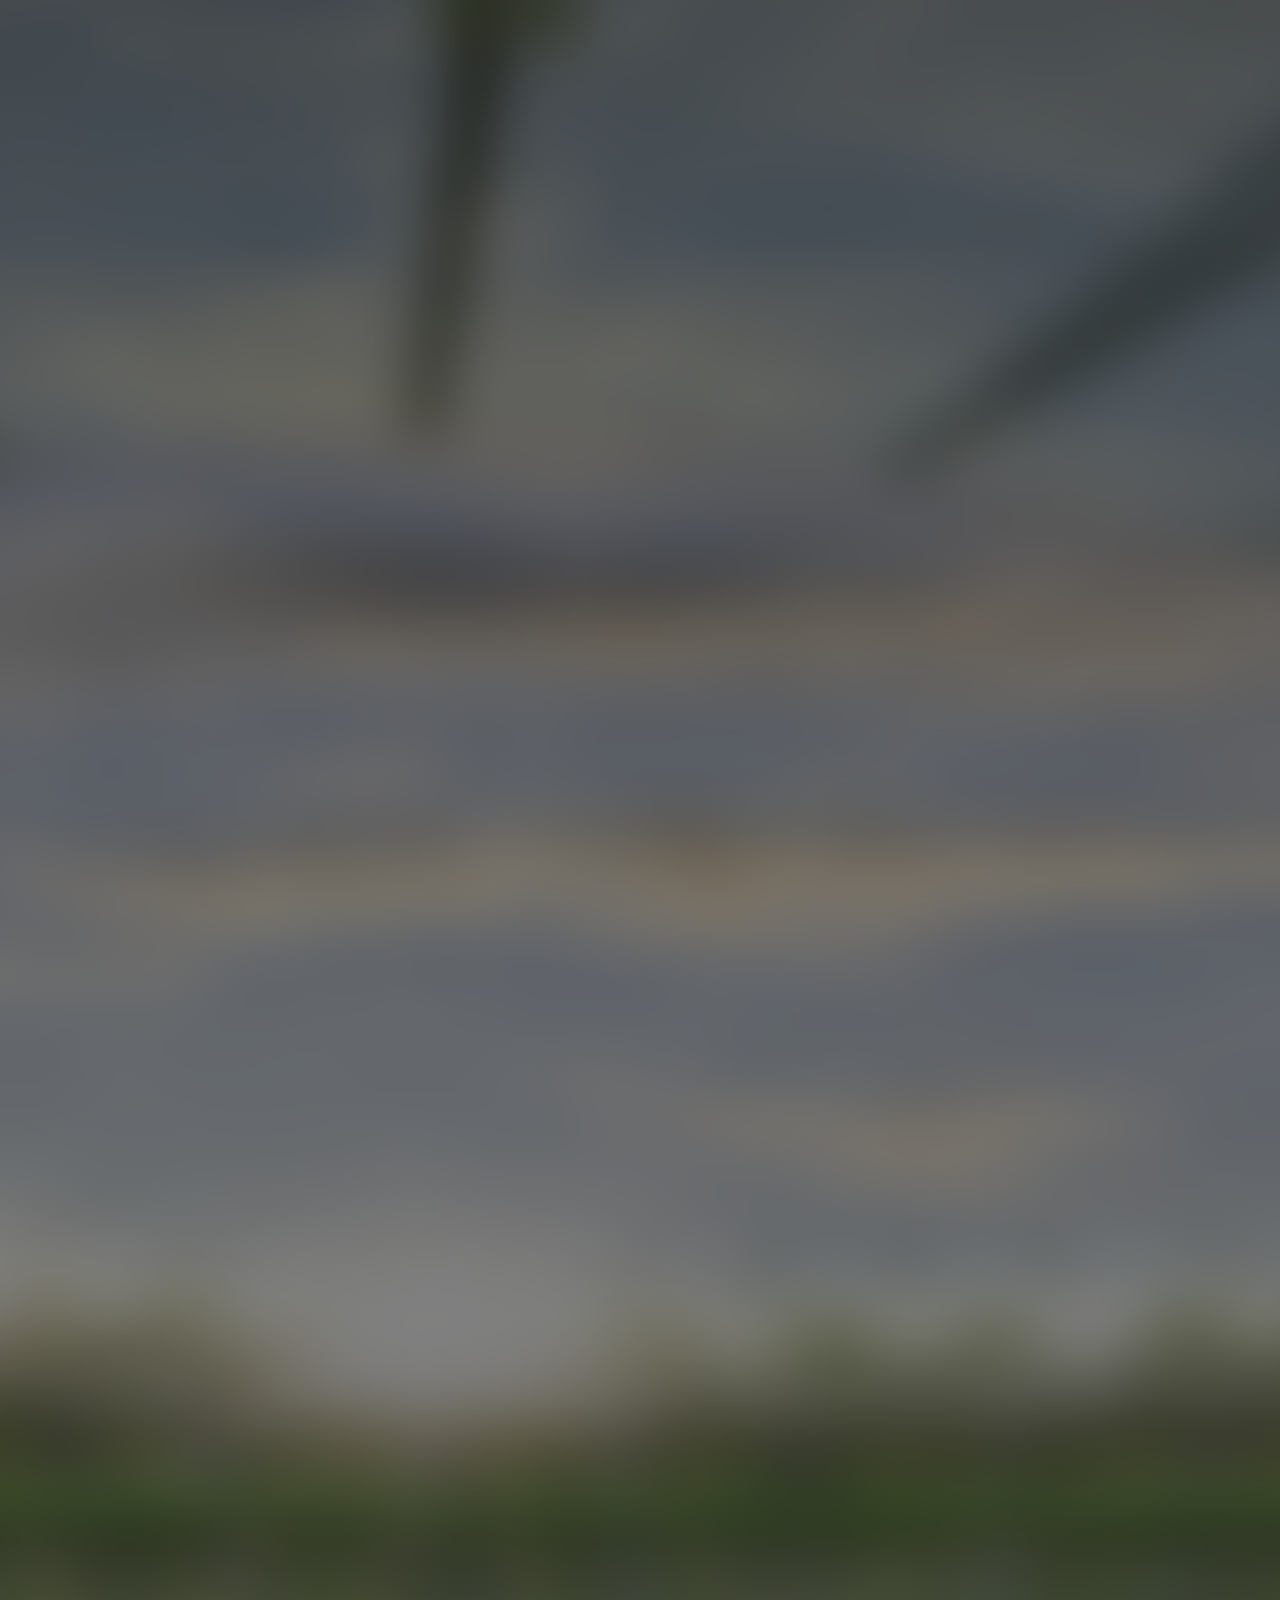
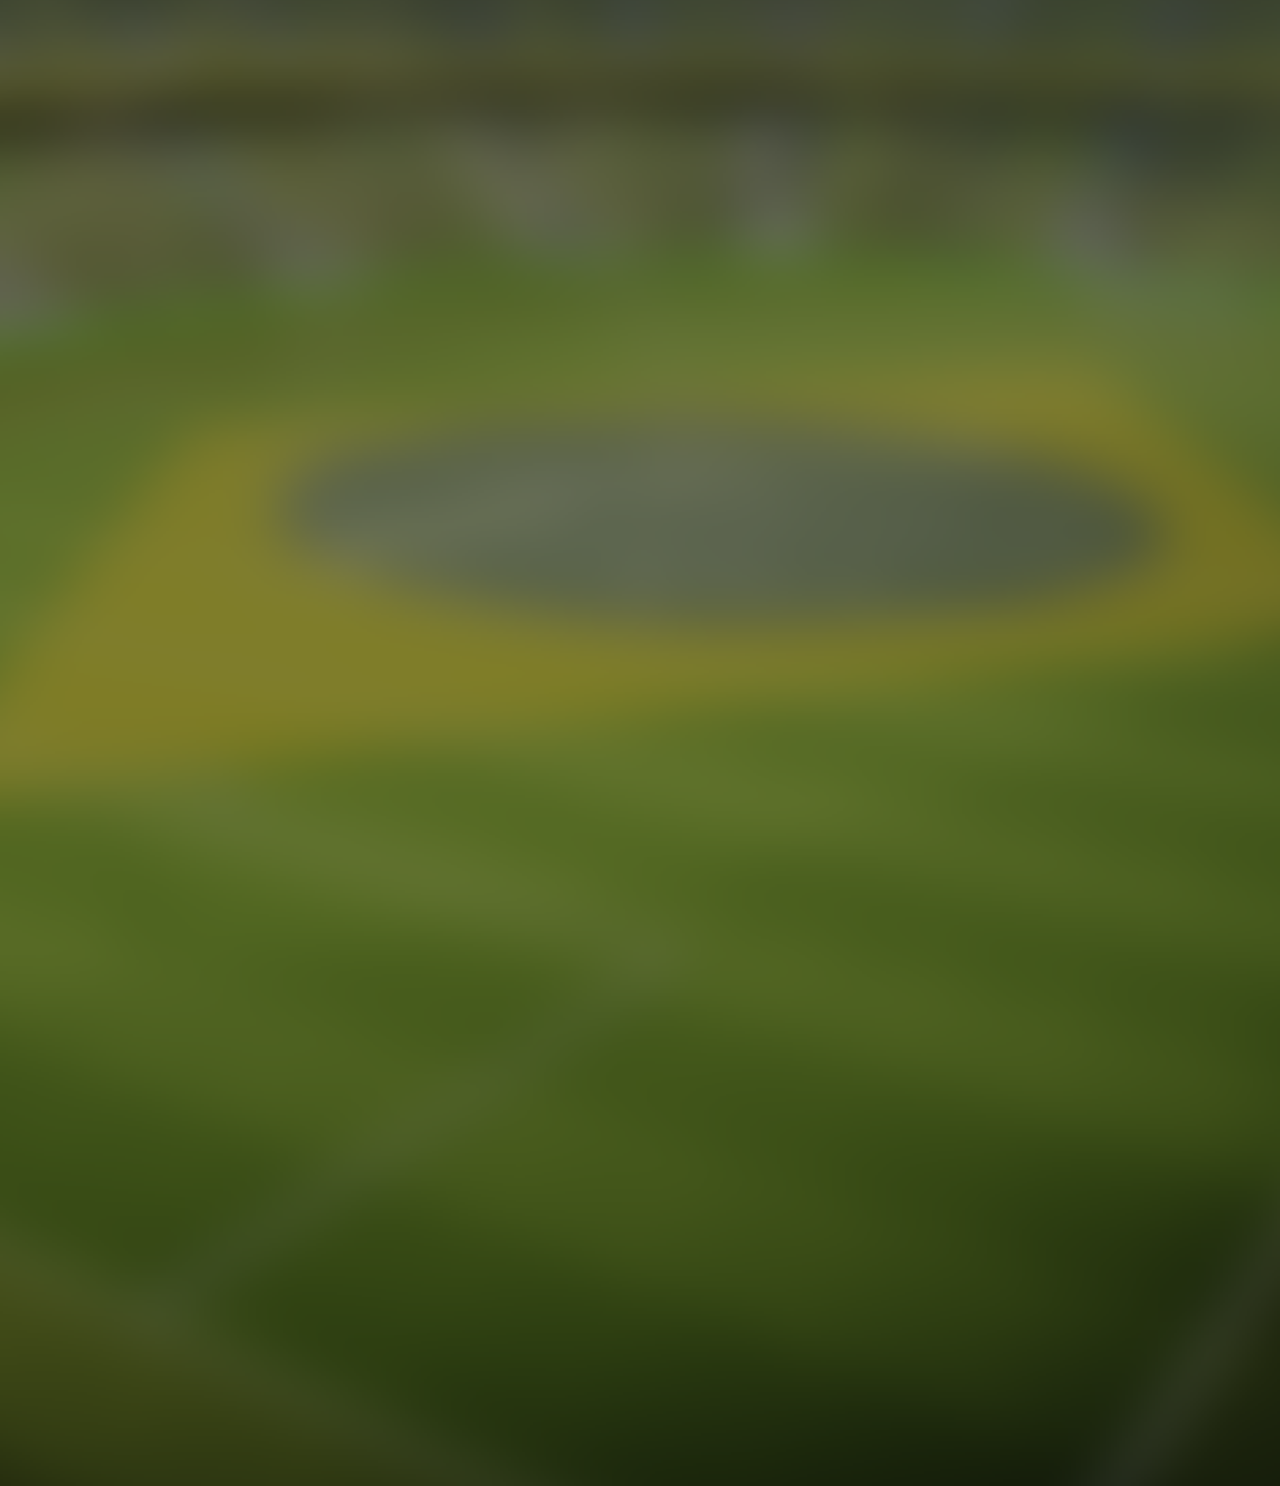
==== Brasil2014/index.html @ 682b7409 "Changes made by Niels Schuhmacher (niels.schuhmacher@bitbase.de)." ====
<!DOCTYPE html>
<html>
<head>
    <title></title>
    <meta charset="utf-8" />
    <link href="kendo/styles/kendo.mobile.all.min.css" rel="stylesheet" />
    <!--<link href="kendo/styles/kendo.dataviz.flat.min.css" rel="stylesheet" />-->
    <link href="styles/app.css" rel="stylesheet" />
    <link href="styles/fonts.css" rel="stylesheet" />

    <script src="cordova.js"></script>
    <script src="kendo/js/jquery.min.js"></script>
    <script src="kendo/js/jquery.knob.js"></script>
    <script src="kendo/js/kendo.mobile.min.js"></script>
    
    <!--<script src="kendo/js/kendo.all.min.js"></script>-->
 
    <script src="scripts/app.js"></script>
    
    <script src="scripts/login.js"></script>
    <script src="scripts/home.js"></script>
    <script src="scripts/ranking.js"></script>
    <script src="scripts/scoring.js"></script>
    <script src="scripts/groupRanking.js"></script>
    <script src="scripts/matchList.js"></script>
      
</head>
<body>
    <!-- LOGIN -->
    <div id="tabstrip-login"
        data-role="view"
        data-title=""
        data-model="app.loginService.viewModel"
        data-after-show="app.loginService.afterShow"
        data-transition="">
        
        <div class="logout-button"><a href="#tabstrip-pwreset">Passwort vergessen?</a></div>
        
        <form class="login-form" data-bind="events: { keyup: checkEnter }">
            <ul data-role="listview" data-bind="">
                <li>
                    <label>
                        <input type="text" id="tbUsername" placeholder="Nickname" data-bind="value: username" autocomplete="off" autocorrect="off" autocapitalize="off" spellcheck="false" />
                    </label>
                </li>
                <li>
                    <label>                        
                        <input type="password" id="tbPassword" placeholder="Passwort" data-bind="value: password" />
                    </label>
                </li>
            </ul>
            
            <input id="login" type="submit" data-role="button" data-bind="click: onLogin" value="Login" class="login-button" />
        </form>
    </div>
    
    <!-- Brasil 2014 -->
    <div id="tabstrip-home"
        data-role="view"
        data-title="Brasil 2014"
        data-transition=""
        data-show="app.initView"
        data-after-show="app.home.afterShow">
        
        <div data-role="header">
            <div data-role="navbar">
            	<span data-role="view-title"></span>
            </div>
        </div>
        
        <ul data-role="listview"  id="top-list">
            <li>
                <a href="#tabstrip-score">
                    <div class="list-item">
                        <span class="list-image" id="user-image" style="background-repeat: no-repeat; background-image: url('styles/images/Icons/user.svg')"></span>
                        <div class="list-detail">
                        	<p id="home-userId"></p>
                        	<p id="home-score"></p>
                        </div>
                    </div>
                </a>
            </li>
            <li>
                <a href="#match-list?today=1&fromHome=1">
                    <div class="list-item">
                        <span class="list-image" style="background-image: url('styles/images/Icons/tip.svg')"></span>
                        <div class="list-detail">
                            <p>Spiele heute</p>
                            <p id="matches-today-open-bets"></p>
                        </div>
                    </div>
                </a>
            </li>
        </ul>
        
	 	<ul data-role="listview" id="start-list">
             <li>
                 <a href="#tabstrip-schedule" class="parent km-listview-link" data-role="listview-link">
                     <div class="list-item">
                         <span class="list-image" style="background-image: url('styles/images/Icons/result.svg')"></span>
                		 <h2>Spiele & Ergebnisse</h2>
                     </div>
                 </a>
             </li>
             <li>
                 <a href="#tabstrip-ranking" class="parent km-listview-link" data-role="listview-link">
                     <div class="list-item">
                         <span class="list-image" style="background-image: url('styles/images/Icons/price.svg')"></span>
                		 <h2>Rangliste & Preise</h2>
                     </div>
                 </a>
             </li>
             <li>
                 <a href="#tabstrip-score" class="parent km-listview-link" data-role="listview-link">
                     <div class="list-item">
                         <span class="list-image" style="background-image: url('styles/images/Icons/score.svg')"></span>
                		 <h2>Treffergenauigkeit</h2>
                     </div>
                 </a>
             </li>
             <li>
                 <a href="#tabstrip-rules" class="parent km-listview-link" data-role="listview-link">
                     <div class="list-item">
                         <span class="list-image" style="background-image: url('styles/images/Icons/rules.svg')"></span>
                		 <h2>Regeln & Mehr</h2>
                     </div>
                 </a>
             </li>
		 </ul>
    </div>
    
    <!-- Spielplan & Ergebnisse -->
    <div id="tabstrip-schedule"
        data-role="view"
        data-title="Spiele & Ergebnisse"
        data-show="app.initView"
        data-transition="">
        
        <div data-role="header">
            <div data-role="navbar">
                <a data-role="backbutton" id="backbutton" data-align="left" href="#tabstrip-home"></a>
            	<span data-role="view-title"></span>
            </div>
        </div>
        
	 	<ul data-role="listview">
             <li class="major">
                 <a href="#match-list?today" class="parent km-listview-link" data-role="listview-link">
                     <div class="list-item">
                         <span class="list-image" style="background-image: url('styles/images/Icons/schedule.svg')"></span>
                		 <h2>Spiele heute</h2>
                     </div>
                 </a>
             </li>
             <li>
                 <a href="#tabstrip-group" class="parent km-listview-link" data-role="listview-link">
                     <div class="list-item">
                         <span class="list-image" style="background-image: url('styles/images/Icons/1-32_round.svg')"></span>
                		 <h2>Vorrunde</h2>
                     </div>
                 </a>
             </li>
             <li>
                 <a href="#match-list?stage=ROUND_OF_16" class="parent km-listview-link" data-role="listview-link">
                     <div class="list-item">
                         <span class="list-image" style="background-image: url('styles/images/Icons/1-8_round.svg')"></span>
                		 <h2>Achtelfinale</h2>
                     </div>
                 </a>
             </li>
             <li>
                 <a href="#match-list?stage=QUARTER_FINALS" class="parent km-listview-link" data-role="listview-link">
                     <div class="list-item">
                         <span class="list-image" style="background-image: url('styles/images/Icons/1-4_round.svg')"></span>
                		 <h2>Viertelfinale</h2>
                     </div>
                 </a>
             </li>
              <li>
                 <a href="#match-list?stage=SEMI_FINALS" class="parent km-listview-link" data-role="listview-link">
                     <div class="list-item">
                         <span class="list-image" style="background-image: url('styles/images/Icons/1-2_round.svg')"></span>
                		 <h2>Halbfinale</h2>
                     </div>
                 </a>
             </li>
              <li>
                 <a href="#match-list?stage=THIRD_PLACE" class="parent km-listview-link" data-role="listview-link">
                     <div class="list-item">
                         <span class="list-image" style="background-image: url('styles/images/Icons/3rd_price.svg')"></span>
                		 <h2>Spiel um Platz 3</h2>
                     </div>
                 </a>
             </li>
              <li>
                 <a href="#match-list?stage=FINAL" class="parent km-listview-link" data-role="listview-link">
                     <div class="list-item">
                         <span class="list-image" style="background-image: url('styles/images/Icons/final.svg')"></span>
                		 <h2>Finale</h2>
                     </div>
                 </a>
             </li>
		 </ul>
    </div>
    
    <!-- Vorrunde -->
    <div id="tabstrip-group"
        data-role="view"
        data-title="Vorrunde"
        data-show="app.initView"
        data-transition="">
        
        <div data-role="header">
            <div data-role="navbar">
                <a data-role="backbutton" id="backbutton" data-align="left" href="#tabstrip-schedule"></a>
            	<span data-role="view-title"></span>
            </div>
        </div>
        
	 	<ul data-role="listview">
             <li>
                 <a href="#match-list?group=A" class="parent km-listview-link" data-role="listview-link">
                     <div class="list-item">
                         <span class="list-image" style="background-image: url('styles/images/Icons/group_a.svg')"></span>
                		 <h2>Gruppe A</h2>
                     </div>
                 </a>
             </li>
             <li>
                 <a href="#match-list?group=B" class="parent km-listview-link" data-role="listview-link">
                     <div class="list-item">
                         <span class="list-image" style="background-image: url('styles/images/Icons/group_b.svg')"></span>
                		 <h2>Gruppe B</h2>
                     </div>
                 </a>
             </li>
             <li>
                 <a href="#match-list?group=C" class="parent km-listview-link" data-role="listview-link">
                     <div class="list-item">
                         <span class="list-image" style="background-image: url('styles/images/Icons/group_c.svg')"></span>
                		 <h2>Gruppe C</h2>
                     </div>
                 </a>
             </li>
             <li>
                 <a href="#match-list?group=D" class="parent km-listview-link" data-role="listview-link">
                     <div class="list-item">
                         <span class="list-image" style="background-image: url('styles/images/Icons/group_d.svg')"></span>
                		 <h2>Gruppe D</h2>
                     </div>
                 </a>
             </li>
              <li>
                 <a href="#match-list?group=E" class="parent km-listview-link" data-role="listview-link">
                     <div class="list-item">
                         <span class="list-image" style="background-image: url('styles/images/Icons/group_e.svg')"></span>
                		 <h2>Gruppe E</h2>
                     </div>
                 </a>
             </li>
              <li>
                 <a href="#match-list?group=F" class="parent km-listview-link" data-role="listview-link">
                     <div class="list-item">
                         <span class="list-image" style="background-image: url('styles/images/Icons/group_f.svg')"></span>
                		 <h2>Gruppe F</h2>
                     </div>
                 </a>
             </li>
             <li>
                 <a href="#match-list?group=G" class="parent km-listview-link" data-role="listview-link">
                     <div class="list-item">
                         <span class="list-image" style="background-image: url('styles/images/Icons/group_g.svg')"></span>
                		 <h2>Gruppe G</h2>
                     </div>
                 </a>
             </li>
             <li>
                 <a href="#match-list?group=H" class="parent km-listview-link" data-role="listview-link">
                     <div class="list-item">
                         <span class="list-image" style="background-image: url('styles/images/Icons/group_h.svg')"></span>
                		 <h2>Gruppe H</h2>
                     </div>
                 </a>
             </li>
		 </ul>
    </div>
    
    <!-- Spieleansicht -->
    <div id="match-list"
        data-role="view"
        data-title="Spiele"
        data-show="app.matchList.show"
        data-after-show="app.matchList.afterShow"
        data-before-show="app.matchList.beforeShow"
        data-hide="app.matchList.hide"
        data-init="app.matchList.init"
        data-transition=""
        class="score-group">
        
        <div data-role="header">
            <div data-role="navbar">
                <a data-role="backbutton" id="backbutton" data-align="left" href="#tabstrip-group"></a>
            	<span data-role="view-title"></span>
            </div>
        </div>
        
        <div class="sub-navigation">
            <a data-role="button" class="selected-button" href="#match-list?group=" id="navi-matches-list">Spiele</a>
        	<a data-role="button" href="#group-ranking?group=" id="navi-ranking-list">Tabelle</a>
        </div>
        
        <script type="text/x-kendo-template" id="match-list-template">
            <div class="list-item">
                 <div class="left-side">
                     <span class="list-image" style="background-image: url('styles/images/Teams/#: Team1Id ? Team1Id.toLowerCase()+".svg" : "flag.svg" #')"></span>
        		 	<h2>#: Team1Id == null ? 'N/A' : Team1Id #</h2>
                 </div>
                 
                 <div class="game-info" id="game-info-#: id #">
            		<div class="game-date">
            			#: dateString # (#: parseInt(new Date(parseInt(startDate)).getHours()) < 9 ? "0" + new Date(parseInt(startDate)).getHours() : new Date(parseInt(startDate)).getHours()  #:#: parseInt(new Date(parseInt(startDate)).getMinutes()) < 9 ? "0" + new Date(parseInt(startDate)).getMinutes() : new Date(parseInt(startDate)).getMinutes() #)
            			-
            			#: venue #
        			</div>
            		<div class="game-result">
            			<div style="#: resultType === null ? 'display: none;' : '' #">
            				<span>#: goalsTeam1 #:#: goalsTeam2 # </span>
            				/
            				<span class="game-user-bet #: ((userBet && userBet.goals1 == goalsTeam1 && userBet.goals2 == goalsTeam2) ? 'tip-success' : (((userBet && userBet.goals1 > userBet.goals2 && goalsTeam1 > goalsTeam2) || (userBet && userBet.goals2 > userBet.goals1 && goalsTeam2 > goalsTeam1) || (userBet&& userBet.goals1 == userBet.goals2 && goalsTeam1 == goalsTeam2))) ? 'tip-tendency' : 'tip-error') #">#: userBet == null ? "-" : userBet.goals1 + ":" + userBet.goals2 #</span>
            				
            				<div class="result-nv" style="#: resultType === 'REG' ? 'display: none;' : '' #">
            					#: goalsTeam1Final # : #: goalsTeam2Final #
            					#: resultType === 'AET' ? '(n.V.)' : '' #
            					#: resultType === 'APS' ? '(n.E.)' : '' #
            				</div>
                        </div>
            		</div>
        			<div class="voting-container #: (resultType == null && new Date().getTime() > startDate) ? 'game-live' : '' #" style="#: resultType == null ? '' : 'display: none;' #">
						<input type="number" #: new Date().getTime() > startDate ? 'readonly="readonly"' : '' # id="goals-team1-#: id #" value="#: userBet != null ? userBet.goals1 : null #" data-oldValue="#: userBet != null ? userBet.goals1 : null #" data-matchId="#: id #" min="0" max="99" onchange="return app.matchList.saveBet(event);" />
						<input type="number" #: new Date().getTime() > startDate ? 'readonly="readonly"' : '' # id="goals-team2-#: id #" value="#: userBet != null ? userBet.goals2 : null #" data-oldValue="#: userBet != null ? userBet.goals2 : null #" data-matchId="#: id #" min="0" max="99" onchange="return app.matchList.saveBet(event);" />
        			</div>
                    <div style="#: (resultType == null && new Date().getTime() > startDate) ? '' : 'display: none;' #" class="live-label">
                    LIVE
                    </div>
                 </div>
            
                 <div class="right-side">
                     <span class="list-image" style="background-image: url('styles/images/Teams/#: Team2Id ? Team2Id.toLowerCase()+".svg" : "flag.svg" #')"></span>
        		 	<h2>#: Team2Id == null ? 'N/A' : Team2Id #</h2>
                 </div>
            
            </div>
        </script>
        
    </div>
    
    <!-- Gruppentabellen -->
    <div id="group-ranking"
        data-role="view"
        data-title="Gruppe"
        data-show="app.groupRanking.show"
        data-after-show="app.groupRanking.afterShow"
        data-before-show="app.groupRanking.beforeShow"
        data-hide="app.groupRanking.hide"
        data-init="app.groupRanking.init"
        class="ranking-group">
        
        <div data-role="header">
            <div data-role="navbar">
                <a data-role="backbutton" id="backbutton" data-align="left" href="#tabstrip-group"></a>
            	<span data-role="view-title"></span>
            </div>
        </div>
        
        <div class="sub-navigation">
            <a data-role="button" href="#match-list?group=" id="navi-matches">Spiele</a>
        	<a data-role="button" class="selected-button" href="#group-ranking?group=" id="navi-ranking">Tabelle</a>
        </div>
        
        <script type="text/x-kendo-template" id="group-ranking-template">
             <div class="list-item">
                 <span class="list-image" style="background-image: url('styles/images/Teams/#: id.toLowerCase() #.svg')"></span>
        		 <h2>#: id #</h2>
                 <table class="table">
                     <thead>
                         <tr>
                             <th>Spiele</th>
                             <th>Tore</th>
                             <th>Punkte</th>
                         </tr>
                     </thead>
                     <tbody>
                         <tr>
                             <td>#: playedMatches #</td>
                             <td>#: goalsScored #:#: goalsConceded #</td>
                             <td>#: points #</td>
                         </tr>
                      </tbody>
                  </table>
             </div>
        </script>
        
    </div>
    
    <!-- Rangliste -->
    <div id="tabstrip-ranking"
        data-role="view"
        data-title="Rangliste & Preise"
        data-after-show="app.ranking.afterShow"
        data-hide="app.ranking.hide"
        data-show="app.ranking.show"
        data-transition="">
        
        <div data-role="header">
            <div data-role="navbar">
                <a data-role="backbutton" id="backbutton" data-align="left" href="#tabstrip-home"></a>
            	<span data-role="view-title"></span>
            </div>
        </div>
        
        <div class="sub-navigation">
            <a data-role="button" class="selected-button" href="#tabstrip-ranking">Rangliste</a>
        	<a data-role="button" href="#tabstrip-ranking" data-click="app.openPrices">Preise</a>
        </div>
        
        <script type="text/x-kendo-template" id="ranking-top-list-template">
            <div class="list-item">
                <span class="list-image" style="background-image: url('#: app.ranking.getUserImage(id) #'); background-repeat: no-repeat;"></span>
                <div class="list-detail">
                	<div class="user-name">#: id #</div>
                	<div class="user-score">Score: #: score #</div>
            		<div class="user-ranking">#: "\#" + rank #</div>
                </div>
            </div>
        </script>
        
        <script type="text/x-kendo-template" id="ranking-list-template">
            <div class="list-item">
                 <span class="list-image" style="background-image: url('styles/images/Icons/user.svg'); background-repeat: no-repeat;"></span>
        		 <div class="user-data">
                	 <div class="user-name">#: id #</div>
            		 <div class="user-ranking">#: "\#" + rank #</div>
                	 <div class="user-score">Score: #: score #</div>
            	</div>
             </div>
        </script>
    </div>
    
    <!-- Deine Treffergenauigkeit -->
    <div id="tabstrip-score"
        data-role="view"
        data-title="Treffergenauigkeit"
        data-show="app.initView"
        data-hide="app.scoring.hide"
        data-after-show="app.scoring.afterShow"
        data-transition="">
        
        <div data-role="header">
            <div data-role="navbar">
                <a data-role="backbutton" id="backbutton" data-align="left"></a>
            	<span data-role="view-title"></span>
            </div>
        </div>
        
        <div class="content-container">
            <input type="text" class="knob" id="chart">
        </div>
    </div>
    
    <!-- Regeln & Mehr -->
    <div id="tabstrip-rules"
        data-role="view"
        data-title="Regeln & Mehr"
        data-show="app.initView"
        data-transition="">
        
        <div data-role="header">
            <div data-role="navbar">
                <a data-role="backbutton" id="backbutton" href="#tabstrip-home" data-align="left"></a>
            	<span data-role="view-title"></span>
            </div>
        </div>
        
        <div class="sub-navigation">
            <a data-role="button" class="selected-button" href="#tabstrip-rules">Regeln</a>
            <a data-role="button" href="#tabstrip-infos">Infos</a>
        	<a data-role="button" href="#" data-click="app.logout">Logout</a>
        </div>
        
        <div class="content-container">
            <p>Bei diesem Tippspiel handelt es sich nicht um eine kommerzielle bzw. gewinnbringende Veranstaltung. Der Betreiber dieses Spiels stellt lediglich eine Plattform zur Verfügung, um den registrierten Benutzern eine bessere Organisation der Wetten zu ermöglichen. 
                Der Rechtsweg ist ausgeschlossen. Bei Fragen bzw. Hinweisen bitten wir Sie den Spielbetreiber zu kontaktieren.</p>
            <ul>
                	<li>
                        <strong>1. Wetten</strong>
                        <p>Es kann auf jedes Spiel der FIFA Fußball-Weltmeisterschaft 2014 in Brasilien ein Tipp abgegeben werden. Dabei können die Tippabgaben bis unmittelbar vor Spielbeginn erfolgen. Bei allen Spielen sind die Ergebnisse nach 90 Minuten entscheidend - Verlängerungen und Elfmeterschießen werden nicht berücksichtigt.</p>
                    </li>
                	<li>
                        <strong>2. Punktevergabe</strong>
                        <p>Die maximale Punktzahl pro Tippabgabe beträgt zwei Punkte für ein 100% richtiges Ergebnis. Für eine richtige Tendenz erhält man einen Punkt. Weiterhin werden die einzelnen Phasen der Weltmeisterschaft (Vorrunde, Viertelfinale, etc.) mit einem Faktor gewichtet, um der Brisanz der einzelnen Phasen gerecht zu werden.
						Die nachfolgende Tabelle zeigt die jeweiligen Runden mit den korrespondierenden Gewichtungsfaktoren:
                        
                        <table class="table">
                             <thead>
                                 <tr>
                                     <th>Phase</th>
                                     <th>Gewichtungsfaktor</th>
                                 </tr>
                             </thead>
                             <tbody>
                                 <tr>
                                     <td>Vorrunde</td>
                                     <td>x 1</td>
                                 </tr>
                                 <tr>
                                     <td>Achtelfinale</td>
                                     <td>x 1</td>
                                 </tr>
                                 <tr>
                                     <td>Viertelfinale</td>
                                     <td>x 2</td>
                                 </tr>
                                 <tr>
                                     <td>Halbfinale</td>
                                     <td>x 3</td>
                                 </tr>
                                 <tr>
                                     <td>Spiel um Platz 3</td>
                                     <td>x 4</td>
                                 </tr>
                                 <tr>
                                     <td>Finale</td>
                                     <td>x 4</td>
                                 </tr>
                              </tbody>
                          </table>
                         
                        </p>
                    </li>
                	<li>
                        <strong>3. Ermittlung der Gewinner</strong>
                        <p>Nach Beendigung der Weltmeisterschaft werden die Sieger des Tippspiels durch die Punktzahl ermittelt. Bei Gleichstand mehrerer Spieler, entscheidet zuerst die Anzahl der richtigen genauen Ergebnisse pro Spieler und Spiel, dann die Anzahl der richtigen Tendenzen. Sollten nach diesem Vorgehen die Gewinner noch nicht feststehen, kommt es zu einer Auslosung. Die Gewinner werden unmittelbar nach der Veranstaltung vom Betreiber des Spieles persönlich angeschrieben.</p>
                    </li>
                	<li>
                        <strong>4. Inhalt des Onlineangebotes</strong>
                        <p>Der Autor übernimmt keinerlei Gewähr für die Korrektheit, Vollständigkeit oder Qualität der bereitgestellten Informationen. Haftungsansprüche gegen den Bereitsteller, die sich auf Schäden materieller oder ideeller Art beziehen, welche durch die Nutzung oder Nichtnutzung der dargebotenen Informationen bzw. durch die Nutzung fehlerhafter und unvollständiger Informationen verursacht wurden, sind grundsätzlich ausgeschlossen, sofern seitens des Autors kein nachweislich vorsätzliches oder grob fahrlässiges Verschulden vorliegt.</p>
                    </li>
            </ul>
		</div>
    </div>
    
    <!-- Infos -->
    <div id="tabstrip-infos"
        data-role="view"
        data-title="Regeln & Mehr"
        data-show="app.initInfo"
        data-transition="">
        
        <div data-role="header">
            <div data-role="navbar">
                <a data-role="backbutton" id="backbutton" href="#tabstrip-home" data-align="left"></a>
            	<span data-role="view-title"></span>
            </div>
        </div>
        
        <div class="sub-navigation">
            <a data-role="button" href="#tabstrip-rules">Regeln</a>
            <a data-role="button" class="selected-button"  href="#tabstrip-infos">Infos</a>
        	<a data-role="button" href="#" data-click="app.logout">Logout</a>
        </div>
        
        <div class="content-container">
            
		</div>
    </div>

    <!-- Passwort zurücksetzen -->
    <div id="tabstrip-pwreset"
        data-role="view"
        data-title="Passwort zurücksetzen"
        data-transition="">
        
        <div data-role="header">
            <div data-role="navbar">
                <a data-role="backbutton" id="backbutton"  href="#tabstrip-login" data-align="left"></a>
            	<span data-role="view-title"></span>
            </div>
        </div>
        
        <div class="content-container">
            <p>Bitte geben Sie Ihren Nicknamen oder Ihre E-Mail-Adresse an. Sie werden daraufhin eine E-Mail erhalten, mit der Sie Ihr Passwort zurücksetzen können.</p>
            
            <form class="pwreset-form">
                <ul data-role="listview" data-bind="">
                    <li>
                        <label>
                            <input type="text" id="tbUserIdOrEmail" placeholder="Nickname oder E-Mail" autocomplete="off" autocorrect="off" autocapitalize="off" spellcheck="false" />
                        </label>
                    </li>
                </ul>
                
                <input type="submit" data-role="button" data-click="app.requestPwReset" value="Absenden" class="pwrest-button"/>
            </form>
        </div>
    </div>
</body>
</html>
---- Brasil2014/kendo/styles/kendo.mobile.all.min.css ----
/*
* Kendo UI Mobile v2013.3.1526 (http://kendoui.com)
* Copyright 2014 Telerik AD. All rights reserved.
*
* Kendo UI Mobile commercial licenses may be obtained at
* http://www.telerik.com/purchase/license-agreement/kendo-ui-mobile
* If you do not own a commercial license, this file shall be governed by the trial license terms.
*/
@-ms-viewport{width:device-width;user-zoom:fixed;max-zoom:1;min-zoom:1}@media(orientation:landscape){.km-tablet .km-on-ios.km-horizontal.km-web:not(.km-ios-chrome){position:fixed;bottom:0}}.km-root{font-size:.92em}.km-root a{color:inherit}.km-tablet{font-size:1em}.km-root *:focus{outline:0}.km-root,.km-pane,.km-pane-wrapper{width:100%;height:100%;-ms-touch-action:none;-ms-content-zooming:none;-ms-user-select:none;-webkit-user-select:none;-webkit-text-size-adjust:none;-moz-text-size-adjust:none;text-size-adjust:none;overflow-x:hidden}.km-pane-wrapper{position:absolute}.km-pane,.km-shim{font-family:sans-serif}.km-pane{overflow-x:hidden}.km-vertical .km-collapsible-pane{position:absolute;z-index:2!important;-webkit-transition:-webkit-transform 350ms ease-out;-ms-transition:-ms-transform 350ms ease-out;-webkit-transform:translatex(-100%);-moz-transform:translatex(-100%);-ms-transform:translatex(-100%);-o-transform:translatex(-100%);transform:translatex(-100%)}.km-vertical .km-expanded-splitview .km-collapsible-pane{-webkit-transform:translatex(0);-moz-transform:translatex(0);-ms-transform:translatex(0);-o-transform:translatex(0);transform:translatex(0)}.km-expanded-pane-shim{position:absolute;left:0;top:0;width:100%;height:100%;display:none}.km-expanded-splitview .km-expanded-pane-shim{display:block;z-index:1}.km-root>*{margin:0;padding:0}.km-root *{-webkit-touch-callout:none;-webkit-tap-highlight-color:rgba(0,0,0,0)}.km-view{top:0;left:0;position:absolute;display:-moz-box;display:-webkit-box;display:-webkit-flex;display:-ms-flexbox;display:flex;height:100%;width:100%;-moz-box-orient:vertical;-webkit-box-orient:vertical;-webkit-flex-direction:column;-ms-flex-direction:column;flex-direction:column;-webkit-align-items:stretch;align-items:stretch;-webkit-align-content:stretch;align-content:stretch;vertical-align:top}.k-ff .km-view,.k-ff .km-pane{overflow:hidden}.k-ff18 .km-view,.k-ff18 .km-pane,.k-ff19 .km-view,.k-ff19 .km-pane,.k-ff20 .km-view,.k-ff20 .km-pane,.k-ff21 .km-view,.k-ff21 .km-pane{position:relative}.k-ff .km-view{display:-moz-inline-box;display:flex}.km-content{min-height:1px;-moz-box-flex:1;-webkit-box-flex:1;-webkit-flex:1;-ms-flex:1;flex:1;-moz-box-align:stretch;-webkit-box-align:stretch;-ms-flex-align:stretch;flex-align:stretch;display:block;width:auto;overflow:hidden;position:relative}.km-content p,.km-content h1,.km-content h2,.km-content h3,.km-content h4,.km-content h5,.km-content h6{margin-left:1rem;margin-right:1rem}.km-header,.km-footer{display:block;display:-moz-box;-moz-box-orient:vertical;width:100%}.k-ff .km-scrollview>div{display:inline-block}.km-header{padding:0}.km-footer{background:#1a1a1a}[data-role="layout"]{display:none}[data-role="view"],[data-role="drawer"]{visibility:hidden}.km-view{visibility:visible}.km-tabstrip{-moz-box-orient:horizontal;-webkit-box-orient:horizontal;-moz-box-align:start;-webkit-box-align:start;-ms-flex-align:start;flex-align:start;-webkit-flex-direction:row;-ms-flex-direction:row;flex-direction:row;-moz-box-pack:start;padding:0}.km-header,.km-footer{position:relative;z-index:1}@media all and (-webkit-min-device-pixel-ratio:10000),not all and (-webkit-min-device-pixel-ratio:0){.km-view{display:table}.km-header,.km-footer,.km-content{display:table-row}.km-header,.km-footer{height:1px}}.km-hide-title{display:none}.km-show-title:after{display:block;content:"\a0";height:0}.km-fill-title:after{height:auto}.km-footer .km-show-title:after{display:inline-block}.km-view-title,.km-dialog-title{position:relative;visibility:visible;text-align:center;font-size:1.4em;line-height:2.3em;margin-left:auto;margin-right:auto}.km-horizontal .km-view-title{line-height:2em}.km-toolbar,.km-navbar,.km-button,.km-buttongroup,.km-tabstrip,.km-blackberry li.km-actionsheet-cancel>a{-webkit-appearance:none;-moz-appearance:none;appearance:none;background-origin:border-box;position:relative;display:inline-block;padding:.4em .7em;margin:.1rem;overflow:visible;text-decoration:none}.km-buttongroup,.km-tabstrip{padding:.4rem .7rem}.km-horizontal .km-tabstrip{padding:.2rem .7rem}.km-button{cursor:pointer;outline:0}.km-switch input[type=checkbox]{display:none}.km-switch,.km-checkbox{text-align:left;font-size:1rem;display:inline-block;width:6.4rem;height:2rem;line-height:2rem;position:relative;overflow:hidden}.km-switch-wrapper,.km-slider-wrapper{display:block;height:100%;width:100%;overflow:hidden}.km-switch-background,.km-slider-background{display:block;margin:0 1px 1px -5em;height:100%;width:200%}.km-switch-container{top:0;left:0;position:absolute;display:block;height:100%;width:100%;overflow:hidden;background:transparent;-moz-box-sizing:border-box;-webkit-box-sizing:border-box;box-sizing:border-box}.km-checkbox{width:1.8rem;height:1.8rem}.km-checkbox-checked:after{content:"\a0";display:block;width:100%;height:100%}.km-switch-handle{top:0;left:0;width:2.72em;height:100%;display:inline-block;margin:-1px 0 0 -1px;background-color:#000}.km-switch-label-on,.km-switch-label-off{display:block;width:130%;font-size:1em;line-height:2em;text-align:center;position:absolute;text-transform:uppercase}.km-switch-label-off{left:104%}.km-switch-label-on{left:-134%;text-shadow:0 -1px 0 rgba(0,0,0,0.3)}.km-badge,.km-detail{text-decoration:none;display:inline-block;vertical-align:middle;overflow:hidden;text-align:center;position:absolute;z-index:1;height:2em;font-size:.6rem;text-shadow:none}.km-badge{top:-1em;right:-1em;line-height:2em;margin-left:.5em;min-width:.9em;padding:0 .55em;-moz-background-clip:padding-box;-webkit-background-clip:padding-box;background-clip:padding-box}.km-tabstrip .km-badge{top:-0.2em;right:auto;margin-left:-1em}.km-detail{position:absolute;float:right;right:.8rem;top:50%;margin-top:-0.7rem;width:1.3rem;height:1.3rem;font-size:1rem;-moz-box-sizing:border-box;-webkit-box-sizing:border-box;box-sizing:border-box}.km-root .km-detaildisclose{font-size:.8em}.k-ff .km-detail{width:1rem;height:1rem}.km-listview-link:after{width:.5rem;height:.5rem;content:"\a0";display:inline-block;vertical-align:middle;margin-left:-0.2rem;border-style:solid;border-width:.24rem .24rem 0 0;-webkit-transform:rotate(45deg);-moz-transform:rotate(45deg);-ms-transform:rotate(45deg);-o-transform:rotate(45deg);transform:rotate(45deg)}.km-button::-moz-focus-inner{padding:0;border:0}.km-buttongroup{-webkit-margin-collapse:separate;margin-collapse:separate;margin:.5em auto}.km-root .km-buttongroup{padding:0;border-color:transparent;background:0;white-space:nowrap;display:table}.km-buttongroup>.km-button{display:table-cell}.km-root .km-buttongroup .km-button{margin:0;border-width:1px 0 1px 1px;padding:.48em .9em .44em}.km-tablet .km-buttongroup .km-button{padding:.4em .8em .34em}.km-root .km-navbar .km-buttongroup{font-size:.95rem;line-height:1em;margin:0 0 .2em;display:inline-block;height:1.5em;top:-2px}.km-tablet .km-navbar .km-buttongroup{top:-1px}.km-root .km-navbar .km-buttongroup>.km-button{font-size:1em;min-width:4rem;text-align:center}.km-tablet .km-navbar .km-buttongroup>.km-button{min-width:6rem}.km-view .km-buttongroup .km-button:last-child{border-right-width:1px}.km-scrollview{white-space:nowrap;overflow:hidden;position:relative;width:100%}.km-scrollview>div>*{-webkit-transform:translatez(0)}.km-scrollview>div>[data-role=page]{vertical-align:top;display:inline-block;min-height:1px}.km-scrollview .km-virtual-page{min-height:1px;position:absolute;top:0;left:0;display:inline-block}.k-ff18 .km-scrollview>div,.k-ff19 .km-scrollview>div,.k-ff20 .km-scrollview>div,.k-ff21 .km-scrollview>div{width:0}.km-pages{text-align:center;margin:0;padding:.6em 0 0;height:1.5em}.km-pages li{display:inline-block;width:.5em;height:.55em;margin:0 .3em}.km-ios .km-buttongroup .km-button{font-size:1.2em;font-weight:bold}.km-ios .km-state-disabled .km-button,.km-android .km-state-disabled .km-button,.km-blackberry .km-state-disabled .km-button,.km-meego .km-state-disabled .km-button{color:#aaa;text-shadow:none}.km-tabstrip,.km-toolbar,.km-navbar{display:block;padding:.8em;margin:0;width:100%;border-width:0;-moz-box-sizing:border-box;-webkit-box-sizing:border-box;box-sizing:border-box}.km-tabstrip{text-align:center;word-spacing:-1em}.km-tabstrip .km-button{word-spacing:normal;box-shadow:none;-webkit-box-shadow:none;vertical-align:bottom}@media screen and (-webkit-min-device-pixel-ratio:0){.km-tabstrip{word-spacing:normal;width:100%}}.km-toolbar,.km-navbar{padding:0;-moz-box-flex:1;-webkit-box-flex:1;-webkit-flex:1;-ms-flex:1;flex:1;position:relative;overflow:hidden;display:block;border-width:0 0 1px 0;background-color:#fff}.km-root.k-ff .km-toolbar,.km-root.k-ff .km-navbar{overflow:visible}.km-toolbar .km-button,.km-navbar .km-button{margin-top:.5rem;margin-bottom:.5rem}.km-navbar .km-no-title{padding-top:.7rem;padding-bottom:.7rem}.km-horizontal .km-toolbar .km-button,.km-horizontal .km-navbar .km-button{margin-top:.3rem;margin-bottom:.3rem}.km-horizontal .km-navbar .km-no-title{padding-top:.5rem;padding-bottom:.5rem}.km-tablet.km-root .km-no-title{padding-top:.55rem;padding-bottom:.55rem}.km-tablet .km-navbar .km-button,.km-tablet .km-toolbar .km-button{margin-top:.45rem;margin-bottom:.45rem}.km-root .km-pane .km-navbar .km-no-title{visibility:visible;line-height:0}.km-tabstrip .km-button{font-family:Arial,Helvetica,sans-serif;color:#a8a8a8;padding:.4em .8em;border-width:0;border-color:transparent;background:0;margin:0;text-align:center}.km-tabstrip .km-button:first-child{border-left:0}.km-tabstrip .km-button:last-child{border-right:0}.km-listview-wrapper>ul:not(.km-listview){margin:0 auto}.km-list,.km-listview{padding:0;margin:0;list-style-type:none}.km-listinset,.km-listgroupinset{margin:1em}.km-listinset,.km-listgroupinset .km-list{overflow:hidden}.km-listview .km-switch{margin-top:-0.95rem;position:absolute;right:.8rem;top:50%}.km-listview .km-list{text-indent:0}.km-list>li,.km-root .km-listview-link,.km-root .km-listview-label{margin:0;display:block;position:relative;list-style-type:none;vertical-align:middle;-moz-box-sizing:border-box;-webkit-box-sizing:border-box;box-sizing:border-box;padding:.5em .7em}.km-list>li{line-height:1.6em;overflow:hidden}.km-virtual-list{position:relative;width:100%;-webkit-transform:translateZ(0)}.km-virtual-list>li{width:100%;position:absolute;top:0;-webkit-transform:translateZ(0)}.km-root .km-list .km-load-more{border-bottom:0}.km-list>li>*{line-height:normal}.km-group-title{display:block;font-weight:bold;padding:.2em 0;text-indent:.8em}.km-listgroupinset .km-group-title{margin-top:.65em;line-height:2em}.km-list:not(.km-virtual-list)>li:first-child{border-top:0}.km-list:not(.km-virtual-list)>li:last-child{border-bottom:0}.km-root .km-listview-link,.km-root .km-listview-label{line-height:inherit;text-decoration:none;margin:-0.5em -0.7em}.km-listview-link:after,.km-listview-label:after{border-color:#777;content:"\a0";display:block;position:absolute;right:1rem;top:50%;margin-top:-0.32rem}.km-filter-form{width:100%;padding:.5em 0;border:1px solid transparent;border-width:1px 0;-webkit-transform:translatez(0);-moz-transform:translatez(0);-ms-transform:translatez(0);-o-transform:translatez(0);transform:translatez(0)}.km-filter-wrap{position:relative;margin:0 .7em;padding:.2em .4em;border:1px solid transparent}.km-root .km-filter-wrap:before{display:inline-block;vertical-align:middle;content:"\e0e9";font-size:1.6em;width:1em;height:1em;margin-right:-1em;color:inherit}.km-tablet .km-filter-wrap{max-width:24em;margin:0 auto}.km-filter-wrap>input[type="search"]::-webkit-search-cancel-button{display:none}.km-filter-wrap input{width:100%;-moz-box-sizing:border-box;-webkit-box-sizing:border-box;box-sizing:border-box;border:0;background:transparent;-moz-appearance:none;-webkit-appearance:none;vertical-align:middle;padding:0 1.4em}.km-filter-reset{display:inline-block;margin-left:-1.6em;vertical-align:middle;text-align:center;z-index:1;text-decoration:none;height:100%}.km-filter-reset .km-clear{font-size:1.6em;width:1em;height:1em;display:block}.km-filter-reset>.km-text{position:absolute;top:-3333px;left:-3333px}.km-native-scroller{overflow:scroll;-webkit-overflow-scrolling:touch;-ms-touch-action:pan-x pan-y;-ms-overflow-style:-ms-autohiding-scrollbar;-ms-scroll-snap-type:proximity}.km-scroller-pull{width:100%;display:block;position:absolute;line-height:3em;font-size:1.4em;text-align:center;-webkit-transform:translate3d(0,-3em,0);-moz-transform:translate3d(0,-3em,0);-ms-transform:translate3d(0,-3em,0);-o-transform:translate3d(0,-3em,0);transform:translate3d(0,-3em,0)}.km-scroller-pull .km-template{display:inline-block;min-width:200px;text-align:left}.km-load-more .km-icon,.km-root .km-scroller-pull .km-icon{display:inline-block;height:2rem;margin-right:1rem;vertical-align:middle;width:2rem;font-size:2rem;-webkit-transform:rotate(0deg);-moz-transform:rotate(0deg);-ms-transform:rotate(0deg);-o-transform:rotate(0deg);transform:rotate(0deg);-webkit-transition:-webkit-transform 300ms linear;-moz-transition:-moz-transform 300ms linear;-ms-transition:-ms-transform 300ms linear;-o-transition:-o-transform 300ms linear;transition:transform 300ms linear}.km-root .km-scroller-release .km-icon{-webkit-transform:rotate(180deg);-moz-transform:rotate(180deg);-ms-transform:rotate(180deg);-o-transform:rotate(180deg);transform:rotate(180deg)}.km-root .km-scroller-refresh .km-icon{-webkit-transition:none;-moz-transition:none;-ms-transition:none;-o-transition:none;transition:none}.km-default-content{padding:1em}.km-item label:before,.km-item label.km-item-checked:after{position:absolute;content:" ";display:block;top:50%;left:.6em;width:36px;height:36px;margin-top:-18px}.km-detail .km-text{display:none}.km-detail .km-icon,.km-button .km-icon,.km-list .km-icon,.km-ios .km-button .km-icon{width:1em;height:1em;font-size:1.3em;margin-left:-0.3em;margin-right:.3em;vertical-align:text-top;display:inline-block;background-size:auto 100%}.km-button .km-icon{margin-top:-0.1em;margin-bottom:-0.1em}.km-root .km-view .km-notext{margin-left:0;margin-right:0}.km-list .km-switch{position:absolute;top:50%;right:.8rem;margin-top:-1rem}.km-root .km-rowinsert:after,.km-root .km-rowdelete:after,.km-root .km-contactadd:after,.km-root .km-detaildisclose:after,.km-root .km-rowinsert:before,.km-root .km-rowdelete:before,.km-root .km-contactadd:before,.km-root .km-detaildisclose:before,.km-detail .km-icon{left:.15em;top:.15em;line-height:1em;font-size:1em;position:absolute}.km-root .km-detaildisclose:after{left:.1em;top:.25em;text-align:center;font-weight:bold}.km-buttongroup .km-button .km-icon{width:1em;height:1em;font-size:1em;margin:0 .16em 0 0}.km-tabstrip .km-button .km-icon{width:2.5rem;height:2.5rem;font-size:2.5rem}.km-tabstrip .km-image,.km-tabstrip .km-button .km-icon{margin:.1rem auto 0;display:inline-block}.km-tabstrip .km-text{display:block}.km-phone .km-tabstrip .km-icon{height:2.2rem;width:2.2rem;font-size:2.2rem}.km-phone .km-horizontal .km-tabstrip .km-icon{height:2rem;width:2rem;font-size:2rem}.km-root .k-slider{line-height:.6em;position:relative;display:inline-block;vertical-align:middle;text-align:center}.km-root .k-slider-horizontal{width:50%;height:.6em;line-height:.6em}.km-list .k-slider{position:absolute;right:0;margin-top:-0.5em;top:50%}.km-root .k-slider-track{left:1em!important;right:1em;height:100%;display:block;position:absolute;border:.5em solid transparent;border-width:.5em 0}.km-root .k-slider-horizontal .k-slider-track{width:auto!important}.km-root .km-pane .k-slider-track{background-clip:padding-box}.km-root .k-slider-track,.km-root .k-slider-selection{margin-top:0;border-radius:5px;-moz-border-radius:5px;-webkit-border-radius:5px;box-shadow:inset 0 0 1px rgba(0,0,0,0.3);-webkit-box-shadow:inset 0 0 1px rgba(0,0,0,0.3)}.km-root .k-slider-horizontal .k-slider-selection{top:0;height:100%}.km-root .k-slider-items{margin:0}.km-root .k-slider .k-draghandle{text-indent:-3333px;left:0;width:1.2em;height:1.2em;display:block;position:absolute}.km-root .k-slider-tooltip{display:none}.km-touch-scrollbar{position:absolute;visibility:hidden;z-index:200000;height:.4em;width:.4em;background-color:#333;opacity:0;-webkit-transform-origin:0 0;-moz-transform-origin:0 0;-ms-transform-origin:0 0;-o-transform-origin:0 0;transform-origin:0 0;-webkit-transition:opacity .3s linear;-moz-transition:opacity .3s linear;-ms-transition:opacity .3s linear;-o-transition:opacity .3s linear;transition:opacity .3s linear}.km-vertical-scrollbar{height:100%;right:2px;top:0}.km-horizontal-scrollbar{width:100%;left:0;bottom:2px}.km-scrollview,.km-scroll-container{-moz-user-select:none;-webkit-user-select:none;-ms-user-select:none;user-select:none;-moz-user-select:-moz-none;-webkit-margin-collapse:separate;margin-collapse:separate}.km-scroll-wrapper{position:relative}.km-scroll-header{position:absolute;z-index:1001;width:100%;top:0;left:0}.km-on-ios.km-black-translucent-status-bar.km-app .km-header .km-navbar{padding-top:1.4em;background-clip:border-box}.km-on-ios.km-ios5.km-cordova .km-header .km-navbar,.km-on-ios.km-ios6.km-cordova .km-header .km-navbar{padding-top:0}.km-leftitem,.km-rightitem{z-index:1;position:absolute;right:.5em}.km-popup .km-rightitem{right:0}.km-leftitem{left:.5em;right:auto}.km-popup .km-leftitem{left:0}.km-leftitem,.km-rightitem{height:100%}.km-on-ios.km-black-translucent-status-bar.km-app .km-leftitem,.km-on-ios.km-black-translucent-status-bar.km-app .km-rightitem{height:auto}.km-leftitem>*,.km-rightitem>*{display:inline-block;vertical-align:middle}.km-leftitem:before,.km-rightitem:before{content:"\a0";display:inline-block;height:100%;width:0;vertical-align:middle}.km-dialog{position:absolute;min-width:19em;max-width:25em;overflow:hidden}.km-dialog-title{position:static;float:none;height:2.6em;margin-top:-2.6em;font-size:1.22em;line-height:3em}.km-dialog:before{content:"\a0";display:block;overflow:visible;width:100%;height:3em;opacity:.2}.km-dialog-content{font-weight:normal;min-height:2em;text-align:center}.km-dialog .km-button{display:block;margin:.4em;font-size:1.3em;text-align:center;padding:.44em;-moz-user-select:none;-webkit-user-select:none;-ms-user-select:none;user-select:none}.km-loader{top:50%;left:50%;width:180px;height:130px;opacity:.85;z-index:100000;padding:30px 30px;position:absolute;margin-top:-70px;margin-left:-90px;-moz-box-sizing:border-box;-webkit-box-sizing:border-box;box-sizing:border-box;background-color:black}.km-loader h1{font-size:1rem;color:white;text-align:center;vertical-align:middle}.km-loader .km-loading,.km-load-more .km-icon,.km-scroller-refresh .km-icon{animation:km-spin 1s infinite linear;-moz-animation:km-spin 1s infinite linear;-webkit-animation:km-spin 1s infinite linear;display:block;margin:0 auto;width:35px;height:35px;font-size:35px}.km-loader .km-loading:after,.km-load-more .km-icon:after{color:#ccc}.km-loading-left,.km-loading-right{display:none}@-webkit-keyframes km-spin{from{-webkit-transform:rotate(0deg)}to{-webkit-transform:rotate(360deg)}}@-moz-keyframes km-spin{from{-moz-transform:rotate(0deg)}to{-moz-transform:rotate(360deg)}}@-ms-keyframes km-spin{from{-ms-transform:rotate(0deg)}to{-ms-transform:rotate(360deg)}}@-o-keyframes km-spin{from{-o-transform:rotate(0deg)}to{-o-transform:rotate(360deg)}}.km-list input[type=text]:not(.k-input),.km-list input[type=password],.km-list input[type=search],.km-list input[type=number],.km-list input[type=tel],.km-list input[type=url],.km-list input[type=email],.km-list input[type=file],.km-list input[type=month],.km-list input[type=color],.km-list input[type=week],.km-list input[type=date],.km-list input[type=time],.km-list input[type=datetime],.km-list input[type=datetime-local],.km-list select:not([multiple]),.km-list .k-dropdown,.km-list textarea{width:50%;-moz-box-sizing:border-box;-webkit-box-sizing:border-box;box-sizing:border-box;font-size:1.2em;position:absolute;top:50%;line-height:normal;z-index:1;right:0;margin-top:-1em}.km-root .k-slider .k-tick,.km-root .k-slider .k-label,.km-root .k-slider .k-button{display:none}.km-list textarea{position:relative;width:-webkit-calc(50%+.7em);width:-moz-calc(50%+.7em);width:calc(50%+.7em);margin-right:-0.7em}.km-list input,.km-list select,.km-list textarea,.km-list input[type=checkbox],.km-list input[type=radio]{appearance:none;-moz-appearance:none;-webkit-appearance:none}.km-list input[type=checkbox],.km-list input[type=radio]{position:absolute;top:50%;right:.7em;margin-top:-0.5em;background:0}.km-root input,.km-root textarea{-moz-user-select:text;-webkit-user-select:text;-ms-user-select:text;user-select:text}.km-root input[readonly],.km-root input[type=image],.km-root select:not([multiple]){-moz-user-select:none;-webkit-user-select:none;-ms-user-select:none;user-select:none}.km-list textarea{top:0}.km-list .k-dropdown{line-height:1.4em}.km-list .k-dropdown,.km-list .k-dropdown .k-input{background-color:transparent}.km-root .k-dropdown-wrap{display:inline-block}.km-root .km-listview-label:after,.km-root input ~ .km-listview-link:after,.km-root textarea ~ .km-listview-link:after,.km-root select ~ .km-listview-link:after,.km-root .k-dropdown ~ .km-listview-link:after{display:none}.km-root .k-dropdown select,.km-root .k-dropdown .k-select{display:none}.km-root .km-list textarea{position:relative;float:right;margin-top:0;font-family:inherit}.km-root .km-popup .k-item,.km-pane .km-actionsheet>li{list-style-type:none;padding:inherit 1em;border-bottom:1px solid #555;-moz-box-sizing:border-box;-webkit-box-sizing:border-box;box-sizing:border-box}.km-pane .km-actionsheet>li{line-height:2em;border-bottom:0}.km-pane .km-actionsheet>li>a{line-height:1.5em;text-align:left;background:transparent}.km-root .km-popup .k-list,.km-pane .km-actionsheet{padding:0;margin:0}.km-root .km-popup .k-item:last-child,.km-pane .km-actionsheet>li:last-child{border:0}.km-shim{left:0;bottom:0;position:absolute;width:100%;height:100%!important;background:rgba(0,0,0,0.6);z-index:10001;-moz-box-sizing:border-box;-webkit-box-sizing:border-box;box-sizing:border-box}.km-shim:before{content:"\a0";height:100%;width:0;display:inline-block;vertical-align:middle}.km-shim .k-animation-container,.km-pane .km-actionsheet-wrapper{width:100%;box-shadow:none;-webkit-box-shadow:none;border:0}.km-shim .k-animation-container{width:auto}.km-actionsheet-root.km-shim .k-animation-container{width:100%!important;height:100%!important}.km-tablet .km-pane div.km-actionsheet-phone{background:transparent}.km-tablet .km-actionsheet-phone li.km-actionsheet-title,.km-tablet div.km-actionsheet-phone li.km-actionsheet-cancel{display:block}.km-root .km-pane .k-button:focus,.km-root .km-pane .k-button:active,.km-root .km-pane .k-button:focus:active{box-shadow:none;-webkit-box-shadow:none}.km-listview-label input[type=radio],.km-listview-label input[type=checkbox]{border:0;font-size:inherit;width:1em;height:.9em}.km-load-more{display:block;padding:.3em 0 1.2em;height:3.2em;text-align:center}.km-root div.km-splitview{-moz-box-orient:horizontal;-webkit-box-orient:horizontal;-moz-box-direction:normal;-webkit-box-direction:normal;-webkit-flex-direction:row;-ms-flex-direction:row;flex-direction:row}.km-root .km-splitview.km-split-vertical{-moz-box-orient:vertical;-webkit-box-orient:vertical;-webkit-flex-direction:column;-ms-flex-direction:column;flex-direction:column}.km-splitview>.km-pane{-moz-box-flex:2;-webkit-box-flex:2;-webkit-flex:2;-ms-flex:2;flex:2;width:auto;height:auto}.km-splitview>.km-pane:first-child{-moz-box-flex:1;-webkit-box-flex:1;-webkit-flex:1;-ms-flex:1;flex:1}.km-split-horizontal>.km-pane{height:100%}.km-split-vertical>.km-pane>.km-view{display:-webkit-box}.km-pane{position:relative}.km-popover-root .km-popup-wrapper{position:relative!important}.km-popup-wrapper,.km-modalview-wrapper{z-index:10001;position:relative;background:0;border:0;box-shadow:none;-webkit-box-shadow:none}.km-popup-overlay{position:absolute;top:0;left:0;width:100%;height:100%;z-index:10000}.km-popup-arrow,.km-popup-arrow:after,.km-down .km-popup-arrow:before{position:absolute;width:15px;height:15px;top:0;left:0;z-index:2}.km-left .km-popup-arrow,.km-right .km-popup-arrow{margin-top:-8px}.km-up .km-popup-arrow,.km-down .km-popup-arrow{margin-left:-8px}.km-popup-arrow:after,.km-down .km-popup-arrow:before{display:block;content:"\a0";width:0;height:0}.km-up .km-popup-arrow{top:auto;bottom:0}.km-left .km-popup-arrow{left:auto;right:0}.km-popup.km-pane{-moz-box-sizing:border-box;-webkit-box-sizing:border-box;box-sizing:border-box;width:100%;height:100%;min-height:100px;background:transparent}.km-popover-root .km-view{position:relative}.km-modalview-root{text-align:center}.km-modalview-root>.k-animation-container{text-align:left;position:relative!important;top:auto!important;left:auto!important;display:inline-block!important;vertical-align:middle}.km-modalview,.km-modalview-wrapper:before{overflow:hidden;position:relative;display:-moz-inline-box;display:-webkit-inline-box;display:-webkit-inline-flex;display:-ms-inline-flexbox;display:inline-flex;width:100%;height:100%;vertical-align:middle}.km-modalview .km-content,.km-popover-root .km-content{box-flex:1;-ms-flex:auto}.km-modalview-root:before,.km-modalview-wrapper:before{vertical-align:middle;height:100%;margin-left:-1px;content:"\a0";width:0;display:inline-block}.km-stretched-view{display:-moz-box;display:-webkit-box;display:-webkit-flex;display:-ms-flexbox;display:flex}.km-stretched-view>*{width:100%}@media screen and (min-resolution:0){.km-on-wp .km-view,.km-on-wp .km-header,.km-on-wp .km-footer,.km-on-wp .km-slider,.km-on-wp .km-switch,.km-on-wp .km-filter-reset,.km-on-wp .km-shim .k-animation-container,.km-on-wp .km-scroll-container{transform:translateZ(0)}.km-pane,.km-on-ios .km-view,.km-on-ios .km-header,.km-on-ios .km-footer,.km-on-ios .km-slider,.km-on-ios .km-switch,.km-on-ios .km-group-title,.km-on-ios .km-list>li,.km-on-ios .km-filter-reset,.km-on-ios .km-shim .k-animation-container,.km-on-ios .km-scroll-container,.km-on-blackberry .km-view,.km-on-blackberry .km-content,.km-on-blackberry .km-header,.km-on-blackberry .km-footer,.km-on-blackberry .km-icon,.km-on-blackberry .km-switch,.km-on-blackberry .km-popup .k-item,.km-on-blackberry .km-actionsheet-wrapper{-webkit-transform:translatez(0)}.km-on-meego,.km-on-android{-webkit-transform:none}.km-on-android.km-2 .km-header,.km-on-android.km-2 .km-footer,.km-on-android .km-switch,.km-on-android.km-3 .km-listview-wrapper,.km-on-android.km-4 .km-listview-wrapper,.km-on-android.km-4 .km-content,.km-on-android .km-switch-handle,.km-android.km-on-android .km-switch-wrapper,.km-on-android .km-scroll-container,.km-on-meego .km-content,.km-on-meego .km-switch,.km-on-meego .km-icon,.km-on-meego .km-header,.km-on-meego .km-footer,.km-on-meego .km-content,.km-on-meego .km-switch-handle,.km-on-meego .km-switch-wrapper{-webkit-transform:translatez(0);-webkit-backface-visibility:hidden}.km-on-android.km-4 .km-scroller-pull .km-icon{-webkit-backface-visibility:hidden}.km-on-android.km-4 input{-webkit-user-modify:read-write-plaintext-only}}.km-overlay{position:absolute;top:0;left:0;width:100%;height:100%;background:transparent;z-index:100000}.k-ff .km-scroll-container{padding-bottom:20px}.km-wp .km-view .km-absolute,.km-meego .km-view .km-absolute{position:absolute}.km-drawer,[data-role=drawer]{top:0;left:auto;width:250px}.km-drawer .km-header,.km-drawer .km-footer{z-index:0}.km-left-drawer{left:0}.km-right-drawer{right:0}.km-root.km-native-scrolling,.km-root.km-native-scrolling .km-view,.km-root.km-native-scrolling .km-splitview .km-pane{min-height:100%;height:auto;-webkit-transform:none;overflow-x:visible}.km-native-scrolling .km-pane,.km-native-scrolling .km-view{-ms-touch-action:auto;display:block}.km-native-scrolling .km-content{-ms-flex:auto}.km-native-scrolling .km-blackberry .km-content{min-height:auto}.km-native-scrolling .km-splitview{position:absolute}.km-native-scrolling .km-header{position:fixed;top:0}.km-native-scrolling .km-android .km-header{top:auto;bottom:0}.km-native-scrolling .km-footer{position:fixed;bottom:0}.km-native-scrolling .km-android .km-footer{top:0;bottom:auto}.km-native-scrolling .km-badge{z-index:auto}.km-native-scrolling .km-splitview .km-header,.km-native-scrolling .km-splitview .km-footer,.km-native-scrolling .km-popup.km-pane .km-header,.km-native-scrolling .km-popup.km-pane .km-footer{position:absolute}.km-native-scrolling .km-modalview .km-header,.km-native-scrolling .km-modalview .km-footer{position:relative}.km-native-scrolling .km-content{width:100%}.km-native-scrolling .km-shim,.km-native-scrolling .km-popup-overlay{position:fixed;top:0;bottom:0;height:auto!important}.km-native-scrolling .km-drawer{position:fixed;top:0;height:100%!important;overflow:auto!important;-webkit-overflow-scrolling:touch}.km-native-scrolling>.km-pane>.km-loader{position:fixed;top:50%;margin-top:-2em}.km-native-scrolling .km-header,.km-native-scrolling .km-footer{z-index:2}.km-state-disabled{opacity:.5}@font-face{font-family:"Kendo UI";src:url("images/kendoui.woff") format("woff"),url("images/kendoui.ttf") format("truetype")}body:before{font-family:"Kendo UI";content:"\a0";font-size:0;width:0;height:0;position:absolute;z-index:-1}.km-root .km-pane .km-view .km-icon{-webkit-background-clip:text;background-size:0}.km-icon{position:relative}.km-icon:after,.km-icon:before,.km-contactadd:after,.km-contactadd:before,.km-rowdelete:after,.km-rowdelete:before,.km-rowinsert:after,.km-rowinsert:before,.km-detaildisclose:after,.km-detaildisclose:before,.km-loading:after,.km-filter-wrap:before{position:relative;content:"\a0";display:block;width:100%;height:100%;text-align:left;vertical-align:middle;background-size:auto;font:1em/1em "Kendo UI"}.km-icon:before,.km-contactadd:before,.km-rowdelete:before,.km-rowinsert:before,.km-detaildisclose:before{position:absolute;margin-top:1px;color:rgba(0,0,0,0.7);display:none}.km-state-active .km-icon:before,.km-state-active .km-contactadd:before,.km-state-active .km-rowdelete:before,.km-state-active .km-rowinsert:before,.km-state-active .km-detaildisclose:before{display:block}.km-ios7 .km-detaildisclose:after{font-family:serif}.km-ios7 .km-icon:before,.km-ios7 .km-contactadd:before,.km-ios7 .km-rowdelete:before,.km-ios7 .km-rowinsert:before,.km-ios7 .km-detaildisclose:before{display:none}:-webkit-any(.km-ios):not(.km-android):not(.km-blackberry6):not(.km-blackberry7):not(.km-meego) .km-icon:after,:-webkit-any(.km-blackberry):not(.km-android):not(.km-blackberry6):not(.km-blackberry7):not(.km-meego) .km-icon:after{background-image:inherit;background-repeat:inherit;background-position:inherit;background-color:currentcolor;-webkit-background-clip:text;-webkit-text-fill-color:transparent}.km-root .km-pane.km-on-blackberry.km-blackberry6 .km-view .km-icon:after,.km-root .km-pane.km-on-blackberry.km-blackberry7 .km-view .km-icon:after,.km-root .km-pane.km-on-ios.km-ios4 .km-view .km-icon:after,.km-root .km-pane.km-pane.km-on-android .km-view span.km-icon:after,.km-root .km-pane.km-pane.km-on-meego .km-view span.km-icon:after{background:0;-webkit-text-fill-color:inherit}.km-contactadd:after,.km-contactadd:before,.km-rowinsert:after,.km-rowinsert:before{content:"\E039"}.km-rowdelete:after,.km-rowdelete:before{content:"\E03a"}.km-detaildisclose:after,.km-detaildisclose:before{content:"\E0E2"}.km-action:after,.km-action:before{content:"\e0ca"}.km-add:after,.km-add:before{content:"\e0cb"}.km-battery:after,.km-battery:before{content:"\e0ce"}.km-bookmarks:after,.km-bookmarks:before{content:"\e0cf"}.km-camera:after,.km-camera:before{content:"\e0d0"}.km-cart:after,.km-cart:before{content:"\e0d1"}.km-edit:after,.km-compose:after,.km-edit:before,.km-compose:before{content:"\e0d5"}.km-contacts:after,.km-contacts:before{content:"\e0e4"}.km-trash:after,.km-delete:after,.km-trash:before,.km-delete:before{content:"\e0ec"}.km-details:after,.km-details:before{content:"\e0e2"}.km-download:after,.km-downloads:after,.km-download:before,.km-downloads:before{content:"\e0d4"}.km-fastforward:after,.km-fastforward:before{content:"\e0d9"}.km-toprated:after,.km-favorites:after,.km-toprated:before,.km-favorites:before{content:"\e0d7"}.km-featured:after,.km-featured:before{content:"\e0d8"}.km-globe:after,.km-globe:before{content:"\e0dc"}.km-history:after,.km-history:before{content:"\e0e7"}.km-home:after,.km-home:before{content:"\e0dd"}.km-info:after,.km-about:after,.km-info:before,.km-about:before{content:"\e0de"}.km-more:after,.km-more:before{content:"\e0e0"}.km-mostrecent:after,.km-mostrecent:before{content:"\e0cc"}.km-mostviewed:after,.km-mostviewed:before{content:"\e0d6"}.km-organize:after,.km-organize:before{content:"\e0eb"}.km-pause:after,.km-pause:before{content:"\e0e3"}.km-play:after,.km-play:before{content:"\e0e5"}.km-recents:after,.km-recents:before{content:"\e0d2"}.km-refresh:after,.km-refresh:before{content:"\e0e6"}.km-reply:after,.km-reply:before{content:"\e0ed"}.km-rewind:after,.km-rewind:before{content:"\e0e8"}.km-search:after,.km-search:before{content:"\e0e9"}.km-settings:after,.km-settings:before{content:"\e0da"}.km-share:after,.km-share:before{content:"\e0df"}.km-sounds:after,.km-volume:after,.km-sounds:before,.km-volume:before{content:"\e0ef"}.km-stop:after,.km-stop:before{content:"\e0ea"}.km-wifi:after,.km-wifi:before{content:"\e0f0"}.km-root .km-pane .km-icon.km-check{-webkit-background-clip:initial}.km-root .km-pane .km-check:checked:after{content:"\e227"}.km-android .km-more:after,.km-android .km-more:before{content:"\e0e1"}.km-meego .km-more:after,.km-meego .km-more:before{content:"\e0f1"}.km-wp .km-loading:after,.km-wp .km-load-more .km-icon:after,.km-wp .km-scroller-refresh .km-icon:after{content:"\e0f6"}.km-meego .km-loading:after,.km-meego .km-load-more .km-icon:after,.km-meego .km-scroller-refresh .km-icon:after{content:"\e0f6"}.km-root .km-android .km-loading:after,.km-android .km-load-more .km-icon:after,.km-root .km-android .km-scroller-refresh .km-icon:after{content:"\e0f6"}.km-scroller-pull .km-icon:after{content:"\e0f2"}.km-icon.km-phone:after,.km-ios7 .km-state-active .km-phone:after{content:"\e326"}.km-ios7 .km-detaildisclose:after{content:"i"}.km-ios7 .km-action:after{content:"\e1ff"}.km-ios7 .km-add:after{content:"\e200"}.km-ios7 .km-mostrecent:after{content:"\e201"}.km-ios7 .km-battery:after{content:"\e203"}.km-ios7 .km-bookmarks:after{content:"\e204"}.km-ios7 .km-camera:after{content:"\e205"}.km-ios7 .km-cart:after{content:"\e206"}.km-ios7 .km-recents:after{content:"\e207"}.km-ios7 .km-download:after,.km-ios7 .km-downloads:after{content:"\e209"}.km-ios7 .km-edit:after{content:"\e20a"}.km-ios7 .km-mostviewed:after{content:"\e20b"}.km-ios7 .km-toprated:after,.km-ios7 .km-favorites:after{content:"\e20c"}.km-ios7 .km-featured:after{content:"\e20d"}.km-ios7 .km-fastforward:after{content:"\e20e"}.km-ios7 .km-settings:after{content:"\e20f"}.km-ios7 .km-globe:after{content:"\e211"}.km-ios7 .km-home:after{content:"\e212"}.km-ios7 .km-info:after,.km-ios7 .km-about:after{content:"\e213"}.km-ios7 .km-share:after{content:"\e214"}.km-ios7 .km-more:after{content:"\e215"}.km-ios7 .km-details:after{content:"\e217"}.km-ios7 .km-pause:after{content:"\e218"}.km-ios7 .km-contacts:after{content:"\e219"}.km-ios7 .km-play:after{content:"\e21a"}.km-ios7 .km-refresh:after{content:"\e21b"}.km-ios7 .km-history:after{content:"\e21c"}.km-ios7 .km-rewind:after{content:"\e21d"}.km-ios7 .km-search:after{content:"\e21e"}.km-ios7 .km-stop:after{content:"\e21f"}.km-ios7 .km-organize:after{content:"\e220"}.km-ios7 .km-trash:after,.km-ios7 .km-delete:after{content:"\e221"}.km-ios7 .km-reply:after{content:"\e222"}.km-ios7 .km-forward:after{content:"\e223"}.km-ios7 .km-sounds:after,.km-ios7 .km-volume:after{content:"\e224"}.km-ios7 .km-wifi:after{content:"\e225"}.km-ios7 .km-phone:after{content:"\e226"}.km-ios7 .km-state-active .km-action:after{content:"\e2ff"}.km-ios7 .km-state-active .km-add:after{content:"\e300"}.km-ios7 .km-state-active .km-mostrecent:after{content:"\e301"}.km-ios7 .km-state-active .km-battery:after{content:"\e303"}.km-ios7 .km-state-active .km-bookmarks:after{content:"\e304"}.km-ios7 .km-state-active .km-camera:after{content:"\e305"}.km-ios7 .km-state-active .km-cart:after{content:"\e306"}.km-ios7 .km-state-active .km-recents:after{content:"\e307"}.km-ios7 .km-state-active .km-download:after,.km-ios7 .km-state-active .km-downloads:after{content:"\e309"}.km-ios7 .km-state-active .km-edit:after{content:"\e30a"}.km-ios7 .km-state-active .km-mostviewed:after{content:"\e30b"}.km-ios7 .km-state-active .km-toprated:after,.km-ios7 .km-state-active .km-favorites:after{content:"\e30c"}.km-ios7 .km-state-active .km-featured:after{content:"\e30d"}.km-ios7 .km-state-active .km-fastforward:after{content:"\e30e"}.km-ios7 .km-state-active .km-settings:after{content:"\e30f"}.km-ios7 .km-state-active .km-globe:after{content:"\e311"}.km-ios7 .km-state-active .km-home:after{content:"\e312"}.km-ios7 .km-state-active .km-info:after,.km-ios7 .km-state-active .km-about:after{content:"\e313"}.km-ios7 .km-state-active .km-share:after{content:"\e314"}.km-ios7 .km-state-active .km-more:after{content:"\e315"}.km-ios7 .km-state-active .km-details:after{content:"\e317"}.km-ios7 .km-state-active .km-pause:after{content:"\e318"}.km-ios7 .km-state-active .km-contacts:after{content:"\e319"}.km-ios7 .km-state-active .km-play:after{content:"\e31a"}.km-ios7 .km-state-active .km-refresh:after{content:"\e31b"}.km-ios7 .km-state-active .km-history:after{content:"\e31c"}.km-ios7 .km-state-active .km-rewind:after{content:"\e31d"}.km-ios7 .km-state-active .km-search:after{content:"\e31e"}.km-ios7 .km-state-active .km-stop:after{content:"\e31f"}.km-ios7 .km-state-active .km-organize:after{content:"\e320"}.km-ios7 .km-state-active .km-trash:after,.km-ios7 .km-state-active .km-delete:after{content:"\e321"}.km-ios7 .km-state-active .km-reply:after{content:"\e322"}.km-ios7 .km-state-active .km-forward:after{content:"\e323"}.km-ios7 .km-state-active .km-sounds:after,.km-ios7 .km-state-active .km-volume:after{content:"\e324"}.km-ios7 .km-state-active .km-wifi:after{content:"\e325"}.km-wp .km-scroller-pull .km-icon:after{content:"\E0D4"}.km-on-wp.km-app .km-icon:after,.km-on-wp.km-app .km-filter-wrap:before,.km-on-wp.km-app .km-state-active .km-icon:after{color:transparent;background-image:url("images/wp8_icons.png");background-size:auto 100%;height:1em;margin-top:0;vertical-align:middle}.km-wp-light.km-app .km-icon:after,.km-wp-light.km-app .km-filter-wrap:before{background-image:url("images/wp8_inverseicons.png")}.km-on-wp.km-app .km-icon{line-height:1em}.km-on-wp.km-app .km-icon:before{display:none}.km-on-wp.km-app .km-action:after{background-position-x:20%}.km-on-wp.km-app .km-add:after,.km-on-wp.km-app .km-filter-reset .km-clear:after{background-position-x:22%}.km-on-wp.km-app .km-battery:after{background-position-x:24%}.km-on-wp.km-app .km-bookmarks:after{background-position-x:26%}.km-on-wp.km-app .km-camera:after{background-position-x:28%}.km-on-wp.km-app .km-cart:after{background-position-x:30%}.km-on-wp.km-app .km-edit:after,.km-on-wp.km-app .km-compose:after{background-position-x:32%}.km-on-wp.km-app .km-contacts:after{background-position-x:34%}.km-on-wp.km-app .km-trash:after,.km-on-wp.km-app .km-delete:after{background-position-x:36%}.km-on-wp.km-app .km-details:after{background-position-x:38%}.km-on-wp.km-app .km-download:after,.km-on-wp.km-app .km-downloads:after{background-position-x:40%}.km-on-wp.km-app .km-fastforward:after{background-position-x:42%}.km-on-wp.km-app .km-toprated:after,.km-on-wp.km-app .km-favorites:after{background-position-x:44%}.km-on-wp.km-app .km-featured:after{background-position-x:46%}.km-on-wp.km-app .km-globe:after{background-position-x:48%}.km-on-wp.km-app .km-history:after{background-position-x:50%}.km-on-wp.km-app .km-home:after{background-position-x:52%}.km-on-wp.km-app .km-info:after,.km-on-wp.km-app .km-about:after{background-position-x:54%}.km-on-wp.km-app .km-more:after{background-position-x:56%}.km-on-wp.km-app .km-mostrecent:after{background-position-x:58%}.km-on-wp.km-app .km-mostviewed:after{background-position-x:60%}.km-on-wp.km-app .km-organize:after{background-position-x:62%}.km-on-wp.km-app .km-pause:after{background-position-x:64%}.km-on-wp.km-app .km-play:after{background-position-x:66%}.km-on-wp.km-app .km-recents:after{background-position-x:68%}.km-on-wp.km-app .km-refresh:after{background-position-x:70%}.km-on-wp.km-app .km-reply:after{background-position-x:72%}.km-on-wp.km-app .km-rewind:after{background-position-x:74%}.km-on-wp.km-app .km-search:after,.km-on-wp.km-app .km-filter-wrap:before{background-position-x:76%}.km-on-wp.km-app .km-settings:after{background-position-x:78%}.km-on-wp.km-app .km-share:after{background-position-x:80%}.km-on-wp.km-app .km-sounds:after,.km-on-wp.km-app .km-volume:after{background-position-x:82%}.km-on-wp.km-app .km-stop:after{background-position-x:84%}.km-on-wp.km-app .km-wifi:after{background-position-x:86%}.km-on-wp.km-app.km-android .km-more:after{background-position-x:88%}.km-on-wp.km-app.km-meego .km-more:after{background-position-x:90%}.km-on-wp.km-app.km-meego .km-loading:after,.km-on-wp.km-app.km-meego .km-load-more .km-icon:after,.km-on-wp.km-app.km-meego .km-scroller-refresh .km-icon:after{background-position-x:94%}.km-on-wp.km-app .km-scroller-pull .km-icon:after{background-position-x:100%}.km-on-wp.km-app .km-filter-wrap:before{display:inline-block;content:"\a0"}.km-on-wp.km-app .km-filter-reset .km-clear:after{transform:rotate(45deg)}@media only screen and (height:320px) and (orientation:landscape){.km-ios6{height:100%!important}}.km-ios:after{content:url("images/back.png");display:none}.km-ios{background:#fff;font:bold .9em HelveticaNeue,sans-serif}.km-ios .km-view{overflow:hidden}.km-ios .km-view-title,.km-ios .km-dialog-title{position:relative;visibility:visible;text-align:center;color:#fff;font-size:1.4em;line-height:2.3em;font-weight:bold;text-shadow:0 -1px rgba(0,0,0,0.3);margin-left:auto;margin-right:auto;box-shadow:inset 0 -1px 0 rgba(0,0,0,0.3);-webkit-box-shadow:inset 0 -1px 0 rgba(0,0,0,0.3)}.km-ios.km-horizontal .km-view-title{line-height:2em}.km-ios .km-toolbar,.km-ios .km-navbar,.km-ios .km-button,.km-ios .km-tabstrip,.km-ios .km-popup .k-item,.km-ios .km-actionsheet>li>a{background-image:-webkit-gradient(linear,50% 0,50% 100%,color-stop(0,rgba(255,255,255,0.5)),color-stop(0.06,rgba(255,255,255,0.45)),color-stop(0.5,rgba(255,255,255,0.2)),color-stop(0.5,rgba(255,255,255,0.15)),color-stop(1,rgba(100,100,100,0)));background-image:-moz-linear-gradient(top,rgba(255,255,255,0.5),rgba(255,255,255,0.45) 6%,rgba(255,255,255,0.2) 50%,rgba(255,255,255,0.15) 50%,rgba(100,100,100,0));background-image:linear-gradient(top,rgba(255,255,255,0.5),rgba(255,255,255,0.45) 6%,rgba(255,255,255,0.2) 50%,rgba(255,255,255,0.15) 50%,rgba(100,100,100,0));background-image:-ms-linear-gradient(top,rgba(255,255,255,0.5),rgba(255,255,255,0.45) 6%,rgba(255,255,255,0.2) 50%,rgba(255,255,255,0.15) 50%,rgba(100,100,100,0));background-image:-o-linear-gradient(top,rgba(255,255,255,0.5),rgba(255,255,255,0.45) 6%,rgba(255,255,255,0.2) 50%,rgba(255,255,255,0.15) 50%,rgba(100,100,100,0));-webkit-tap-highlight-color:rgba(0,0,0,0);color:#FFF;overflow:visible;border-radius:5px;-moz-border-radius:5px;-webkit-border-radius:5px;text-shadow:0 -1px rgba(0,0,0,0.3);text-decoration:none;border:1px solid #394d68;border-color:#2f3740 #394d68 #375073;background-color:#7185a2}.km-ios .km-button{text-align:center;border-width:0;border-bottom:1px solid rgba(255,255,255,0.5);padding:.4em .8em;background:transparent,#496b9a;background-image:-webkit-gradient(linear,50% 0,50% 100%,color-stop(0,rgba(255,255,255,0.35)),color-stop(0.5,rgba(255,255,255,0.1)),color-stop(0.5,rgba(255,255,255,0)),color-stop(1,rgba(255,255,255,0)));background-image:-moz-linear-gradient(top,rgba(255,255,255,0.35),rgba(255,255,255,0.1) 50%,rgba(255,255,255,0) 50%,rgba(255,255,255,0));background-image:linear-gradient(top,rgba(255,255,255,0.35),rgba(255,255,255,0.1) 50%,rgba(255,255,255,0) 50%,rgba(255,255,255,0));background-image:-ms-linear-gradient(top,rgba(255,255,255,0.35),rgba(255,255,255,0.1) 50%,rgba(255,255,255,0) 50%,rgba(255,255,255,0));background-image:-o-linear-gradient(top,rgba(255,255,255,0.35),rgba(255,255,255,0.1) 50%,rgba(255,255,255,0) 50%,rgba(255,255,255,0));box-shadow:inset 0 0 0 1px rgba(0,0,0,.3),inset 0 1px 3px rgba(0,0,0,.5);-webkit-box-shadow:inset 0 0 0 1px rgba(0,0,0,.3),inset 0 1px 3px rgba(0,0,0,.5)}.km-ios .km-button:active,.km-ios .km-button.km-state-active{background-color:#264e8c;box-shadow:inset 0 0 0 1px rgba(0,0,0,.3),inset 0 1px 3px rgba(0,0,0,.5),inset 0 0 0 1000px rgba(0,0,0,.2);-webkit-box-shadow:inset 0 0 0 1px rgba(0,0,0,.3),inset 0 1px 3px rgba(0,0,0,.5),inset 0 0 0 1000px rgba(0,0,0,.2)}.km-ios li.km-state-active{border-width:0;color:white}.km-ios :-webkit-any(.km-back){overflow:hidden;margin-left:-1em;padding-left:2.1em;-webkit-mask-image:url("images/back.png");-webkit-mask-size:auto 100%;-webkit-mask-repeat:no-repeat;-webkit-mask-position-x:1em}.km-ios .km-back:after{content:"\a0";display:none;position:absolute;left:1em;top:0;bottom:0;width:12px;background:url("[data-uri]");-webkit-background-size:auto 100%;background-size:auto 100%;background-repeat:no-repeat}.km-ios :-webkit-any(.km-back):after{display:block}.km-ios.km-on-android :-webkit-any(.km-back){-webkit-mask-image:none;padding-left:.8em;margin-left:0}.km-ios.km-on-android :-webkit-any(.km-back):after{display:none}.k-ff .km-ios .km-back{overflow:hidden;margin-left:0;padding-left:1.4em;background-size:auto 100%;clip-path:url('data:image/svg+xml;utf-8,<svg xmlns=%22http:%2F%2Fwww.w3.org%2F2000%2Fsvg%22 viewBox=%220 0 1 1%22><clipPath id=%22backbutton%22 clipPathUnits=%22objectBoundingBox%22><path fill=%22black%22 d=%22M8.7,1c0,0-8,0-8,0C0,1,0.2,1,0,0.5 C0.2-0,0,0,0.5,0H9V1z%22%2F><%2FclipPath><%2Fsvg>#backbutton')}.k-ff .km-ios .km-back:after{display:block;left:0}.km-ios .km-switch{width:5rem;height:1.8rem;line-height:1.65rem;overflow:hidden;font-family:HelveticaNeue,Arial,sans-serif}.km-ios4 .km-switch{width:6.4rem;height:2rem;line-height:2rem}.km-ios .km-switch-wrapper{overflow:hidden;background-color:#f0f0f0}.km-ios .km-switch-background,.km-ios .k-slider-selection{background:4.25em 0 no-repeat #007ee9;background-image:-webkit-gradient(linear,50% 0,50% 100%,color-stop(0,#dbdbdb),color-stop(0.5,#eee));background-image:-moz-linear-gradient(top,#dbdbdb,#eee 50%);background-image:linear-gradient(top,#dbdbdb,#eee 50%);background-image:-ms-linear-gradient(top,#dbdbdb,#eee 50%);background-image:-o-linear-gradient(top,#dbdbdb,#eee 50%)}.km-ios .km-switch-background,.km-ios .k-slider-horizontal .k-slider-selection{margin-left:-3.4rem}.km-ios4 .km-switch-background{background-color:#3074e7;background-position:6.4em 0;margin-left:-6rem}.km-ios .km-switch-background:after{content:"\a0";display:inline-block;margin:0 0 0 .3rem;width:78%;height:50%;line-height:100%;vertical-align:bottom;background-image:-webkit-gradient(linear,50% 0,50% 100%,color-stop(0,rgba(255,255,255,0.14)),color-stop(1,rgba(255,255,255,0.4)));background-image:-moz-linear-gradient(top,rgba(255,255,255,0.14) 0,rgba(255,255,255,0.4));background-image:linear-gradient(top,rgba(255,255,255,0.14) 0,rgba(255,255,255,0.4));background-image:-ms-linear-gradient(top,rgba(255,255,255,0.14) 0,rgba(255,255,255,0.4));background-image:-o-linear-gradient(top,rgba(255,255,255,0.14) 0,rgba(255,255,255,0.4))}.km-ios4 .km-switch-background:after{margin:0;width:100%;height:58%}.km-ios .km-switch-container{padding:1px 0 1px 1px;border-width:0;box-shadow:inset 0 2px 2px 0 rgba(0,0,0,.3),inset 0 -1px 1px 0 rgba(0,0,0,.2);-webkit-box-shadow:inset 0 2px 2px 0 rgba(0,0,0,.3),inset 0 -1px 1px 0 rgba(0,0,0,.2);background-image:-webkit-gradient(linear,50% 0,50% 100%,color-stop(0,rgba(0,0,0,0)),color-stop(0.95,rgba(0,0,0,0)),color-stop(1,rgba(0,0,0,0.2)));background-image:-moz-linear-gradient(top,rgba(0,0,0,0),rgba(0,0,0,0) 95%,rgba(0,0,0,0.2));background-image:linear-gradient(top,rgba(0,0,0,0),rgba(0,0,0,0) 95%,rgba(0,0,0,0.2));background-image:-ms-linear-gradient(top,rgba(0,0,0,0),rgba(0,0,0,0) 95%,rgba(0,0,0,0.2));background-image:-o-linear-gradient(top,rgba(0,0,0,0),rgba(0,0,0,0) 95%,rgba(0,0,0,0.2))}.km-ios4 .km-switch-container{padding:0;border:1px solid #999}.km-ios .km-checkbox{border:3px solid #e5e5e5;background-color:#fff;border-radius:15px;-moz-border-radius:15px;-webkit-border-radius:15px;-webkit-transition:all 100ms ease-out;-moz-transition:all 100ms ease-out;-ms-transition:all 100ms ease-out;-o-transition:all 100ms ease-out;transition:all 100ms ease-out}.km-ios .km-checkbox-checked{border-color:#fff;background-color:#b00;background-image:-webkit-gradient(linear,50% 0,50% 100%,color-stop(0,#f1969b),color-stop(0.5,rgba(230,70,78,0.5)),color-stop(0.5,rgba(222,11,21,0.5)),color-stop(1,rgba(183,0,0,0)));background-image:-moz-linear-gradient(top,#f1969b,rgba(230,70,78,0.5) 50%,rgba(222,11,21,0.5) 50%,rgba(183,0,0,0));background-image:linear-gradient(top,#f1969b,rgba(230,70,78,0.5) 50%,rgba(222,11,21,0.5) 50%,rgba(183,0,0,0));background-image:-ms-linear-gradient(top,#f1969b,rgba(230,70,78,0.5) 50%,rgba(222,11,21,0.5) 50%,rgba(183,0,0,0));background-image:-o-linear-gradient(top,#f1969b,rgba(230,70,78,0.5) 50%,rgba(222,11,21,0.5) 50%,rgba(183,0,0,0));box-shadow:0 2px 3px #333;-webkit-box-shadow:0 2px 3px #333}.km-ios .km-switch-handle{width:1.6em;margin:-1px 3px 0 -1px;border:1px solid rgba(102,102,102,0.8);box-shadow:inset 0 0 0 1px #fff;-webkit-box-shadow:inset 0 0 0 1px #fff;background-image:-webkit-gradient(linear,50% 0,50% 100%,color-stop(0,#fff),color-stop(0.05,#d7d7d7),color-stop(1,#fff));background-image:-moz-linear-gradient(top,#fff,#d7d7d7 5%,#fff);background-image:linear-gradient(top,#fff,#d7d7d7 5%,#fff);background-image:-ms-linear-gradient(top,#fff,#d7d7d7 5%,#fff);background-image:-o-linear-gradient(top,#fff,#d7d7d7 5%,#fff)}.km-ios4 .km-switch-handle{width:2.72em;margin:-1px 0 0 -1px}.km-ios .km-switch-label-off{left:1.5em;color:#7f7f7f}.km-ios .km-switch-label-on{left:-3em;color:#fff}.km-ios .km-switch-label-on,.km-ios .km-switch-label-off{width:195%;font-size:1em;line-height:1.5em;vertical-align:middle}.km-ios4 .km-switch-label-on,.km-ios4 .km-switch-label-off{width:130%;line-height:1.8em}.km-ios4 .km-switch-label-off{left:104%}.km-ios4 .km-switch-label-on{left:-134%}.km-ios .km-switch-handle,.km-ios .km-switch-wrapper,.km-ios .km-switch-container,.km-ios .km-switch-background{border-radius:1.3em;-moz-border-radius:1.3em;-webkit-border-radius:1.3em}.km-ios .km-switch-container,.km-ios .km-switch-wrapper{border-radius:1.5em;-moz-border-radius:1.5em;-webkit-border-radius:1.5em;-moz-box-sizing:border-box;-webkit-box-sizing:border-box;box-sizing:border-box;border:1px solid #f0f0f0;background-clip:content-box}.km-ios4 .km-switch-handle,.km-ios4 .km-switch-wrapper,.km-ios4 .km-switch-container,.km-ios4 .km-switch-background{border-radius:5px;-moz-border-radius:5px;-webkit-border-radius:5px}.km-ios .km-switch-background:after{border-radius:1em 1em .5em .5em;-moz-border-radius:1em 1em .5em .5em;-webkit-border-radius:1em 1em .5em .5em}.km-ios4 .km-switch-background:after{border-radius:none;-moz-border-radius:none;-webkit-border-radius:none}.km-ios .km-badge,.km-ios .km-detail{background-image:-webkit-gradient(linear,50% 0,50% 100%,color-stop(0,rgba(255,255,255,0.5)),color-stop(0.5,rgba(255,255,255,0.2)),color-stop(0.5,rgba(255,255,255,0.1)),color-stop(1,rgba(255,255,255,0)));background-image:-moz-linear-gradient(top,rgba(255,255,255,0.5),rgba(255,255,255,0.2) 50%,rgba(255,255,255,0.1) 50%,rgba(255,255,255,0));background-image:linear-gradient(top,rgba(255,255,255,0.5),rgba(255,255,255,0.2) 50%,rgba(255,255,255,0.1) 50%,rgba(255,255,255,0));background-image:-ms-linear-gradient(top,rgba(255,255,255,0.5),rgba(255,255,255,0.2) 50%,rgba(255,255,255,0.1) 50%,rgba(255,255,255,0));background-image:-o-linear-gradient(top,rgba(255,255,255,0.5),rgba(255,255,255,0.2) 50%,rgba(255,255,255,0.1) 50%,rgba(255,255,255,0));color:#FFF;background-color:#bc0404;border-radius:3em;-moz-border-radius:3em;-webkit-border-radius:3em;box-shadow:inset 0 0 0 .16rem #fff,0 1px 3px rgba(0,0,0,.5);-webkit-box-shadow:inset 0 0 0 .16rem #fff,0 1px 3px rgba(0,0,0,.5)}.km-ios .km-detail{border:0;background-color:#1f6dd8}.km-ios .km-detail:active,.km-ios .km-detail.km-state-active{-webkit-box-shadow:inset 0 0 0 .16rem #fff,0 1px 3px rgba(0,0,0,.5),inset 0 0 0 1000px rgba(0,0,0,.2);box-shadow:inset 0 0 0 .16rem #fff,0 1px 3px rgba(0,0,0,.5),inset 0 0 0 1000px rgba(0,0,0,.2)}.km-ios .km-listview .km-switch{margin-top:-0.85rem}.km-ios4 .km-listview .km-switch{margin-top:-1rem}.km-ios .km-filter-form{color:#b1b3b8;border-color:currentcolor;background-color:currentcolor;background-image:-webkit-gradient(linear,50% 0,50% 100%,color-stop(0,rgba(255,255,255,0.6)),color-stop(1,rgba(255,255,255,0.3)));background-image:-moz-linear-gradient(top,rgba(255,255,255,0.6),rgba(255,255,255,0.3));background-image:linear-gradient(top,rgba(255,255,255,0.6),rgba(255,255,255,0.3));background-image:-ms-linear-gradient(top,rgba(255,255,255,0.6),rgba(255,255,255,0.3));background-image:-o-linear-gradient(top,rgba(255,255,255,0.6),rgba(255,255,255,0.3))}.km-ios .km-filter-wrap{color:inherit;border-radius:2em;-moz-border-radius:2em;-webkit-border-radius:2em;box-shadow:inset 0 1px 3px #b1b3b8;-webkit-box-shadow:inset 0 1px 3px #b1b3b8;box-shadow:inset 0 1px 3px currentcolor;-webkit-box-shadow:inset 0 1px 3px currentcolor;border-color:currentcolor;background:transparent}.km-ios .km-listview-wrapper .km-filter-wrap{background:#fff}.km-ios .km-filter-wrap:before,.km-ios .km-filter-reset .km-clear{color:#adadad}.km-ios .km-filter-wrap .km-clear:after{content:"\e031"}.km-ios .km-icon{color:#fff}.km-ios .km-list li>.km-icon,.km-ios .km-listview-link>.km-icon{color:#000}.km-ios li.km-state-active .km-icon{color:#fff}.km-ios .km-detail .km-icon{color:#fff}.k-ff .km-ios .km-detail .km-icon{top:5%;left:7%}.km-ios .km-button .km-icon:before,.km-ios .km-button .km-contactadd:before,.km-ios .km-button .km-rowdelete:before,.km-ios .km-button .km-rowinsert:before,.km-ios .km-button .km-detaildisclose:before{display:block;color:rgba(0,0,0,0.3);margin-top:-1px}.km-ios .km-rowinsert{background-color:#24870d}.km-ios .km-rowdelete{background-color:#b01b1a}.km-ios .km-buttongroup{border:0;background:0;padding:0 1px 1px 0}.km-ios .km-buttongroup .km-button,.km-tablet .km-ios .km-buttongroup .km-button{border-radius:0;-moz-border-radius:0;-webkit-border-radius:0;border-width:1px;border-right-width:0;border-color:rgba(0,0,0,0.3);box-shadow:0 1px 0 0 rgba(255,255,255,0.4);-webkit-box-shadow:0 1px 0 0 rgba(255,255,255,0.4)}.km-tablet .km-ios .km-buttongroup .km-button:not(.km-state-active),.km-ios .km-header>.km-buttongroup .km-button:not(.km-state-active),.km-ios .km-footer>.km-buttongroup .km-button:not(.km-state-active),.km-ios .km-content .km-buttongroup .km-button:not(.km-state-active){color:#929292;text-shadow:0 1px rgba(255,255,255,0.8)}.km-ios .km-header>.km-buttongroup .km-button,.km-ios .km-footer>.km-buttongroup .km-button,.km-ios .km-content .km-buttongroup .km-button{background-color:#fff;background-image:-webkit-gradient(linear,50% 0,50% 100%,color-stop(0,rgba(0,0,0,0)),color-stop(0.5,rgba(0,0,0,0.12)),color-stop(1,rgba(0,0,0,0.25)));background-image:-moz-linear-gradient(top,rgba(0,0,0,0),rgba(0,0,0,0.12) 50%,rgba(0,0,0,0.25));background-image:linear-gradient(top,rgba(0,0,0,0),rgba(0,0,0,0.12) 50%,rgba(0,0,0,0.25));background-image:-ms-linear-gradient(top,rgba(0,0,0,0),rgba(0,0,0,0.12) 50%,rgba(0,0,0,0.25));background-image:-o-linear-gradient(top,rgba(0,0,0,0),rgba(0,0,0,0.12) 50%,rgba(0,0,0,0.25))}.km-ios .km-navbar .km-buttongroup .km-button:not(.km-state-active){background-color:transparent}.km-ios .km-view .km-buttongroup .km-button:first-child{-webkit-border-bottom-left-radius:5pt;-webkit-border-top-left-radius:5pt;border-radius:5pt 0 0 5pt;-moz-border-radius:5pt 0 0 5pt;-webkit-border-radius:5pt 0 0 5pt}.km-ios .km-view .km-buttongroup .km-button:last-child{-webkit-border-bottom-right-radius:5pt;-webkit-border-top-right-radius:5pt;border-radius:0 5pt 5pt 0;-moz-border-radius:0 5pt 5pt 0;-webkit-border-radius:0 5pt 5pt 0}.km-ios .km-buttongroup .km-button:last-child{border-right-width:1px}.km-ios .km-buttongroup .km-state-active{text-shadow:none;border-width:1px 0 1px 1px;-webkit-box-shadow:0 1px 0 0 rgba(255,255,255,.4),inset 0 0 0 1000px rgba(0,0,0,.2);box-shadow:0 1px 0 0 rgba(255,255,255,.4),inset 0 0 0 1000px rgba(0,0,0,.2)}.km-ios .km-header>.km-buttongroup .km-state-active,.km-ios .km-footer>.km-buttongroup .km-state-active,.km-ios .km-content .km-buttongroup .km-state-active{color:#fff;border-color:rgba(0,0,0,0.4);background-color:#3d7eeb;background-image:-webkit-gradient(linear,50% 0,50% 100%,color-stop(0,rgba(0,0,0,0.3)),color-stop(0.5,rgba(0,0,0,0)),color-stop(0.5,rgba(255,255,255,0.05)),color-stop(1,rgba(255,255,255,0.25)));background-image:-moz-linear-gradient(top,rgba(0,0,0,0.3),rgba(0,0,0,0) 50%,rgba(255,255,255,0.05) 50%,rgba(255,255,255,0.25));background-image:linear-gradient(top,rgba(0,0,0,0.3),rgba(0,0,0,0) 50%,rgba(255,255,255,0.05) 50%,rgba(255,255,255,0.25));background-image:-ms-linear-gradient(top,rgba(0,0,0,0.3),rgba(0,0,0,0) 50%,rgba(255,255,255,0.05) 50%,rgba(255,255,255,0.25));background-image:-o-linear-gradient(top,rgba(0,0,0,0.3),rgba(0,0,0,0) 50%,rgba(255,255,255,0.05) 50%,rgba(255,255,255,0.25));box-shadow:inset -1px 0 2px rgba(0,0,0,0.3);-webkit-box-shadow:inset -1px 0 2px rgba(0,0,0,0.3)}.km-ios .km-buttongroup .km-state-active:last-child{margin-left:-1px}.km-ios .km-navbar,.km-ios .km-toolbar{overflow:hidden}.km-ios6 .km-navbar,.km-ios6 .km-toolbar{background-image:-webkit-gradient(linear,50% 0,50% 100%,color-stop(0,rgba(255,255,255,0.65)),color-stop(1,rgba(255,255,255,0)));background-image:-moz-linear-gradient(top,rgba(255,255,255,0.65),rgba(255,255,255,0));background-image:linear-gradient(top,rgba(255,255,255,0.65),rgba(255,255,255,0));background-image:-ms-linear-gradient(top,rgba(255,255,255,0.65),rgba(255,255,255,0));background-image:-o-linear-gradient(top,rgba(255,255,255,0.65),rgba(255,255,255,0));background-color:#506d93;box-shadow:inset 0 1px 0 rgba(255,255,255,0.3);-webkit-box-shadow:inset 0 1px 0 rgba(255,255,255,0.3);overflow:visible}.km-ios6 .km-view-title{box-shadow:rgba(0,0,0,.3) 0 -1px 0 inset,rgba(0,0,0,.3) 0 1px 3px;-webkit-box-shadow:rgba(0,0,0,.3) 0 -1px 0 inset,rgba(0,0,0,.3) 0 1px 3px}.km-ios .km-navbar,.km-ios .km-toolbar,.km-ios .km-tabstrip{border:0;border-radius:0;-moz-border-radius:0;-webkit-border-radius:0}.km-ios .km-tabstrip{padding:.1em 0;border-top:1px solid rgba(255,255,255,0.2);background-color:#222;background-image:-webkit-gradient(linear,50% 0,50% 100%,color-stop(0,rgba(46,46,46,0.8)),color-stop(0.5,rgba(21,21,21,0.5)),color-stop(0.5,rgba(0,0,0,0.8)),color-stop(1,rgba(0,0,0,0.8)));background-image:-moz-linear-gradient(top,rgba(46,46,46,0.8),rgba(21,21,21,0.5) 50%,rgba(0,0,0,0.8) 50%,rgba(0,0,0,0.8));background-image:linear-gradient(top,rgba(46,46,46,0.8),rgba(21,21,21,0.5) 50%,rgba(0,0,0,0.8) 50%,rgba(0,0,0,0.8));background-image:-ms-linear-gradient(top,rgba(46,46,46,0.8),rgba(21,21,21,0.5) 50%,rgba(0,0,0,0.8) 50%,rgba(0,0,0,0.8));background-image:-o-linear-gradient(top,rgba(46,46,46,0.8),rgba(21,21,21,0.5) 50%,rgba(0,0,0,0.8) 50%,rgba(0,0,0,0.8));box-shadow:0 -1px 0 0 #000;-webkit-box-shadow:0 -1px 0 0 #000;text-shadow:none}.km-ios6 .km-tabstrip{background-color:#1a1a1a;text-shadow:0 1px 1px #000;background-image:-webkit-gradient(linear,50% 0,50% 100%,color-stop(0,rgba(255,255,255,0.18)),color-stop(1,rgba(255,255,255,0)));background-image:-moz-linear-gradient(top,rgba(255,255,255,0.18),rgba(255,255,255,0));background-image:linear-gradient(top,rgba(255,255,255,0.18),rgba(255,255,255,0));background-image:-ms-linear-gradient(top,rgba(255,255,255,0.18),rgba(255,255,255,0));background-image:-o-linear-gradient(top,rgba(255,255,255,0.18),rgba(255,255,255,0))}.km-phone .km-ios .km-tabstrip{display:table;border-collapse:separate;border-spacing:3px 0}.km-phone .km-ios .km-tabstrip .km-button{display:table-cell}.km-root .km-ios6 .km-tabstrip{border-spacing:0;padding:0}.km-ios .km-tabstrip .km-button{border-radius:3pt;-moz-border-radius:3pt;-webkit-border-radius:3pt;box-shadow:none;-webkit-box-shadow:none;background:transparent;border:0;font-size:.7em;padding:0 .3em;min-width:6em;margin:0 .5%;text-shadow:inherit;color:#777}.km-ios6 .km-tabstrip .km-button{margin:0;padding:.1em .3em .4em;color:#d1d1d1;border-radius:0;-moz-border-radius:0;-webkit-border-radius:0;box-shadow:1px 0 0 rgba(255,255,255,.2),2px 0 0 rgba(0,0,0,.5);-webkit-box-shadow:1px 0 0 rgba(255,255,255,.2),2px 0 0 rgba(0,0,0,.5)}.km-ios6 .km-tabstrip .km-button:last-child{box-shadow:none;-webkit-box-shadow:none}.km-ios .km-tabstrip .km-button:active,.km-ios .km-tabstrip .km-state-active{color:#FFF;background:rgba(100,100,100,0.3)}.km-ios6 .km-tabstrip .km-button:active,.km-ios6 .km-tabstrip .km-state-active,.km-ios6 .km-tabstrip .km-state-active:last-child,.km-ios6 .km-tabstrip .km-button:active:last-child{background-color:#1a1a1a;box-shadow:0 0 2px rgba(255,255,255,.4);-webkit-box-shadow:0 0 2px rgba(255,255,255,.4);background-image:-webkit-gradient(linear,50% 0,50% 100%,color-stop(0,rgba(255,255,255,0)),color-stop(1,rgba(255,255,255,0.18))),-webkit-gradient(linear,0 50%,100% 50%,color-stop(0,rgba(0,0,0,0.6)),color-stop(0.03,rgba(0,0,0,0)),color-stop(0.97,rgba(0,0,0,0)),color-stop(1,rgba(0,0,0,0.6)));background-image:-moz-linear-gradient(top,rgba(255,255,255,0),rgba(255,255,255,0.18)),-moz-linear-gradient(left,rgba(0,0,0,0.6),rgba(0,0,0,0) 3%,rgba(0,0,0,0) 97%,rgba(0,0,0,0.6));background-image:linear-gradient(top,rgba(255,255,255,0),rgba(255,255,255,0.18)),linear-gradient(left,rgba(0,0,0,0.6),rgba(0,0,0,0) 3%,rgba(0,0,0,0) 97%,rgba(0,0,0,0.6));background-image:-ms-linear-gradient(top,rgba(255,255,255,0),rgba(255,255,255,0.18)),-ms-linear-gradient(left,rgba(0,0,0,0.6),rgba(0,0,0,0) 3%,rgba(0,0,0,0) 97%,rgba(0,0,0,0.6));background-image:-o-linear-gradient(top,rgba(255,255,255,0),rgba(255,255,255,0.18)),-o-linear-gradient(left,rgba(0,0,0,0.6),rgba(0,0,0,0) 3%,rgba(0,0,0,0) 97%,rgba(0,0,0,0.6))}.km-ios .km-list{overflow:visible}.km-ios .km-listinset>li:first-child,.km-ios .km-listgroupinset .km-list>li:first-child{border:1px solid #b1b3b8;border-width:1px 1px 0;border-color:#b1b3b8;border-radius:7px 7px 0 0;-moz-border-radius:7px 7px 0 0;-webkit-border-radius:7px 7px 0 0;box-shadow:0 1px 0 0 rgba(255,255,255,.4),inset 0 1px 0 0 rgba(200,200,200,.4),inset 0 -1px 0 rgba(0,0,0,.2);-webkit-box-shadow:0 1px 0 0 rgba(255,255,255,.4),inset 0 1px 0 0 rgba(200,200,200,.4),inset 0 -1px 0 rgba(0,0,0,.2)}.km-ios .km-list>li{border-top:1px solid rgba(255,255,255,0.1);border-bottom:1px solid rgba(0,0,0,0.1)}.km-ios .km-listinset>li,.km-ios .km-listgroupinset .km-list>li{border:1px solid #b1b3b8;border-width:0 1px;box-shadow:inset 0 -1px 0 rgba(0,0,0,.2),inset 0 1px 0 rgba(255,255,255,.4);-webkit-box-shadow:inset 0 -1px 0 rgba(0,0,0,.2),inset 0 1px 0 rgba(255,255,255,.4)}.km-ios .km-listinset>li:last-child,.km-ios .km-listgroupinset .km-list>li:last-child{border:1px solid #b1b3b8;border-width:0 1px 1px 1px;border-radius:0 0 7px 7px;-moz-border-radius:0 0 7px 7px;-webkit-border-radius:0 0 7px 7px;box-shadow:0 1px 0 0 rgba(255,255,255,.4),inset 0 1px 0 rgba(255,255,255,.4);-webkit-box-shadow:0 1px 0 0 rgba(255,255,255,.4),inset 0 1px 0 rgba(255,255,255,.4)}.km-ios .km-listinset>li:first-child:last-child,.km-ios .km-listgroupinset .km-list>li:first-child:last-child{border-width:1px;border-radius:7px;-moz-border-radius:7px;-webkit-border-radius:7px}.km-ios li.km-state-active .km-listview-link,.km-ios li.km-state-active .km-listview-label{color:#fff;background:#0260e8;background-image:-webkit-gradient(linear,50% 0,50% 100%,color-stop(0,rgba(255,255,255,0.28)),color-stop(0.5,rgba(255,255,255,0.1)),color-stop(1,rgba(255,255,255,0)));background-image:-moz-linear-gradient(top,rgba(255,255,255,0.28),rgba(255,255,255,0.1) 50%,rgba(255,255,255,0));background-image:linear-gradient(top,rgba(255,255,255,0.28),rgba(255,255,255,0.1) 50%,rgba(255,255,255,0));background-image:-ms-linear-gradient(top,rgba(255,255,255,0.28),rgba(255,255,255,0.1) 50%,rgba(255,255,255,0));background-image:-o-linear-gradient(top,rgba(255,255,255,0.28),rgba(255,255,255,0.1) 50%,rgba(255,255,255,0))}.km-ios .km-listview-link:after{color:#7b7b7b}.km-ios .km-state-active .km-listview-link:after{color:#fff;border-color:inherit}.km-on-ios.km-ios6 .km-listview-link:after{width:.66rem;height:.64rem;border-width:0;box-shadow:inset -0.2rem .2rem 0}.km-ios .km-listinset>li:first-child,.km-ios .km-listgroupinset .km-list>li:first-child,.km-ios .km-listinset li:first-child>.km-listview-link,.km-ios .km-listgroupinset li:first-child>.km-listview-link,.km-ios .km-listinset li:first-child>.km-listview-label,.km-ios .km-listgroupinset li:first-child>.km-listview-label{-webkit-border-top-left-radius:6px;-webkit-border-top-right-radius:6px;border-radius:6px 6px 0 0;-moz-border-radius:6px 6px 0 0;-webkit-border-radius:6px 6px 0 0}.km-ios .km-listinset li:last-child>.km-listview-link,.km-ios .km-listgroupinset li:last-child>.km-listview-link,.km-ios .km-listinset li:last-child>.km-listview-label,.km-ios .km-listgroupinset li:last-child>.km-listview-label{-webkit-border-bottom-left-radius:6px;-webkit-border-bottom-right-radius:6px;border-radius:0 0 6px 6px;-moz-border-radius:0 0 6px 6px;-webkit-border-radius:0 0 6px 6px}.km-ios .km-listinset li:first-child:last-child>.km-listview-link,.km-ios .km-listgroupinset li:first-child:last-child>.km-listview-link,.km-ios .km-listinset li:first-child:last-child>.km-listview-label,.km-ios .km-listgroupinset li:first-child:last-child>.km-listview-label{border-radius:6px;-moz-border-radius:6px;-webkit-border-radius:6px}.km-ios .km-group-title{color:#FFF;text-shadow:0 1px 1px rgba(100,100,100,0.8);border-top:1px solid rgba(255,255,255,0.2);border-bottom:1px solid rgba(0,0,0,0);background-color:#94a3ae;background-image:-webkit-gradient(linear,50% 0,50% 100%,color-stop(0,rgba(255,255,255,0)),color-stop(1,rgba(255,255,255,0.3)));background-image:-moz-linear-gradient(top,rgba(255,255,255,0),rgba(255,255,255,0.3));background-image:linear-gradient(top,rgba(255,255,255,0),rgba(255,255,255,0.3));background-image:-ms-linear-gradient(top,rgba(255,255,255,0),rgba(255,255,255,0.3));background-image:-o-linear-gradient(top,rgba(255,255,255,0),rgba(255,255,255,0.3));box-shadow:0 -1px 0 #86929a;-webkit-box-shadow:0 -1px 0 #86929a;position:relative}.km-ios .km-listgroupinset .km-group-title{font-size:1.2em;color:#4c566c;padding:0;background:0;border:0;box-shadow:none;-webkit-box-shadow:none;text-shadow:0 1px 1px rgba(255,255,255,0.8)}.km-ios .km-list>li{display:block;vertical-align:middle;line-height:1.6em;font-size:1.2em;font-weight:bold;overflow:hidden;background:#f0f0f0}.km-ios,.km-ios .km-content{background:#f0f0f0;color:#000}.km-ios .km-insetcontent .km-content{background:0}.km-ios .km-insetcontent{background:#c4ccd5 url("[data-uri]")}.km-ios .km-button .km-icon,.km-ios .km-button.km-state-active .km-icon{text-shadow:none;background-image:-webkit-gradient(linear,50% 0,50% 100%,color-stop(0,rgba(255,255,255,0.7)),color-stop(1,rgba(255,255,255,0.9)));background-image:-moz-linear-gradient(top,rgba(255,255,255,0.7),rgba(255,255,255,0.9));background-image:linear-gradient(top,rgba(255,255,255,0.7),rgba(255,255,255,0.9));background-image:-ms-linear-gradient(top,rgba(255,255,255,0.7),rgba(255,255,255,0.9));background-image:-o-linear-gradient(top,rgba(255,255,255,0.7),rgba(255,255,255,0.9))}.km-ios .km-buttongroup .km-icon{margin-top:.1em;background-image:-webkit-gradient(linear,50% 0,50% 100%,color-stop(0,rgba(0,0,0,0.5)),color-stop(1,rgba(0,0,0,0.3)));background-image:-moz-linear-gradient(top,rgba(0,0,0,0.5),rgba(0,0,0,0.3));background-image:linear-gradient(top,rgba(0,0,0,0.5),rgba(0,0,0,0.3));background-image:-ms-linear-gradient(top,rgba(0,0,0,0.5),rgba(0,0,0,0.3));background-image:-o-linear-gradient(top,rgba(0,0,0,0.5),rgba(0,0,0,0.3))}.km-ios .km-tabstrip .km-icon{color:rgba(255,255,255,0.3);background-image:-webkit-gradient(linear,50% 0,50% 100%,color-stop(0,rgba(255,255,255,0.4)),color-stop(1,rgba(255,255,255,0)));background-image:-moz-linear-gradient(top,rgba(255,255,255,0.4),rgba(255,255,255,0));background-image:linear-gradient(top,rgba(255,255,255,0.4),rgba(255,255,255,0));background-image:-ms-linear-gradient(top,rgba(255,255,255,0.4),rgba(255,255,255,0));background-image:-o-linear-gradient(top,rgba(255,255,255,0.4),rgba(255,255,255,0))}.km-ios6 .km-tabstrip .km-icon{color:#666}.km-ios .km-tabstrip .km-state-active .km-icon{color:#43c5f5;background-image:-webkit-gradient(linear,50% 0,50% 100%,color-stop(0,rgba(255,255,255,0.6)),color-stop(0.5,rgba(255,255,255,0)),color-stop(1,rgba(255,255,255,0.3)));background-image:-moz-linear-gradient(top,rgba(255,255,255,0.6) 0,rgba(255,255,255,0) 50%,rgba(255,255,255,0.3) 100%);background-image:linear-gradient(top,rgba(255,255,255,0.6) 0,rgba(255,255,255,0) 50%,rgba(255,255,255,0.3) 100%);background-image:-ms-linear-gradient(top,rgba(255,255,255,0.6) 0,rgba(255,255,255,0) 50%,rgba(255,255,255,0.3) 100%);background-image:-o-linear-gradient(top,rgba(255,255,255,0.6) 0,rgba(255,255,255,0) 50%,rgba(255,255,255,0.3) 100%)}.km-ios6 .km-tabstrip .km-state-active .km-icon{color:#00b0ff}:-webkit-any(.km-root) .km-ios .km-icon:after{background-color:currentcolor}.km-ios .km-tabstrip .km-icon:before{display:block;margin-top:1px}.km-ios .km-tabstrip .km-state-active .km-icon:before{margin-top:2px}.km-root .km-ios .km-load-more,.km-ios .km-scroller-pull{font-size:1em;color:#656565;text-shadow:0 1px 1px rgba(255,255,255,0.5);background:0}.km-ios .km-load-more .km-icon,.km-ios .km-scroller-pull .km-icon{width:2rem;height:2rem;font-size:2rem}.km-ios .km-load-more .km-icon,.km-ios .km-scroller-pull .km-icon{color:#656565;text-shadow:0 1px 1px rgba(255,255,255,0.5)}.km-ios *:-webkit-any(.km-load-more) .km-icon:after,.km-ios *:-webkit-any(.km-scroller-pull) .km-icon:after{background:rgba(255,255,255,0.5);text-shadow:0 1px 1px #656565}.km-ios .km-pages li{background:rgba(0,0,0,0.1);border:1px solid rgba(0,0,0,0.3);border-radius:1em;-moz-border-radius:1em;-webkit-border-radius:1em;box-shadow:0 1px 1px rgba(255,255,255,0.5);-webkit-box-shadow:0 1px 1px rgba(255,255,255,0.5)}.km-ios .km-pages .km-current-page{background:rgba(0,0,0,0.3)}.km-ios .k-slider .k-draghandle,.km-ios .k-slider .k-draghandle:hover{border:0;border-radius:5em;-moz-border-radius:5em;-webkit-border-radius:5em;background-color:#fff;background-image:-webkit-gradient(linear,50% 0,50% 100%,color-stop(0,#ccc),color-stop(1,#fff));background-image:-moz-linear-gradient(top,#ccc,#fff);background-image:linear-gradient(top,#ccc,#fff);background-image:-ms-linear-gradient(top,#ccc,#fff);background-image:-o-linear-gradient(top,#ccc,#fff);box-shadow:inset 0 0 0 1px #f9f9f9,1px 1px 3px rgba(0,0,0,.3);-webkit-box-shadow:inset 0 0 0 1px #f9f9f9,1px 1px 3px rgba(0,0,0,.3)}.km-ios .k-slider-vertical .k-draghandle{margin-left:-0.3em}.km-ios .k-slider-selection{background:0 0 no-repeat;background-image:-webkit-gradient(linear,50% 0,50% 100%,color-stop(0,rgba(0,0,0,0.5)),color-stop(0.15,rgba(0,0,0,0)),color-stop(0.9,rgba(0,0,0,0)),color-stop(1,rgba(0,0,0,0.4))),-webkit-gradient(linear,50% 0,50% 100%,color-stop(0,#2a5db2),color-stop(1,#6da9f7));background-image:-moz-linear-gradient(top,rgba(0,0,0,0.5),rgba(0,0,0,0) 15%,rgba(0,0,0,0) 90%,rgba(0,0,0,0.4)),-moz-linear-gradient(top,#2a5db2,#6da9f7);background-image:linear-gradient(top,rgba(0,0,0,0.5),rgba(0,0,0,0) 15%,rgba(0,0,0,0) 90%,rgba(0,0,0,0.4)),linear-gradient(top,#2a5db2,#6da9f7);background-image:-ms-linear-gradient(top,rgba(0,0,0,0.5),rgba(0,0,0,0) 15%,rgba(0,0,0,0) 90%,rgba(0,0,0,0.4)),-ms-linear-gradient(top,#2a5db2,#6da9f7);background-image:-o-linear-gradient(top,rgba(0,0,0,0.5),rgba(0,0,0,0) 15%,rgba(0,0,0,0) 90%,rgba(0,0,0,0.4)),-o-linear-gradient(top,#2a5db2,#6da9f7)}.km-ios .k-slider-horizontal .k-draghandle{top:-0.4em}.km-ios .k-slider-track{margin:-0.5em .5em 0 0;-moz-box-sizing:content-box;-webkit-box-sizing:content-box;box-sizing:content-box;background-image:-webkit-gradient(linear,50% 0,50% 100%,color-stop(0,rgba(0,0,0,0.3)),color-stop(0.3,rgba(0,0,0,0)),color-stop(0.9,rgba(0,0,0,0)),color-stop(1,rgba(0,0,0,0.4))),-webkit-gradient(linear,50% 0,50% 100%,color-stop(0,#dbdbdb),color-stop(1,#fff));background-image:-moz-linear-gradient(top,rgba(0,0,0,0.3),rgba(0,0,0,0) 30%,rgba(0,0,0,0) 90%,rgba(0,0,0,0.4)),-moz-linear-gradient(top,#dbdbdb,#fff);background-image:linear-gradient(top,rgba(0,0,0,0.3),rgba(0,0,0,0) 30%,rgba(0,0,0,0) 90%,rgba(0,0,0,0.4)),linear-gradient(top,#dbdbdb,#fff);background-image:-ms-linear-gradient(top,rgba(0,0,0,0.3),rgba(0,0,0,0) 30%,rgba(0,0,0,0) 90%,rgba(0,0,0,0.4)),-ms-linear-gradient(top,#dbdbdb,#fff);background-image:-o-linear-gradient(top,rgba(0,0,0,0.3),rgba(0,0,0,0) 30%,rgba(0,0,0,0) 90%,rgba(0,0,0,0.4)),-o-linear-gradient(top,#dbdbdb,#fff)}.km-ios .k-slider-horizontal .k-slider-selection{margin-left:0}.km-ios .km-dialog{background:rgba(10,25,65,0.8);border:2px solid rgba(255,255,255,0.8);box-shadow:3px 3px 5px #111;-webkit-box-shadow:3px 3px 5px #111}.km-ios .km-dialog-title{background-image:-webkit-gradient(linear,50% 0,50% 100%,color-stop(0,rgba(255,255,255,0.3)),color-stop(0.6,rgba(255,255,255,0)));background-image:-moz-linear-gradient(top,rgba(255,255,255,0.3),rgba(255,255,255,0) 60%);background-image:linear-gradient(top,rgba(255,255,255,0.3),rgba(255,255,255,0) 60%);background-image:-ms-linear-gradient(top,rgba(255,255,255,0.3),rgba(255,255,255,0) 60%);background-image:-o-linear-gradient(top,rgba(255,255,255,0.3),rgba(255,255,255,0) 60%);text-shadow:0 -1px #333}.km-ios .km-dialog:before{background:url('data:image/svg+xml;utf8,<svg xmlns=%22http://www.w3.org/2000/svg%22><defs><clipPath id=%22clip%22><rect x=%220%22 y=%220%22 width=%22100%%22 height=%22100%%22 rx=%2210%22 ry=%2210%22/></clipPath></defs><ellipse fill=%22white%22 cx=%2250%%22 cy=%220%22 rx=%2280%%22 ry=%2260%%22 clip-path=%22url(%23clip)%22/></svg>')}.km-ios .km-dialog-content{color:#fff;text-shadow:0 -1px #333}.km-ios .km-dialog .km-button{display:block;margin:.4em;font-size:1.3em;text-align:center;padding:.44em;-moz-user-select:none;-webkit-user-select:none;-ms-user-select:none;user-select:none;border-radius:4px;-moz-border-radius:4px;-webkit-border-radius:4px}.km-ios .km-loader{background:rgba(0,0,0,0.2);width:100%;height:100%;top:0;left:0;margin:0;text-align:center;-moz-box-sizing:border-box;-webkit-box-sizing:border-box;box-sizing:border-box}.km-ios .km-loader:before{content:"\a0";display:inline-block;height:100%;width:0;vertical-align:middle}.km-ios .km-loader h1,.km-ios .km-scroller-refresh .km-template{display:inline-block;vertical-align:middle;color:#222;margin-left:2em;text-shadow:0 1px 0 rgba(255,255,255,0.8)}.km-ios .km-scroller-pull .km-template{color:#656565;min-width:0}.km-ios .km-loading,.km-ios .km-loader .km-loading-left,.km-ios .km-loader .km-loading-right,.km-root .km-ios .km-load-more.km-scroller-refresh .km-icon,.km-root .km-ios .km-scroller-pull.km-scroller-refresh .km-icon,.km-ios .km-scroller-refresh .km-loading-left,.km-ios .km-scroller-refresh .km-loading-right{font-size:1em;display:inline-block;top:auto;left:auto;width:.6em;height:.2em;margin:0;background:#000;border-radius:1em;vertical-align:middle;-webkit-transform-origin:160% 50%;transform-origin:160% 50%;animation:km-ios-spin2 1s infinite steps(8);-moz-animation:km-ios-spin2 1s infinite steps(8);-webkit-animation:km-ios-spin2 1s infinite steps(8)}.km-ios .km-loading,.km-ios .km-loader .km-loading-left,.km-ios .km-loader .km-loading-right{margin:-0.3em 0 0}.km-ios .km-loading:before,.km-ios .km-loading:after,.km-ios .km-loader .km-loading-left:before,.km-ios .km-loader .km-loading-left:after,.km-ios .km-loader .km-loading-right:before,.km-ios .km-loader .km-loading-right:after,.km-ios .km-load-more.km-scroller-refresh .km-icon:after,.km-ios .km-load-more.km-scroller-refresh .km-icon:before,.km-ios .km-scroller-pull.km-scroller-refresh .km-icon:after,.km-ios .km-scroller-pull.km-scroller-refresh .km-icon:before,.km-ios .km-scroller-refresh .km-loading-left:after,.km-ios .km-scroller-refresh .km-loading-left:before,.km-ios .km-scroller-refresh .km-loading-right:after,.km-ios .km-scroller-refresh .km-loading-right:before{content:"\a0";display:block;position:absolute;left:0;top:0;opacity:.85;margin-top:0;-webkit-transform-origin:inherit;transform-origin:inherit;-webkit-transform:rotate(-45deg);transform:rotate(-45deg);width:inherit;height:inherit;border-radius:inherit;background:inherit!important;-webkit-background-clip:border-box!important;-webkit-text-fill-color:inherit!important}.km-ios .km-loading:after,.km-ios .km-loader .km-loading-left:after,.km-ios .km-loader .km-loading-right:after,.km-ios .km-load-more.km-scroller-refresh .km-icon:after,.km-ios .km-scroller-pull.km-scroller-refresh .km-icon:after,.km-ios .km-scroller-refresh .km-loading-left:after,.km-ios .km-scroller-refresh .km-loading-right:after{opacity:.7;-webkit-transform:rotate(-90deg);transform:rotate(-90deg)}.km-ios .km-loader .km-loading-left,.km-ios .km-scroller-refresh .km-loading-left{margin-left:-0.6em;background:rgba(0,0,0,0.5);animation:km-ios-spin1 1s infinite steps(8);-moz-animation:km-ios-spin1 1s infinite steps(8);-webkit-animation:km-ios-spin1 1s infinite steps(8)}.km-ios .km-loader .km-loading-right,.km-ios .km-scroller-refresh .km-loading-right{margin-left:-0.6em;background:rgba(0,0,0,0.5);animation:km-ios-spin2 1s infinite steps(8);-moz-animation:km-ios-spin2 1s infinite steps(8);-webkit-animation:km-ios-spin2 1s infinite steps(8)}.km-ios .km-loader .km-loading-right:before,.km-ios .km-scroller-refresh .km-loading-right:before{opacity:1}.km-ios .km-loader .km-loading-right:after,.km-ios .km-scroller-refresh .km-loading-right:after{display:none}@-webkit-keyframes km-ios-spin{from{-webkit-transform:rotate(0deg)}to{-webkit-transform:rotate(360deg)}}@-webkit-keyframes km-ios-spin1{from{-webkit-transform:rotate(-135deg)}to{-webkit-transform:rotate(225deg)}}@-webkit-keyframes km-ios-spin2{from{-webkit-transform:rotate(-270deg)}to{-webkit-transform:rotate(90deg)}}@-moz-keyframes km-ios-spin{from{-moz-transform:rotate(0deg)}to{-moz-transform:rotate(360deg)}}@-moz-keyframes km-ios-spin1{from{-moz-transform:rotate(-135deg)}to{-moz-transform:rotate(225deg)}}@-moz-keyframes km-ios-spin2{from{-moz-transform:rotate(-270deg)}to{-moz-transform:rotate(90deg)}}@keyframes km-ios-spin{from{transform:rotate(0deg)}to{transform:rotate(360deg)}}@keyframes km-ios-spin1{from{transform:rotate(-135deg)}to{transform:rotate(225deg)}}@keyframes km-ios-spin2{from{transform:rotate(-270deg)}to{transform:rotate(90deg)}}.km-ios .km-list input[type=password],.km-ios .km-list input[type=search],.km-ios .km-list input[type=number],.km-ios .km-list input[type=tel],.km-ios .km-list input[type=url],.km-ios .km-list input[type=email],.km-ios .km-list input[type=month],.km-ios .km-list input[type=color],.km-ios .km-list input[type=week],.km-ios .km-list input[type=date],.km-ios .km-list input[type=time],.km-ios .km-list input[type=datetime],.km-ios .km-list input[type=datetime-local],.km-ios .km-list input[type=text]:not(.k-input),.km-ios .km-list select:not([multiple]),.km-ios .km-list .k-dropdown-wrap,.km-ios .km-list textarea{appearance:none;-moz-appearance:none;-webkit-appearance:none;font-size:1.1rem;color:#385487;min-width:6em;border:0;padding:.4em;outline:0;background:transparent}.km-ios .km-list .k-dropdown-wrap{padding:.2em}.km-ios .km-list .k-dropdown-wrap .k-input{color:#385487}.km-ios .km-list .k-dropdown{margin-top:-1.05em;font-weight:normal}.km-ios .km-list input[type=color],.km-ios .km-list input[type=week],.km-ios .km-list input[type=date],.km-ios .km-list input[type=time],.km-ios .km-list input[type=month],.km-ios .km-list input[type=datetime],.km-ios .km-list input[type=datetime-local],.km-ios .km-list .k-dropdown{text-align:right}.km-ios .km-list .k-dropdown .k-dropdown-wrap{display:block;border-radius:0;-moz-border-radius:0;-webkit-border-radius:0;background:transparent;box-shadow:none;-webkit-box-shadow:none}.km-ios .km-list select:not([multiple]) option{color:#333}.km-ios .km-content .km-list .km-state-active input[type=password],.km-ios .km-content .km-list .km-state-active input[type=search],.km-ios .km-content .km-list .km-state-active input[type=number],.km-ios .km-content .km-list .km-state-active input[type=tel],.km-ios .km-content .km-list .km-state-active input[type=url],.km-ios .km-content .km-list .km-state-active input[type=email],.km-ios .km-content .km-list .km-state-active input[type=month],.km-ios .km-content .km-list .km-state-active input[type=color],.km-ios .km-content .km-list .km-state-active input[type=week],.km-ios .km-content .km-list .km-state-active input[type=date],.km-ios .km-content .km-list .km-state-active input[type=time],.km-ios .km-content .km-list .km-state-active input[type=datetime],.km-ios .km-content .km-list .km-state-active input[type=datetime-local],.km-ios .km-content .km-list .km-state-active input[type=text]:not(.k-input),.km-ios .km-content .km-list .km-state-active select:not([multiple]),.km-ios .km-content .km-list .km-state-active textarea{color:#fff}.km-ios .km-popup .k-popup{font-size:.8em}.km-ios .km-actionsheet>li>a{color:#000;font-size:1.4em;text-align:center}.km-ios .km-popup .k-item,.km-ios .km-actionsheet>li>a{overflow:hidden;background:#fff;background-image:-webkit-gradient(linear,50% 0,50% 100%,color-stop(0,rgba(0,0,0,0.3)),color-stop(0.05,rgba(0,0,0,0)),color-stop(0.98,rgba(0,0,0,0)),color-stop(1,rgba(70,70,70,0.5))),-webkit-gradient(linear,50% 0,50% 100%,color-stop(0,rgba(0,0,0,0)),color-stop(0.5,rgba(0,0,0,0.1)),color-stop(0.5,rgba(0,0,0,0.2)),color-stop(1,rgba(0,0,0,0.2)));background-image:-moz-linear-gradient(top,rgba(0,0,0,0.3),rgba(0,0,0,0) 5%,rgba(0,0,0,0) 98%,rgba(70,70,70,0.5)),-moz-linear-gradient(top,rgba(0,0,0,0),rgba(0,0,0,0.1) 50%,rgba(0,0,0,0.2) 50%,rgba(0,0,0,0.2));background-image:linear-gradient(top,rgba(0,0,0,0.3),rgba(0,0,0,0) 5%,rgba(0,0,0,0) 98%,rgba(70,70,70,0.5)),linear-gradient(top,rgba(0,0,0,0),rgba(0,0,0,0.1) 50%,rgba(0,0,0,0.2) 50%,rgba(0,0,0,0.2));background-image:-ms-linear-gradient(top,rgba(0,0,0,0.3),rgba(0,0,0,0) 5%,rgba(0,0,0,0) 98%,rgba(70,70,70,0.5)),-ms-linear-gradient(top,rgba(0,0,0,0),rgba(0,0,0,0.1) 50%,rgba(0,0,0,0.2) 50%,rgba(0,0,0,0.2));background-image:-o-linear-gradient(top,rgba(0,0,0,0.3),rgba(0,0,0,0) 5%,rgba(0,0,0,0) 98%,rgba(70,70,70,0.5)),-o-linear-gradient(top,rgba(0,0,0,0),rgba(0,0,0,0.1) 50%,rgba(0,0,0,0.2) 50%,rgba(0,0,0,0.2));padding:.3em 0 .3em .6em;color:#000;border-width:3px;border-color:rgba(0,0,0,0.8);border-radius:.6em;-moz-border-radius:.6em;-webkit-border-radius:.6em;box-shadow:inset 0 1px 1px rgba(255,255,255,.5),0 1px 1px rgba(255,255,255,.3);-webkit-box-shadow:inset 0 1px 1px rgba(255,255,255,.5),0 1px 1px rgba(255,255,255,.3);-moz-box-sizing:border-box;-webkit-box-sizing:border-box;box-sizing:border-box;background-clip:padding-box;text-shadow:0 1px #fff}.km-ios6 .km-popup .k-item,.km-ios6 .km-actionsheet>li>a{font-size:1.5em;padding:.35em 0 .35em .6em;border-color:rgba(40,40,40,0.9);background:#fff;text-shadow:none;background-image:-webkit-gradient(linear,50% 0,50% 100%,color-stop(0,rgba(0,0,0,0)),color-stop(0.5,rgba(0,0,0,0.2)),color-stop(0.85,rgba(0,0,0,0.25)),color-stop(1,rgba(0,0,0,0.15)));background-image:-moz-linear-gradient(top,rgba(0,0,0,0),rgba(0,0,0,0.2) 50%,rgba(0,0,0,0.25) 85%,rgba(0,0,0,0.15));background-image:linear-gradient(top,rgba(0,0,0,0),rgba(0,0,0,0.2) 50%,rgba(0,0,0,0.25) 85%,rgba(0,0,0,0.15));background-image:-ms-linear-gradient(top,rgba(0,0,0,0),rgba(0,0,0,0.2) 50%,rgba(0,0,0,0.25) 85%,rgba(0,0,0,0.15));background-image:-o-linear-gradient(top,rgba(0,0,0,0),rgba(0,0,0,0.2) 50%,rgba(0,0,0,0.25) 85%,rgba(0,0,0,0.15))}.km-root .km-ios .km-popup .k-item{border:3px solid rgba(0,0,0,0.8)}.km-ios .km-popup .k-item,.km-ios .km-actionsheet>li{margin:.5em 0}.km-ios .km-popup .k-item:first-child,.km-ios .km-actionsheet>li:first-child{margin:1em 0 .5em}.km-ios .km-popup .k-item:last-child{margin:.5em 0 1em}.km-ios .km-actionsheet>.km-actionsheet-cancel{margin:1.5em 0 1em}.km-ios .km-actionsheet>li>a:active,.km-ios .km-actionsheet>li>a:hover,.km-ios li.km-actionsheet-cancel>a{color:#fff}.km-ios .km-popup .k-state-hover,.km-ios .km-popup .k-state-focused,.km-ios .km-popup .k-state-selected,.km-ios .km-actionsheet>li>a:active,.km-ios .km-actionsheet>li>a:hover,.km-ios li.km-actionsheet-cancel>a{background:#072398;background-image:-webkit-gradient(linear,50% 0,50% 100%,color-stop(0,rgba(0,0,0,0.3)),color-stop(0.05,rgba(0,0,0,0)),color-stop(0.98,rgba(0,0,0,0)),color-stop(1,rgba(70,70,70,0.5))),-webkit-gradient(linear,50% 0,50% 100%,color-stop(0,rgba(255,255,255,0.6)),color-stop(0.5,rgba(255,255,255,0.1)),color-stop(0.5,rgba(255,255,255,0)),color-stop(1,rgba(255,255,255,0.15)));background-image:-moz-linear-gradient(top,rgba(0,0,0,0.3),rgba(0,0,0,0) 5%,rgba(0,0,0,0) 98%,rgba(70,70,70,0.5)),-moz-linear-gradient(top,rgba(255,255,255,0.6),rgba(255,255,255,0.1) 50%,rgba(255,255,255,0) 50%,rgba(255,255,255,0.15));background-image:linear-gradient(top,rgba(0,0,0,0.3),rgba(0,0,0,0) 5%,rgba(0,0,0,0) 98%,rgba(70,70,70,0.5)),linear-gradient(top,rgba(255,255,255,0.6),rgba(255,255,255,0.1) 50%,rgba(255,255,255,0) 50%,rgba(255,255,255,0.15));background-image:-ms-linear-gradient(top,rgba(0,0,0,0.3),rgba(0,0,0,0) 5%,rgba(0,0,0,0) 98%,rgba(70,70,70,0.5)),-ms-linear-gradient(top,rgba(255,255,255,0.6),rgba(255,255,255,0.1) 50%,rgba(255,255,255,0) 50%,rgba(255,255,255,0.15));background-image:-o-linear-gradient(top,rgba(0,0,0,0.3),rgba(0,0,0,0) 5%,rgba(0,0,0,0) 98%,rgba(70,70,70,0.5)),-o-linear-gradient(top,rgba(255,255,255,0.6),rgba(255,255,255,0.1) 50%,rgba(255,255,255,0) 50%,rgba(255,255,255,0.15));background-clip:padding-box;color:#fff;text-shadow:0 -1px rgba(0,0,0,0.3)}.km-ios6 .km-popup .k-state-hover,.km-ios6 .km-popup .k-state-focused,.km-ios6 .km-popup .k-state-selected,.km-ios6 .km-actionsheet>li>a:active,.km-ios6 .km-actionsheet>li>a:hover,.km-ios6 li.km-actionsheet-cancel>a{background:#1537c6;background-image:-webkit-gradient(linear,50% 0,50% 100%,color-stop(0,rgba(255,255,255,0.45)),color-stop(0.6,rgba(255,255,255,0.1)),color-stop(0.8,rgba(255,255,255,0)),color-stop(1,rgba(255,255,255,0.15)));background-image:-moz-linear-gradient(top,rgba(255,255,255,0.45),rgba(255,255,255,0.1) 60%,rgba(255,255,255,0) 80%,rgba(255,255,255,0.15));background-image:linear-gradient(top,rgba(255,255,255,0.45),rgba(255,255,255,0.1) 60%,rgba(255,255,255,0) 80%,rgba(255,255,255,0.15));background-image:-ms-linear-gradient(top,rgba(255,255,255,0.45),rgba(255,255,255,0.1) 60%,rgba(255,255,255,0) 80%,rgba(255,255,255,0.15));background-image:-o-linear-gradient(top,rgba(255,255,255,0.45),rgba(255,255,255,0.1) 60%,rgba(255,255,255,0) 80%,rgba(255,255,255,0.15));text-shadow:0 1px rgba(0,0,0,0.3)}.km-ios li.km-actionsheet-cancel>a{background-color:rgba(0,0,0,0.8)}.km-ios6 li.km-actionsheet-cancel>a{background-color:#2b3038;background-image:-webkit-gradient(linear,50% 0,50% 100%,color-stop(0,rgba(255,255,255,0.3)),color-stop(0.6,rgba(255,255,255,0)),color-stop(0.85,rgba(255,255,255,0)),color-stop(1,rgba(255,255,255,0.08)));background-image:-moz-linear-gradient(top,rgba(255,255,255,0.3),rgba(255,255,255,0) 60%,rgba(255,255,255,0) 85%,rgba(255,255,255,0.08));background-image:linear-gradient(top,rgba(255,255,255,0.3),rgba(255,255,255,0) 60%,rgba(255,255,255,0) 85%,rgba(255,255,255,0.08));background-image:-ms-linear-gradient(top,rgba(255,255,255,0.3),rgba(255,255,255,0) 60%,rgba(255,255,255,0) 85%,rgba(255,255,255,0.08));background-image:-o-linear-gradient(top,rgba(255,255,255,0.3),rgba(255,255,255,0) 60%,rgba(255,255,255,0) 85%,rgba(255,255,255,0.08))}.km-ios .km-popup{left:0!important;top:0!important;width:100%!important;height:100%!important;background:rgba(0,0,0,0.6);-moz-box-sizing:border-box;-webkit-box-sizing:border-box;box-sizing:border-box}.km-ios .km-popup .k-list-container{width:100%!important}.km-ios .km-actionsheet,.km-phone .km-ios .km-popup .k-list-container{max-height:80%}.km-ios .km-actionsheet-wrapper,.km-ios .km-actionsheet-root>.k-animation-container{-moz-box-sizing:border-box;-webkit-box-sizing:border-box;box-sizing:border-box}.km-ios .km-actionsheet-wrapper,.km-ios .km-popup .k-list-container{background:rgba(0,0,0,0.7);background-image:-webkit-gradient(linear,50% 0,50% 100%,color-stop(0,rgba(255,255,255,0.35)),color-stop(0.1,rgba(255,255,255,0.1)),color-stop(0.1,rgba(255,255,255,0)),color-stop(1,rgba(255,255,255,0)));background-image:-moz-linear-gradient(top,rgba(255,255,255,0.35),rgba(255,255,255,0.1) 10%,rgba(255,255,255,0) 10%,rgba(255,255,255,0));background-image:linear-gradient(top,rgba(255,255,255,0.35),rgba(255,255,255,0.1) 10%,rgba(255,255,255,0) 10%,rgba(255,255,255,0));background-image:-ms-linear-gradient(top,rgba(255,255,255,0.35),rgba(255,255,255,0.1) 10%,rgba(255,255,255,0) 10%,rgba(255,255,255,0));background-image:-o-linear-gradient(top,rgba(255,255,255,0.35),rgba(255,255,255,0.1) 10%,rgba(255,255,255,0) 10%,rgba(255,255,255,0));color:#fff;bottom:0;border:0;padding:0 .5em;border-top:1px solid rgba(255,255,255,0.5);border-radius:0;-moz-border-radius:0;-webkit-border-radius:0;-moz-box-sizing:border-box;-webkit-box-sizing:border-box;box-sizing:border-box}.km-ios6 .km-actionsheet-wrapper,.km-ios6 .km-popup .k-list-container{padding:1em 1.5em;background:rgba(23,37,64,0.6);background-image:-webkit-gradient(linear,50% 0,50% 100%,color-stop(0,rgba(255,255,255,0.5)),color-stop(0.1,rgba(255,255,255,0.2)),color-stop(1,rgba(255,255,255,0)));background-image:-moz-linear-gradient(top,rgba(255,255,255,0.5),rgba(255,255,255,0.2) 10%,rgba(255,255,255,0));background-image:linear-gradient(top,rgba(255,255,255,0.5),rgba(255,255,255,0.2) 10%,rgba(255,255,255,0));background-image:-ms-linear-gradient(top,rgba(255,255,255,0.5),rgba(255,255,255,0.2) 10%,rgba(255,255,255,0));background-image:-o-linear-gradient(top,rgba(255,255,255,0.5),rgba(255,255,255,0.2) 10%,rgba(255,255,255,0))}.km-phone .km-ios6 .km-actionsheet-wrapper,.km-phone .km-ios6 .km-popup .k-list-container{border-top:0;box-shadow:0 -1px 2px rgba(0,0,0,.3),inset 0 1px 0 rgba(255,255,255,.5);-webkit-box-shadow:0 -1px 2px rgba(0,0,0,.3),inset 0 1px 0 rgba(255,255,255,.5)}.km-ios6 .km-shim{background:rgba(23,23,46,0.5)}.km-ios .km-actionsheet>li>a{display:block}.km-ios .km-shim.km-actionsheet-root>.k-animation-container{left:0!important;width:100%;top:auto!important;bottom:0!important}.km-ios .km-shim li.km-actionsheet-title{visibility:hidden;height:0;margin:.5em 0 0}.km-ios .km-listview-label input[type=radio]:checked,.km-ios .km-listview-label input[type=checkbox]:checked{font-size:1.2em;color:#3e4e65}.km-ios .km-state-active input[type=radio]:checked,.km-ios .km-state-active input[type=checkbox]:checked{color:#fff}.km-tablet .km-ios .km-tabstrip{padding:.2rem 0 .2rem}.km-tablet .km-ios.km-horizontal .km-tabstrip{padding:.2rem 0 0}.km-tablet .km-pane.km-ios6 .km-tabstrip{padding:0}.km-tablet .km-ios .km-tabstrip .km-icon{margin:.3rem auto}.km-tablet .km-ios.km-horizontal .km-tabstrip .km-icon{margin:.1rem auto}.km-tablet .km-ios .km-tabstrip .km-button{padding:.1rem .3rem;margin:0 1.5%}.km-tablet .km-ios6 .km-tabstrip .km-button{margin:0;min-width:8em}.km-tablet .km-ios.km-horizontal .km-tabstrip .km-button{padding:0 .2rem}.km-tablet .km-ios .km-view-title,.km-tablet .km-ios .km-modalview .km-view-title{line-height:2.2em;color:#848b92;text-shadow:0 1px rgba(255,255,255,0.8)}.km-tablet .km-ios *:not(.km-tabstrip):not(.km-buttongroup)>.km-button{background:#6a727d}.km-ios6 *:not(.km-tabstrip):not(.km-buttongroup)>.km-button,.km-tablet .km-ios *:not(.km-tabstrip):not(.km-buttongroup)>.km-button{background-image:-webkit-gradient(linear,50% 0,50% 100%,color-stop(0,rgba(255,255,255,0.5)),color-stop(1,rgba(255,255,255,0)));background-image:-moz-linear-gradient(top,rgba(255,255,255,0.5),rgba(255,255,255,0));background-image:linear-gradient(top,rgba(255,255,255,0.5),rgba(255,255,255,0));background-image:-ms-linear-gradient(top,rgba(255,255,255,0.5),rgba(255,255,255,0));background-image:-o-linear-gradient(top,rgba(255,255,255,0.5),rgba(255,255,255,0))}.km-ios6 *:not(.km-tabstrip):not(.km-buttongroup)>.km-button{background-color:#44648f}.km-tablet .km-ios .km-navbar,.km-tablet .km-ios .km-toolbar,.km-tablet .km-ios .km-modalview .km-header{background:#a8acb9;background-image:-webkit-gradient(linear,50% 0,50% 100%,color-stop(0,rgba(255,255,255,0.9)),color-stop(1,rgba(255,255,255,0)));background-image:-moz-linear-gradient(top,rgba(255,255,255,0.9),rgba(255,255,255,0));background-image:linear-gradient(top,rgba(255,255,255,0.9),rgba(255,255,255,0));background-image:-ms-linear-gradient(top,rgba(255,255,255,0.9),rgba(255,255,255,0));background-image:-o-linear-gradient(top,rgba(255,255,255,0.9),rgba(255,255,255,0))}.km-tablet .km-ios .km-content{background:#d7d9df none}.km-tablet .km-ios .km-actionsheet-title,.km-tablet .km-ios li.km-actionsheet-cancel{display:none}.km-tablet .km-ios6 .km-actionsheet-wrapper,.km-tablet .km-ios6 .km-popup .k-list-container{padding:.6em 1em}.km-ios .km-splitview{background:#000}.km-ios .km-splitview>.km-pane{border-right:1px solid #000;background:#fff;border-radius:5px;-moz-border-radius:5px;-webkit-border-radius:5px}.km-ios .km-splitview>.km-collapsible-pane{box-shadow:3px 3px 5px rgba(0,0,0,0.3);-webkit-box-shadow:3px 3px 5px rgba(0,0,0,0.3)}.km-ios .km-split-vertical>.km-pane{border-right:0;border-bottom:1px solid #000}.km-ios .km-splitview .km-navbar,.km-ios .km-splitview .km-toolbar,.km-ios .km-modalview>:first-child,.km-ios .km-splitview .km-view>:first-child{border-radius:5px 5px 0 0;-moz-border-radius:5px 5px 0 0;-webkit-border-radius:5px 5px 0 0;-webkit-border-top-left-radius:5px;-webkit-border-top-right-radius:5px}.km-ios .km-splitview .km-tabstrip,.km-ios .km-modalview>:last-child,.km-ios .km-splitview .km-view>:last-child{border-radius:0 0 5px 5px;-moz-border-radius:0 0 5px 5px;-webkit-border-radius:0 0 5px 5px;-webkit-border-bottom-left-radius:5px;-webkit-border-bottom-right-radius:5px}.km-ios .km-modalview>:first-child:last-child,.km-ios .km-pane>.km-view>:first-child:last-child{border-radius:5px;-moz-border-radius:5px;-webkit-border-radius:5px}.km-ios .km-splitview .km-pane:last-child{border:0}.km-ios .km-popup-wrapper,.km-ios .km-modalview-wrapper{padding:15px}.km-ios .km-popup.km-pane,.km-tablet .km-ios .km-actionsheet-wrapper,.km-ios .km-popup.km-pane .km-navbar .km-button{background-color:rgba(10,18,38,0.9)}.km-ios .km-popup.km-pane{border:5px solid transparent}.km-ios .km-popup.km-pane,.km-tablet .km-ios .km-actionsheet-wrapper{border-radius:5px;-moz-border-radius:5px;-webkit-border-radius:5px;box-shadow:0 0 15px rgba(0,0,0,.5),0 0 2px rgba(0,0,0,.5);-webkit-box-shadow:0 0 15px rgba(0,0,0,.5),0 0 2px rgba(0,0,0,.5)}.km-ios .km-modalview,.km-ios .km-popup.km-pane .km-view{overflow:visible;border-radius:0;-moz-border-radius:0;-webkit-border-radius:0}.km-ios .km-modalview .km-navbar,.km-ios .km-modalview .km-toolbar,.km-ios .km-popup.km-pane .km-navbar,.km-ios .km-popup.km-pane .km-toolbar,.km-ios .km-popup.km-pane .km-tabstrip{background:0;box-shadow:none;-webkit-box-shadow:none}.km-ios .km-modalview .km-header,.km-ios .km-popup.km-pane .km-header{background-image:-webkit-gradient(linear,50% 0,50% 100%,color-stop(0,rgba(255,255,255,0.35)),color-stop(0.5,rgba(255,255,255,0.1)),color-stop(0.5,rgba(255,255,255,0)),color-stop(1,rgba(255,255,255,0)));background-image:-moz-linear-gradient(top,rgba(255,255,255,0.35),rgba(255,255,255,0.1) 50%,rgba(255,255,255,0) 50%,rgba(255,255,255,0));background-image:linear-gradient(top,rgba(255,255,255,0.35),rgba(255,255,255,0.1) 50%,rgba(255,255,255,0) 50%,rgba(255,255,255,0));background-image:-ms-linear-gradient(top,rgba(255,255,255,0.35),rgba(255,255,255,0.1) 50%,rgba(255,255,255,0) 50%,rgba(255,255,255,0));background-image:-o-linear-gradient(top,rgba(255,255,255,0.35),rgba(255,255,255,0.1) 50%,rgba(255,255,255,0) 50%,rgba(255,255,255,0));padding:0 5px;margin:-5px -5px 2px;border-radius:5px 5px 0 0;-moz-border-radius:5px 5px 0 0;-webkit-border-radius:5px 5px 0 0;-webkit-border-top-left-radius:5px;-webkit-border-top-right-radius:5px;-webkit-margin-collapse:separate}.km-ios .km-popup-arrow:after,.km-ios .km-popup-arrow:before{border-color:rgba(0,0,0,0.5) transparent;border-style:solid;border-width:0 15px 15px}.km-ios .km-popup-arrow:after{border-color:rgba(24,31,49,0.9) transparent}.km-ios .km-left .km-popup-arrow:after,.km-ios .km-right .km-popup-arrow:after{border-color:transparent rgba(24,31,49,0.9)}.km-ios .km-down .km-popup-arrow:before{margin-top:-1px}.km-ios .km-down .km-popup-arrow:after{border-color:rgba(106,111,124,0.9) transparent}.km-ios .km-up .km-popup-arrow:after{border-width:15px 15px 0 15px}.km-ios .km-left .km-popup-arrow:after{border-width:15px 0 15px 15px}.km-ios .km-right .km-popup-arrow:after{border-width:15px 15px 15px 0}.km-ios .km-modalview{background-color:#7185a2;-moz-box-sizing:border-box;-webkit-box-sizing:border-box;box-sizing:border-box;box-shadow:0 0 15px rgba(0,0,0,.5),0 0 2px rgba(0,0,0,.5);-webkit-box-shadow:0 0 15px rgba(0,0,0,.5),0 0 2px rgba(0,0,0,.5)}.km-root .km-ios .km-modalview{border-radius:5px;-moz-border-radius:5px;-webkit-border-radius:5px}.km-ios .km-modalview .km-header{padding:0;margin:-1px 0 0}.km-ios .km-modalview>:first-child{border:0}.km-ios7{font:normal 1em "HelveticaNeue Ultra Light","Roboto Light","Slate Light","Segoe WP",NokiaPureTextLight,sans-serif}.km-root .km-ios7.km-pane,.km-root .km-ios7 .km-view,.km-root .km-ios7 .km-slider,.km-root .km-ios7 .km-switch,.km-root .km-ios7 .km-group-title,.km-root .km-ios7 .km-filter-reset,.km-root .km-ios7 .km-shim .k-animation-container{-webkit-transform:none}.km-ios7 .km-navbar,.km-ios7 .km-tabstrip{background-clip:border-box;background-color:rgba(244,244,244,0.95)}.km-ios7,.km-ios7 .km-content.km-scroll-wrapper{color:#000;background-color:#fff}.km-ios7 .km-view:not([data-use-native-scrolling]),.km-ios7 .km-splitview{overflow:hidden}.km-ios7 .km-view:not([data-use-native-scrolling]) .km-content{overflow:visible!important}.km-ios7,.km-ios7 *{-moz-box-sizing:border-box;-webkit-box-sizing:border-box;box-sizing:border-box;-moz-background-clip:content-box;-webkit-background-clip:content-box;background-clip:content-box}.km-ios7 .km-splitview>.km-pane:first-child{border-right:1px solid rgba(180,180,180,0.5)}.km-ios7 .km-navbar,.km-ios7 .km-toolbar,.km-ios7 .km-tabstrip{border:1px solid rgba(180,180,180,0.5);border-width:0 0 1px}.km-ios7 .km-footer .km-navbar,.km-ios7 .km-footer .km-toolbar,.km-ios7 .km-tabstrip{border-width:1px 0 0}.km-ios7 .km-navbar,.km-ios7 .km-toolbar,.km-ios7 .km-tabstrip,.km-ios7 .km-tabstrip .km-button{border-radius:0;-moz-border-radius:0;-webkit-border-radius:0}.km-ios7 .km-button{font-size:.9em}.km-ios7 .km-navbar .km-button,.km-ios7 .km-view-title{font-size:1.2em}.km-ios7 .km-view-title{color:#000;font-weight:bold;line-height:2.5em}.km-ios7 .km-button{padding:.5em .8em;background:rgba(0,0,0,0);border:1px solid currentcolor;border-radius:3px;-moz-border-radius:3px;-webkit-border-radius:3px}.km-ios7 .km-leftitem .km-button,.km-ios7 .km-rightitem .km-button{border:0;margin-top:.26rem;margin-bottom:.26rem;padding-left:.2em;padding-right:.2em}.km-ios7 .km-footer,.km-ios7 .km-tabstrip .km-button{background:0}.km-ios7 .km-state-active[style*=background]{box-shadow:inset 0 0 0 1000px rgba(0,0,0,0.2);-webkit-box-shadow:inset 0 0 0 1000px rgba(0,0,0,0.2)}.km-ios7 .km-back:before{content:"\a0";display:inline-block!important;color:currentcolor;width:.8em;height:.8em;border-width:0;-webkit-box-shadow:inset .25rem -0.25rem 0 #007aff;box-shadow:inset .25rem -0.25rem 0 currentcolor;-webkit-transform:rotate(45deg);-moz-transform:rotate(45deg);-ms-transform:rotate(45deg);-o-transform:rotate(45deg);transform:rotate(45deg)}.km-ios7 .km-badge,.km-ios7 .km-detail{font-size:.9em;border:0;min-width:1.8em;height:1.8em;line-height:1.8em;text-align:center;border-radius:5em;-moz-border-radius:5em;-webkit-border-radius:5em}.km-ios7 .km-detail{font-size:1.1em;min-width:1.4em;height:1.4em;line-height:1.4em;color:#007aff;border:1px solid currentcolor;background-color:#fff}.km-ios7 .km-detail:after{left:auto;top:auto;line-height:1.3em;text-align:center}.km-ios7 .km-detaildisclose:after{font-size:1.2em;line-height:1em}.km-ios7 .km-detail:active,.km-ios7 .km-state-active .km-detail{box-shadow:inset 0 0 0 1000px rgba(0,0,0,0);-webkit-box-shadow:inset 0 0 0 1000px rgba(0,0,0,0)}.km-ios7 .km-detail.km-rowinsert{color:green}.km-ios7 .km-detail.km-rowdelete{color:red}.km-ios7 .km-detail:after,.km-ios7 .km-detail:after,.km-ios7 .km-detail .km-icon:after,.km-ios7 .km-detail .km-icon:after{color:inherit}.km-ios7 li.km-state-active .km-detail:after,.km-ios7 li.km-state-active .km-detail:after,.km-ios7 li.km-state-active .km-detail .km-icon:after,.km-ios7 li.km-state-active .km-detail .km-icon:after{-webkit-text-fill-color:currentcolor}.km-ios7 .km-buttongroup{font-size:1em}.km-ios7 .km-buttongroup>*:not(:first-child):not(:last-child){border-radius:0;-moz-border-radius:0;-webkit-border-radius:0}.km-ios7 .km-buttongroup>*:first-child{border-radius:3px 0 0 3px;-moz-border-radius:3px 0 0 3px;-webkit-border-radius:3px 0 0 3px}.km-ios7 .km-buttongroup>*:last-child{border-radius:0 3px 3px 0;-moz-border-radius:0 3px 3px 0;-webkit-border-radius:0 3px 3px 0}.km-ios7 .km-buttongroup>*.km-state-active{border-right-width:1px}.km-ios7 .km-buttongroup>*.km-state-active+*{border-left-width:0}.km-ios7 .km-view-title .km-buttongroup{font-weight:normal}.km-ios7 .km-switch{width:3.6rem;height:2.2rem;overflow:visible}.km-ios7 .km-switch-wrapper{overflow:hidden;background-color:#bababa}.km-ios7 .km-switch-background,.km-ios7 .k-slider-selection{background:4.25em 0 no-repeat currentcolor;background-image:-webkit-gradient(linear,50% 0,50% 100%,color-stop(0,#fff),color-stop(1,#fff));background-image:-moz-linear-gradient(top,#fff,#fff);background-image:linear-gradient(top,#fff,#fff);background-image:-ms-linear-gradient(top,#fff,#fff);background-image:-o-linear-gradient(top,#fff,#fff);margin-left:-3.4rem}.km-ios7 .km-switch-container{overflow:visible;border-width:0;padding:0 0 0 1px}.km-ios7 .km-switch-handle{background:#fff;width:2.2em;-webkit-transition:width .2s linear;-moz-transition:width .2s linear;-ms-transition:width .2s linear;-o-transition:width .2s linear;transition:width .2s linear;margin:0 3px 0 0;-webkit-box-shadow:0 3px 8px rgba(0,0,0,0.4),0 0 0 1px currentcolor;box-shadow:0 3px 8px rgba(0,0,0,0.4),0 0 0 1px currentcolor}.km-ios7 .km-switch-handle.km-state-active{width:2.6em}.km-ios7 .km-switch-off .km-switch-handle{-webkit-box-shadow:0 3px 8px rgba(0,0,0,0.4),0 0 0 1px #fff;box-shadow:0 3px 8px rgba(0,0,0,0.4),0 0 0 1px #fff}.km-ios7 .km-switch-label-on,.km-ios7 .km-switch-label-off{display:none}.km-ios7 .km-switch-handle,.km-ios7 .km-switch-wrapper,.km-ios7 .km-switch-container,.km-ios7 .km-switch-background{border-radius:3em;-moz-border-radius:3em;-webkit-border-radius:3em}.km-ios7 .km-switch-container,.km-ios7 .km-switch-wrapper{-moz-box-sizing:border-box;-webkit-box-sizing:border-box;box-sizing:border-box;border:1px solid #efeff4;background-clip:content-box}.km-ios7 .km-switch-on .km-switch-container{border-color:currentcolor}.km-ios7 .k-slider{margin-top:-0.15em;height:.2em}.km-ios7 .k-slider .k-draghandle,.km-ios7 .k-slider .k-draghandle:hover{top:-0.8em;border:0;width:1.6em;height:1.6em;border-radius:5em;-moz-border-radius:5em;-webkit-border-radius:5em;box-shadow:0 5px 5px #d9d9d9,inset 0 0 0 1px rgba(180,180,180,0.5)}.km-ios7 .k-slider-track{margin:-0.5em .5em 0 -0.5em;-moz-box-sizing:content-box;-webkit-box-sizing:content-box;box-sizing:content-box;background-color:#bababa}.km-ios7 .k-slider-selection{margin-left:0}.km-listview-wrapper+*:not(.km-listview-wrapper){margin-top:1em}.km-ios7 .km-listinset,.km-ios7 .km-listgroupinset{margin:0}.km-ios7 .km-list>li{color:#000;font-size:1.1em;padding-left:1em;border:0;background:transparent;border-radius:0;-moz-border-radius:0;-webkit-border-radius:0;border-top:1px solid rgba(180,180,180,0.5);border-image:-webkit-linear-gradient(left,transparent 1em,rgba(180,180,180,0.5) 1em,rgba(180,180,180,0.5) 100%) 1 stretch}.km-ios7 .km-list>.km-load-more+li{border-top:0}.km-ios7 .km-list>li:last-child{box-shadow:inset 0 -1px 0 rgba(180,180,180,0.5);-webkit-box-shadow:inset 0 -1px 0 rgba(180,180,180,0.5)}.km-ios7 .km-listview-link:after{color:#999ea9;width:.66rem;height:.64rem;border-width:0;-webkit-box-shadow:inset -0.2rem .2rem 0 #999ea9;box-shadow:inset -0.2rem .2rem 0 currentcolor}.km-ios7 .km-list li>.km-listview-link,.km-ios7 .km-list li>.km-listview-label{margin-left:-1em;padding-left:1em;border-radius:0;-moz-border-radius:0;-webkit-border-radius:0}.km-ios7 .km-group-title{font-size:.95em;position:-webkit-sticky;text-indent:1em;margin-top:0;font-weight:normal;text-transform:uppercase;color:rgba(104,104,104,0.5);border-bottom:1px solid rgba(180,180,180,0.5);background:#efeff4}.km-ios7 .km-listgroup .km-group-title,.km-ios7 .km-listgroupinset .km-group-title{line-height:2em;border-top:2em solid #efeff4}.km-ios7 .km-listview .km-switch{margin-top:-1.1rem}.km-ios7 .km-tabstrip{padding:0;display:table;table-layout:fixed}.km-ios7 .km-tabstrip .km-button{font-size:.7em;display:table-cell;border:0}.km-ios7 .km-tabstrip .km-icon:before{display:none}.km-ios7 .km-touch-scrollbar{border:0;width:3px;background-color:#919191;border-radius:1em;-moz-border-radius:1em;-webkit-border-radius:1em}.km-ios7 .km-horizontal-scrollbar{width:100%;height:3px}.km-ios7 .km-pages{padding-top:.5em}.km-ios7 .km-pages li{background:transparent;border:1px solid currentcolor;height:.5em;border-radius:3em;-moz-border-radius:3em;-webkit-border-radius:3em}.km-ios7 .km-filter-form{color:#efeff4;background-image:-webkit-gradient(linear,50% 0,50% 100%,color-stop(0,rgba(255,255,255,0.6)),color-stop(1,rgba(255,255,255,0.3)));background-image:-moz-linear-gradient(top,rgba(255,255,255,0.6),rgba(255,255,255,0.3));background-image:linear-gradient(top,rgba(255,255,255,0.6),rgba(255,255,255,0.3));background-image:-ms-linear-gradient(top,rgba(255,255,255,0.6),rgba(255,255,255,0.3));background-image:-o-linear-gradient(top,rgba(255,255,255,0.6),rgba(255,255,255,0.3))}.km-ios7 .km-filter-wrap{color:inherit;border-radius:5px;-moz-border-radius:5px;-webkit-border-radius:5px;background:currentcolor}.km-ios7 .km-filter-wrap>input{padding:0 1.8em;color:transparent;background:transparent;text-shadow:0 0 0 rgba(0,0,0,0.4)}.km-ios7 .km-filter-wrap>input::-webkit-input-placeholder{text-align:center}.km-ios7 .km-filter-wrap>input::-moz-placeholder{text-align:center}.km-ios7 .km-filter-wrap>input::-ms-input-placeholder{text-align:center}.km-ios7 .km-filter-wrap>input:focus::-webkit-input-placeholder{text-align:left}.km-ios7 .km-filter-wrap>input:focus::-moz-placeholder{text-align:left}.km-ios7 .km-filter-wrap>input:focus::-ms-input-placeholder{text-align:left}.km-ios7 .km-filter-wrap:before,.km-ios7 .km-filter-reset .km-clear{color:rgba(0,0,0,0.4);position:absolute;top:50%;margin-top:-0.55em}.km-ios7 .km-filter-wrap:before{font-size:1em;content:"\e21e"}.km-ios7 .km-filter-wrap .km-clear:after{content:"\e031"}.km-ios7 .km-listview-label input[type=radio]:checked,.km-ios7 .km-listview-label input[type=checkbox]:checked{font-size:1.2em}.km-ios7 .km-shim,.km-ios7 .km-popup-overlay{background:rgba(0,0,0,0.4)}.km-ios7 .km-actionsheet,.km-ios7 .km-popup .k-popup{background:transparent;padding:0 .5em}.km-ios7 .km-popup .k-popup{font-size:1em}.km-ios7 .km-popup .k-item,.km-ios7 .km-actionsheet>li>a{font-size:1.3em;font-weight:normal;text-align:center;text-decoration:none;background:#f7f7f8;padding:.3em 0;border:0;border-radius:0;-moz-border-radius:0;-webkit-border-radius:0;border-bottom:1px solid rgba(180,180,180,0.5);-moz-box-sizing:border-box;-webkit-box-sizing:border-box;box-sizing:border-box}.km-ios7 .km-popup .km-actionsheet>li>a{padding:.5em 0}.km-ios7 .km-popup .km-actionsheet>li:nth-last-child(2)>a{border:0}.km-ios7 .km-popup{left:0!important;top:0!important;width:100%!important;height:100%!important;background:rgba(0,0,0,0.4);-moz-box-sizing:border-box;-webkit-box-sizing:border-box;box-sizing:border-box}.km-ios7 .km-popup .k-list-container{width:100%!important;height:auto!important}.km-ios7 .km-actionsheet,.km-ios7 .km-popup .k-list-container{max-height:80%}.km-ios7 .km-actionsheet-wrapper,.km-ios7 .km-popup .k-list-container{background:transparent;bottom:0;border:0;border-radius:0;-moz-border-radius:0;-webkit-border-radius:0;-moz-box-sizing:border-box;-webkit-box-sizing:border-box;box-sizing:border-box}.km-ios7 .km-actionsheet>li>a{display:block}.km-ios7 .km-popup .k-item:last-child,.km-ios7 .km-actionsheet>li:last-child>a{border:0}.km-ios7 .km-actionsheet>.km-actionsheet-cancel>a{font-weight:bold}.km-ios7 .km-shim .k-animation-container{left:0;top:auto;bottom:0}.km-ios7 .km-shim li.km-actionsheet-title,.km-ios7 .km-popup li.km-actionsheet-title,.km-ios7 .km-popup .km-actionsheet-cancel{display:none}.km-ios7 .km-popup .k-item:first-child,.km-ios7 .km-actionsheet>li:nth-child(2)>a{border-top-left-radius:3px;border-top-right-radius:3px}.km-ios7 .km-popup .k-item:last-child,.km-ios7 .km-actionsheet>li:nth-last-child(2)>a{border-bottom-left-radius:3px;border-bottom-right-radius:3px}.km-ios7 .km-actionsheet>.km-actionsheet-cancel>a{border-radius:3px}.km-ios7 .km-actionsheet>li:first-child,.km-ios7 .km-actionsheet>.km-actionsheet-cancel{margin:.5em 0}.km-ios7 .km-popup .km-actionsheet{padding:0}.km-ios7 .km-popup .k-item:last-child{margin:0 0 .5em}.km-ios7 .km-popup-wrapper{padding:15px}.km-ios7 .km-popup.km-pane,.km-tablet .km-ios7 .km-actionsheet-wrapper{background-color:#f7f7f8}.km-ios7 .km-popup.km-pane{overflow:visible}.km-ios7 .km-popup.km-pane .km-leftitem{left:.5em}.km-ios7 .km-popup.km-pane .km-rightitem{right:.5em}.km-ios7 .km-popup.km-pane{overflow:visible;box-sizing:border-box;border-bottom:1px solid transparent;border-radius:5px;-moz-border-radius:5px;-webkit-border-radius:5px;box-shadow:0 0 0 1px rgba(180,180,180,0.5);-webkit-box-shadow:0 0 0 1px rgba(180,180,180,0.5)}.km-ios7 .km-popup.km-pane>.km-view{height:100%;border-radius:3px;-moz-border-radius:3px;-webkit-border-radius:3px}.km-ios7 .km-actionsheet-wrapper.km-popup{padding:2px 0}.km-ios7 .km-popup.km-pane>.km-view>:first-child,.km-ios7 .km-popup.km-pane>.km-view>:first-child>*{border-top-left-radius:3px;border-top-right-radius:3px;-webkit-margin-collapse:separate}.km-ios7 .km-popup.km-pane>.km-view>:last-child,.km-ios7 .km-popup.km-pane>.km-view>:last-child>*{border-bottom-left-radius:3px;border-bottom-right-radius:3px;-webkit-margin-collapse:separate}.km-ios7 .km-popup-arrow:after,.km-ios7 .km-popup-arrow:before{border-color:rgba(0,0,0,0.5) transparent;border-style:solid;border-width:0 15px 15px}.km-ios7 .km-popup-arrow:after{border-color:#f7f7f8 transparent}.km-ios7 .km-left .km-popup-arrow:after,.km-ios7 .km-right .km-popup-arrow:after{border-color:transparent #f7f7f8}.km-ios7 .km-down .km-popup-arrow:before{margin-top:-1px}.km-ios7 .km-up .km-popup-arrow:before{margin-top:1px}.km-ios7 .km-up .km-popup-arrow:after,.km-ios7 .km-up .km-popup-arrow:before{border-width:15px 15px 0 15px}.km-ios7 .km-left .km-popup-arrow:after,.km-ios7 .km-left .km-popup-arrow:before{border-width:15px 0 15px 15px}.km-ios7 .km-right .km-popup-arrow:after,.km-ios7 .km-right .km-popup-arrow:before{border-width:15px 15px 15px 0}.km-ios7.km-pane>.km-loader,.km-ios7 .km-pane>.km-loader{background:rgba(0,0,0,0.2);width:100%;height:100%;top:0;left:0;margin:0;text-align:center;-moz-box-sizing:border-box;-webkit-box-sizing:border-box;box-sizing:border-box}.km-ios7 .km-loader:before{content:"\a0";display:inline-block;height:100%;width:0;vertical-align:middle}.km-ios7 .km-load-more,.km-ios7 .km-scroller-pull{font-size:1em}.km-ios7 .km-scroller-pull{opacity:.5}.km-ios7 .km-list>.km-load-more{border-top:0}.km-ios7 .km-loader h1,.km-ios7 .km-scroller-refresh .km-template{display:inline-block;vertical-align:middle;color:#222;margin-left:2em;text-shadow:0 1px 0 rgba(255,255,255,0.5)}.km-ios7 .km-scroller-pull .km-template{color:#363940;min-width:0}.km-ios7 .km-loading,.km-ios7 .km-loader .km-loading-left,.km-ios7 .km-loader .km-loading-right,.km-root .km-ios7 .km-load-more.km-scroller-refresh .km-icon,.km-root .km-ios7 .km-scroller-pull.km-scroller-refresh .km-icon,.km-ios7 .km-scroller-refresh .km-loading-left,.km-ios7 .km-scroller-refresh .km-loading-right{font-size:1em;display:inline-block;top:auto;left:auto;width:.6em;height:.2em;margin:0;background:#000;border-radius:1em;vertical-align:middle;-webkit-transform-origin:160% 50%;transform-origin:160% 50%;animation:km-ios-spin 1s infinite steps(8);-moz-animation:km-ios-spin 1s infinite steps(8);-webkit-animation:km-ios-spin 1s infinite steps(8)}.km-ios7 .km-loading,.km-ios7 .km-loader .km-loading-left,.km-ios7 .km-loader .km-loading-right{margin:.2em 0 0}.km-ios7 .km-loading:before,.km-ios7 .km-loading:after,.km-ios7 .km-loader .km-loading-left:before,.km-ios7 .km-loader .km-loading-left:after,.km-ios7 .km-loader .km-loading-right:before,.km-ios7 .km-loader .km-loading-right:after,.km-ios7 .km-load-more.km-scroller-refresh .km-icon:after,.km-ios7 .km-load-more.km-scroller-refresh .km-icon:before,.km-ios7 .km-scroller-pull.km-scroller-refresh .km-icon:after,.km-ios7 .km-scroller-pull.km-scroller-refresh .km-icon:before,.km-ios7 .km-scroller-refresh .km-loading-left:after,.km-ios7 .km-scroller-refresh .km-loading-left:before,.km-ios7 .km-scroller-refresh .km-loading-right:after,.km-ios7 .km-scroller-refresh .km-loading-right:before{content:"\a0";display:block;position:absolute;left:0;top:0;opacity:.85;margin-top:0;-webkit-transform-origin:inherit;transform-origin:inherit;-webkit-transform:rotate(-45deg);transform:rotate(-45deg);width:inherit;height:inherit;border-radius:inherit;background:inherit!important;-webkit-background-clip:border-box!important;-webkit-text-fill-color:inherit!important}.km-ios7 .km-loading:after,.km-ios7 .km-loader .km-loading-left:after,.km-ios7 .km-loader .km-loading-right:after,.km-ios7 .km-load-more.km-scroller-refresh .km-icon:after,.km-ios7 .km-scroller-pull.km-scroller-refresh .km-icon:after,.km-ios7 .km-scroller-refresh .km-loading-left:after,.km-ios7 .km-scroller-refresh .km-loading-right:after{opacity:.7;-webkit-transform:rotate(-90deg);transform:rotate(-90deg)}.km-ios7 .km-loader .km-loading-left,.km-ios7 .km-scroller-refresh .km-loading-left{margin-left:-0.6em;background:rgba(0,0,0,0.5);animation:km-ios-spin1 1s infinite steps(8);-moz-animation:km-ios-spin1 1s infinite steps(8);-webkit-animation:km-ios-spin1 1s infinite steps(8)}.km-ios7 .km-loader .km-loading-right,.km-ios7 .km-scroller-refresh .km-loading-right{margin-left:-0.6em;background:rgba(0,0,0,0.5);animation:km-ios-spin2 1s infinite steps(8);-moz-animation:km-ios-spin2 1s infinite steps(8);-webkit-animation:km-ios-spin2 1s infinite steps(8)}.km-ios7 .km-loader .km-loading-right:before,.km-ios7 .km-scroller-refresh .km-loading-right:before{opacity:1}.km-ios7 .km-loader .km-loading-right:after,.km-ios7 .km-scroller-refresh .km-loading-right:after{display:none}@-webkit-keyframes km-ios-spin{from{-webkit-transform:rotate(0deg)}to{-webkit-transform:rotate(360deg)}}@-webkit-keyframes km-ios-spin1{from{-webkit-transform:rotate(-135deg)}to{-webkit-transform:rotate(225deg)}}@-webkit-keyframes km-ios-spin2{from{-webkit-transform:rotate(-270deg)}to{-webkit-transform:rotate(90deg)}}@-moz-keyframes km-ios-spin{from{-moz-transform:rotate(0deg)}to{-moz-transform:rotate(360deg)}}@-moz-keyframes km-ios-spin1{from{-moz-transform:rotate(-135deg)}to{-moz-transform:rotate(225deg)}}@-moz-keyframes km-ios-spin2{from{-moz-transform:rotate(-270deg)}to{-moz-transform:rotate(90deg)}}@keyframes km-ios-spin{from{transform:rotate(0deg)}to{transform:rotate(360deg)}}@keyframes km-ios-spin1{from{transform:rotate(-135deg)}to{transform:rotate(225deg)}}@keyframes km-ios-spin2{from{transform:rotate(-270deg)}to{transform:rotate(90deg)}}.km-ios7 .km-list input[type=password],.km-ios7 .km-list input[type=search],.km-ios7 .km-list input[type=number],.km-ios7 .km-list input[type=tel],.km-ios7 .km-list input[type=url],.km-ios7 .km-list input[type=email],.km-ios7 .km-list input[type=month],.km-ios7 .km-list input[type=color],.km-ios7 .km-list input[type=week],.km-ios7 .km-list input[type=date],.km-ios7 .km-list input[type=time],.km-ios7 .km-list input[type=datetime],.km-ios7 .km-list input[type=datetime-local],.km-ios7 .km-list input[type=text]:not(.k-input),.km-ios7 .km-list select:not([multiple]),.km-ios7 .km-list .k-dropdown-wrap,.km-ios7 .km-list textarea{appearance:none;-moz-appearance:none;-webkit-appearance:none;font-size:1.1rem;min-width:6em;border:0;padding:.4em;outline:0;right:.8em;background:transparent}.km-ios7 .km-list .k-dropdown-wrap{padding:.2em}.km-ios7 .km-list .k-dropdown{margin-top:-1.05em;font-weight:normal}.km-ios7 .km-list input[type=color],.km-ios7 .km-list input[type=week],.km-ios7 .km-list input[type=date],.km-ios7 .km-list input[type=time],.km-ios7 .km-list input[type=month],.km-ios7 .km-list input[type=datetime],.km-ios7 .km-list input[type=datetime-local],.km-ios7 .km-list .k-dropdown{text-align:right}.km-ios7 .km-list .k-dropdown .k-dropdown-wrap{display:block;border-radius:0;-moz-border-radius:0;-webkit-border-radius:0;background:transparent;box-shadow:none;-webkit-box-shadow:none}.km-ios7 .km-list select:not([multiple]) option{color:#333}.km-ios7 .km-tabstrip .km-button,.km-ios7 .km-popup .k-item,.km-ios7 .k-slider-selection,.km-ios7 .km-actionsheet>li>a{color:inherit}.km-ios7 .km-badge,.km-ios7 .k-slider .k-draghandle,.km-ios7 .k-slider .k-draghandle:hover,.km-ios7 .km-switch-handle.km-state-active{color:#fff}.km-ios7 .k-slider .k-draghandle,.km-ios7 .k-slider .k-draghandle:hover{background:#fff}.km-ios7 .km-state-active{-webkit-text-fill-color:#fff}.km-ios7 .km-state-active .km-badge{-webkit-text-fill-color:initial}.km-ios7 .km-state-active,.km-ios7 .k-slider-selection,.km-ios7 .km-pages .km-current-page{background:currentcolor}.km-ios7 span.km-switch{color:#4cda64}.km-ios7 .km-badge{background:#fd472b}.km-ios7 .km-tabstrip .km-state-active,.km-ios7 li.km-state-active .km-listview-link,.km-ios7 li.km-state-active .km-listview-label,.km-ios7 .km-leftitem .km-button.km-state-active,.km-ios7 .km-rightitem .km-button.km-state-active{-webkit-text-fill-color:currentcolor}.km-ios7 .km-leftitem .km-button.km-state-active,.km-ios7 .km-rightitem .km-button.km-state-active{background:0;opacity:.4}.km-ios7 .km-popup .k-state-hover,.km-ios7 .km-popup .k-state-focused,.km-ios7 .km-popup .k-state-selected,.km-ios7 .km-actionsheet>li>a:active,.km-ios7 .km-actionsheet>li>a:hover,.km-ios7 li.km-state-active .km-listview-link,.km-ios7 li.km-state-active .km-listview-label{background:#d9d9d9}.km-ios7 .km-tabstrip .km-button:not(.km-state-active),.km-ios7 li.km-state-active .km-listview-link,.km-ios7 li.km-state-active .km-listview-label{color:#000}.km-ios7 .k-list,.km-ios7 .k-slider,.km-ios7 .km-widget{color:#007aff}.km-android{background:#000}.km-android .km-view{-moz-box-direction:reverse;-webkit-box-direction:reverse;-webkit-flex-direction:column-reverse;-ms-flex-direction:column-reverse;flex-direction:column-reverse}.km-android .km-view>*,.km-android .km-modalview,.km-android .km-popover-root .km-view,.km-android .km-splitview .km-view,.km-android .km-pane-wrapper .km-view{-moz-box-direction:normal;-webkit-box-direction:normal;-webkit-flex-direction:column;-ms-flex-direction:column;flex-direction:column}.km-android .km-view{overflow:hidden}.km-android .km-view-title{visibility:hidden}.km-android .km-popover-root .km-view-title,.km-android .km-modalview .km-view-title,.km-android .km-splitview .km-view-title{visibility:visible;display:block}.km-android .km-view-title,.km-android .km-dialog-title{text-align:center;color:#fff;font-size:1.4em;line-height:2.4em;font-weight:bold}.km-android.km-horizontal .km-view-title{line-height:2.1em}.km-android .km-tabstrip .km-button{height:auto;box-shadow:none;-webkit-box-shadow:none}.km-android .km-navbar,.km-android .km-toolbar,.km-android .km-button,.km-android .km-switch,.km-android .km-buttongroup,.km-android .km-tabstrip{color:#fff;text-shadow:none;border-color:#e7e7e7;background-color:#000}.km-android .km-button{border-radius:1px;-moz-border-radius:1px;-webkit-border-radius:1px;padding:.6em 1em;border:1px solid transparent;border-color:rgba(255,255,255,0.2) rgba(0,0,0,0.4) rgba(0,0,0,0.4) rgba(255,255,255,0.2);background:#5b5b5b}.km-android .km-button:active,.km-android .km-button.km-state-active,.km-android input[type=file]:active,.km-android input[type=file]:focus{background:#42bee1;overflow:visible}.km-android .km-button .km-text{position:relative;z-index:1}.km-android .km-button .km-notext{width:1em}.km-android .km-button:active:after,.km-android .km-button.km-state-active:after{content:"\a0";display:block;top:-4px;left:-4px;width:100%;height:100%;position:absolute;border:4px solid transparent;background:inherit;border-radius:2px;-moz-border-radius:2px;-webkit-border-radius:2px;opacity:.5}.km-android li.km-state-active{border:0}.km-android{font-weight:bold;font-family:Roboto,HelveticaNeue,sans-serif}.km-android,.km-android .km-button{font-size:.9em}.km-android .km-back:before{display:none}.km-android .km-switch-background,.km-android .km-slider-background{display:none}.km-android .km-switch{background:transparent;width:7em;height:1.8em;line-height:1.8em}.km-android .km-switch-container{overflow:hidden;border-radius:0;-moz-border-radius:0;-webkit-border-radius:0;background:#222;border:2px solid transparent;border-left-width:1px}.km-android .km-switch-handle{width:3em;color:#bbb;margin:0 3px 1px 1px;border:1px solid transparent;border-color:rgba(255,255,255,0.2) rgba(0,0,0,0.4) rgba(0,0,0,0.4) rgba(255,255,255,0.2);background:#5b5b5b;border-radius:2px;-moz-border-radius:2px;-webkit-border-radius:2px;box-shadow:none;-webkit-box-shadow:none;-moz-box-sizing:border-box;-webkit-box-sizing:border-box;box-sizing:border-box}.km-android2 .km-switch-handle{border-radius:0;-moz-border-radius:0;-webkit-border-radius:0}.km-android .km-switch-on .km-switch-handle{color:#fff;background-color:#2f97be}.km-android .km-switch-label-on,.km-android .km-switch-label-off{font-size:.8em;left:0;width:100%;line-height:1.9em;height:100%;text-align:center;text-shadow:none;position:absolute;z-index:1}.km-android .km-switch-off .km-switch-label-on,.km-android .km-switch-on .km-switch-label-off{display:none}.km-android .km-badge,.km-android .km-detail{background-image:-webkit-gradient(linear,50% 0,50% 100%,color-stop(0,rgba(255,255,255,0.5)),color-stop(0.5,rgba(255,255,255,0.2)),color-stop(0.5,rgba(255,255,255,0.1)),color-stop(1,rgba(255,255,255,0)));background-image:-moz-linear-gradient(top,rgba(255,255,255,0.5),rgba(255,255,255,0.2) 50%,rgba(255,255,255,0.1) 50%,rgba(255,255,255,0));background-image:linear-gradient(top,rgba(255,255,255,0.5),rgba(255,255,255,0.2) 50%,rgba(255,255,255,0.1) 50%,rgba(255,255,255,0));background-image:-ms-linear-gradient(top,rgba(255,255,255,0.5),rgba(255,255,255,0.2) 50%,rgba(255,255,255,0.1) 50%,rgba(255,255,255,0));background-image:-o-linear-gradient(top,rgba(255,255,255,0.5),rgba(255,255,255,0.2) 50%,rgba(255,255,255,0.1) 50%,rgba(255,255,255,0));color:#FFF;border:.3em solid #FFF;background-color:#bc0404}.km-android .km-badge{background:#33b5e5;border:0;top:-1.05em;min-width:1.1em;height:1.9em;border-radius:3em;-moz-border-radius:3em;-webkit-border-radius:3em;box-shadow:0 2px 2px rgba(0,0,0,0.5);-webkit-box-shadow:0 2px 2px rgba(0,0,0,0.5)}.km-android .km-detail{position:absolute;top:0;right:0;border:0;background:transparent;box-shadow:none;-webkit-box-shadow:none;-moz-box-sizing:border-box;-webkit-box-sizing:border-box;box-sizing:border-box}.km-android .km-list .km-icon,.km-android .km-detail .km-icon{color:#fff}.km-root .km-android .km-detail{height:100%;width:3rem;font-size:1.8rem;margin:0}.km-android .km-detail .km-icon,.km-android .km-detail .km-icon:after,.km-android .km-detail .km-icon:before,.km-root .km-android .km-detail:before,.km-root .km-android .km-detail:after{line-height:3.4rem;text-align:center;top:0;left:0;width:100%;height:100%;vertical-align:middle}.km-android .km-detail .km-text{width:100%;display:block;height:1.6rem;position:absolute;top:50%;left:0;margin-top:-0.8rem;border-left:1px dotted #ddd}.km-android .km-rowinsert{background-color:#24870d}.km-android .km-rowdelete{background-color:#b01b1a}.km-android .km-buttongroup{background:0}.km-android .km-navbar .km-buttongroup{margin-top:.2em;line-height:1.2em;height:1.8em}.km-android .km-buttongroup .km-button,.km-android .km-navbar .km-buttongroup .km-button{border-radius:1px;-moz-border-radius:1px;-webkit-border-radius:1px;padding:.6em 1em;border-style:solid;border-width:1px 0 1px 1px;border-color:rgba(255,255,255,0.2) rgba(0,0,0,0.4) rgba(0,0,0,0.4) rgba(255,255,255,0.2);background:#5b5b5b}.km-android .km-navbar .km-buttongroup .km-button{font-size:.9em}.k-ff .km-android .km-buttongroup .km-button{display:inline-block;margin-left:-4px}.km-android .km-buttongroup .km-state-active,.km-android .km-navbar .km-buttongroup .km-state-active{background:#42bee1;overflow:visible;z-index:1}.km-android .km-buttongroup .km-button .km-text{position:relative;width:100%;z-index:1}.km-android .km-buttongroup .km-button .km-icon{width:1.1em;height:1.1em}.km-android .km-buttongroup .km-button:active:after,.km-android .km-buttongroup .km-button.km-state-active:after{content:"\a0";display:block;top:-4px;left:-4px;width:100%;height:100%;position:absolute;border:4px solid transparent;background:inherit;border-radius:3px;-moz-border-radius:3px;-webkit-border-radius:3px;opacity:.5}.km-root .km-android .km-buttongroup .km-button:first-child{margin-left:0;border-radius:1px 0 0 1px;-moz-border-radius:1px 0 0 1px;-webkit-border-radius:1px 0 0 1px}.km-root .km-android .km-buttongroup .km-button:last-child{border-radius:0 1px 1px 0;-moz-border-radius:0 1px 1px 0;-webkit-border-radius:0 1px 1px 0}.km-android .km-tabstrip{display:table;padding:0;background:#33b5e5;background-clip:padding-box;border-bottom:1px solid rgba(255,255,255,0.4)}.km-root .km-android .km-navbar,.km-root .km-android .km-toolbar{font-size:.8em;font-size:.8rem}.km-android .km-navbar,.km-android .km-toolbar{padding:0 .5em}.km-android .km-header{box-shadow:0 2px 0 #222,0 -2px 0 #222;-webkit-box-shadow:0 2px 0 #222,0 -2px 0 #222}.km-android .km-navbar .km-button,.km-android .km-toolbar .km-button{margin:0;border:0;box-shadow:none;-webkit-box-shadow:none;background:0}.km-android .km-navbar [class*=item] .km-button,.km-android .km-toolbar>.km-button{padding:.7em 0;padding:1rem 0;color:#fff;text-transform:uppercase}.km-android .km-navbar [class*=item] .km-text,.km-android .km-tabstrip .km-text{position:relative;float:left;left:0;top:0;width:100%;height:2.2em;height:2.2rem;margin-top:-2.5em;margin-top:-2.5rem;border:1em solid transparent;border-right:1px solid #444;border-left:0;text-indent:-9999px;-moz-box-sizing:border-box;-webkit-box-sizing:border-box;box-sizing:border-box}.km-android .km-tabstrip .km-text{font-size:0}.km-android .km-navbar [class*=item] .km-text{float:none;border:0;border-right:1px solid rgba(255,255,255,0.4);padding:0 .7em;padding:0 .7rem}.km-android .km-navbar .km-button:last-child .km-text,.km-android .km-toolbar .km-button:last-child .km-text,.km-android .km-tabstrip .km-button:last-child .km-text{border-right:0}.km-android .km-tabstrip .km-button{background:#000;display:table-cell;font-size:.8em;padding:.5em 0 .4em 0;border-radius:0;-moz-border-radius:0;-webkit-border-radius:0;border-style:solid;border-color:transparent;border-width:0;background-clip:padding-box;min-width:5em}.km-android.km-horizontal .km-leftitem .km-button,.km-android.km-horizontal .km-rightitem .km-button{padding:.4em 0;padding:.7rem 0}.km-android.km-horizontal .km-tabstrip .km-text{height:2em;height:2rem}.km-android.km-horizontal .km-tabstrip .km-text{margin-top:-2.2em;margin-top:-2.2rem}.km-android.km-horizontal .km-tabstrip .km-button{padding:0}.km-android .km-tabstrip .km-badge{top:0}.km-android .km-tabstrip .km-button:active,.km-android .km-tabstrip .km-state-active{color:#FFF;border-bottom-width:.4em;padding-bottom:0;box-shadow:none;-webkit-box-shadow:none;border-color:transparent}.km-android .km-navbar .km-state-active:after,.km-android .km-toolbar .km-state-active:after,.km-android .km-tabstrip .km-state-active:after{display:none}.km-android .km-listinset,.km-android .km-listgroupinset{margin:0}.km-android .km-listview-wrapper{padding:0 1em}.km-android .km-list>li{font-size:1.3em;font-weight:normal;line-height:2em;-webkit-box-shadow:0 1px 1px rgba(255,255,255,0.1);-moz-box-shadow:0 -1px 0 rgba(255,255,255,0.1);box-shadow:0 -1px 0 rgba(255,255,255,0.1);overflow:hidden}.km-android .km-list{margin-bottom:1em;-webkit-margin-collapse:separate}.km-android .km-group-title{margin-top:0;color:#777;background:transparent;padding:.8em 0 .5em;line-height:inherit;text-transform:uppercase;-webkit-box-shadow:inset 0 -1px 1px rgba(255,255,255,0.3);-moz-box-shadow:inset 0 -1px 0 rgba(255,255,255,0.3);box-shadow:inset 0 -1px 0 rgba(255,255,255,0.3)}.km-android .km-scroll-header .km-group-title{margin:0 1em;border-bottom:1px solid #333;background:#000}.km-android .km-navbar .km-state-active,.km-android .km-toolbar .km-state-active,.km-android .km-detail.km-state-active,.km-android .km-state-active .km-detail,.km-android .km-state-active .km-listview-link,.km-android .km-state-active .km-listview-label{background:rgba(76,190,232,0.5)}.km-android .km-listview-link:after,.km-android .km-listview-label:after{display:none}.km-android .km-list .km-item{height:56px}.km-android .km-listview .km-switch{margin-top:-0.8em;margin-top:-.8rem}.km-android .km-content{color:#fff}.km-android,.km-android .km-content{background:#000;-webkit-linear-gradient:top,rgba(0,0,0,0),rgba(255,255,255,0.2);-webkit-gradient:linear,0 0,0 100%,from(rgba(0,0,0,0)),to(rgba(255,255,255,0.2))}.km-android .km-item label:before{border:1px solid #000;background-color:#363636;background-image:-webkit-gradient(linear,50% 0,50% 100%,color-stop(0,#363636),color-stop(1,#2b2b2b));background-image:-moz-linear-gradient(top,#363636,#2b2b2b);background-image:linear-gradient(top,#363636,#2b2b2b);background-image:-ms-linear-gradient(top,#363636,#2b2b2b);background-image:-o-linear-gradient(top,#363636,#2b2b2b);border-radius:2px;-moz-border-radius:2px;-webkit-border-radius:2px;-moz-box-sizing:border-box;-webkit-box-sizing:border-box;box-sizing:border-box;box-shadow:0 0 1px 2px #808080;-webkit-box-shadow:0 0 1px 2px #808080}.km-android .km-listview-wrapper form .km-filter-wrap>input{font-size:1.2em;padding-left:1.8em;padding-right:1.8em}.km-android .km-filter-wrap:before{margin:0 -1.3em 0 .3em}.km-android .km-filter-wrap:before,.km-android .km-filter-reset .km-clear{font-size:1.4em;color:#adadad}.km-android .km-filter-reset .km-clear:after{content:"\e038"}.km-android .km-button .km-icon{color:rgba(255,255,255,0.8)}.km-android .km-notext{margin-left:0;margin-right:0}.km-android .km-navbar .km-icon{margin-left:.5rem;margin-right:-0.3rem}.km-android .km-navbar .km-notext{margin-left:1em;margin-right:1em}.km-android .km-navbar .km-icon{color:rgba(255,255,255,0.8)}.km-android .km-tabstrip .km-icon{position:relative;left:0;margin-bottom:.3rem;z-index:2;color:#555}.km-android.km-horizontal .km-tabstrip .km-icon{margin-bottom:0}.km-android .km-tabstrip .km-state-active .km-icon{color:#33b5e5}.km-root .km-android .km-load-more,.km-android .km-scroller-pull{font-size:1.2em}.km-android .km-scroller-pull .km-icon{color:#fff}.km-android .km-load-more .km-icon,.km-android .km-scroller-pull .km-icon{width:1em;height:1em;font-size:1.7em}.km-android .km-scroller-pull .km-template{min-width:0}.km-android .km-pages{display:table;width:100%}.km-android .km-pages li{display:table-cell;height:2px;background:transparent}.km-android .km-pages .km-current-page{background:rgba(51,181,229,0.6)}.km-android .k-slider-horizontal{margin-top:-0.5em;height:.1em}.km-android .k-slider .k-draghandle,.km-android .k-slider .k-draghandle:hover{width:1.25em;height:1.25em;background:rgba(51,181,229,0.5);background-image:-webkit-radial-gradient(#33b5e5 .2em,transparent .22em);background-image:-webkit-gradient(radial,50% 50%,0,50% 50%,10,color-stop(30%,#33b5e5),color-stop(32%,transparent));background-image:-moz-radial-gradient(#33b5e5 .2em,transparent .22em);background-image:radial-gradient(#33b5e5 .2em,transparent .22em);box-shadow:none;-webkit-box-shadow:none;border-radius:5em;-moz-border-radius:5em;-webkit-border-radius:5em;border:0}.km-android .k-slider-horizontal .k-draghandle{top:-0.6em}.km-android .k-slider-vertical .k-draghandle{left:-0.5em}.km-android .k-slider .k-draghandle:active{box-shadow:inset 0 0 0 1px #33b5e5,inset 0 0 0 1em rgba(51,181,229,.5);-webkit-box-shadow:inset 0 0 0 1px #33b5e5,inset 0 0 0 1em rgba(51,181,229,.5)}.km-android .k-slider-selection{background:#33b5e5}.km-android .k-slider-horizontal .k-slider-selection{margin-top:-0.1em;height:.2em}.km-android .k-slider-vertical .k-slider-selection{margin-left:-0.1em;width:.2em}.km-android .k-slider-track{background:#414141}.km-android .k-slider-horizontal .k-slider-track{height:.1em}.km-android .k-slider-vertical .k-slider-track{width:.1em}.km-android .k-slider-selection{margin-left:0}.km-android .km-touch-scrollbar{background-color:#33b5e5;border-radius:0;-moz-border-radius:0;-webkit-border-radius:0}.km-android .km-vertical-scrollbar{width:.3em}.km-android .km-horizontal-scrollbar{height:.3em}.km-android .km-dialog{background:rgba(10,25,65,0.8);border:2px solid rgba(255,255,255,0.8);box-shadow:3px 3px 5px #111;-webkit-box-shadow:3px 3px 5px #111}.km-android .km-dialog-title{background-image:-webkit-gradient(linear,50% 0,50% 100%,color-stop(0,rgba(255,255,255,0.3)),color-stop(0.6,rgba(255,255,255,0)));background-image:-moz-linear-gradient(top,rgba(255,255,255,0.3),rgba(255,255,255,0) 60%);background-image:linear-gradient(top,rgba(255,255,255,0.3),rgba(255,255,255,0) 60%);background-image:-ms-linear-gradient(top,rgba(255,255,255,0.3),rgba(255,255,255,0) 60%);background-image:-o-linear-gradient(top,rgba(255,255,255,0.3),rgba(255,255,255,0) 60%);text-shadow:0 -1px #333}.km-android .km-dialog:before{background:url('data:image/svg+xml;utf8,<svg xmlns=%22http://www.w3.org/2000/svg%22><defs><clipPath id=%22clip%22><rect x=%220%22 y=%220%22 width=%22100%%22 height=%22100%%22 rx=%2210%22 ry=%2210%22/></clipPath></defs><ellipse fill=%22white%22 cx=%2250%%22 cy=%220%22 rx=%2280%%22 ry=%2260%%22 clip-path=%22url(%23clip)%22/></svg>')}.km-android .km-dialog-content{color:#fff;text-shadow:0 -1px #333}.km-android .km-dialog .km-button{display:block;margin:.4em;font-size:1.3em;text-align:center;padding:.44em;-moz-user-select:none;-webkit-user-select:none;-ms-user-select:none;user-select:none;border-radius:4px;-moz-border-radius:4px;-webkit-border-radius:4px}.km-android .km-loader{width:100%;height:100%;padding:0;margin:0;top:auto;bottom:0;left:0;background-color:rgba(0,0,0,0.2);border-radius:0}.km-android .km-loader h1{display:none;position:absolute;overflow:hidden;width:1em;left:50%;height:1.2em;bottom:0;font-size:1rem;margin-left:-0.5em}.km-android .km-loading{width:1em;height:1em;font-size:1.8rem;line-height:1em;vertical-align:middle;text-align:center;display:inline-block;position:absolute;left:50%;margin-left:-0.9rem;bottom:.4rem}.km-android input[type=password],.km-android input[type=search],.km-android input[type=number],.km-android input[type=tel],.km-android input[type=url],.km-android input[type=email],.km-android input[type=month],.km-android input[type=color],.km-android input[type=week],.km-android input[type=date],.km-android input[type=time],.km-android input[type=datetime],.km-android input[type=datetime-local],.km-android input[type=text]:not(.k-input),.km-android select:not([multiple]),.km-android .k-dropdown,.km-android textarea{appearance:none;-moz-appearance:none;-webkit-appearance:none;color:#fff;padding:.4em;outline:0;border-radius:0;-moz-border-radius:0;-webkit-border-radius:0;-moz-box-sizing:padding-box;-webkit-box-sizing:padding-box;box-sizing:padding-box}.km-android .km-list input[type=password],.km-android .km-list input[type=search],.km-android .km-list input[type=number],.km-android .km-list input[type=tel],.km-android .km-list input[type=url],.km-android .km-list input[type=email],.km-android .km-list input[type=month],.km-android .km-list input[type=color],.km-android .km-list input[type=week],.km-android .km-list input[type=date],.km-android .km-list input[type=time],.km-android .km-list input[type=datetime],.km-android .km-list input[type=datetime-local],.km-android .km-list input[type=text]:not(.k-input),.km-android .km-list select:not([multiple]),.km-android .km-list .k-dropdown{margin-top:-1.05em;font-size:1em}.km-native-scrolling .km-android .km-list input[type=password],.km-native-scrolling .km-android .km-list input[type=search],.km-native-scrolling .km-android .km-list input[type=number],.km-native-scrolling .km-android .km-list input[type=tel],.km-native-scrolling .km-android .km-list input[type=url],.km-native-scrolling .km-android .km-list input[type=email],.km-native-scrolling .km-android .km-list input[type=month],.km-native-scrolling .km-android .km-list input[type=color],.km-native-scrolling .km-android .km-list input[type=week],.km-native-scrolling .km-android .km-list input[type=date],.km-native-scrolling .km-android .km-list input[type=time],.km-native-scrolling .km-android .km-list input[type=datetime],.km-native-scrolling .km-android .km-list input[type=datetime-local],.km-native-scrolling .km-android .km-list input[type=text]:not(.k-input),.km-native-scrolling .km-android .km-list select:not([multiple]),.km-native-scrolling .km-android .km-list textarea{position:static;float:right;margin-top:0;margin-bottom:-0.2em}.km-android input[type=file]{color:#fff;padding:.25em;outline:0}.km-android .km-list textarea{font-size:1em}.km-native-scrolling .km-android .km-list textarea{width:50%;margin:0}.km-android .k-dropdown{padding:0;min-width:8em}.km-root .km-android .k-dropdown{margin-top:-1.2em}.km-native-scrolling .km-android .km-list .k-dropdown{width:48%;width:-webkit-calc(50% - .7em);width:-moz-calc(50% - .7em);width:calc(50% - .7em);margin-right:.7em}.km-android .k-dropdown .k-dropdown-wrap{width:100%;padding:.1em .3em;border-radius:0;-moz-border-radius:0;-webkit-border-radius:0;-moz-box-sizing:border-box;-webkit-box-sizing:border-box;box-sizing:border-box}.km-android .k-dropdown .k-input{color:#fff;border-radius:0;-moz-border-radius:0;-webkit-border-radius:0}.km-android input[type=password],.km-android input[type=search],.km-android input[type=number],.km-android input[type=tel],.km-android input[type=url],.km-android input[type=email],.km-android input[type=text]:not(.k-input),.km-android textarea{border:0;border-bottom:1px solid rgba(127,127,127,0.5);margin-bottom:1px;background-clip:padding-box;background:no-repeat 0 0,transparent no-repeat 100% 0;background-image:-webkit-gradient(linear,50% 0,50% 100%,color-stop(0.9,rgba(0,0,0,0)),color-stop(0.9,#777),color-stop(1,#777)),-webkit-gradient(linear,50% 0,50% 100%,color-stop(0.9,rgba(0,0,0,0)),color-stop(0.9,#777),color-stop(1,#777));background-image:-moz-linear-gradient(top,transparent 90%,#777 90%,#777),-moz-linear-gradient(top,transparent 90%,#777 90%,#777);background-image:linear-gradient(top,transparent 90%,#777 90%,#777),linear-gradient(top,transparent 90%,#777 90%,#777);background-image:-ms-linear-gradient(top,transparent 90%,#777 90%,#777),-ms-linear-gradient(top,transparent 90%,#777 90%,#777);background-image:-o-linear-gradient(top,transparent 90%,#777 90%,#777),-o-linear-gradient(top,transparent 90%,#777 90%,#777);background-size:1px 100%}.km-android input[type=password]:focus,.km-android input[type=search]:focus,.km-android input[type=number]:focus,.km-android input[type=tel]:focus,.km-android input[type=url]:focus,.km-android input[type=email]:focus,.km-android input[type=text]:not(.k-input):focus,.km-android textarea:focus{background:no-repeat 0 0,transparent no-repeat 100% 0;background-image:-webkit-gradient(linear,50% 0,50% 100%,color-stop(0.9,rgba(40,170,220,0)),color-stop(0.9,rgba(40,170,220,0.6)),color-stop(1,rgba(40,170,220,0.6))),-webkit-gradient(linear,50% 0,50% 100%,color-stop(0.9,rgba(40,170,220,0)),color-stop(0.9,rgba(40,170,220,0.6)),color-stop(1,rgba(40,170,220,0.6)));background-image:-moz-linear-gradient(top,rgba(40,170,220,0) 90%,rgba(40,170,220,0.6) 90%,rgba(40,170,220,0.6)),-moz-linear-gradient(top,rgba(40,170,220,0) 90%,rgba(40,170,220,0.6) 90%,rgba(40,170,220,0.6));background-image:linear-gradient(top,rgba(40,170,220,0) 90%,rgba(40,170,220,0.6) 90%,rgba(40,170,220,0.6)),linear-gradient(top,rgba(40,170,220,0) 90%,rgba(40,170,220,0.6) 90%,rgba(40,170,220,0.6));background-image:-ms-linear-gradient(top,rgba(40,170,220,0) 90%,rgba(40,170,220,0.6) 90%,rgba(40,170,220,0.6)),-ms-linear-gradient(top,rgba(40,170,220,0) 90%,rgba(40,170,220,0.6) 90%,rgba(40,170,220,0.6));background-image:-o-linear-gradient(top,rgba(40,170,220,0) 90%,rgba(40,170,220,0.6) 90%,rgba(40,170,220,0.6)),-o-linear-gradient(top,rgba(40,170,220,0) 90%,rgba(40,170,220,0.6) 90%,rgba(40,170,220,0.6));background-size:2px 100%;margin-bottom:0;border-bottom:2px solid rgba(40,170,220,0.6)}.km-android input[type=month],.km-android input[type=color],.km-android input[type=week],.km-android input[type=date],.km-android input[type=time],.km-android input[type=datetime],.km-android input[type=datetime-local],.km-android select:not([multiple]),.km-android .k-dropdown .k-dropdown-wrap{border:0;border-bottom:1px solid rgba(127,127,127,0.5);margin-bottom:1px;background:100% 100% no-repeat url("[data-uri]") transparent;background-clip:padding-box;background-size:auto 100%}.km-android input[type=month]:active,.km-android input[type=color]:active,.km-android input[type=week]:active,.km-android input[type=date]:active,.km-android input[type=time]:active,.km-android input[type=datetime]:active,.km-android input[type=datetime-local]:active,.km-android input[type=month]:focus,.km-android input[type=color]:focus,.km-android input[type=week]:focus,.km-android input[type=date]:focus,.km-android input[type=time]:focus,.km-android input[type=datetime]:focus,.km-android input[type=datetime-local]:focus,.km-android select:not([multiple]):focus,.km-android .k-dropdown .k-state-focused{background-color:rgba(51,181,229,0.6)}.km-android select:not([multiple]):focus option{color:#000;background-color:#fff}.km-android .km-popup{left:0!important;top:0!important;width:100%!important;height:100%!important}.km-android .km-shim.km-actionsheet-root{left:0!important;width:100%;height:100%!important}.km-android .km-shim,.km-phone .km-android .km-actionsheet-wrapper{background:rgba(0,0,0,0.5)}.km-android .km-actionsheet-wrapper{left:0;top:0;width:100%;height:100%}.km-android .km-popup .k-list-container{position:static!important;margin-left:10%!important;width:80%!important;display:inline-block!important}.km-android .km-actionsheet,.km-android .km-popup .k-list-container{position:static;margin-left:5%;width:90%;display:inline-block;border:0;padding:0;background:#222;color:#fff;vertical-align:middle;border-radius:0;-moz-border-radius:0;-webkit-border-radius:0;box-shadow:2px 2px 5px rgba(0,0,0,.5);-webkit-box-shadow:2px 2px 5px rgba(0,0,0,.5)}.km-phone .km-android .km-popup .k-list-container{max-height:80%}.km-android>.k-list-container{display:none!important}.km-android .km-popup:not(.km-pane):before,.km-android .km-actionsheet-wrapper:before{content:"\a0";display:inline-block;vertical-align:middle;height:100%;width:0}.km-android li.km-actionsheet-title,.km-android .km-popup .k-item,.km-android .km-actionsheet>li>a{font-size:1.1em;font-weight:normal;color:#fff;display:block;line-height:3rem;border-width:0 0 1px 0;padding:0 1em;border-radius:0;-moz-border-radius:0;-webkit-border-radius:0;text-decoration:none;border-bottom:1px solid #444}.km-android .km-actionsheet>li:last-child>a{border:0}.km-android .km-popup .k-state-hover,.km-android .km-popup .k-state-focused,.km-android .km-popup .k-state-selected,.km-android .km-actionsheet>li>a:focus,.km-android .km-actionsheet>li>a:active{background:#33b5e5}.km-android .km-popup .k-state-hover{color:#fff;background:rgba(51,181,229,0.6)}.km-android li.km-actionsheet-cancel>a{text-align:center;font-size:1em}.km-android li.km-actionsheet-title{font-weight:normal;line-height:normal;padding:.8em 1em;font-size:1.2em;color:#53d5ff;border-bottom:2px solid #53d5ff;border-radius:5px 5px 0 0;-moz-border-radius:5px 5px 0 0;-webkit-border-radius:5px 5px 0 0}.km-android .km-listview-label input[type=radio],.km-android .km-listview-label input[type=checkbox]{border:1px solid #555;box-shadow:0 0 1px #555;-webkit-box-shadow:0 0 1px #555;width:1em;height:1em;font-size:1.2em}.km-android .km-listview-label input[type=radio],.km-android .km-listview-label input[type=radio]:after,.km-android .km-state-active input[type=radio]:before{border-radius:1em;-moz-border-radius:1em;-webkit-border-radius:1em}.km-android .km-listview-label input[type=radio]:after,.km-android .km-listview-label input[type=checkbox]:after,.km-android .km-state-active input[type=radio]:before,.km-android .km-state-active input[type=checkbox]:before{content:"\a0";display:block;width:78%;height:78%}.km-android .km-listview-label input[type=radio]:after{margin:11% 0 0 11%}.km-android .km-listview-label input[type=checkbox]:after{margin:-20% 0 0 20%;width:120%;height:120%;-webkit-transform:scale(1,1.2);-moz-transform:scale(1,1.2);-ms-transform:scale(1,1.2);-o-transform:scale(1,1.2);transform:scale(1,1.2)}.km-android .km-listview-label input[type=checkbox]:checked:after{color:#41a6cb;text-shadow:0 1px 1px rgba(0,0,0,0.2)}.km-android .km-listview-label input[type=radio]:checked:after{color:transparent;background:#41a6cb;box-shadow:0 0 3px #61c6eb;-webkit-box-shadow:0 0 3px #61c6eb}.km-android .km-state-active input[type=radio]:before,.km-android .km-state-active input[type=checkbox]:before{position:absolute;margin:-45% 0 0 -45%;width:190%;height:190%}.km-android .km-state-active input[type=radio]:before,.km-android .km-state-active input[type=checkbox]:before{background-color:rgba(97,198,235,0.2);box-shadow:0 0 1px rgba(97,198,235,0.4);-webkit-box-shadow:0 0 1px rgba(97,198,235,0.4)}.km-android .km-state-active input[type=radio],.km-android .km-state-active input[type=checkbox]{border:1px solid #ddd;box-shadow:0 0 1px #ddd;-webkit-box-shadow:0 0 1px #ddd}.km-android .km-scrollview .km-pane:last-child{box-shadow:-1px 0 1px 1px rgba(0,0,0,0.3);-webkit-box-shadow:-1px 0 1px 1px rgba(0,0,0,0.3)}.km-android .km-popup.km-pane .km-view,.km-android .km-scrollview .km-pane:last-child .km-content{border:1px solid rgba(127,127,127,0.4);box-shadow:inset 0 0 1px 1px #000;-webkit-box-shadow:inset 0 0 1px 1px #000;background:#202125 none;-moz-box-sizing:border-box;-webkit-box-sizing:border-box;box-sizing:border-box;background-clip:padding-box}.km-android .km-pane{background:#000;z-index:1}.km-android .km-pane:first-child{z-index:0}.km-android .km-popup-wrapper{padding:7px 7px 13px}.km-android .km-popup.km-pane .km-view{border-color:#333;padding:1px}.km-android .km-popup.km-pane{box-shadow:0 0 10px rgba(0,0,0,0.5);-webkit-box-shadow:0 0 10px rgba(0,0,0,0.5)}.km-android .km-popup.km-pane .km-content{background:#202125}.km-android .km-popover-root .km-list:last-child{margin-bottom:0}.km-android .km-popup-arrow:after,.km-android .km-popup-arrow:before{border-color:#202125 transparent;border-style:solid;border-width:0 10px 10px}.km-android .km-popup-arrow:after{border-color:#202125 transparent}.km-android .km-left .km-popup-arrow:after,.km-android .km-right .km-popup-arrow:after{border-color:transparent #202125}.km-android .km-down .km-popup-arrow:before{margin-top:-1px}.km-android .km-up .km-popup-arrow:before{margin-top:1px}.km-android .km-up .km-popup-arrow:after,.km-android .km-up .km-popup-arrow:before{border-width:10px 10px 0 10px}.km-android .km-left .km-popup-arrow:after,.km-android .km-left .km-popup-arrow:before{border-width:10px 0 10px 10px}.km-android .km-right .km-popup-arrow:after,.km-android .km-right .km-popup-arrow:before{border-width:10px 10px 10px 0}.km-android .km-modalview-wrapper{padding:10px}.km-android .km-modalview{-moz-box-sizing:border-box;-webkit-box-sizing:border-box;box-sizing:border-box;box-shadow:0 0 10px rgba(0,0,0,.5),0 0 2px rgba(255,255,255,.7);-webkit-box-shadow:0 0 10px rgba(0,0,0,.5),0 0 2px rgba(255,255,255,.7);border:1px solid #000}.km-android .km-modalview .km-navbar,.km-android .km-modalview .km-content{background:#282828}.km-android .km-modalview .km-view-title{box-shadow:inset 0 -2px rgba(255,255,255,0.1);-webkit-box-shadow:inset 0 -2px rgba(255,255,255,0.1)}.km-tablet .km-android .km-actionsheet-title,.km-tablet .km-android li.km-actionsheet-cancel,.km-tablet .km-android .km-popup-arrow{display:none}.km-tablet .km-android .km-actionsheet-wrapper{-moz-box-sizing:border-box;-webkit-box-sizing:border-box;box-sizing:border-box}.km-tablet .km-android *:not(.km-actionsheet-phone)>.km-actionsheet{margin:0;width:100%;box-shadow:0 0 7px #000;-webkit-box-shadow:0 0 7px #000}.km-tablet .km-android *:not(.km-actionsheet-phone)>.km-actionsheet:nth-last-child(2)>a{border-bottom-width:0}.km-root .km-blackberry.km-pane,.km-root .km-blackberry .km-view,.km-root .km-blackberry .km-slider,.km-root .km-blackberry .km-switch,.km-root .km-blackberry .km-group-title,.km-root .km-blackberry .km-filter-reset,.km-root .km-blackberry .km-shim .k-animation-container{-webkit-transform:none}.km-blackberry{font:1em Slate,Helvetica,sans-serif}.km-blackberry,.km-blackberry .km-content{color:#000;background:#fff}.km-blackberry .km-navbar,.km-blackberry .km-toolbar,.km-blackberry .km-button,.km-blackberry .km-buttongroup,.km-blackberry .km-tabstrip,.km-blackberry input[type=file]{font-weight:normal;color:#000;border:0;border-radius:3px;-moz-border-radius:3px;-webkit-border-radius:3px;background-color:#e6e6e6;background-image:-webkit-gradient(linear,50% 0,50% 100%,color-stop(0,rgba(255,255,255,0.7)),color-stop(0.7,rgba(255,255,255,0)));background-image:-moz-linear-gradient(top,rgba(255,255,255,0.7),rgba(255,255,255,0) 70%);background-image:linear-gradient(top,rgba(255,255,255,0.7),rgba(255,255,255,0) 70%);background-image:-ms-linear-gradient(top,rgba(255,255,255,0.7),rgba(255,255,255,0) 70%);background-image:-o-linear-gradient(top,rgba(255,255,255,0.7),rgba(255,255,255,0) 70%);box-shadow:0 1px 4px 0 rgba(0,0,0,.3);-webkit-box-shadow:0 1px 4px 0 rgba(0,0,0,.3)}.km-blackberry .km-button,.km-blackberry .km-buttongroup{text-align:center;padding:.44em 1em;min-width:1em;box-shadow:none;-webkit-box-shadow:none;background-color:transparent;background-image:-webkit-gradient(linear,50% 0,50% 100%,color-stop(0,rgba(0,0,0,0)),color-stop(1,rgba(0,0,0,0.1)));background-image:-moz-linear-gradient(top,rgba(0,0,0,0),rgba(0,0,0,0.1));background-image:linear-gradient(top,rgba(0,0,0,0),rgba(0,0,0,0.1));background-image:-ms-linear-gradient(top,rgba(0,0,0,0),rgba(0,0,0,0.1));background-image:-o-linear-gradient(top,rgba(0,0,0,0),rgba(0,0,0,0.1));border:1px solid rgba(0,0,0,0.2)}.km-blackberry .km-button{margin-left:4px;margin-right:4px}.km-blackberry .km-navbar .km-button{color:#fff;background-image:-webkit-gradient(linear,50% 0,50% 100%,color-stop(0,rgba(255,255,255,0.2)),color-stop(1,rgba(255,255,255,0)));background-image:-moz-linear-gradient(top,rgba(255,255,255,0.2),rgba(255,255,255,0));background-image:linear-gradient(top,rgba(255,255,255,0.2),rgba(255,255,255,0));background-image:-ms-linear-gradient(top,rgba(255,255,255,0.2),rgba(255,255,255,0));background-image:-o-linear-gradient(top,rgba(255,255,255,0.2),rgba(255,255,255,0))}.km-blackberry .km-button:after,.km-blackberry .km-button:before{content:"\a0";display:block;position:absolute;width:100%;height:100%;padding:2px;top:-3px;left:-3px;background-color:inherit;border:inherit;border-radius:inherit;-moz-border-radius:inherit;-webkit-border-radius:inherit;z-index:-1}.km-blackberry .km-button:after,.km-blackberry .km-buttongroup,.km-blackberry .km-button:before{box-shadow:inset 0 1px 1px rgba(0,0,0,.2),inset 0 0 0 2px rgba(0,0,0,.1);-webkit-box-shadow:inset 0 1px 1px rgba(0,0,0,.2),inset 0 0 0 2px rgba(0,0,0,.1)}.km-blackberry .km-button:before{z-index:0;display:none}.km-blackberry .km-button .km-text{position:relative}.km-blackberry .km-view-title{visibility:visible;box-shadow:0 1px 3px rgba(0,0,0,0.3);-webkit-box-shadow:0 1px 3px rgba(0,0,0,0.3)}.km-blackberry .km-view-title,.km-blackberry .km-dialog-title{text-align:center;color:#fff;text-shadow:0 1px 0 #000;font-size:1.2em;line-height:2.4em;font-weight:bold}.km-blackberry.km-vertical .km-view-title{line-height:2.6em}.km-blackberry .km-badge,.km-blackberry .km-detail{color:#fff;background-color:#00aae7}.km-blackberry .km-badge{min-width:1em;font-size:.7rem;border-radius:2rem;-moz-border-radius:2rem;-webkit-border-radius:2rem;box-shadow:0 0 0 1px #fff;-webkit-box-shadow:0 0 0 1px #fff}.km-blackberry .km-detail{line-height:.95rem;background:#999;box-shadow:inset 0 1px 3px rgba(0,0,0,0.4);-webkit-box-shadow:inset 0 1px 3px rgba(0,0,0,0.4);border-radius:.2rem;-moz-border-radius:.2rem;-webkit-border-radius:.2rem}.km-root .km-blackberry .km-detail{width:1.35rem;height:1.4rem}.km-blackberry .km-rowinsert{background-color:#24870d}.km-blackberry .km-rowdelete{background-color:#b01b1a}.km-blackberry .km-detail .km-icon,.km-blackberry .km-detail .km-icon:after,.km-blackberry .km-detail .km-icon:before,.km-root .km-blackberry .km-detail:before,.km-root .km-blackberry .km-detail:after{line-height:1.4rem;text-align:center;top:0;left:0;width:100%;height:100%;vertical-align:middle}.km-blackberry .km-detail .km-icon:after,.km-blackberry .km-detail .km-icon:before{text-shadow:none}.km-blackberry .km-detail .km-icon:before,.km-root .km-blackberry .km-detail:before{display:block}.km-blackberry .km-detail .km-text{display:none}.km-blackberry .km-button:active,.km-blackberry .km-button.km-state-active,.km-blackberry .km-buttongroup .km-state-active,.km-blackberry input[type=file]:active,.km-blackberry input[type=file]:focus{color:#fff;background-color:rgba(0,0,0,0.2)}.km-blackberry .km-button:active:before,.km-blackberry .km-button.km-state-active:before{display:block;background-color:rgba(0,0,0,0.2);box-shadow:inset 0 4px 6px rgba(0,0,0,.5),0 0 0 1px rgba(255,255,255,.2);-webkit-box-shadow:inset 0 4px 6px rgba(0,0,0,.5),0 0 0 1px rgba(255,255,255,.2)}.km-blackberry .km-content .km-button:active,.km-blackberry .km-content .km-button.km-state-active{background-color:#00aae7}.km-blackberry .km-content .km-button:after{background-color:transparent}.km-blackberry .km-switch{width:6rem;height:2rem;line-height:2rem}.km-blackberry .km-switch-wrapper{display:none}.km-blackberry .km-switch-container{padding:1px 0 1px 1px;-moz-box-sizing:border-box;-webkit-box-sizing:border-box;box-sizing:border-box;border-radius:3em;-moz-border-radius:3em;-webkit-border-radius:3em;border:1px solid rgba(104,104,104,0.3);background-color:rgba(180,180,180,0.5);box-shadow:inset 0 1px 3px rgba(27,27,27,0.3);-webkit-box-shadow:inset 0 1px 3px rgba(27,27,27,0.3)}.km-blackberry .km-switch-handle{background:rgba(255,255,255,0.9);background-image:-webkit-gradient(linear,50% 0,50% 100%,color-stop(0,rgba(0,0,0,0)),color-stop(1,rgba(0,0,0,0.15)));background-image:-moz-linear-gradient(top,rgba(0,0,0,0),rgba(0,0,0,0.15));background-image:linear-gradient(top,rgba(0,0,0,0),rgba(0,0,0,0.15));background-image:-ms-linear-gradient(top,rgba(0,0,0,0),rgba(0,0,0,0.15));background-image:-o-linear-gradient(top,rgba(0,0,0,0),rgba(0,0,0,0.15));border-radius:2em;-moz-border-radius:2em;-webkit-border-radius:2em;-webkit-box-shadow:inset 0 0 0 1px rgba(255,255,255,0.3),0 0 0 1px rgba(27,27,27,0.3);box-shadow:inset 0 0 0 1px rgba(255,255,255,0.3),0 0 0 1px rgba(27,27,27,0.3);width:1.7em;height:1.7em;margin:0 4px 0 0}.km-blackberry .km-switch-on .km-switch-handle{background-color:#0879c6}.km-blackberry .km-switch-label-off{left:1.7em}.km-blackberry .km-switch-label-on{left:-4.1em}.km-blackberry .km-switch-label-on,.km-blackberry .km-switch-label-off{color:#000;text-transform:capitalize;text-shadow:none;width:240%;line-height:1.8em;vertical-align:middle}.km-blackberry .km-buttongroup{padding:.2em;border-radius:3px;-moz-border-radius:3px;-webkit-border-radius:3px;border-collapse:separate;background-image:none;border:transparent}.km-blackberry .km-navbar .km-buttongroup{font-size:.8em;text-shadow:none;top:0;margin-top:.16em;height:auto;line-height:1.2em}.km-blackberry .km-buttongroup>.km-button{color:#fff;display:inline-block;border-right-width:1px;float:left;box-shadow:none;-webkit-box-shadow:none}.km-blackberry .km-content .km-buttongroup>.km-button{margin:0 5px 0 0;color:#000}.km-blackberry .km-buttongroup>.km-button:after,.km-blackberry .km-buttongroup>.km-button:before{display:none}.km-blackberry .km-header>.km-buttongroup .km-button,.km-blackberry .km-footer>.km-buttongroup .km-button,.km-blackberry .km-content .km-buttongroup .km-button{padding:.3em 1.5em}.km-root .km-blackberry .km-view .km-buttongroup>.km-state-active{border-radius:3px;-moz-border-radius:3px;-webkit-border-radius:3px;background:transparent}.km-blackberry .km-buttongroup>.km-button:not(.km-state-active){border-color:transparent;background:transparent}.km-blackberry .km-buttongroup>.km-button:last-child{margin-right:0}.km-blackberry .km-listinset,.km-blackberry .km-listgroupinset{margin:0}.km-blackberry .km-listview{margin:0}.km-blackberry div.km-group-title{margin-top:0;padding:.2em 0;border-top:1px solid rgba(180,180,180,0.3);border-bottom:2px solid #00aae7}.km-blackberry .km-scroll-header .km-group-title{background-color:#fff}.km-blackberry .km-list>li{font-size:1em;font-weight:normal;line-height:2em;border-bottom:1px solid rgba(180,180,180,0.3);overflow:hidden}.km-blackberry .km-list .km-button{line-height:1.2em}.km-blackberry .km-group-title{color:#333;background:transparent;padding-top:.2em;line-height:inherit}.km-blackberry .km-list{margin-top:0}.km-blackberry .km-detail.km-state-active,.km-blackberry .km-state-active .km-detail,.km-blackberry a.km-listview-link:active,.km-blackberry .km-state-active a.km-listview-link{box-shadow:inset 0 0 0 2px #00aae7;-webkit-box-shadow:inset 0 0 0 2px #00aae7;background:rgba(0,170,231,0.5)}.km-blackberry .km-listview-link:after{display:none}.km-blackberry .km-list .km-item{height:56px}.km-blackberry .km-listview .km-switch{margin-top:-1em}.km-blackberry .km-toolbar,.km-blackberry .km-navbar,.km-blackberry .km-tabstrip{border-radius:0;-moz-border-radius:0;-webkit-border-radius:0}.km-blackberry .km-toolbar,.km-blackberry .km-navbar,.km-blackberry .km-popup.km-pane .km-header{background-color:#015e98;background-image:-webkit-gradient(linear,50% 0,50% 100%,color-stop(0.4,rgba(255,255,255,0.2)),color-stop(1,rgba(255,255,255,0))),-webkit-gradient(linear,0 50%,100% 50%,color-stop(0,rgba(255,255,255,0)),color-stop(1,rgba(255,255,255,0.3)));background-image:-moz-linear-gradient(top,rgba(255,255,255,0.2) 40%,rgba(255,255,255,0)),-moz-linear-gradient(left,rgba(255,255,255,0) 0,rgba(255,255,255,0.3));background-image:linear-gradient(top,rgba(255,255,255,0.2) 40%,rgba(255,255,255,0)),linear-gradient(left,rgba(255,255,255,0) 0,rgba(255,255,255,0.3));background-image:-ms-linear-gradient(top,rgba(255,255,255,0.2) 40%,rgba(255,255,255,0)),-ms-linear-gradient(left,rgba(255,255,255,0) 0,rgba(255,255,255,0.3));background-image:-o-linear-gradient(top,rgba(255,255,255,0.2) 40%,rgba(255,255,255,0)),-o-linear-gradient(left,rgba(255,255,255,0) 0,rgba(255,255,255,0.3))}.km-blackberry .km-toolbar .km-button,.km-blackberry .km-navbar [class*=item] .km-button{margin-top:.44rem;margin-bottom:.44rem}.km-blackberry.km-vertical .km-toolbar .km-button,.km-blackberry.km-vertical .km-navbar [class*=item] .km-button{margin-top:.54rem;margin-bottom:.54rem}.km-blackberry.km-horizontal .km-no-title{padding-top:.2rem;padding-bottom:.2rem}.km-blackberry.km-vertical .km-no-title{padding-top:.3rem;padding-bottom:.3rem}.km-phone .km-blackberry .km-tabstrip{display:table;table-layout:fixed;border-collapse:separate;border-spacing:0}.km-phone .km-blackberry .km-tabstrip .km-button{display:table-cell}.km-blackberry .km-tabstrip{font-size:.7em;padding:0;box-shadow:inset 0 2px 0 rgba(0,0,0,0.3);-webkit-box-shadow:inset 0 2px 0 rgba(0,0,0,0.3);background-color:#1a1a1a;background-image:-webkit-gradient(linear,50% 0,50% 100%,color-stop(0,rgba(255,255,255,0.18)),color-stop(1,rgba(255,255,255,0)));background-image:-moz-linear-gradient(top,rgba(255,255,255,0.18),rgba(255,255,255,0));background-image:linear-gradient(top,rgba(255,255,255,0.18),rgba(255,255,255,0));background-image:-ms-linear-gradient(top,rgba(255,255,255,0.18),rgba(255,255,255,0));background-image:-o-linear-gradient(top,rgba(255,255,255,0.18),rgba(255,255,255,0))}.km-blackberry .km-tabstrip .km-button{border:0;margin:0;color:#d1d1d1;border-radius:0;-moz-border-radius:0;-webkit-border-radius:0;background:transparent;padding:.1em .3em .4em;border-top:2px solid transparent;box-shadow:-1px 0 0 rgba(0,0,0,.5);-webkit-box-shadow:-1px 0 0 rgba(0,0,0,.5);-moz-box-sizing:border-box;-webkit-box-sizing:border-box;box-sizing:border-box}.km-root .km-blackberry .km-tabstrip .km-button:before{display:none}.km-blackberry .km-tabstrip .km-button:first-child,.km-blackberry .km-tabstrip .km-button:active+.km-button,.km-blackberry .km-tabstrip .km-button.km-state-active+.km-button{box-shadow:none;-webkit-box-shadow:none}.km-blackberry .km-tabstrip .km-button:active,.km-blackberry .km-tabstrip .km-button.km-state-active{background:rgba(255,255,255,0.1);border-top:2px solid #057fe4;box-shadow:0 1px 5px #000;-webkit-box-shadow:0 1px 5px #000}.km-blackberry .km-tabstrip.km-vertical .km-button{padding:0 .7em}.km-blackberry .km-tabstrip .km-badge{text-indent:0}.km-blackberry .km-listview-wrapper form .km-filter-wrap>input{font-size:1.2em;padding-left:1.8em;padding-right:1.8em}.km-blackberry .km-filter-wrap:before{margin:0 -1.3em 0 .3em}.km-blackberry .km-filter-reset{margin-left:-2em}.km-blackberry .km-filter-wrap:before,.km-blackberry .km-filter-reset .km-clear{color:#adadad}.km-blackberry .km-filter-reset .km-clear:after{content:"\e038"}.km-blackberry .km-tabstrip .km-icon{width:2.4rem;height:2.4rem;font-size:2.4rem;position:relative;margin:.3rem auto}.km-blackberry.km-vertical .km-tabstrip .km-icon{margin:.2rem auto .1rem}.km-blackberry .km-content .km-button .km-icon,.km-blackberry .km-buttongroup .km-button:active .km-icon,.km-blackberry .km-buttongroup .km-state-active .km-icon{color:#057fe4}.km-blackberry .km-buttongroup *:active .km-icon:before,.km-blackberry .km-buttongroup .km-state-active .km-icon:before{display:none}.km-blackberry .km-listview-link .km-icon{color:#2a3235}.km-blackberry .km-detail .km-icon,.km-blackberry .km-listview-link:active .km-icon,.km-blackberry .km-button:active .km-icon,.km-blackberry .km-state-active .km-icon,.km-blackberry .km-tabstrip .km-icon{color:#eee}.km-blackberry .km-load-more,.km-blackberry .km-scroller-pull{font-size:1.4rem}.km-blackberry .km-load-more .km-icon,.km-blackberry .km-scroller-pull .km-icon{width:2.4rem;height:2.4rem;font-size:2.4rem}.km-blackberry .km-load-more .km-icon,.km-blackberry .km-scroller-pull .km-icon{color:#259fff}.km-blackberry .km-scroller-refresh .km-icon{width:2rem;height:2rem;font-size:2rem}.km-blackberry .km-pages{display:table;width:100%}.km-blackberry .km-pages li{display:table-cell;height:2px;background:transparent}.km-blackberry .km-pages .km-current-page{background:rgba(150,150,150,0.7)}.km-blackberry .k-slider .k-draghandle,.km-blackberry .k-slider .k-draghandle:hover{border:0;background-color:#eee;background-image:-webkit-gradient(linear,50% 0,50% 100%,color-stop(0,rgba(255,255,255,0.6)),color-stop(1,rgba(255,255,255,0)));background-image:-moz-linear-gradient(top,rgba(255,255,255,0.6),rgba(255,255,255,0));background-image:linear-gradient(top,rgba(255,255,255,0.6),rgba(255,255,255,0));background-image:-ms-linear-gradient(top,rgba(255,255,255,0.6),rgba(255,255,255,0));background-image:-o-linear-gradient(top,rgba(255,255,255,0.6),rgba(255,255,255,0));border-radius:5em;-moz-border-radius:5em;-webkit-border-radius:5em;box-shadow:inset 0 0 0 1px #fff,0 0 1px 1px rgba(0,0,0,.3);-webkit-box-shadow:inset 0 0 0 1px #fff,0 0 1px 1px rgba(0,0,0,.3)}.km-blackberry .k-slider-horizontal .k-draghandle{top:-0.34em}.km-blackberry .k-slider-vertical .k-draghandle{left:-0.34em}.km-blackberry .k-slider .k-draghandle:active{background-color:#00aae7;box-shadow:0 0 1px 1px rgba(0,0,0,.3),0 0 0 .5em rgba(0,170,231,.2),0 0 .5em rgba(0,170,231,.6);-webkit-box-shadow:0 0 1px 1px rgba(0,0,0,.3),0 0 0 .5em rgba(0,170,231,.2),0 0 .5em rgba(0,170,231,.6)}.km-blackberry .k-slider-selection{background:#0879c6;box-shadow:inset 0 4px 8px rgba(255,255,255,.3),inset 0 0 0 1px #005d9c;-webkit-box-shadow:inset 0 4px 8px rgba(255,255,255,.3),inset 0 0 0 1px #005d9c}.km-blackberry .k-slider-horizontal .k-slider-selection{top:0;height:100%}.km-blackberry .k-slider-track{border-width:1px;background:#e7e3e7;box-shadow:inset 0 2px 4px rgba(0,0,0,0.3);-webkit-box-shadow:inset 0 2px 4px rgba(0,0,0,0.3)}.km-blackberry .k-slider-horizontal .k-slider-track{margin-top:.4em}.km-blackberry .km-touch-scrollbar{background-color:#777;border:1px solid rgba(255,255,255,0.5);-moz-box-sizing:border-box;-webkit-box-sizing:border-box;box-sizing:border-box}.km-blackberry .km-load-more{height:3.4em}.km-blackberry .km-load-more .km-button{margin:0 .8em;display:block}.km-blackberry .km-loader,.km-blackberry .km-scroller-refresh.km-load-more,.km-blackberry .km-scroller-pull{overflow:visible;background:transparent}.km-blackberry .km-loader{margin-top:-2em;margin-left:-2em;width:4em;height:4em}.km-blackberry .km-scroller-refresh.km-load-more{padding:0;position:relative;margin:auto}.km-blackberry .km-scroller-refresh.km-load-more,.km-blackberry .km-scroller-pull{font-size:1em;width:2.5em;height:2.5em;top:.25em;white-space:nowrap}.km-blackberry .km-scroller-pull{left:50%;margin:0 0 0 -90px}.km-blackberry .km-loader h1{display:none;font-size:1em;color:#000;position:absolute;left:-50%;width:200%;top:auto;bottom:-2em}.km-blackberry .km-scroller-pull .km-template{position:absolute;line-height:2em;font-size:1.2em;min-width:0;top:0;left:3em}.km-blackberry .km-loading,.km-blackberry .km-loader .km-loading-left,.km-blackberry .km-load-more.km-scroller-refresh .km-icon,.km-blackberry .km-scroller-pull.km-scroller-refresh .km-icon,.km-blackberry .km-scroller-refresh .km-loading-left{font-size:1em;display:block;width:2.5em;height:2.5em;top:10%;left:10%;position:absolute;border:2px solid #000;border-radius:1em;-moz-border-radius:1em;-webkit-border-radius:1em;animation:km-blackberryload 10s infinite linear;-moz-animation:km-blackberryload 10s infinite linear;-webkit-animation:km-blackberryload 10s infinite linear;-webkit-background-clip:none}.km-blackberry .km-loading,.km-blackberry .km-loader .km-loading-left{width:3em;height:3em}.km-blackberry .km-loader .km-loading-left,.km-blackberry .km-scroller-refresh .km-loading-left{-webkit-transform:rotate(45deg) scale(0.8);-moz-transform:rotate(45deg) scale(0.8);-ms-transform:rotate(45deg) scale(0.8);-o-transform:rotate(45deg) scale(0.8);transform:rotate(45deg) scale(0.8);animation:km-blackberryload2 2.5s infinite linear;-moz-animation:km-blackberryload2 2.5s infinite linear;-webkit-animation:km-blackberryload2 2.5s infinite linear}.km-blackberry .km-scroller-pull .km-icon{color:#000;margin-right:0;display:block;position:absolute}.km-blackberry .km-scroller-pull .km-icon:after{content:"\e012";margin-left:-3px}.km-blackberry .km-scroller-refresh .km-icon:after{display:none}@keyframes km-blackberryload{0%{transform:rotate(0deg)}100%{transform:rotate(360deg)}}@-moz-keyframes km-blackberryload{0%{-moz-transform:rotate(0deg)}100%{-moz-transform:rotate(360deg)}}@-webkit-keyframes km-blackberryload{0%{-webkit-transform:rotate(0deg)}100%{-webkit-transform:rotate(360deg)}}@keyframes km-blackberryload2{0%{transform:rotate(45deg) scale(0.82)}25%{transform:rotate(90deg) scale(0.86)}50%{transform:rotate(135deg) scale(1)}75%{transform:rotate(180deg) scale(0.86)}100%{transform:rotate(225deg) scale(0.82)}}@-moz-keyframes km-blackberryload2{0%{-moz-transform:rotate(45deg) scale(0.82)}25%{-moz-transform:rotate(90deg) scale(0.86)}50%{-moz-transform:rotate(135deg) scale(1)}75%{-moz-transform:rotate(180deg) scale(0.86)}100%{-moz-transform:rotate(225deg) scale(0.82)}}@-webkit-keyframes km-blackberryload2{0%{-webkit-transform:rotate(45deg) scale(0.82)}25%{-webkit-transform:rotate(90deg) scale(0.86)}50%{-webkit-transform:rotate(135deg) scale(1)}75%{-webkit-transform:rotate(180deg) scale(0.86)}100%{-webkit-transform:rotate(225deg) scale(0.82)}}.km-blackberry input[type=password],.km-blackberry input[type=search],.km-blackberry input[type=number],.km-blackberry input[type=tel],.km-blackberry input[type=url],.km-blackberry input[type=email],.km-blackberry input[type=month],.km-blackberry input[type=color],.km-blackberry input[type=week],.km-blackberry input[type=date],.km-blackberry input[type=time],.km-blackberry input[type=datetime],.km-blackberry input[type=datetime-local],.km-blackberry input[type=text]:not(.k-input),.km-blackberry select:not([multiple]),.km-blackberry .k-dropdown,.km-blackberry textarea{font-size:1em;appearance:none;-moz-appearance:none;-webkit-appearance:none;border:1px solid rgba(27,27,27,0.3);padding:.4em;outline:0;background:rgba(27,27,27,0.03);border-radius:3px;-moz-border-radius:3px;-webkit-border-radius:3px}.km-phone .km-blackberry .km-list input[type=text]:not(.k-input),.km-phone .km-blackberry .km-list input[type=password],.km-phone .km-blackberry .km-list input[type=search],.km-phone .km-blackberry .km-list input[type=number],.km-phone .km-blackberry .km-list input[type=tel],.km-phone .km-blackberry .km-list input[type=url],.km-phone .km-blackberry .km-list input[type=email].km-phone .km-blackberry .km-list input[type=datetime],.km-blackberry .k-dropdown{margin-top:-1em}.km-phone .km-blackberry .km-list input[type=color],.km-phone .km-blackberry .km-list input[type=month],.km-phone .km-blackberry .km-list input[type=week],.km-phone .km-blackberry .km-list input[type=date],.km-phone .km-blackberry .km-list input[type=time],.km-phone .km-blackberry .km-list input[type=datetime-local],.km-phone .km-blackberry .km-list select:not([multiple]),.km-blackberry .k-dropdown{margin-top:-1.2em}.km-blackberry .km-list input[type=password],.km-blackberry .km-list input[type=search],.km-blackberry .km-list input[type=number],.km-blackberry .km-list input[type=tel],.km-blackberry .km-list input[type=url],.km-blackberry .km-list input[type=email],.km-blackberry .km-list input[type=month],.km-blackberry .km-list input[type=color],.km-blackberry .km-list input[type=week],.km-blackberry .km-list input[type=date],.km-blackberry .km-list input[type=time],.km-blackberry .km-list input[type=datetime],.km-blackberry .km-list input[type=datetime-local],.km-blackberry .km-list input[type=text]:not(.k-input),.km-blackberry .km-list select:not([multiple]),.km-blackberry .km-list .k-dropdown,.km-blackberry .km-list textarea,.km-blackberry .km-list .k-slider{right:.8em}.km-root .km-blackberry .km-view .km-content .km-list input[type=file]{padding:.2em;outline:0;right:.8em;margin-top:-1.1em}.km-blackberry .k-dropdown{border:0;padding:0;width:10em;border-radius:0;-moz-border-radius:0;-webkit-border-radius:0}.km-blackberry .k-dropdown .k-dropdown-wrap{display:block;padding:.05em 2em .05em .4em;border:1px solid rgba(27,27,27,0.3);border-radius:3px;-moz-border-radius:3px;-webkit-border-radius:3px}.km-blackberry select:not([multiple]){min-width:6em;padding-right:2em}.km-blackberry input[type=password],.km-blackberry input[type=search],.km-blackberry input[type=number],.km-blackberry input[type=tel],.km-blackberry input[type=url],.km-blackberry input[type=email],.km-blackberry input[type=text]:not(.k-input),.km-blackberry textarea{box-shadow:inset 0 1px 1px rgba(180,180,180,0.3);-webkit-box-shadow:inset 0 1px 1px rgba(180,180,180,0.3)}.km-blackberry input[type=password]:focus,.km-blackberry input[type=search]:focus,.km-blackberry input[type=number]:focus,.km-blackberry input[type=tel]:focus,.km-blackberry input[type=url]:focus,.km-blackberry input[type=email]:focus,.km-blackberry input[type=text]:not(.k-input):focus,.km-blackberry textarea:focus{border:2px solid #00aae7;padding:-webkit-calc(.4em - 1px);padding:-moz-calc(.4em - 1px);padding:calc(.4em - 1px)}.km-blackberry input[type=color],.km-blackberry input[type=week],.km-blackberry input[type=date],.km-blackberry input[type=time],.km-blackberry input[type=month],.km-blackberry input[type=datetime],.km-blackberry input[type=datetime-local],.km-blackberry select:not([multiple]),.km-blackberry .k-dropdown-wrap{background-color:transparent;background-image:-webkit-gradient(linear,50% 0,50% 100%,color-stop(0,rgba(0,0,0,0)),color-stop(1,rgba(0,0,0,0.1)));background-image:-moz-linear-gradient(top,rgba(0,0,0,0),rgba(0,0,0,0.1));background-image:linear-gradient(top,rgba(0,0,0,0),rgba(0,0,0,0.1));background-image:-ms-linear-gradient(top,rgba(0,0,0,0),rgba(0,0,0,0.1));background-image:-o-linear-gradient(top,rgba(0,0,0,0),rgba(0,0,0,0.1));background-position:100% 0;background-repeat:no-repeat;background-size:1.8em 100%,auto;background:-webkit-calc(100% - 5px) 50% no-repeat url("[data-uri]"),-webkit-gradient(linear,0 0,0 100%,from(rgba(0,0,0,0)),to(rgba(0,0,0,0.1))) transparent;-webkit-background-size:auto 90%,auto}.km-blackberry input[type=color]:active,.km-blackberry input[type=week]:active,.km-blackberry input[type=date]:active,.km-blackberry input[type=time]:active,.km-blackberry input[type=month]:active,.km-blackberry input[type=datetime]:active,.km-blackberry input[type=datetime-local]:active,.km-blackberry input[type=color]:focus,.km-blackberry input[type=week]:focus,.km-blackberry input[type=date]:focus,.km-blackberry input[type=time]:focus,.km-blackberry input[type=month]:focus,.km-blackberry input[type=datetime]:focus,.km-blackberry input[type=datetime-local]:focus,.km-blackberry select:not([multiple]):focus,.km-blackberry .k-dropdown .k-state-focused{color:#fff;background-color:#00aae7;background:-webkit-calc(100% - 5px) 50% no-repeat url("[data-uri]"),-webkit-gradient(linear,0 0,0 100%,from(rgba(0,0,0,0)),to(rgba(0,0,0,0.1))),#00aae7;-webkit-background-size:auto 90%,auto}.km-blackberry .km-list .k-dropdown .k-input{background-color:transparent}.km-blackberry .k-dropdown .k-state-focused .k-input{color:#fff}.km-blackberry select:not([multiple]):focus option{color:#000;background-color:#fff}.km-blackberry .km-popup .k-item{color:#000;background:#fff;padding:0 1em;border:0}.km-blackberry .km-popup .k-state-hover,.km-blackberry .km-popup .k-state-focused,.km-blackberry .km-popup .k-state-selected{color:#fff;background:#00aae7;background-image:-webkit-gradient(linear,50% 0,50% 100%,color-stop(0,rgba(0,0,0,0)),color-stop(1,rgba(0,0,0,0.2)));background-image:-moz-linear-gradient(top,rgba(0,0,0,0),rgba(0,0,0,0.2));background-image:linear-gradient(top,rgba(0,0,0,0),rgba(0,0,0,0.2));background-image:-ms-linear-gradient(top,rgba(0,0,0,0),rgba(0,0,0,0.2));background-image:-o-linear-gradient(top,rgba(0,0,0,0),rgba(0,0,0,0.2))}.km-blackberry .km-popup .k-state-hover{background-color:rgba(0,170,231,0.8)}.km-blackberry .km-popup .k-list-container{background:#fff;margin-right:1px;margin-bottom:1px;border:1px solid #777}.km-blackberry .k-dropdown.k-state-border-up{background:transparent;background-image:-webkit-gradient(linear,50% 0,50% 100%,color-stop(0,#777),color-stop(0.1,#777),color-stop(0.1,rgba(0,0,0,0))),-webkit-gradient(linear,50% 0,50% 100%,color-stop(0,#777),color-stop(0.1,#777),color-stop(0.1,rgba(0,0,0,0))),-webkit-gradient(linear,50% 0,50% 100%,color-stop(0,#fff),color-stop(0.1,#fff),color-stop(0.1,rgba(0,0,0,0)));background-image:-moz-linear-gradient(top,#777,#777 10%,transparent 10%),-moz-linear-gradient(top,#777,#777 10%,transparent 10%),-moz-linear-gradient(top,#fff,#fff 10%,transparent 10%);background-image:linear-gradient(top,#777,#777 10%,transparent 10%),linear-gradient(top,#777,#777 10%,transparent 10%),linear-gradient(top,#fff,#fff 10%,transparent 10%);background-image:-ms-linear-gradient(top,#777,#777 10%,transparent 10%),-ms-linear-gradient(top,#777,#777 10%,transparent 10%),-ms-linear-gradient(top,#fff,#fff 10%,transparent 10%);background-image:-o-linear-gradient(top,#777,#777 10%,transparent 10%),-o-linear-gradient(top,#777,#777 10%,transparent 10%),-o-linear-gradient(top,#fff,#fff 10%,transparent 10%)}.km-blackberry .k-dropdown.k-state-border-down{background:transparent;background-image:-webkit-gradient(linear,50% 0,50% 100%,color-stop(0.9,rgba(0,0,0,0)),color-stop(0.9,#777),color-stop(1,#777)),-webkit-gradient(linear,50% 0,50% 100%,color-stop(0.9,rgba(0,0,0,0)),color-stop(0.9,#777),color-stop(1,#777)),-webkit-gradient(linear,50% 0,50% 100%,color-stop(0.9,rgba(0,0,0,0)),color-stop(0.9,#fff),color-stop(1,#fff));background-image:-moz-linear-gradient(top,transparent 90%,#777 90%,#777),-moz-linear-gradient(top,transparent 90%,#777 90%,#777),-moz-linear-gradient(top,transparent 90%,#fff 90%,#fff);background-image:linear-gradient(top,transparent 90%,#777 90%,#777),linear-gradient(top,transparent 90%,#777 90%,#777),linear-gradient(top,transparent 90%,#fff 90%,#fff);background-image:-ms-linear-gradient(top,transparent 90%,#777 90%,#777),-ms-linear-gradient(top,transparent 90%,#777 90%,#777),-ms-linear-gradient(top,transparent 90%,#fff 90%,#fff);background-image:-o-linear-gradient(top,transparent 90%,#777 90%,#777),-o-linear-gradient(top,transparent 90%,#777 90%,#777),-o-linear-gradient(top,transparent 90%,#fff 90%,#fff)}.km-blackberry .k-dropdown.k-state-border-up,.km-blackberry .k-dropdown.k-state-border-down{background-position:0 0,100% 0,0 0;background-repeat:no-repeat;background-size:1px 100%,1px 100%,auto}.km-blackberry .km-popup .k-state-border-up{border-top:0;border-radius:0 0 3px 3px;-moz-border-radius:0 0 3px 3px;-webkit-border-radius:0 0 3px 3px;box-shadow:1px 1px 1px rgba(0,0,0,.3);-webkit-box-shadow:1px 1px 1px rgba(0,0,0,.3)}.km-blackberry .km-popup .k-state-border-down{border-bottom:0;margin-top:1px;border-radius:3px 3px 0 0;-moz-border-radius:3px 3px 0 0;-webkit-border-radius:3px 3px 0 0;box-shadow:1px 0 1px rgba(0,0,0,.3);-webkit-box-shadow:1px 0 1px rgba(0,0,0,.3)}.km-blackberry .km-listview-label input[type=checkbox]:not(.k-input):not(.k-input):not(.k-input):not(.k-input):not(.k-input){margin-top:-0.4em}.km-blackberry .km-listview-label input[type=radio],.km-blackberry .km-listview-label input[type=checkbox]{border:1px solid rgba(0,0,0,0.5);box-shadow:inset 0 0 2px 1px rgba(0,0,0,.2),0 1px 0 rgba(255,255,255,.3);-webkit-box-shadow:inset 0 0 2px 1px rgba(0,0,0,.2),0 1px 0 rgba(255,255,255,.3);width:1.05em;height:1em;font-size:1.6em;border-radius:3px;-moz-border-radius:3px;-webkit-border-radius:3px}.km-blackberry .km-listview-label input[type=radio],.km-blackberry .km-listview-label input[type=radio]:after{border-radius:2em;-moz-border-radius:2em;-webkit-border-radius:2em}.km-blackberry .km-listview-label input[type=radio]:after,.km-blackberry .km-listview-label input[type=checkbox]:after,.km-blackberry .km-listview-label input[type=checkbox]:before{content:"\a0";display:block;left:0;width:100%;height:100%;position:absolute}.km-blackberry .km-listview-label input[type=radio]:after{position:relative;margin:20% auto;width:70%;height:70%}.km-blackberry .km-listview-label input[type=radio]:checked,.km-blackberry .km-listview-label input[type=checkbox]:checked{color:#eee;background-color:#00aae7}.km-blackberry .km-listview-label input[type=checkbox]:after{-webkit-transform:scale(0.8,1);-moz-transform:scale(0.8,1);-ms-transform:scale(0.8,1);-o-transform:scale(0.8,1);transform:scale(0.8,1);-webkit-transform-origin:25% 50%;-moz-transform-origin:25% 50%;-ms-transform-origin:25% 50%;-o-transform-origin:25% 50%;transform-origin:25% 50%;text-shadow:0 1px 1px rgba(0,0,0,0.2)}.km-blackberry .km-listview-label input[type=radio]:checked:after{color:transparent;background-image:-webkit-gradient(linear,50% 0,50% 100%,color-stop(0,#fff),color-stop(0.1,#f9f9f9),color-stop(1,#eee));background-image:-moz-linear-gradient(top,#fff,#f9f9f9 10%,#eee);background-image:linear-gradient(top,#fff,#f9f9f9 10%,#eee);background-image:-ms-linear-gradient(top,#fff,#f9f9f9 10%,#eee);background-image:-o-linear-gradient(top,#fff,#f9f9f9 10%,#eee);box-shadow:0 1px 1px rgba(0,0,0,0.7);-webkit-box-shadow:0 1px 1px rgba(0,0,0,0.7)}.km-blackberry .km-shim{background:rgba(27,27,27,0.3)}.km-blackberry .km-shim.km-actionsheet-root>.k-animation-container{top:0;right:0;left:auto!important;height:100%!important;width:80%!important}.km-blackberry.km-pane div.km-actionsheet-wrapper{top:0;left:0;width:100%;height:100%;background-color:#000}.km-blackberry .km-actionsheet{position:relative;display:inline-block;width:100%;border:0;vertical-align:middle;padding:0;border-radius:0;-moz-border-radius:0;-webkit-border-radius:0;-moz-box-sizing:border-box;-webkit-box-sizing:border-box;box-sizing:border-box}.km-blackberry.km-pane .km-actionsheet-title{text-align:center;color:#9a9a9a}.km-blackberry .km-actionsheet-title,.km-blackberry .km-actionsheet-cancel{display:none}.km-blackberry .km-actionsheet-wrapper:before{content:"\a0";display:inline-block;vertical-align:middle;height:100%;width:0}.km-blackberry .km-actionsheet>li>a{font-size:1em;font-weight:normal;display:block;line-height:3rem;padding:0 1em;border-radius:0;-moz-border-radius:0;-webkit-border-radius:0;color:#fff;border:1px solid rgba(180,180,180,0.3);border-width:0 0 1px;text-decoration:none;white-space:nowrap}.km-blackberry .km-actionsheet>li:nth-child(2)>a{border-top:1px solid rgba(180,180,180,0.3)}.km-blackberry .km-actionsheet>li>a:hover,.km-blackberry .km-actionsheet>li>a:focus,.km-blackberry .km-actionsheet>li>a:active{background:#00aae7;color:#fff}.km-blackberry .km-pane{box-shadow:-3px 0 10px 1px rgba(0,0,0,0.5);-webkit-box-shadow:-3px 0 10px 1px rgba(0,0,0,0.5);z-index:1}.km-blackberry .km-pane:first-child{z-index:0}.km-blackberry .km-popup-wrapper,.km-blackberry .km-modalview-wrapper{padding:10px}.km-blackberry .km-popup-arrow{width:10px;height:10px}.km-blackberry .km-popup.km-pane,.km-tablet .km-blackberry .km-actionsheet-wrapper:not(.km-actionsheet-phone){-moz-box-sizing:border-box;-webkit-box-sizing:border-box;box-sizing:border-box;background:#015e98;border:3px solid transparent;border-radius:3px;-moz-border-radius:3px;-webkit-border-radius:3px;box-shadow:0 0 15px rgba(0,0,0,.5),0 0 2px rgba(0,0,0,.5);-webkit-box-shadow:0 0 15px rgba(0,0,0,.5),0 0 2px rgba(0,0,0,.5)}.km-blackberry .km-popup.km-pane .km-view{overflow:visible;border-radius:0;-moz-border-radius:0;-webkit-border-radius:0}.km-blackberry .km-popup.km-pane .km-navbar,.km-blackberry .km-popup.km-pane .km-toolbar,.km-blackberry .km-popup.km-pane .km-tabstrip{background:0;box-shadow:none;-webkit-box-shadow:none}.km-blackberry .km-popup.km-pane .km-header{padding:2px 3px 0;margin:-3px -3px 2px;border-radius:3px;-moz-border-radius:3px;-webkit-border-radius:3px;-webkit-margin-collapse:separate;background-color:transparent}.km-blackberry .km-popup-arrow:after,.km-blackberry .km-popup-arrow:before{border-color:rgba(0,0,0,0.5) transparent;border-style:solid;border-width:0 10px 10px}.km-blackberry .km-popup-arrow:after{border-color:#015e98 transparent}.km-blackberry .km-left .km-popup-arrow:after,.km-blackberry .km-right .km-popup-arrow:after{border-color:transparent #015e98}.km-blackberry .km-down .km-popup-arrow:before{margin-top:-1px}.km-blackberry .km-down .km-popup-arrow:after{border-color:#015e98 transparent}.km-blackberry .km-up .km-popup-arrow:after{border-width:10px 10px 0 10px}.km-blackberry .km-left .km-popup-arrow:after{border-width:10px 0 10px 10px}.km-blackberry .km-right .km-popup-arrow:after{border-width:10px 10px 10px 0}.km-blackberry .km-left .km-popup-arrow,.km-blackberry .km-right .km-popup-arrow{margin-top:-2px}.km-blackberry .km-up .km-popup-arrow,.km-blackberry .km-down .km-popup-arrow{margin-left:-2px}.km-tablet .km-blackberry *:not(.km-actionsheet-phone)>.km-actionsheet,.km-blackberry .km-popup.km-pane .km-content{background-image:-webkit-gradient(linear,50% 0,50% 100%,color-stop(0,rgba(0,0,0,0.2)),color-stop(0.1,rgba(0,0,0,0)));background-image:-moz-linear-gradient(top,rgba(0,0,0,0.2),rgba(0,0,0,0) 10%);background-image:linear-gradient(top,rgba(0,0,0,0.2),rgba(0,0,0,0) 10%);background-image:-ms-linear-gradient(top,rgba(0,0,0,0.2),rgba(0,0,0,0) 10%);background-image:-o-linear-gradient(top,rgba(0,0,0,0.2),rgba(0,0,0,0) 10%);border:1px solid rgba(255,255,255,0.7)}.km-blackberry .km-modalview{border-radius:3px;-moz-border-radius:3px;-webkit-border-radius:3px;background-color:#7185a2;-moz-box-sizing:border-box;-webkit-box-sizing:border-box;box-sizing:border-box;box-shadow:0 0 15px rgba(0,0,0,.5),0 0 2px rgba(0,0,0,.5);-webkit-box-shadow:0 0 15px rgba(0,0,0,.5),0 0 2px rgba(0,0,0,.5)}.km-blackberry .km-modalview .km-header{padding:0;margin:-1px 0 0}.km-blackberry .km-modalview>:first-child{border:0}.km-blackberry .km-modalview .km-navbar,.km-blackberry .km-modalview .km-toolbar,.km-blackberry .km-modalview>:first-child{border-radius:3px 3px 0 0;-moz-border-radius:3px 3px 0 0;-webkit-border-radius:3px 3px 0 0;-webkit-border-top-left-radius:3px;-webkit-border-top-right-radius:3px}.km-blackberry .km-modalview>:last-child{border-radius:0 0 3px 3px;-moz-border-radius:0 0 3px 3px;-webkit-border-radius:0 0 3px 3px;-webkit-border-bottom-left-radius:3px;-webkit-border-bottom-right-radius:3px}.km-tablet .km-blackberry{font-size:1.2em}.km-tablet .km-blackberry .km-view-title,.km-tablet .km-blackberry .km-dialog-title{line-height:2.1em}.km-tablet .km-blackberry .km-content .km-button{padding:.5rem 2rem}.km-tablet .km-blackberry .km-header>.km-buttongroup .km-button,.km-tablet .km-blackberry .km-footer>.km-buttongroup .km-button,.km-tablet .km-blackberry .km-content .km-buttongroup .km-button{padding:.6rem 3rem}.km-tablet .km-blackberry .km-tabstrip .km-icon{margin:.5rem auto}.km-tablet .km-blackberry.km-vertical .km-tabstrip .km-icon{margin:.1rem auto .2rem}.km-tablet .km-blackberry .km-tabstrip .km-button{width:auto;min-width:7em;padding:.2em 1em}.km-tablet .km-blackberry.km-vertical .km-tabstrip .km-button{padding:.1em 1em}.km-tablet .km-blackberry *:not(.km-actionsheet-phone)>.km-actionsheet{margin:0;padding:0;width:100%;height:100%;background-color:#fff;border-radius:0;-moz-border-radius:0;-webkit-border-radius:0;box-shadow:none;-webkit-box-shadow:none}.km-tablet .km-blackberry *:not(.km-actionsheet-phone)>*>.km-actionsheet-title,.km-tablet .km-blackberry *:not(.km-actionsheet-phone)>*>li.km-actionsheet-cancel{display:none}.km-tablet .km-blackberry .km-popup-arrow:after{border-color:#cfd1d3 transparent}.km-tablet .km-blackberry .km-left .km-popup-arrow:after,.km-tablet .km-blackberry .km-right .km-popup-arrow:after{border-color:transparent #cfd1d3}.km-tablet .km-blackberry *:not(.km-actionsheet-phone)>.km-actionsheet>li:not(.km-actionsheet-cancel)>a{color:#000;border-radius:0;-moz-border-radius:0;-webkit-border-radius:0}.km-tablet .km-blackberry *:not(.km-actionsheet-phone)>.km-actionsheet>li:not(.km-actionsheet-cancel)>a:hover,.km-tablet .km-blackberry *:not(.km-actionsheet-phone)>.km-actionsheet>li:not(.km-actionsheet-cancel)>a:focus,.km-tablet .km-blackberry *:not(.km-actionsheet-phone)>.km-actionsheet>li:not(.km-actionsheet-cancel)>a:active{color:#fff;background:#00aae7;background-image:-webkit-gradient(linear,50% 0,50% 100%,color-stop(0,rgba(255,255,255,0.3)),color-stop(1,rgba(255,255,255,0)));background-image:-moz-linear-gradient(top,rgba(255,255,255,0.3),rgba(255,255,255,0));background-image:linear-gradient(top,rgba(255,255,255,0.3),rgba(255,255,255,0));background-image:-ms-linear-gradient(top,rgba(255,255,255,0.3),rgba(255,255,255,0));background-image:-o-linear-gradient(top,rgba(255,255,255,0.3),rgba(255,255,255,0))}.km-tablet .km-blackberry .km-detail .km-icon,.km-tablet .km-blackberry .km-detail .km-icon:after,.km-tablet .km-blackberry .km-detail .km-icon:before,.km-tablet .km-blackberry .km-detail:before,.km-tablet .km-blackberry .km-detail:after{line-height:1.5rem}.km-wp{font-size:1em;font-family:'Segoe WP','Segoe UI Symbol','Segoe UI',sans-serif}.km-wp,.km-wp .km-content,.km-wp .km-button{background-color:Background}.km-wp .km-button{text-transform:lowercase}.km-wp a{text-decoration:none}.km-wp-dark,.km-wp-dark a,.km-wp-dark .k-widget,.km-wp-dark .k-group,.km-wp-dark .k-content,.km-wp-dark .km-button,.km-wp-dark .km-load-more,.km-wp-dark .km-scroller-pull,.km-wp-dark .km-detail,.km-wp-dark .km-popup .km-item,.km-wp-dark .k-dropdown .k-dropdown-wrap{color:#fff}.km-wp-light,.km-wp-light a,.km-wp-light .k-widget,.km-wp-light .k-group,.km-wp-light .k-content,.km-wp-light .km-button,.km-wp-light .km-load-more,.km-wp-light .km-scroller-pull,.km-wp-light .km-detail,.km-wp-light .km-popup .km-item,.km-wp-light .k-dropdown .k-dropdown-wrap{color:#000}.km-wp-dark .km-actionsheet-wrapper,.km-wp-dark .km-popup .k-list-container,.km-wp-dark .km-modalview,.km-wp-dark .km-popup-wrapper,.km-wp-dark .km-footer{background-color:#1f1f1f}.km-wp-light .km-actionsheet-wrapper,.km-wp-light .km-popup .k-list-container,.km-wp-light .km-modalview,.km-wp-light .km-popup-wrapper,.km-wp-light .km-footer{background-color:#ddd}.km-wp .km-view .km-buttongroup{top:0;display:block;margin:auto;text-align:center}.km-wp .km-button,.km-root .km-wp .km-view .km-buttongroup .km-button{border-style:solid;border-width:.1em;border-radius:0;-moz-border-radius:0;-webkit-border-radius:0;line-height:1em;padding:.04em .5em .16em}.km-wp-dark .km-button,.km-wp-dark .km-listview-link:after{border-color:#fff}.km-wp-light .km-button,.km-wp-light .km-listview-link:after{border-color:#000}.km-root .km-wp .km-view .km-buttongroup .km-button{border-radius:0;-moz-border-radius:0;-webkit-border-radius:0;display:inline-block;margin-left:1px;-moz-box-sizing:border-box;-webkit-box-sizing:border-box;box-sizing:border-box;height:100%}.km-root .km-wp .km-view .km-buttongroup .km-button:first-child{margin-left:0}.km-wp .km-detail:active,.km-wp .km-button:active,.km-wp .km-detail.km-state-active,.km-wp .km-button.km-state-active,.km-wp .km-actionsheet>li>a:hover,.km-wp .km-actionsheet>li>a:active,.km-wp .km-popup li.k-item:active,.km-wp .km-popup li.k-state-selected{background:Highlight}.km-wp .km-detail:active,.km-wp .km-detail.km-state-active,.km-wp *:not(.km-tabstrip)>.km-button:active,.km-wp *:not(.km-tabstrip)>.km-button.km-state-active,.km-wp .km-actionsheet>li>a:hover,.km-wp .km-actionsheet>li>a:active,.km-wp .km-popup li.k-item:active,.km-wp .km-popup li.k-state-selected{color:HighlightText}.km-wp .km-list>li>.km-icon,.km-wp .km-listview-link>.km-icon{margin:-0.1em .2em 0 -0.4em;width:1.3em;height:1.3em;text-align:center;font-size:1.6em;vertical-align:middle}.km-wp .km-list>li>.km-icon:before,.km-wp .km-listview-link>.km-icon:before{display:none}.km-wp .km-list>li>.km-icon:after,.km-wp .km-listview-link>.km-icon:after{display:inline-block;width:auto}.km-wp-dark .km-list>li>.km-icon,.km-wp-dark .km-listview-link>.km-icon{background:#333}.km-wp-light .km-list>li>.km-icon,.km-wp-light .km-listview-link>.km-icon{background:#bebebe}.km-wp .km-listview-link,.km-wp .km-listview-label{padding-bottom:.3em;-webkit-transition:-webkit-transform .1s,color .1s;-moz-transition:-moz-transform .1s,color .1s;-ms-transition:-ms-transform .1s,color .1s;-o-transition:-o-transform .1s,color .1s;transition:transform .1s,color .1s}.km-wp .km-state-active .km-listview-link,.km-wp .km-state-active .km-listview-label{background:0;-webkit-transform:scale(0.98,0.94);-moz-transform:scale(0.98,0.94);-ms-transform:scale(0.98,0.94);-o-transform:scale(0.98,0.94);transform:scale(0.98,0.94)}.km-wp-dark .km-state-active .km-listview-link,.km-wp-dark .km-state-active .km-listview-label{color:#ddd}.km-wp-light .km-state-active .km-listview-link,.km-wp-light .km-state-active .km-listview-label{color:#1f1f1f}.km-wp .km-state-active .km-listview-link:after{border-color:HighlightText}.km-wp .km-listview-link:after{display:none}.km-wp .km-group-title{text-transform:uppercase;font-size:1em;padding:0;margin-bottom:.2em;background:Highlight;color:HighlightText}.km-wp .km-group-title .km-text{text-indent:0;padding-left:.7em}.km-wp .km-scroller-pull .km-template{text-transform:lowercase}.km-wp-dark .km-loader h1,.km-wp-dark .km-filter-wrap:before,.km-wp-dark .km-filter-reset .km-clear{color:#fff}.km-wp-light .km-loader h1,.km-wp-light .km-filter-wrap:before,.km-wp-light .km-filter-reset .km-clear{color:#000}.km-wp .km-listview-wrapper form .km-filter-wrap>input{margin-top:-1px;font-size:1.2em;padding-left:1.6em;padding-right:1.8em}.km-wp .km-filter-wrap>input::-ms-clear{display:none}.km-wp .km-filter-wrap:before,.km-wp .km-filter-reset .km-clear{font-size:1em;color:#adadad}.km-wp .km-filter-wrap:before{font-size:.8em;margin:.05em -1.3em 0 .3em}.km-wp .km-filter-reset .km-clear:after{content:"\e038"}.km-wp .km-navbar{background:Background}.km-wp .km-leftitem,.km-wp .km-rightitem{line-height:2.6rem;vertical-align:middle}.km-wp .km-navbar .km-view-title{visibility:visible;font-size:1.6em;line-height:2.6rem;text-align:left;margin-left:.5em;-moz-box-sizing:border-box;-webkit-box-sizing:border-box;box-sizing:border-box}.km-wp .km-button{font-size:.9em;line-height:1.3em;margin-top:0;margin-bottom:0;padding-top:0;padding-bottom:0}.km-wp .km-button .km-icon{margin-top:2px;margin-bottom:2px;vertical-align:text-top}.km-wp .km-buttongroup .km-icon{vertical-align:middle}.km-wp .km-navbar .km-back{display:none}.km-wp .km-leftitem{position:relative;float:left;margin-right:1em}.km-wp .km-button .km-text{margin-top:-3px;display:inline-block;padding-bottom:3px}.km-wp .km-tabstrip .km-text{display:block}.km-wp .km-pages>li{width:.2em;height:.2em}.km-wp-dark .km-pages>li{background:#fff}.km-wp-light .km-pages>li{background:#000}.km-wp .km-pages .km-current-page{background:Highlight}.km-wp .km-switch{font-size:.7em;width:6.4em;height:2.4em;line-height:2.4em}.km-wp .km-list .km-switch{margin-top:-1.2em}.km-wp .km-switch-wrapper,.km-wp .km-switch-handle,.km-wp .km-switch-container{border-radius:0;-moz-border-radius:0;-webkit-border-radius:0}.km-wp .km-switch-wrapper{border-style:solid;border-width:.2em;-moz-box-sizing:border-box;-webkit-box-sizing:border-box;box-sizing:border-box}.km-wp-dark .km-switch-wrapper{border-color:#fff}.km-wp-light .km-switch-wrapper{border-color:#000}.km-wp .km-switch-container{left:.2em;top:.2em;right:.2em;bottom:.2em;width:auto;height:auto;overflow:visible}.km-wp-light .km-switch-container{box-shadow:inset 0 0 0 .2em #fff;-webkit-box-shadow:inset 0 0 0 .2em #fff}.km-wp-dark .km-switch-container{box-shadow:inset 0 0 0 .2em #000;-webkit-box-shadow:inset 0 0 0 .2em #000}.km-wp .km-switch-handle{width:1.4em;margin-top:-0.2em;padding-bottom:.4em;z-index:1}.km-wp-dark .km-switch-handle{box-shadow:0 0 0 .3em #000;-webkit-box-shadow:0 0 0 .3em #000;background:#fff}.km-wp-light .km-switch-handle{box-shadow:0 0 0 .3em #fff;-webkit-box-shadow:0 0 0 .3em #fff;background:#000}.km-wp .km-switch-handle>span{display:none}.km-wp .km-switch-background{background:Highlight;width:100%;margin-left:-6em}.km-wp .km-tabstrip{padding:.7em 0 .2em;background:transparent}.km-wp.km-horizontal .km-tabstrip{padding:.4em 0 .2em}.km-wp .km-tabstrip .km-button{border-width:0;margin:0 1.2em;background-color:transparent;font-size:.5em}.km-wp .km-tabstrip .km-state-active .km-icon{background-color:Highlight;color:HighlightText}.km-wp-dark .km-scroller-pull .km-icon,.km-wp-dark .km-tabstrip .km-state-active .km-icon{border-color:#fff}.km-wp-light .km-scroller-pull .km-icon,.km-wp-light .km-tabstrip .km-state-active .km-icon{border-color:#000}.km-root .km-wp .km-tabstrip .km-icon,.km-wp .km-scroller-pull .km-icon{width:1em;height:1em;font-size:3.2em;border-width:.08em;border-style:solid;border-radius:5em;-moz-border-radius:5em;-webkit-border-radius:5em;margin-bottom:.2em;padding:.1em}.km-wp .km-scroller-pull .km-icon{width:1em;height:1em;font-size:1.2em}.km-wp .km-icon{line-height:1em}.km-wp .km-icon:before{margin-top:.08em}.km-wp .km-icon:after{margin-top:.04em;vertical-align:middle;height:1em}.km-wp .km-listview-label input[type=radio],.km-wp .km-listview-label input[type=checkbox]{border:1px solid #fff;box-shadow:0 0 1px #fff;-webkit-box-shadow:0 0 1px #fff;width:1em;height:1em}.km-wp-light .km-listview-label input[type=radio],.km-wp-light .km-listview-label input[type=checkbox]{border-color:#000;box-shadow:0 0 1px #000;-webkit-box-shadow:0 0 1px #000}.km-wp .km-listview-label input[type=radio],.km-wp .km-listview-label input[type=radio]:after,.km-wp .km-state-active input[type=radio]:before{border-radius:1em;-moz-border-radius:1em;-webkit-border-radius:1em}.km-wp .km-listview-label input[type=radio]:after,.km-wp .km-listview-label input[type=checkbox]:after,.km-wp .km-state-active input[type=radio]:before,.km-wp .km-state-active input[type=checkbox]:before{content:"\a0";display:block;margin:16% 0 0 16%;width:78%;height:78%}.km-wp .km-listview-label input[type=radio]:after{margin:11% 0 0 11%}.km-wp .km-listview-label input[type=checkbox]:after{margin:-60% 0 0 10%;width:120%;height:120%}.km-wp .km-listview-label input[type=checkbox]:checked:after{color:#fff;font-size:1.2em;-webkit-transform:scale(1,1.2);-moz-transform:scale(1,1.2);-ms-transform:scale(1,1.2);-o-transform:scale(1,1.2);transform:scale(1,1.2)}.km-wp-light .km-listview-label input[type=checkbox]:checked:after{color:#000}.km-wp .km-listview-label input[type=radio]:checked:after{color:transparent;background:#fff}.km-wp-light .km-listview-label input[type=radio]:checked:after{background:#000}.km-wp .km-state-active input[type=radio]:before,.km-wp .km-state-active input[type=checkbox]:before{position:absolute;margin:-45% 0 0 -45%;width:190%;height:190%}.km-wp input[type=password],.km-wp input[type=search],.km-wp input[type=number],.km-wp input[type=tel],.km-wp input[type=url],.km-wp input[type=email],.km-wp input[type=text]:not(.k-input),.km-wp input[type=month],.km-wp input[type=color],.km-wp input[type=week],.km-wp input[type=date],.km-wp input[type=time],.km-wp input[type=datetime],.km-wp input[type=datetime-local],.km-wp select:not([multiple]),.km-wp .k-dropdown,.km-wp textarea{border:2px solid #fff;background:Background;color:#fff;font-size:100%;font-family:inherit;padding:0 .3em;margin-top:-0.65em}.km-wp input::selection,.km-wp textarea::selection{color:HighlightText;background:Highlight}.km-wp-light input[type=password],.km-wp-light input[type=search],.km-wp-light input[type=number],.km-wp-light input[type=tel],.km-wp-light input[type=url],.km-wp-light input[type=email],.km-wp-light input[type=text]:not(.k-input),.km-wp-light input[type=month],.km-wp-light input[type=color],.km-wp-light input[type=week],.km-wp-light input[type=date],.km-wp-light input[type=time],.km-wp-light input[type=datetime],.km-wp-light input[type=datetime-local],.km-wp-light select:not([multiple]),.km-wp-light .k-dropdown,.km-wp-light textarea{border-color:#000;color:#000}.km-wp input[type=password]:focus,.km-wp input[type=search]:focus,.km-wp input[type=number]:focus,.km-wp input[type=tel]:focus,.km-wp input[type=url]:focus,.km-wp input[type=email]:focus,.km-wp input[type=text]:not(.k-input):focus,.km-wp input[type=month]:focus,.km-wp input[type=color]:focus,.km-wp input[type=week]:focus,.km-wp input[type=date]:focus,.km-wp input[type=time]:focus,.km-wp input[type=datetime]:focus,.km-wp input[type=datetime-local]:focus,.km-wp textarea:focus{border-color:Highlight}.km-wp .k-dropdown{padding:0;width:auto;min-width:8em;margin-top:-0.75em;border-radius:0;-moz-border-radius:0;-webkit-border-radius:0}.km-wp .k-dropdown .k-dropdown-wrap{width:100%;padding:0;display:block;border-radius:0;-moz-border-radius:0;-webkit-border-radius:0;-moz-box-sizing:border-box;-webkit-box-sizing:border-box;box-sizing:border-box;box-shadow:none;-webkit-box-shadow:none;background:0;border:0}.km-wp .k-dropdown .k-input{color:inherit;height:1.5em;line-height:1.5em;padding:0 .2em;border-radius:0;-moz-border-radius:0;-webkit-border-radius:0;box-shadow:none;-webkit-box-shadow:none}.km-wp select::-ms-expand{display:none}.km-wp select:not([multiple]):focus,.km-wp .k-dropdown .k-state-active,.km-wp .k-dropdown .k-state-focused{color:HighlightText;border-color:HighlightText;background-color:Highlight}.km-wp .k-slider-horizontal{height:.5em;margin:-0.65em .35em 0 0;width:calc(50% - .7em)}.km-wp .k-slider-vertical{width:.5em}.km-wp .k-slider .k-draghandle,.km-wp .k-slider .k-draghandle:hover{border:0;border-radius:0;-moz-border-radius:0;-webkit-border-radius:0;background:#fff;z-index:1}.km-wp .k-slider-horizontal .k-draghandle{top:-0.25em;height:200%;width:.6em}.km-wp .k-slider-vertical .k-draghandle{left:-0.25em;width:200%;height:.6em}.km-wp-light .k-slider .k-draghandle,.km-wp-light .k-slider .k-draghandle:hover{background:#000}.km-wp .k-slider-track,.km-wp .k-slider-selection{top:0;left:0!important;right:0;border-radius:0;-moz-border-radius:0;-webkit-border-radius:0}.km-wp .k-slider-vertical .k-slider-track,.km-wp .k-slider-vertical .k-slider-selection{top:auto;bottom:0}.km-wp .k-slider .k-tick,.km-wp .k-slider .k-tick-large{visibility:hidden;display:inline-block;float:none}.km-wp .k-slider .k-tick-large{background:0;visibility:visible}.km-wp .k-slider .k-tick-large:before{content:"\a0";display:inline-block;text-align:center;position:relative;width:2px;height:100%;background:#000}.km-wp-light .k-slider .k-tick-large:before{background:#fff}.km-wp .k-slider-items{top:100%;white-space:nowrap}.km-wp .k-slider-items,.km-wp .k-slider .k-tick-large{position:relative}.km-wp .k-slider .k-tick-large{z-index:1}.km-wp .k-slider-selection{margin-left:0;background:Highlight}.km-wp .k-slider-track{background:#333;background-clip:padding-box;border:.5em solid transparent;border-width:.5em 0}.km-wp-light .k-slider-track{background:#bebebe;background-clip:padding-box}.km-wp .km-touch-scrollbar{border:1px solid rgba(255,255,255,0.4)}.km-wp .km-vertical-scrollbar{width:2px}.km-wp .km-horizontal-scrollbar{height:2px}.km-wp .km-scrollview,.km-wp .km-buttongroup{overflow:hidden}.km-wp .km-scroll-container{padding-bottom:20px}@media all and (orientation:landscape){.km-root>.km-pane{animation-name:-kendo-landscape}}.km-wp .km-load-more,.km-wp .km-scroller-pull{font-size:1.2em}.km-wp .km-list>li{overflow:hidden}.km-wp .km-badge{color:HighlightText;border:.1em solid HighlightText;background-color:Highlight;background-clip:border-box;line-height:1.9em;border-radius:2em;-moz-border-radius:2em;-webkit-border-radius:2em}.km-wp .km-tabstrip .km-badge{margin-top:-0.7em;line-height:2.1em}.km-wp .km-detail{position:absolute;height:1.2em;width:1.3em;right:.4em;font-size:1.5em;margin-top:-0.6em;border:0;background:Background;-moz-box-sizing:border-box;-webkit-box-sizing:border-box;box-sizing:border-box}.km-wp .km-detaildisclose:after,.km-wp .km-detaildisclose:before{font-size:.86em;margin-left:-2px}.km-wp .km-actionsheet-root>.k-animation-container{left:0!important}.km-wp .km-actionsheet-wrapper{bottom:0}.km-wp .km-popup .k-item,.km-wp .km-actionsheet>li{padding:0}.km-wp .km-popup .k-item,.km-wp li.km-actionsheet-title,.km-wp .km-actionsheet>li>a{display:block;padding:.3em .8em;border-radius:0;-moz-border-radius:0;-webkit-border-radius:0;background:0;box-shadow:none;-webkit-box-shadow:none;border:0}.km-wp li.km-actionsheet-title{font-weight:bold}.km-wp .km-popup{left:0!important;top:0!important;width:100%!important;height:100%!important;background:rgba(0,0,0,0.6);-moz-box-sizing:border-box;-webkit-box-sizing:border-box;box-sizing:border-box}.km-wp .km-popup .k-list-container{width:100%!important;height:auto!important;bottom:0;border:0;padding:0;border-radius:0;-moz-border-radius:0;-webkit-border-radius:0;-moz-box-sizing:border-box;-webkit-box-sizing:border-box;box-sizing:border-box}.km-wp .km-actionsheet,.km-phone .km-wp .km-popup .k-list-container{max-height:80%}.km-wp .km-popup li.k-state-hover{color:inherit}.km-wp .km-loader,.km-wp .km-scroller-refresh{width:100%;height:4em;padding:0;left:0;border-radius:0;-moz-border-radius:0;-webkit-border-radius:0;border:0;margin:-2em 0 0;font-size:1.2em;text-align:center;vertical-align:middle;line-height:.65rem}.km-wp .km-scroller-refresh{background:transparent;height:3em;margin:0;width:100%;font-size:1.2rem}.km-load-more.km-scroller-refresh{position:relative}.km-wp-dark .km-loader{background:#1f1f1f}.km-wp-light .km-loader{background:#ddd}.km-wp .km-loader h1,.km-wp .km-scroller-refresh .km-template{position:absolute;display:none;font-size:1em;width:100%;left:0;margin-left:0;bottom:0;margin-bottom:.8em}.km-wp .km-scroller-refresh .km-template{left:0;margin-left:0;text-align:center;width:100%}.km-wp .km-loader .km-loading,.km-wp .km-scroller-refresh .km-icon{animation:none;-moz-animation:none;-webkit-animation:none;margin:0;position:absolute;top:0;left:0;border-radius:0;-moz-border-radius:0;-webkit-border-radius:0}.km-wp .km-loader:before,.km-wp .km-loader:after,.km-wp .km-loader .km-loading,.km-wp .km-loader .km-loading:after,.km-wp .km-loader .km-loading:before,.km-wp .km-scroller-refresh:after,.km-wp .km-scroller-refresh:before,.km-wp .km-scroller-refresh .km-icon,.km-wp .km-scroller-refresh .km-icon:after,.km-wp .km-scroller-refresh .km-icon:before{position:absolute;display:inline-block;content:"\a0";top:0;left:0;border:0;width:12em;margin:0;padding:0;height:0;text-align:left;font-family:"Kendo UI";vertical-align:top}.km-wp .km-scroller-refresh:after,.km-wp .km-scroller-refresh:before,.km-wp .km-scroller-refresh .km-icon,.km-wp .km-scroller-refresh .km-icon:after,.km-wp .km-scroller-refresh .km-icon:before{width:100%}.km-wp .km-scroller-refresh:after,.km-wp .km-scroller-refresh:before,.km-wp .km-scroller-refresh .km-icon{top:46%;font-size:.3em}.km-wp .km-loader:before,.km-wp .km-loader:after,.km-wp .km-loader .km-loading{left:50%;margin-left:-7em;top:46%;font-size:.3em;line-height:0}.km-wp-light .km-loader:before,.km-wp-light .km-loader:after,.km-wp-light .km-loader .km-loading,.km-wp-light .km-loader .km-loading:after,.km-wp-light .km-loader .km-loading:before,.km-wp-light .km-scroller-refresh:after,.km-wp-light .km-scroller-refresh:before,.km-wp-light .km-scroller-refresh .km-icon,.km-wp-light .km-scroller-refresh .km-icon:after,.km-wp-light .km-scroller-refresh .km-icon:before{color:#000}.km-wp .km-loader:before,.km-wp .km-loader:after,.km-wp .km-loader .km-loading:after,.km-wp .km-loader .km-loading:before,.km-wp .km-scroller-refresh:after,.km-wp .km-scroller-refresh:before,.km-wp .km-scroller-refresh .km-icon:after,.km-wp .km-scroller-refresh .km-icon:before{opacity:0;height:.6em;border-left:.7em solid;animation:km-wpload 2s infinite linear;-moz-animation:km-wpload 2s infinite linear;-webkit-animation:km-wpload 2s infinite linear}.km-wp .km-loader .km-loading:after,.km-wp .km-scroller-refresh .km-icon:after{animation-delay:0;-moz-animation-delay:0;-webkit-animation-delay:0}.km-wp .km-loader .km-loading:before,.km-wp .km-scroller-refresh .km-icon:before{animation-delay:.3s;-moz-animation-delay:.3s;-webkit-animation-delay:.3s}.km-wp .km-loader:before,.km-wp .km-scroller-refresh:before{animation-delay:.6s;-moz-animation-delay:.6s;-webkit-animation-delay:.6s}.km-wp .km-loader:after,.km-wp .km-scroller-refresh:after{animation-delay:.9s;-moz-animation-delay:.9s;-webkit-animation-delay:.9s}@keyframes km-wpload{0%{transform:translateX(0);opacity:0}8%{transform:translateX(30%)}16%{opacity:1}34%{opacity:1}42%{transform:translateX(70%)}50%{transform:translateX(100%);opacity:0}100%{opacity:0}}@-moz-keyframes km-wpload{0%{-moz-transform:translateX(0);opacity:0}8%{-moz-transform:translateX(30%)}16%{opacity:1}34%{opacity:1}42%{-moz-transform:translateX(70%)}50%{-moz-transform:translateX(100%);opacity:0}100%{opacity:0}}@-webkit-keyframes km-wpload{0%{-webkit-transform:translateX(0);opacity:0}8%{-webkit-transform:translateX(30%)}16%{opacity:1}34%{opacity:1}42%{-webkit-transform:translateX(70%)}50%{-webkit-transform:translateX(100%);opacity:0}100%{opacity:0}}.km-wp .km-content{display:block}.km-flat{font:normal 1em "HelveticaNeue Light","Roboto Light","Slate Light","Segoe WP",NokiaPureTextLight,sans-serif}.km-root .km-flat.km-pane,.km-root .km-flat .km-view,.km-root .km-flat .km-slider,.km-root .km-flat .km-switch,.km-root .km-flat .km-group-title,.km-root .km-flat .km-filter-reset,.km-root .km-flat .km-shim .k-animation-container{-webkit-transform:none}.km-flat,.km-flat .km-navbar,.km-flat .km-content{color:#4c5356;background:#f4f4f4}.km-flat,.km-flat *{-moz-box-sizing:border-box;-webkit-box-sizing:border-box;box-sizing:border-box;-moz-background-clip:border-box;-webkit-background-clip:border-box;background-clip:border-box}.km-flat .km-navbar{border:1px solid rgba(0,0,0,0.1)}.km-flat .km-header .km-navbar{border-width:0 0 1px}.km-flat .km-footer .km-navbar{border-width:1px 0 0}.km-flat .km-toolbar,.km-flat .km-navbar,.km-flat .km-tabstrip,.km-flat .km-tabstrip .km-button{border-radius:0;-moz-border-radius:0;-webkit-border-radius:0}.km-flat .km-button{padding:.5em .8em;background:rgba(0,0,0,0.1);border:1px solid rgba(0,0,0,0.1);border-radius:3px;-moz-border-radius:3px;-webkit-border-radius:3px}.km-flat .km-tabstrip .km-button{background:0}.km-flat .km-state-active[style*=background]{box-shadow:inset 0 0 0 1000px rgba(0,0,0,0.2);-webkit-box-shadow:inset 0 0 0 1000px rgba(0,0,0,0.2)}.km-flat .km-badge,.km-flat .km-detail{border:0;min-width:1.8em;height:1.8em;line-height:1.8em;border-radius:5em;-moz-border-radius:5em;-webkit-border-radius:5em}.km-flat .km-detail{min-width:1.4em;height:1.4em;line-height:1.4em;color:#4c5356;border:1px solid rgba(0,0,0,0.1);background-color:#f4f4f4}.km-flat .km-detaildisclose{min-width:1.8em;height:1.8em;line-height:1.8em}.km-flat .km-detaildisclose:after,.km-flat .km-detaildisclose:before{left:.1em;top:.35em}.km-flat .km-detail:active,.km-flat .km-state-active .km-detail{box-shadow:inset 0 0 0 1000px rgba(0,0,0,0.1);-webkit-box-shadow:inset 0 0 0 1000px rgba(0,0,0,0.1)}.km-flat .km-detail .km-icon:before{display:none}.km-flat .km-buttongroup>*:not(:first-child):not(:last-child){border-radius:0;-moz-border-radius:0;-webkit-border-radius:0}.km-flat .km-buttongroup>*:first-child{border-radius:3px 0 0 3px;-moz-border-radius:3px 0 0 3px;-webkit-border-radius:3px 0 0 3px}.km-flat .km-buttongroup>*:last-child{border-radius:0 3px 3px 0;-moz-border-radius:0 3px 3px 0;-webkit-border-radius:0 3px 3px 0}.km-flat .km-buttongroup>*.km-state-active{border-right-width:1px}.km-flat .km-buttongroup>*.km-state-active+*{border-left-width:0}.km-flat .km-switch{width:4.6rem;height:1.9rem;line-height:1.76rem;overflow:hidden}.km-flat .km-switch-wrapper{overflow:hidden;background-color:#bababa}.km-flat .km-switch-background,.km-flat .k-slider-selection{background:4.25em 0 no-repeat currentcolor;background-image:-webkit-gradient(linear,50% 0,50% 100%,color-stop(0,#bababa),color-stop(1,#bababa));background-image:-moz-linear-gradient(top,#bababa,#bababa);background-image:linear-gradient(top,#bababa,#bababa);background-image:-ms-linear-gradient(top,#bababa,#bababa);background-image:-o-linear-gradient(top,#bababa,#bababa);margin-left:-3.4rem}.km-flat .km-switch-container{padding:1px 0 1px 1px;border-width:0}.km-flat .km-switch-handle{background:#f4f4f4;width:1.6em;margin:0 4px 0 0;border:1px solid rgba(0,0,0,0.1);-webkit-box-shadow:0 1px 0 1px currentcolor,0 -1px 0 1px currentcolor;box-shadow:0 1px 0 1px currentcolor,0 -1px 0 1px currentcolor}.km-flat .km-switch-off .km-switch-handle{-webkit-box-shadow:0 1px 0 1px #bababa,0 -1px 0 1px #bababa;box-shadow:0 1px 0 1px #bababa,0 -1px 0 1px #bababa}.km-flat .km-switch-label-off{left:1.5em}.km-flat .km-switch-label-on{left:-2.8em}.km-flat .km-switch-label-on,.km-flat .km-switch-label-off{text-shadow:none;width:185%;font-size:1em;line-height:1.5em;vertical-align:middle}.km-flat .km-switch-wrapper,.km-flat .km-switch-container,.km-flat .km-switch-background{border-radius:4px;-moz-border-radius:4px;-webkit-border-radius:4px}.km-flat .km-switch-handle{border-radius:3px;-moz-border-radius:3px;-webkit-border-radius:3px}.km-flat .km-switch-container,.km-flat .km-switch-wrapper{-moz-box-sizing:border-box;-webkit-box-sizing:border-box;box-sizing:border-box;border:1px solid #f0f0f0;background-clip:content-box}.km-flat .k-slider .k-draghandle,.km-flat .k-slider .k-draghandle:hover{border:0;border-radius:5em;-moz-border-radius:5em;-webkit-border-radius:5em;box-shadow:0 0 0 3px currentcolor;-webkit-box-shadow:0 0 0 3px currentcolor}.km-flat .k-slider-track{margin:-0.5em .5em 0 0;-moz-box-sizing:content-box;-webkit-box-sizing:content-box;box-sizing:content-box;border-radius:.5em;background-color:#bababa}.km-flat .k-slider-selection{margin-left:0}.km-flat .km-list>li{background:#fcfcfc;border:1px solid rgba(0,0,0,0.1);border-width:0 0 1px 0;box-shadow:inset 0 1px 0 rgba(255,255,255,0.2);-webkit-box-shadow:inset 0 1px 0 rgba(255,255,255,0.2)}.km-flat .km-listinset>li:first-child,.km-flat .km-listgroupinset .km-list>li:first-child{border:1px solid rgba(0,0,0,0.1);border-width:1px;border-color:rgba(0,0,0,0.1);border-radius:3px 3px 0 0;-moz-border-radius:3px 3px 0 0;-webkit-border-radius:3px 3px 0 0}.km-flat .km-listinset>li,.km-flat .km-listgroupinset .km-list>li{border-width:0 1px 1px 1px}.km-flat .km-listinset>li:last-child,.km-flat .km-listgroupinset .km-list>li:last-child{border:1px solid rgba(0,0,0,0.1);border-width:0 1px 1px 1px;border-radius:0 0 3px 3px;-moz-border-radius:0 0 3px 3px;-webkit-border-radius:0 0 3px 3px}.km-flat .km-listinset>li:first-child:last-child,.km-flat .km-listgroupinset .km-list>li:first-child:last-child{border-width:1px;border-radius:3px;-moz-border-radius:3px;-webkit-border-radius:3px}.km-flat .km-listview-link:after{color:#97a0a4;border-color:currentcolor;border-width:.2rem .2rem 0 0}.km-flat:not(.km-on-android) .km-listview-link:after{width:.66rem;height:.64rem;border-width:0;box-shadow:inset -0.2rem .2rem 0}.km-flat .km-listinset li:first-child>.km-listview-link,.km-flat .km-listgroupinset li:first-child>.km-listview-link,.km-flat .km-listinset li:first-child>.km-listview-label,.km-flat .km-listgroupinset li:first-child>.km-listview-label{border-radius:2px 2px 0 0;-moz-border-radius:2px 2px 0 0;-webkit-border-radius:2px 2px 0 0}.km-flat .km-listinset li:last-child>.km-listview-link,.km-flat .km-listgroupinset li:last-child>.km-listview-link,.km-flat .km-listinset li:last-child>.km-listview-label,.km-flat .km-listgroupinset li:last-child>.km-listview-label{border-radius:0 0 2px 2px;-moz-border-radius:0 0 2px 2px;-webkit-border-radius:0 0 2px 2px}.km-flat .km-listinset li:first-child:last-child>.km-listview-link,.km-flat .km-listgroupinset li:first-child:last-child>.km-listview-link,.km-flat .km-listinset li:first-child:last-child>.km-listview-label,.km-flat .km-listgroupinset li:first-child:last-child>.km-listview-label{border-radius:2px;-moz-border-radius:2px;-webkit-border-radius:2px}.km-flat .km-group-title{background:#f4f4f4;border:1px solid rgba(0,0,0,0.1);border-width:1px 0}.km-flat .km-scroll-header .km-group-title{border-width:0 0 1px}.km-flat .km-listgroupinset .km-group-title{border:0;background:0}.km-flat .km-listview .km-switch{margin-top:-0.9rem}.km-flat .km-tabstrip{padding:0;display:table;table-layout:fixed}.km-flat .km-tabstrip .km-button{font-size:.7em;display:table-cell;border:0}.km-flat .km-tabstrip .km-icon:before{display:none}.km-flat .km-touch-scrollbar{border:0;-moz-box-sizing:border-box;-webkit-box-sizing:border-box;box-sizing:border-box;border-radius:1em;-moz-border-radius:1em;-webkit-border-radius:1em}.km-flat .km-pages{padding-top:.5em}.km-flat .km-pages li{background:rgba(0,0,0,0.1);border-radius:1em;-moz-border-radius:1em;-webkit-border-radius:1em}.km-flat .km-listview-wrapper form .km-filter-wrap>input{font-size:1.2em;padding:.3em 1.8em}.km-flat .km-filter-wrap:before{margin:.05em -1.3em 0 .3em}.km-flat .km-filter-reset{margin:.05em 0 0 -2em}.km-flat .km-filter-wrap:before,.km-flat .km-filter-reset .km-clear{color:#4c5356}.km-flat .km-filter-reset .km-clear:after{content:"\e038"}.km-flat .km-filter-wrap>input{color:#4c5356;border-radius:3px;-moz-border-radius:3px;-webkit-border-radius:3px;border:1px solid rgba(0,0,0,0.1)}.km-flat .km-filter-wrap>input:focus{border:1px solid #000}.km-flat .km-list input[type=password],.km-flat .km-list input[type=search],.km-flat .km-list input[type=number],.km-flat .km-list input[type=tel],.km-flat .km-list input[type=url],.km-flat .km-list input[type=email],.km-flat .km-list input[type=month],.km-flat .km-list input[type=color],.km-flat .km-list input[type=week],.km-flat .km-list input[type=date],.km-flat .km-list input[type=time],.km-flat .km-list input[type=datetime],.km-flat .km-list input[type=datetime-local],.km-flat .km-list input[type=text]:not(.k-input),.km-flat .km-list select:not([multiple]),.km-flat .km-list .k-dropdown-wrap,.km-flat .km-list textarea{appearance:none;-moz-appearance:none;-webkit-appearance:none;font-size:1.1rem;color:#4c5356;min-width:6em;border:0;padding:.4em;outline:0;background:transparent}.km-flat .km-list .k-dropdown-wrap{padding:.2em}.km-flat .km-list .k-dropdown-wrap .k-input{color:#4c5356}.km-flat .km-list .k-dropdown{margin-top:-1.05em;font-weight:normal}.km-flat .km-list input[type=color],.km-flat .km-list input[type=week],.km-flat .km-list input[type=date],.km-flat .km-list input[type=time],.km-flat .km-list input[type=month],.km-flat .km-list input[type=datetime],.km-flat .km-list input[type=datetime-local],.km-flat .km-list .k-dropdown{text-align:left}.km-flat .km-list .k-dropdown .k-dropdown-wrap{display:block;border-radius:0;-moz-border-radius:0;-webkit-border-radius:0;background:transparent;box-shadow:none;-webkit-box-shadow:none}.km-flat .km-list select:not([multiple]) option{color:#333}.km-flat .km-content .km-list .km-state-active input[type=password],.km-flat .km-content .km-list .km-state-active input[type=search],.km-flat .km-content .km-list .km-state-active input[type=number],.km-flat .km-content .km-list .km-state-active input[type=tel],.km-flat .km-content .km-list .km-state-active input[type=url],.km-flat .km-content .km-list .km-state-active input[type=email],.km-flat .km-content .km-list .km-state-active input[type=month],.km-flat .km-content .km-list .km-state-active input[type=color],.km-flat .km-content .km-list .km-state-active input[type=week],.km-flat .km-content .km-list .km-state-active input[type=date],.km-flat .km-content .km-list .km-state-active input[type=time],.km-flat .km-content .km-list .km-state-active input[type=datetime],.km-flat .km-content .km-list .km-state-active input[type=datetime-local],.km-flat .km-content .km-list .km-state-active input[type=text]:not(.k-input),.km-flat .km-content .km-list .km-state-active select:not([multiple]),.km-flat .km-content .km-list .km-state-active textarea{color:#fff}.km-flat .km-listview-label input[type=checkbox]{margin-top:-0.7em}.km-flat .km-listview-label input[type=radio],.km-flat .km-listview-label input[type=checkbox]{border:1px solid rgba(0,0,0,0.1);width:1.4em;height:1.4em;border-radius:3px;-moz-border-radius:3px;-webkit-border-radius:3px;background:#f4f4f4}.km-flat .km-listview-label input[type=radio]{width:1.2em;height:1.2em;border-radius:1em;-moz-border-radius:1em;-webkit-border-radius:1em}.km-flat .km-listview-label input[type=checkbox]:after{content:"\a0";display:block;width:90%;height:76%;-webkit-transform:scale(0.9,1);-moz-transform:scale(0.9,1);-ms-transform:scale(0.9,1);-o-transform:scale(0.9,1);transform:scale(0.9,1);-webkit-transform-origin:10% 50%;-moz-transform-origin:10% 50%;-ms-transform-origin:10% 50%;-o-transform-origin:10% 50%;transform-origin:10% 50%}.km-flat .km-listview-label input[type=checkbox]:checked:after{font-size:1.4em;color:#eee}.km-flat .km-listview-label input[type=radio]:after{color:transparent}.km-flat .km-shim,.km-phone .km-flat .km-actionsheet-wrapper{background:rgba(0,0,0,0.4)}.km-flat .km-popup .k-popup{font-size:1em!important}.km-flat .km-actionsheet>li>a{font-size:1.4em;font-weight:normal;text-align:center}.km-flat .km-popup .k-item,.km-flat .km-actionsheet>li>a{text-decoration:none;background:#363940;padding:.5em 0 .5em .6em;border:0;border-radius:0;-moz-border-radius:0;-webkit-border-radius:0;border-bottom:1px solid rgba(255,255,255,0.2);-moz-box-sizing:border-box;-webkit-box-sizing:border-box;box-sizing:border-box}.km-flat li.km-actionsheet-cancel>a{color:#bababa}.km-flat .km-popup{left:0!important;top:0!important;width:100%!important;height:100%!important;background:rgba(0,0,0,0.4);-moz-box-sizing:border-box;-webkit-box-sizing:border-box;box-sizing:border-box}.km-flat .km-popup .k-list-container{width:100%!important;height:auto!important}.km-flat .km-actionsheet,.km-flat .km-popup .k-list-container{max-height:80%}.km-flat .km-actionsheet-wrapper,.km-flat .km-popup .k-list-container{background:rgba(0,0,0,0.4);bottom:0;border:0;border-top:1px solid rgba(255,255,255,0.2);border-radius:0;-moz-border-radius:0;-webkit-border-radius:0;-moz-box-sizing:border-box;-webkit-box-sizing:border-box;box-sizing:border-box}.km-flat .km-actionsheet>li>a{display:block}.km-flat .km-actionsheet>li:last-child>a{border:0}.km-flat .km-shim .k-animation-container{left:0;top:auto;bottom:0}.km-flat .km-shim li.km-actionsheet-title,.km-flat .km-popup li.km-actionsheet-title{display:none}.km-flat .km-popup-wrapper{padding:15px}.km-flat .km-popup.km-pane,.km-tablet .km-flat .km-actionsheet-wrapper{background-color:#363940}.km-flat .km-popup.km-pane{border:5px solid transparent}.km-flat .km-popup.km-pane,.km-flat .km-actionsheet-wrapper.km-popup{border-radius:3px;-moz-border-radius:3px;-webkit-border-radius:3px}.km-flat .km-actionsheet-wrapper.km-popup{padding:2px 0}.km-flat .km-popup.km-pane .km-navbar,.km-flat .km-popup.km-pane .km-toolbar,.km-flat .km-popup.km-pane .km-tabstrip{background:0}.km-flat .km-popup.km-pane .km-header{padding:0 5px;margin:-5px -5px 2px;border-radius:3px 3px 0 0;-moz-border-radius:3px 3px 0 0;-webkit-border-radius:3px 3px 0 0;-webkit-border-top-left-radius:3px;-webkit-border-top-right-radius:3px;-webkit-margin-collapse:separate}.km-flat .km-popup-arrow:after,.km-flat .km-popup-arrow:before{border-color:rgba(0,0,0,0.5) transparent;border-style:solid;border-width:0 15px 15px}.km-flat .km-popup-arrow:after{border-color:#363940 transparent}.km-flat .km-left .km-popup-arrow:after,.km-flat .km-right .km-popup-arrow:after{border-color:transparent #363940}.km-flat .km-down .km-popup-arrow:before{margin-top:-1px}.km-flat .km-down .km-popup-arrow:after{border-color:#363940 transparent}.km-flat .km-up .km-popup-arrow:after{border-width:15px 15px 0 15px}.km-flat .km-left .km-popup-arrow:after{border-width:15px 0 15px 15px}.km-flat .km-right .km-popup-arrow:after{border-width:15px 15px 15px 0}.km-flat .km-loader:before{position:absolute;top:-5000px;left:-5000px;width:10000px;height:10000px;content:"\a0";background:rgba(0,0,0,0.05);z-index:-1}.km-flat .km-load-more{height:3.4em}.km-flat .km-load-more .km-button{margin:0 .8em;display:block}.km-flat .km-loader,.km-flat .km-scroller-refresh.km-load-more,.km-flat .km-scroller-pull{border-radius:20em;-moz-border-radius:20em;-webkit-border-radius:20em;overflow:visible}.km-flat .km-loader{margin-top:-2em;margin-left:-2em;width:4em;height:4em}.km-flat .km-scroller-refresh.km-load-more{padding:0;position:relative;margin:auto}.km-flat .km-scroller-refresh.km-load-more,.km-flat .km-scroller-pull{font-size:1em;width:2.5em;height:2.5em;top:.25em;white-space:nowrap}.km-flat .km-scroller-pull{left:50%;margin:0 0 0 -90px}.km-flat .km-loader h1{display:none;font-size:1em;color:#4c5356;position:absolute;left:-50%;width:200%;top:auto;bottom:-2em}.km-flat .km-scroller-pull .km-template{position:absolute;line-height:2em;font-size:1.2em;min-width:0;top:0;left:3em}.km-flat .km-loading,.km-flat .km-loader .km-loading-left,.km-flat .km-loader .km-loading-right,.km-flat .km-load-more.km-scroller-refresh .km-icon,.km-flat .km-scroller-pull.km-scroller-refresh .km-icon,.km-flat .km-scroller-refresh .km-loading-left,.km-flat .km-scroller-refresh .km-loading-right{font-size:1em;display:block;width:.36em;height:1em;position:absolute;top:50%;left:50%;margin-left:-0.8em;margin-top:-0.5em;border-radius:1em;-moz-border-radius:1em;-webkit-border-radius:1em;animation:km-flatload .6s infinite linear;-moz-animation:km-flatload .6s infinite linear;-webkit-animation:km-flatload .6s infinite linear;-webkit-background-clip:none}.km-flat .km-scroller-pull .km-icon{margin-right:0;display:block;position:absolute;top:50%;left:50%;margin-left:-1rem;margin-top:-1rem}.km-flat .km-load-more.km-scroller-refresh .km-icon,.km-flat .km-scroller-pull.km-scroller-refresh .km-icon,.km-flat .km-scroller-refresh .km-loading-left,.km-flat .km-scroller-refresh .km-loading-right{height:.6em;margin-top:-0.3em;margin-left:-0.6em;width:.25em;animation:km-flatrefresh .6s infinite linear;-moz-animation:km-flatrefresh .6s infinite linear;-webkit-animation:km-flatrefresh .6s infinite linear}.km-flat .km-scroller-pull .km-icon:after{content:"\e012";margin-left:-3px}.km-flat .km-scroller-refresh .km-icon:after{display:none}.km-root .km-flat .km-loading-left{margin-left:-0.2em;animation-delay:.2s;-moz-animation-delay:.2s;-webkit-animation-delay:.2s}.km-root .km-flat .km-loading-right{margin-left:.42em;animation-delay:.4s;-moz-animation-delay:.4s;-webkit-animation-delay:.4s}.km-flat .km-scroller-refresh .km-loading-left{margin-left:-0.18em}.km-flat .km-scroller-refresh .km-loading-right{margin-left:.28em}@keyframes km-flatload{0%{height:1em;margin-top:-0.5em}33%{height:2em;margin-top:-1em}66%{height:1em;margin-top:-0.5em}}@-moz-keyframes km-flatload{0%{height:1em;margin-top:-0.5em}33%{height:2em;margin-top:-1em}66%{height:1em;margin-top:-0.5em}}@-webkit-keyframes km-flatload{0%{height:1em;margin-top:-0.5em}33%{height:2em;margin-top:-1em}66%{height:1em;margin-top:-0.5em}}@keyframes km-flatrefresh{0%{height:.6em;margin-top:-0.3em}33%{height:1.2em;margin-top:-0.6em}66%{height:.6em;margin-top:-0.3em}}@-moz-keyframes km-flatrefresh{0%{height:.6em;margin-top:-0.3em}33%{height:1.2em;margin-top:-0.6em}66%{height:.6em;margin-top:-0.3em}}@-webkit-keyframes km-flatrefresh{0%{height:.6em;margin-top:-0.3em}33%{height:1.2em;margin-top:-0.6em}66%{height:.6em;margin-top:-0.3em}}.km-tablet .km-flat.km-horizontal .km-navbar .km-button,.km-tablet .km-flat.km-horizontal .km-toolbar .km-button{margin-top:.2rem;margin-bottom:.2rem}.km-flat .km-badge,.km-flat .km-rowinsert,.km-flat .km-rowdelete,.km-flat .km-state-active,.km-flat .km-switch-label-on,.km-flat .km-switch-label-off,.km-flat .km-tabstrip .km-button,.km-flat .km-popup .k-item,.km-flat .km-actionsheet>li>a,.km-flat .km-tabstrip .km-state-active,.km-flat .k-slider .k-draghandle,.km-flat .k-slider .k-draghandle:hover,.km-flat .km-scroller-pull .km-icon,.km-flat .km-popup.km-pane .km-navbar,.km-flat .km-popup.km-pane .km-toolbar,.km-flat .km-popup.km-pane .km-tabstrip,.km-flat .km-popup .k-state-hover,.km-flat .km-popup .k-state-focused,.km-flat .km-popup .k-state-selected,.km-flat .km-actionsheet>li>a:active,.km-flat .km-actionsheet>li>a:hover,.km-flat li.km-state-active .km-listview-link,.km-flat li.km-state-active .km-listview-label,.km-flat .km-state-active .km-listview-link:after{color:#fff}.km-flat .km-loader>*:not(h1),.km-flat .km-filter-wrap>input,.km-flat .km-switch-handle.km-state-active,.km-root .km-flat .km-scroller-refresh span:not(.km-template){background:#fff}.km-flat .km-switch-handle,.km-flat .k-slider-selection,.km-flat .km-switch-background{color:#10c4b2}.km-flat .km-loader,.km-flat .km-rowinsert,.km-flat .km-state-active,.km-flat .km-scroller-pull,.km-flat .k-slider-selection,.km-flat .km-touch-scrollbar,.km-flat .km-pages .km-current-page,.km-flat .k-slider .k-draghandle,.km-flat .k-slider .k-draghandle:hover,.km-flat .km-tabstrip .km-state-active,.km-flat .km-scroller-refresh.km-load-more,.km-flat .km-popup .k-state-hover,.km-flat .km-popup .k-state-focused,.km-flat .km-popup .k-state-selected,.km-flat .km-actionsheet>li>a:active,.km-flat .km-actionsheet>li>a:hover,.km-flat li.km-state-active .km-listview-link,.km-flat li.km-state-active .km-listview-label,.km-flat .km-listview-label input[type=radio]:checked,.km-flat .km-listview-label input[type=checkbox]:checked{background:#10c4b2}.km-flat .km-filter-wrap>input:focus{border-color:#10c4b2}.km-flat .km-badge,.km-flat .km-rowdelete{background:#da2228}.km-on-blackberry.km-blackberry6 .km-view .km-icon,.km-on-blackberry.km-blackberry7 .km-view .km-icon,.km-on-blackberry.km-ios .km-view .km-icon,.km-on-ios.km-ios4 .km-view .km-icon,.km-root .km-on-android .km-view .km-icon,.km-root .km-on-meego .km-view .km-icon{background:0}
---- Brasil2014/kendo/styles/kendo.dataviz.flat.min.css ----
/*
* Kendo UI v2014.1.416 (http://www.telerik.com/kendo-ui)
* Copyright 2014 Telerik AD. All rights reserved.
*
* Kendo UI commercial licenses may be obtained at
* http://www.telerik.com/purchase/license-agreement/kendo-ui-complete
* If you do not own a commercial license, this file shall be governed by the trial license terms.
*/
.k-chart .k-mask{background-color:#fff;filter:alpha(opacity=70);-moz-opacity:.70;opacity:.70}.k-chart .k-selection{border-color:#c7c7c7;transition:box-shadow .2s linear,border-color .2s linear;-moz-transition:box-shadow .2s linear,border-color .2s linear;-webkit-transition:box-shadow .2s linear,border-color .2s linear;-o-transition:box-shadow .2s linear,border-color .2s linear}.k-chart .k-selection:hover{border-color:#2eb3a6;-moz-box-shadow:inset 0 0 0 30px rgba(46,179,166,.5);-webkit-box-shadow:inset 0 0 0 30px rgba(46,179,166,.5);box-shadow:inset 0 0 0 30px rgba(46,179,166,.5)}.k-chart .k-handle{background-color:#10c4b2;width:1px}.k-chart .k-handle:hover{background-color:#2eb3a6;width:3px;-moz-border-radius:0;-webkit-border-radius:0;border-radius:0}.k-chart .k-navigator-hint .k-tooltip{border:0;background:#10c4b2;color:#fff;-moz-border-radius:0;-webkit-border-radius:0;border-radius:0}.k-chart .k-navigator-hint .k-scroll{background:rgba(0,0,0,0);height:4px;-moz-border-radius:0;-webkit-border-radius:0;border-radius:0}.k-chart .k-tooltip,.k-sparkline .k-tooltip{background-image:none;-moz-border-radius:0;-webkit-border-radius:0;border-radius:0}.k-chart .k-tooltip{-webkit-box-shadow:0 0 0 0 rgba(0,0,0,0);box-shadow:0 0 0 0 rgba(0,0,0,0)}.k-navigator-hint .k-tooltip{box-shadow:0 0 0 rgba(0,0,0,0);background:#fff}.k-map .k-marker{background-image:url("Flat/markers.png")}@media only screen and (-webkit-min-device-pixel-ratio:2),only screen and (min-device-pixel-ratio:2){.k-map .k-marker{background-image:url("Flat/markers_2x.png")}}
---- Brasil2014/styles/app.css ----
/* IMAGES */
body {
    background: #000 url("../styles/images/background.png") center center no-repeat !important;
    background-size: cover !important;
} 

::-webkit-input-placeholder {
   color: #333;
   opacity: 0.7;
}

:-moz-placeholder { /* Firefox 18- */
   color: #333;  
    opacity: 0.7;
}

::-moz-placeholder {  /* Firefox 19+ */
   color: #333;  
    opacity: 0.7;
}

:-ms-input-placeholder {  
   color: #333;  
    opacity: 0.7;
}

h2 {
    font-family: "Roboto" !important;
    font-weight: 300 !important;
    font-size: 18px !important;
    margin: 0 !important;
}

/* LOGIN VIEW STYLES */
#tabstrip-login .login-form {
    position: absolute;
    left: 30px;
    right: 30px;
    bottom: 50px;
}

#tabstrip-login .login-button {
    width: 100% !important;
    height: 60px !important;
    background-color: transparent !important;
    border: 1px solid #FFF;
    border-radius: 0  !important;
    
    margin-top: 15px;
    
    font-family: "Roboto";
    font-size: 20px !important;
    font-weight: 300 !important;
    font-style: italic !important;
    //line-height: 90px !important;
    text-align: center !important;
    vertical-align: middle !important;
    color: #FFF  !important;
}

#tabstrip-login .km-widget.km-listview.km-list {
    margin: 0 !important;
    padding: 0 !important;
}

#tabstrip-login .km-widget.km-listview.km-list li {
    margin-bottom: 5px !important;
    padding: 0 15px !important;
    height: 60px !important;
}

.km-flat .km-list>li {
    border: 0 !important;
    box-shadow: none !important;
	-webkit-box-shadow: none !important;
}

#tabstrip-login .km-widget.km-listview.km-list li input { 
    font-family: "Roboto";
    font-size: 18px !important;
    font-weight: 300 !important;
    font-style: italic !important;
    
    left: 15px;
    width: 90% !important;
    //top: 35%;
	//padding: 0 !important;
	//margin: 0 15px !important;
}

.logout-button {
    color: #FFF;
    //margin-top: 30px;
	margin-left: 30px;
	font-family: Roboto;
	font-style: italic;
    position: absolute;
    bottom: 15px;
}


/* START VIEW STYLES */
#top-list {
    width: 100%;
	padding-bottom: 0;
}

#top-list li {
    width: 49.999999%;
    float: left;
    padding-right: 2.5px !important;
}

#top-list li:last-child {
    padding-right: 0 !important;
    padding-left: 2.5px !important;
}

#user-image {
    width: 100% !important;
    min-height: 85px;
    background-size: contain;
    margin-top: 0 !important;
    background-position-x: center;
}

#top-list li {
    background: none;
    height: auto;
}

#top-list .list-item {
    background-color: #f6f6f6;
}

#top-list .list-item .list-image {
     float: none;
 	margin: 0 auto;
 	//margin-top: 15px;
    
    width: 70px;
    height: 120px;
    //height: 70px;
    
    width: 100% !important;
	background-size: contain;
    
    background-color: transparent !important;
    background-repeat: no-repeat;
    background-position: center;
    
    background-color: transparent !important;
}

#top-list .list-item .list-detail {
    background-color: #FFF;
	padding: 10px;
	font-size: 12px;
	//margin-top: 15px;
    
    font-style: normal;
    
    line-height: 16px;
}

#home-userId {
   white-space: nowrap;
	overflow: hidden;
}

#home-score,
#matches-today-open-bets {
    font-weight: 600;
}

#top-list .km-listview-link:after {
    display: none;
}

#start-list {
    padding-top: 0;
}

#start-list li {
    width: 100%;
}

p {
    margin: 0 !important;
    padding: 0 !important;
}


/* SCORING VIEW */
#tabstrip-score .content-container {
    //position: absolute;
    text-align: center;
    padding: 30px;
}

#tabstrip-score .scoring-details {
    color: #FFF;
    font-size: 20px;
    font-family: Roboto !important;
    font-weight: 100;
    margin-top: 30px;
}

#score-value {
    color: #FFF;
    position: absolute;
    top: 50%;
    left: 50%;
    text-align: center;
    font-weight: 100 !important;
    font-family: "Roboto" !important;
    font-size: 48px;
    margin-top: -20px;
    margin-left: -40px;
}


/* PW RESET VIEW */
#tabstrip-pwreset .pwreset-form {
    position: absolute;
	left: 30px;
	right: 30px;
	bottom: 30px;
}


#tabstrip-pwreset .content-container {
    padding: 30px;
    color: #FFF !important;
    font-weight: 300 !important;
    font-family: "Roboto" !important;
}

#tabstrip-pwreset .content-container ul {
    padding: 0;
    margin: 15px 0;
}

#tabstrip-pwreset .pwrest-button {
    width: 100% !important;
    height: 60px !important;
    background-color: transparent !important;
    border: 1px solid #FFF;
    border-radius: 0  !important;
    
    margin-top: 0;
    
    font-family: "Roboto";
    font-size: 20px !important;
    font-weight: 300 !important;
    font-style: italic !important;
    text-align: center !important;
    vertical-align: middle !important;
    color: #FFF  !important;
}

#tabstrip-pwreset .km-widget.km-listview.km-list li input { 
    font-family: "Roboto";
    font-size: 18px !important;
    font-weight: 300 !important;
    font-style: italic !important;
    left: 15px;
    width: 90% !important;
}

#tabstrip-pwreset .km-widget.km-listview.km-list {
    margin: 0 !important;
    padding: 0 !important;
}

#tabstrip-pwreset .km-widget.km-listview.km-list li {
    margin-bottom: 15px !important;
    padding: 0 15px !important;
    height: 60px !important;
}










/* INFO VIEW */
#tabstrip-infos .content-container {
    padding: 20px;
	color: #FFF !important;
    font-weight: 300 !important;
    font-family: "Roboto" !important;
}

#tabstrip-infos .content-container .image-container {
    background-color: #FFF;
    margin-bottom: 30px;
    padding: 30px;
}

#tabstrip-infos .content-container img {
    width: 100%;
    height: auto;
}


/* RULES VIEW */
#tabstrip-rules .content-container {
    padding: 20px;
    color: #FFF !important;
    font-weight: 300 !important;
    font-family: "Roboto" !important;
}

#tabstrip-rules .content-container ul {
    padding: 0;
    margin-top: 40px;
}

#tabstrip-rules .content-container ul li {
    list-style: none;
    margin-bottom: 30px;
}

#tabstrip-rules .content-container ul li strong {
    line-height: 40px;
}

#tabstrip-rules table {
    width: 100%;
    margin-top: 15px;
    margin-bottom: 15px;
    text-align: left;
}

#tabstrip-rules table td { 
    font-size: 14px;
}


/* THEME */
[href*=index], #back-button
{
    visibility: hidden;
}

.km-flat, .km-flat .km-navbar, .km-flat .km-content {
    background: none;
    
    font-family: "Roboto" !important;
    font-weight: 300;
    color: #333 !important;
}

.km-flat .km-header .km-navbar {
    background-color: #96aa39;
}

.km-flat .km-navbar {
    border: 0 !important;
}

.km-navbar .km-view-title {
    text-align: left;
    color: #FFF;
    margin-left: 15px;
    padding: 5px 0;
    
    font-family: "Roboto";
    font-weight: 300;
    font-style: italic;
}

.km-widget.km-listview.km-list {
    //margin: 15px;
    padding: 15px;
}

.km-widget.km-listview.km-list li {
    margin-bottom: 5px !important;
    height: 90px;
    //line-height: 90px !important;
    padding: 0 !important;
    background-color: rgba(255, 255, 255, 0.7);
    font-style: italic;
    border-radius: 0 !important;
}

.km-widget.km-listview.km-list li.major {
    background-color: #c94a43 !important;
    color: #FFF;
}

.km-flat .km-listview-link:after {
    color: #333;
    right: 2rem;
}

.km-flat .major .km-listview-link:after {
    color: #FFF;
}

.list-item h2 {
    line-height: 90px !important;
    vertical-align: middle !important;
    display: inline-block !important;
    margin-left: 10px !important;
}

.list-item .list-image {
    background-size: 100%;
    display: block;
    float: left;
    width: 90px;
    height: 90px;
    background-color: rgba(0,0,0,0.1);
}

.score-group .list-item h2 {
    position: absolute;
    text-align: center !important;
    margin-left: 0 !important;
    margin-top: 10px !important;
    font-size: 14px !important;
	width: 90px;
    display: block !important;
    line-height: normal !important;
}

.score-group .km-widget.km-listview.km-list li {
    height: 110px;
    
    -webkit-transition: height 0.3s;
	-moz-transition: height 0.3s;
	-ms-transition: height 0.3s;
	-o-transition: height 0.3s;
	transition: height 0.3s;
}

.score-group .list-item .list-image {
    margin-top: 20px !important;
    background-color: transparent !important;
}

.score-group .list-item .right-side {
    float: right;
}

.score-group .list-item .left-side {
    float: left;
}

.score-group .list-item .game-info {
    position: absolute;
    width: 100%;
    text-align: center;
    top: 13px;
}

.score-group .list-item .voting-container {
    width: 100%;
    text-align: center;
    //margin-bottom: 10px;
}

.score-group .list-item .voting-container input {
    position: relative;
    height: 40px;
    max-width: 50px !important;
	min-width: 30px !important;
    background-color: #FFF;
    text-align: center;
    margin: 0 !important;
    padding: 0 !important;
    font-style: normal;
	font-weight: 500;
}

.score-group .list-item .vote-button {
    border: 0;
    border-radius: 0;
    background-color: #c94a43;
    font-style: normal;
    font-weight: 500;
    font-size: 14px;
    color: #FFF !important;
    margin-bottom: 10px;
}

#teamOne {
    margin-right: 20px !important;
}

#teamTwo {
    //right: 15px;
}

.score-group .list-item .button-container {
    position: absolute;
	bottom: 15px;
	width: 100%;
    text-align: center;
    opacity: 0;
    
    -webkit-transition: opacity 0.3s;
	-moz-transition: opacity 0.3s;
	-ms-transition: opacity 0.3s;
	-o-transition: opacity 0.3s;
	transition: opacity 0.3s;
}

#voteButton {
	border: 0;
    border-radius: 0;
    background-color: #c94a43;
    font-style: normal;
    font-weight: 500;
    font-size: 14px;
    color: #FFF !important;
}

#chancelButton {
    border-radius: 0;
    border: 0;
    font-style: normal;
    font-weight: 500;
    font-size: 14px;
}

.km-scroll-container {
    //-webkit-transition-duration: 300ms;
}

.score-group .list-item .game-info .game-result,
.score-group .list-item .game-info .game-tip {
    font-style: normal;
    font-size: 24px;
    font-weight: 100;
    //display: inline-block;
}

.score-group .list-item .game-info .game-result .game-user-bet.tip-error {
    color: #e9443b !important;
    font-weight: 300;
}

.score-group .list-item .game-info .game-result .game-user-bet.tip-success {
    color: #96aa39 !important;
    font-weight: 300;
}

.score-group .list-item .game-info .game-result .game-user-bet tip-tendency {
    font-weight: 300;
}

.score-group .list-item .game-info .game-result .result-nv {
    font-size: 14px;
    font-weight: 500;
}

.score-group .list-item .game-info .game-date {
    font-size: 11px;
    font-weight: 600;
    font-style: normal;
    margin-bottom: 15px;
}

.score-group .list-item .game-info .saved-label {
    color: #c94a43;
    font-weight: 600;
    font-weight: 600;
    font-style: normal;
    font-size: 12px;
    margin-top: 5px;
}

.ranking-group .list-item h2 {
    position: absolute;
    text-align: center !important;
    margin-left: 0 !important;
    margin-top: 10px !important;
    font-size: 14px !important;
	width: 90px;
    display: block !important;
    line-height: normal !important;
}

.ranking-group .km-widget.km-listview.km-list li {
    height: 110px !important;
}

.ranking-group .list-item .list-image {
    margin-top: 20px !important;
    background-color: transparent !important;
}

/* RANKING VIEW */
#ranking-top-list {
    width: 100%;
	padding-bottom: 0;
}

#ranking-top-list li {
    width: 33.33333%;
    float: left;
    padding-left: 2.5px !important;
    padding-right: 2.5px !important;
}

#ranking-top-list li:first-child {
    padding-left: 0 !important;
}

#ranking-top-list li:last-child {
    padding-right: 0 !important;
}


#ranking-top-list li {
    background: none;
    height: auto;
}

#ranking-top-list .list-item {
	background-color: #f6f6f6;
}

#ranking-top-list .list-item .list-image {
     float: none;
 	//margin: 0 auto;
 	//margin-top: 15px;
    
    width: 100%;
    //height: 90px;
    
    background-color: transparent;
    background-position: center top;
    background-size: cover;
    background-color: transparent;
}

#ranking-list .list-item h2 {
    line-height: 70px !important;
}

#ranking-top-list .list-item .list-detail {
    background-color: #FFF;
	padding: 10px;
	font-size: 12px;
	//margin-top: 15px;
    
    font-style: normal;
}

#ranking-top-list .list-item .list-detail .user-name {
	white-space: nowrap;
	overflow: hidden;
}

#ranking-top-list .list-item .list-detail .user-score {
	font-size: 12px;
    font-style: normal;
    font-weight: 600;
    display: inline-block;
}

#ranking-top-list .list-item .list-detail .user-ranking {
    font-size: 12px;
    font-weight: 600;
    display: inline-block;
    float: right;
}

#ranking-top-list .km-listview-link:after {
    display: none;
}

#ranking-list {
    padding-top: 0;
}

#ranking-list li {
    height: 70px;
    float: left;
	width: 100%;
}

#ranking-list .list-item .list-image {
    width: 32%;
    //height: 70px;
    background-position: center;
	background-size: contain;
    display: none;
}

#ranking-list .list-item .user-data {
    //margin-left: 37%;
    margin-left: 15px;
    margin-right: 15px;
	padding-top: 13px;
}

#ranking-list .list-item .user-data .user-name {
    font-size: 20px;
    font-weight: 300;
    display: inline-block;
    white-space: nowrap;
	overflow: hidden;
    max-width: 80%;
}

#ranking-list .list-item .user-data .user-ranking {
    font-size: 20px;
    font-weight: 300;
    display: inline-block;
    float: right;
}

#ranking-list .list-item .user-data .user-score {
    font-size: 12px;
    font-style: normal;
    font-weight: 600;
}

#match-list .no-matches {
    color: #FFF;
    padding: 30px;
}

.table {
    float: right;
    width: 65%;
    text-align: center;
    border-spacing: 10px;
    margin-right: 5px;
}

.table th {
    font-size: 14px;
}

.table td {
    font-size: 20px;
}


.km-flat .km-switch-handle,
.km-flat .k-slider-selection,
.km-flat .km-switch-background
{
    color: #96aa39;
}

.km-flat .km-scroller-pull {
	left: 50%;
	margin: 0 0 0 -25px;
    background-color: #333 !important;
}

.km-flat .km-loader,
.km-flat .km-rowinsert,
.km-flat .km-state-active,
.km-flat .km-scroller-pull,
.km-flat .k-slider-selection,
.km-flat .km-touch-scrollbar,
.km-flat .km-pages .km-current-page,
.km-flat .k-slider .k-draghandle,
.km-flat .k-slider .k-draghandle:hover,
.km-flat .km-scroller-refresh.km-load-more,
.km-flat .km-popup .k-state-hover,
.km-flat .km-popup .k-state-focused,
.km-flat .km-popup .k-state-selected,
.km-flat .km-actionsheet > li > a:active,
.km-flat .km-actionsheet > li > a:hover,
.km-flat li.km-state-active .km-listview-link,
.km-flat li.km-state-active .km-listview-label,
.km-flat .km-listview-label input[type=radio]:checked,
.km-flat .km-listview-label input[type=checkbox]:checked
{
    background: #505050;
}

.km-flat .km-tabstrip .km-state-active {
    background-color: rgba(255, 255, 255, 0.7);
}

.km-flat .km-filter-wrap > input:focus
{
    border-color: #96aa39;
}

.km-navbar .km-leftitem {
    float: left;
    position: relative;
    padding: 5px 0;
} 

#backbutton {
    background-color: transparent;
    border: 0;
}

.km-badge {
    right: 0 !important;
}

.km-back:before {
    content: " ";
    display: inline-block!important;
    color: #FFF;
    width: .8em;
    height: .8em;
    border-width: 0;
    -webkit-box-shadow: inset .25rem -0.25rem 0 #007aff;
    box-shadow: inset .25rem -0.25rem 0 #FFF;
    -webkit-transform: rotate(45deg);
    -moz-transform: rotate(45deg);
    -ms-transform: rotate(45deg);
    -o-transform: rotate(45deg);
    transform: rotate(45deg);
}

.km-scroller-pull .km-template {
    color: #FFF !important;
    font-size: 16px;
    display: none;
}

.sub-navigation .km-button {
	//padding: 0 !important;
	background: rgba(0,0,0,0) !important;
	border: 0;
	border-radius: 0 !important;
	-moz-border-radius: 0 !important;;
	-webkit-border-radius: 0 !important;
}

.sub-navigation {
	border-bottom: 1px solid #FFF;
    padding: 10px 0;
}

.sub-navigation .selected-button {
    font-weight: 900;
}

.sub-navigation a {
    //margin: 0 15px !important;
    //padding: 0 15px !important;
    color: #FFF !important;
    text-decoration: none;
    font-weight: 300;
    font-family: "Roboto" !important;
    font-size: 14px;
    border: 0;
    background: none !important;
    border-right: 1px solid #FFF !important;
    padding: 0 15px 0 10px !important;
}

.sub-navigation a:first-child {
    padding: 0 15px !important;
}

.sub-navigation a:last-child {
    border-right: 0 !important;
}


/* iOS 6 */
.km-ios6 *:not(.km-tabstrip):not(.km-buttongroup)>.km-button, 
.km-tablet .km-ios *:not(.km-tabstrip):not(.km-buttongroup)>.km-button { 
    background-image: none !important;
}
---- Brasil2014/styles/fonts.css ----
@font-face {
  font-family: 'Roboto';
  font-style: normal;
  font-weight: 100;
  src: local('Roboto Thin'), local('Roboto-Thin'), url(fonts/vzIUHo9z-oJ4WgkpPOtg13YhjbSpvc47ee6xR_80Hnw.woff) format('woff');
}
@font-face {
  font-family: 'Roboto';
  font-style: normal;
  font-weight: 300;
  src: local('Roboto Light'), local('Roboto-Light'), url(fonts/Hgo13k-tfSpn0qi1SFdUfbO3LdcAZYWl9Si6vvxL-qU.woff) format('woff');
}
@font-face {
  font-family: 'Roboto';
  font-style: normal;
  font-weight: 400;
  src: local('Roboto Regular'), local('Roboto-Regular'), url(fonts/CrYjSnGjrRCn0pd9VQsnFOvvDin1pK8aKteLpeZ5c0A.woff) format('woff');
}
@font-face {
  font-family: 'Roboto';
  font-style: normal;
  font-weight: 700;
  src: local('Roboto Bold'), local('Roboto-Bold'), url(fonts/d-6IYplOFocCacKzxwXSOLO3LdcAZYWl9Si6vvxL-qU.woff) format('woff');
}
@font-face {
  font-family: 'Roboto';
  font-style: italic;
  font-weight: 100;
  src: local('Roboto Thin Italic'), local('Roboto-ThinItalic'), url(fonts/12mE4jfMSBTmg-81EiS-Yb3hpw3pgy2gAi-Ip7WPMi0.woff) format('woff');
}
@font-face {
  font-family: 'Roboto';
  font-style: italic;
  font-weight: 300;
  src: local('Roboto Light Italic'), local('Roboto-LightItalic'), url(fonts/7m8l7TlFO-S3VkhHuR0at7rIa-7acMAeDBVuclsi6Gc.woff) format('woff');
}
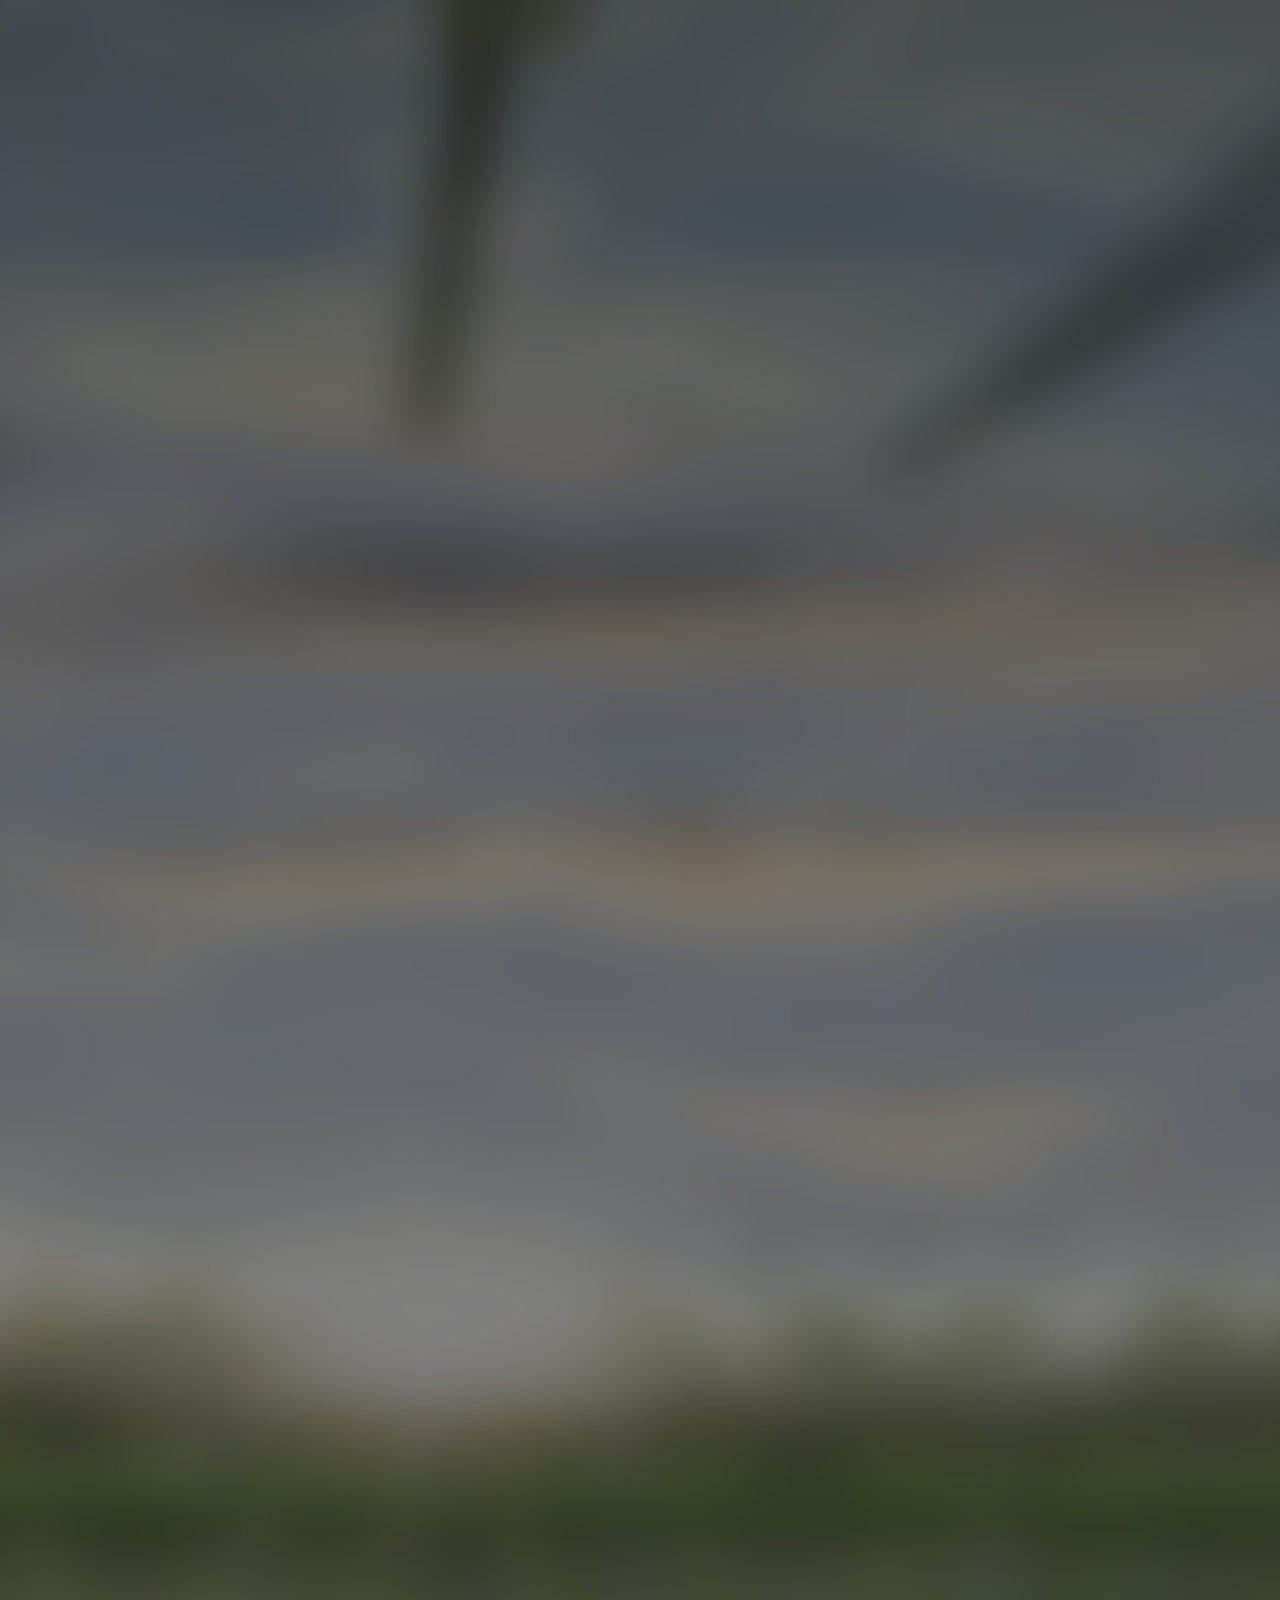
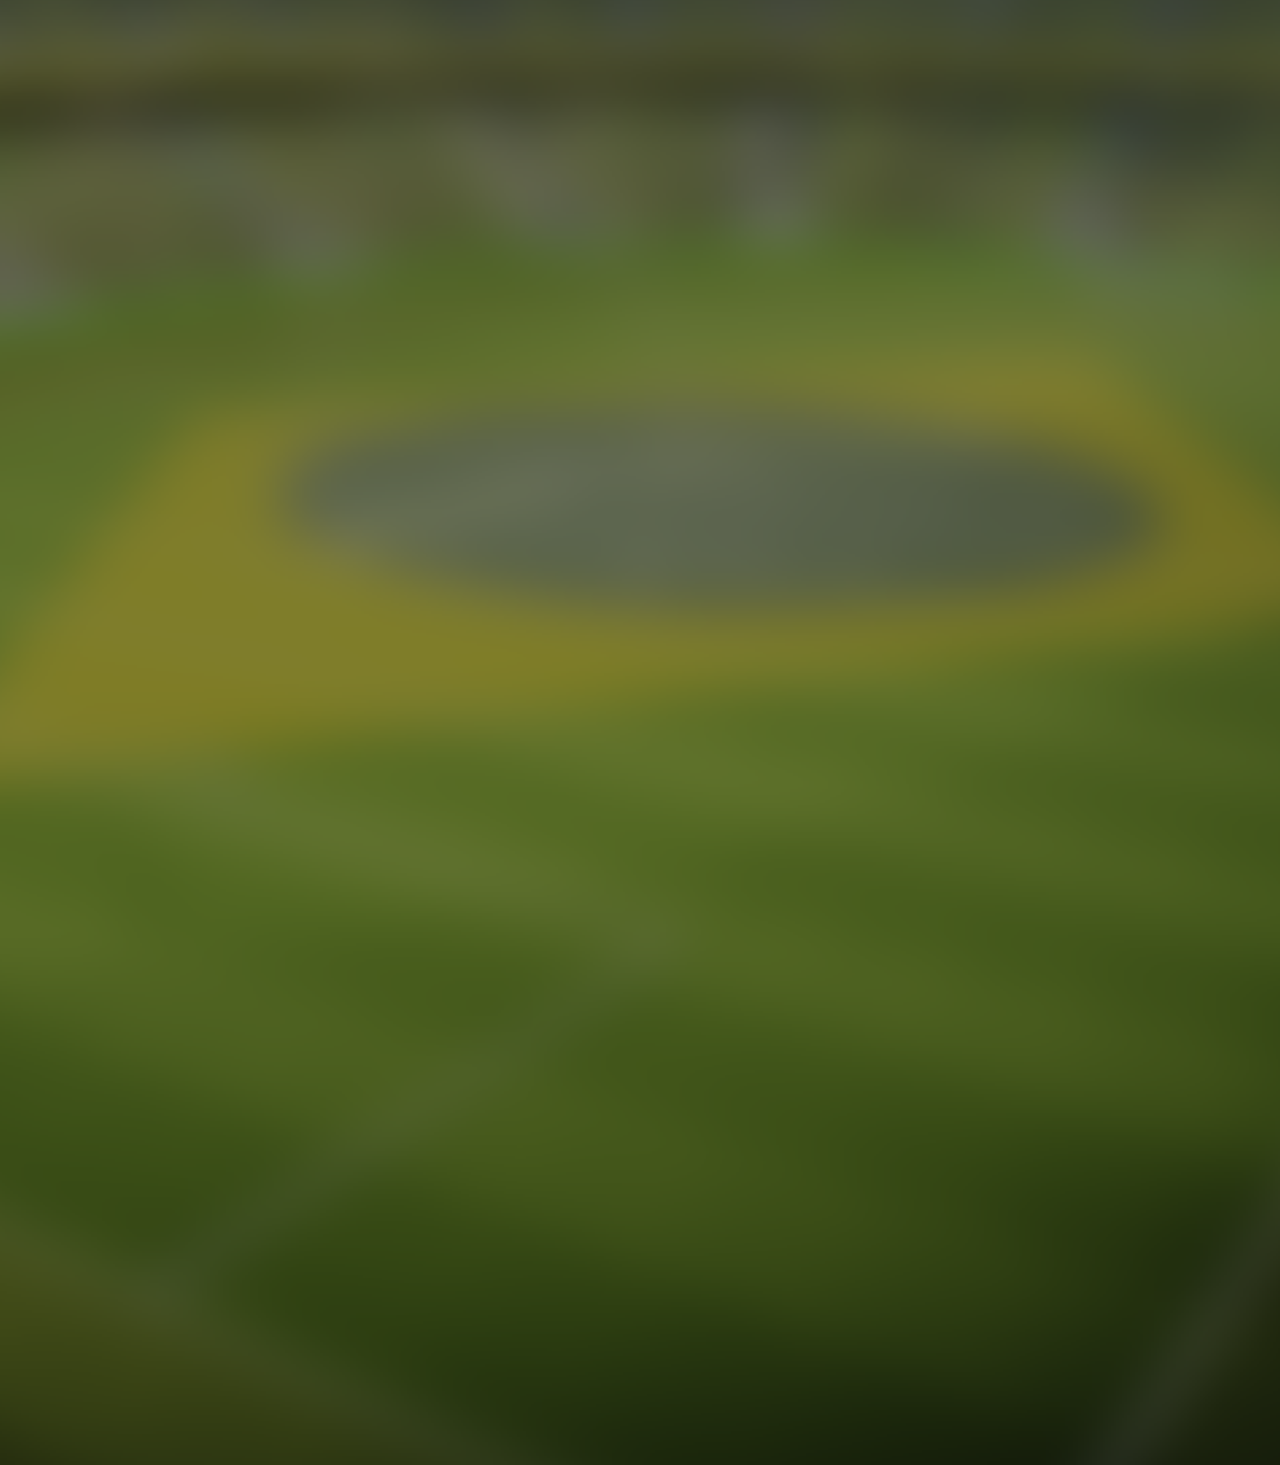
==== commit cfda4558: "Changes made by Niels Schuhmacher (niels.schuhmacher@bitbase.de)." ====
--- a/Brasil2014/index.html
+++ b/Brasil2014/index.html
@@ -463,7 +463,7 @@
         </div>
         
         <div class="content-container">
-            <input type="text" class="knob" id="chart">
+            
         </div>
     </div>
     
--- a/Brasil2014/styles/app.css
+++ b/Brasil2014/styles/app.css
@@ -478,6 +478,19 @@
     padding: 0 !important;
     font-style: normal;
 	font-weight: 500;
+}
+
+.score-group .list-item .voting-container.game-live {
+    opacity: 0.3;
+}
+
+.score-group .list-item .game-info .live-label {
+    color: #c94a43;
+    font-weight: 600;
+    font-weight: 600;
+    font-style: normal;
+    font-size: 12px;
+    margin-top: 5px;
 }
 
 .score-group .list-item .vote-button {
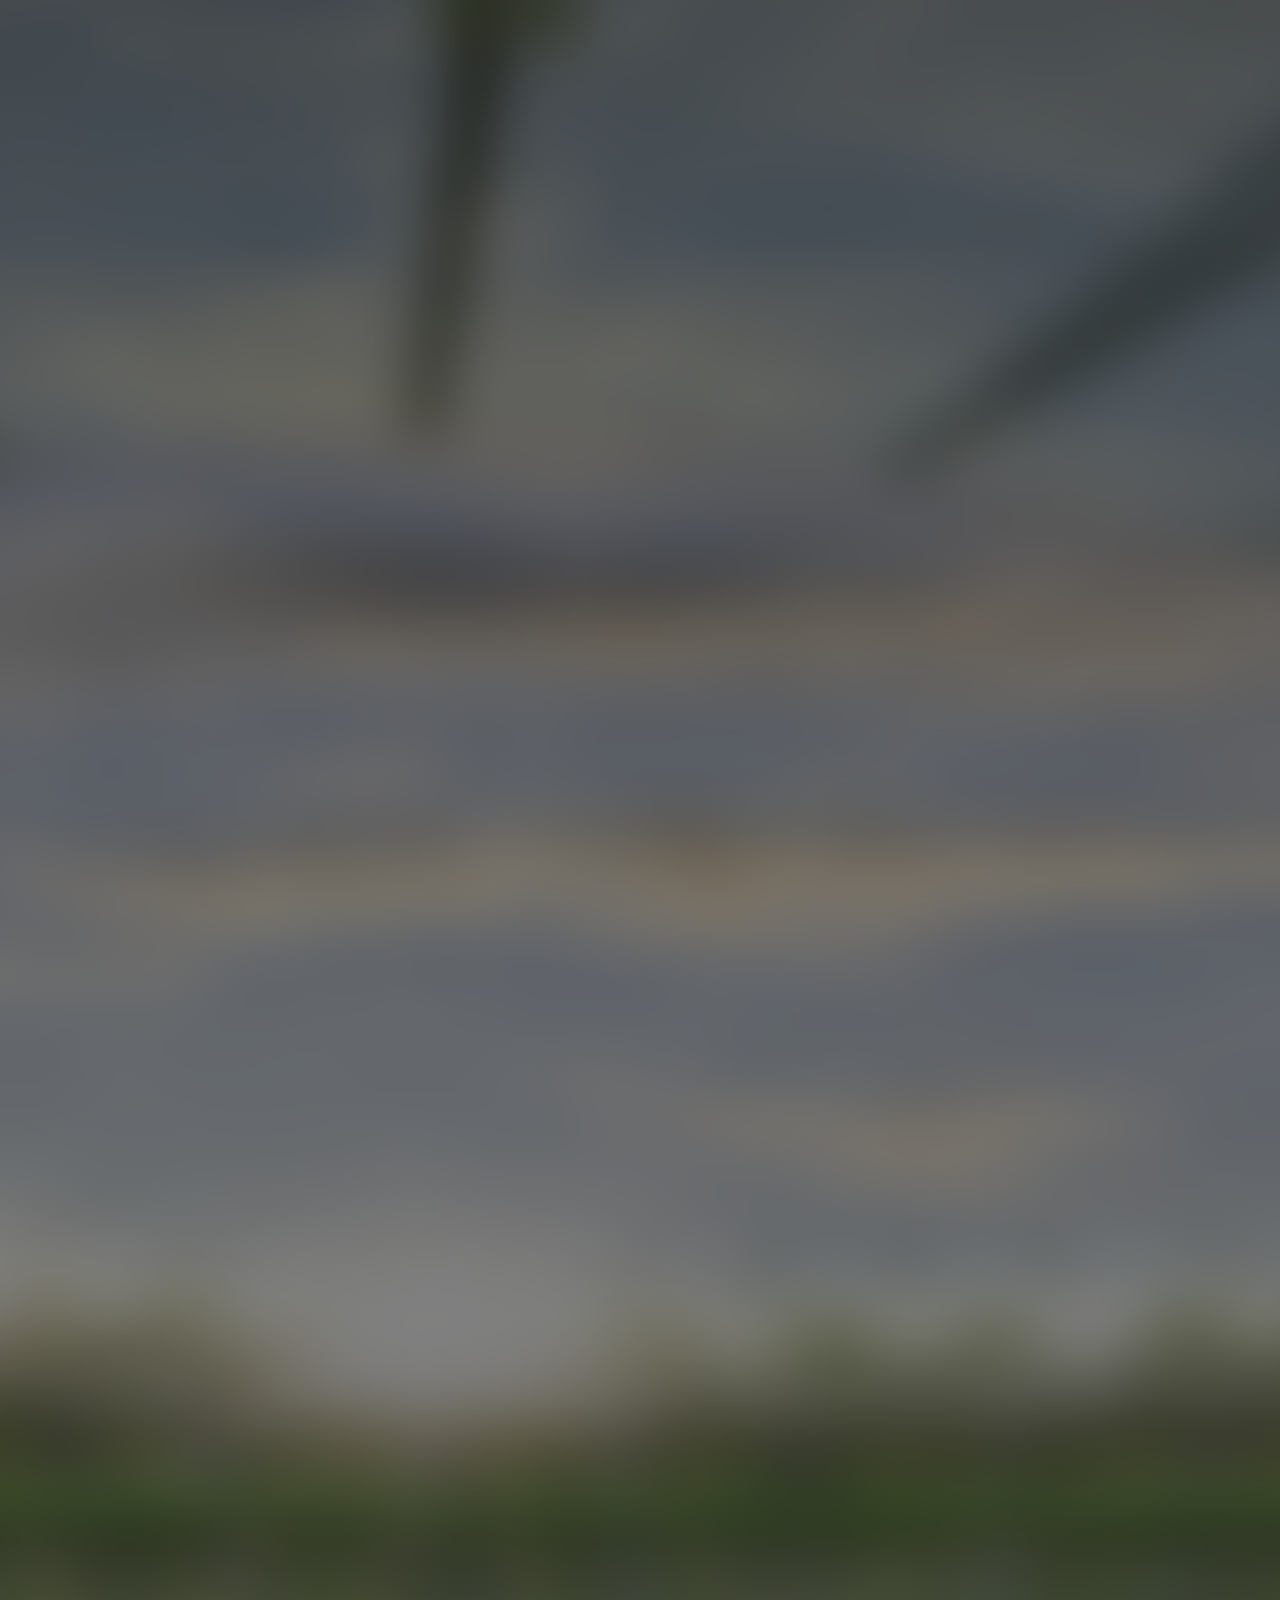
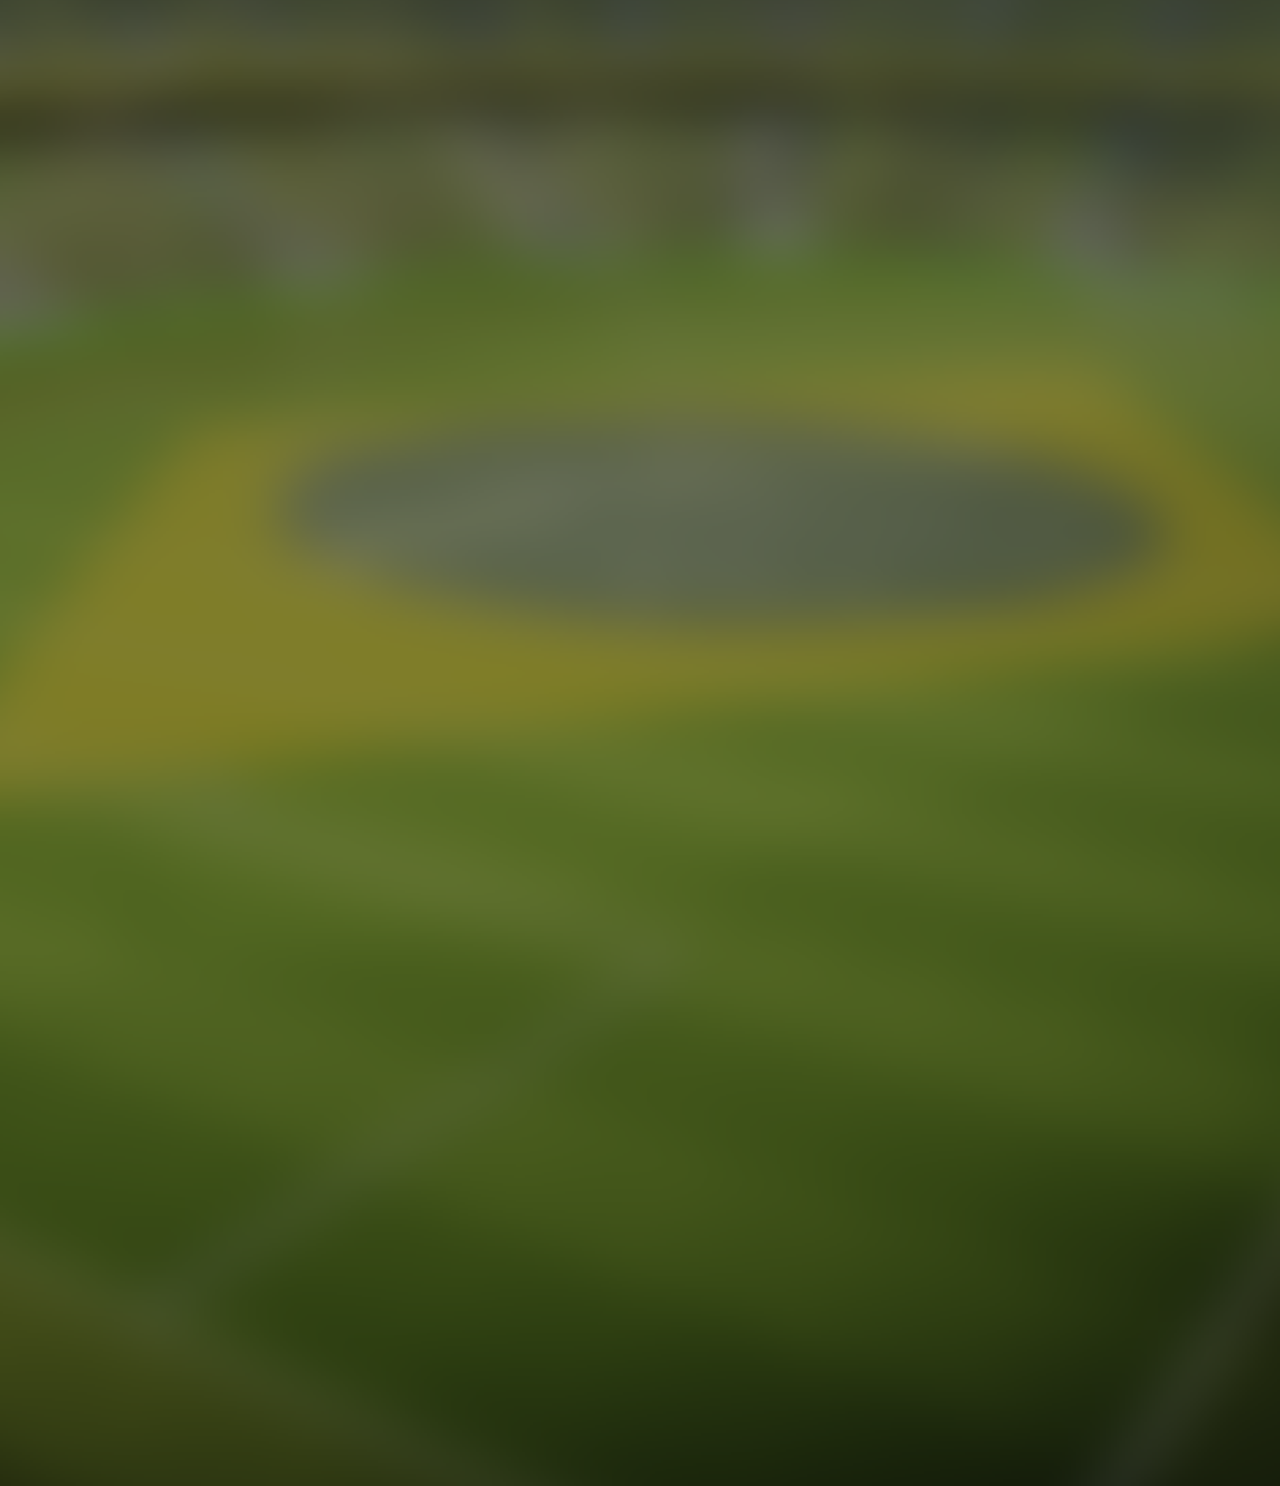
==== commit 1e49ec3e: "Changes made by Andre Schneider (andre.schneider@coloratur.com)." ====
--- a/Brasil2014/index.html
+++ b/Brasil2014/index.html
@@ -138,7 +138,7 @@
         
         <div data-role="header">
             <div data-role="navbar">
-                <a data-role="backbutton" id="backbutton" data-align="left" href="#tabstrip-home"></a>
+                <a data-role="backbutton" id="backbutton" data-align="left" href="#tabstrip-home"> </a>
             	<span data-role="view-title"></span>
             </div>
         </div>
@@ -463,7 +463,7 @@
         </div>
         
         <div class="content-container">
-            
+            <input type="text" class="knob" id="chart">
         </div>
     </div>
     
--- a/Brasil2014/styles/app.css
+++ b/Brasil2014/styles/app.css
@@ -365,9 +365,10 @@
 }
 
 .km-navbar .km-view-title {
+    position: absolute;
     text-align: left;
     color: #FFF;
-    margin-left: 15px;
+    margin-left: 40px;
     padding: 5px 0;
     
     font-family: "Roboto";
@@ -557,7 +558,7 @@
 }
 
 .score-group .list-item .game-info .game-result .game-user-bet.tip-error {
-    color: #e9443b !important;
+    color: #c94a43 !important;
     font-weight: 300;
 }
 
@@ -815,6 +816,7 @@
 #backbutton {
     background-color: transparent;
     border: 0;
+    width: 200px;
 }
 
 .km-badge {
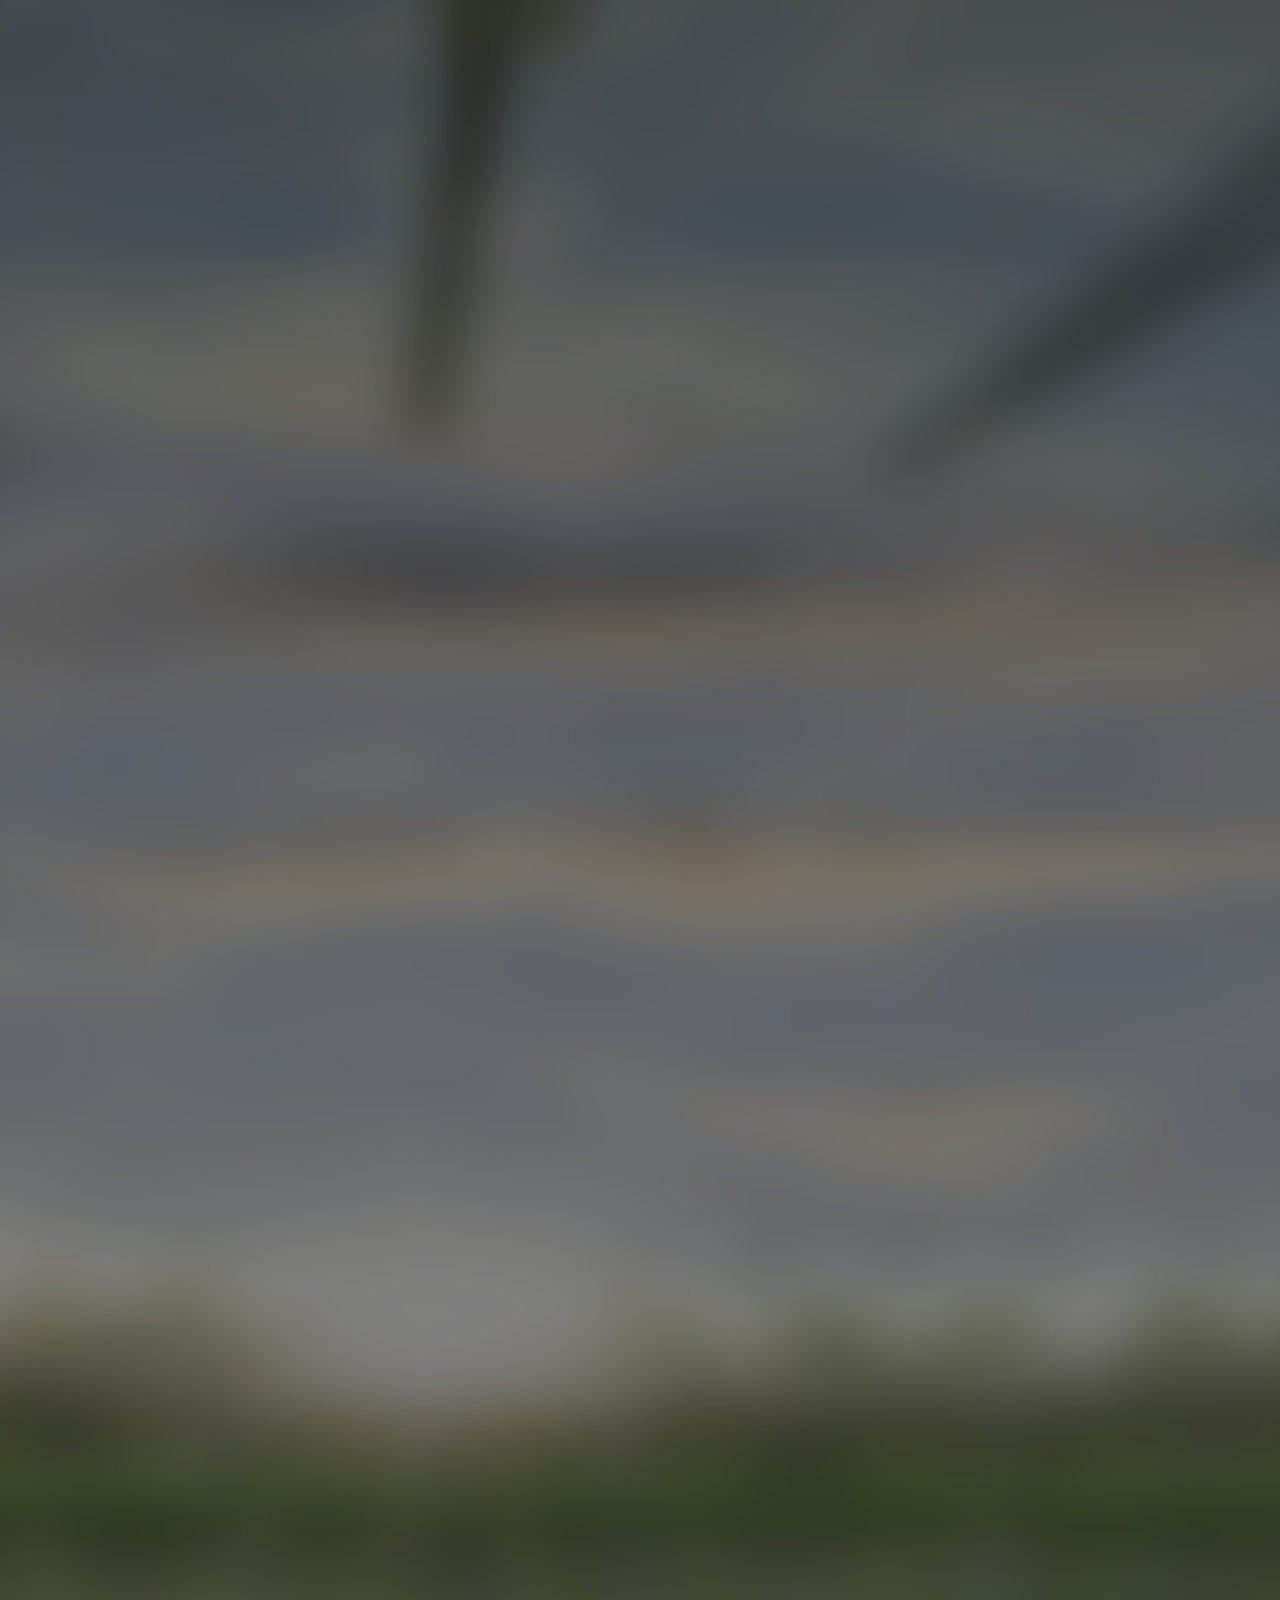
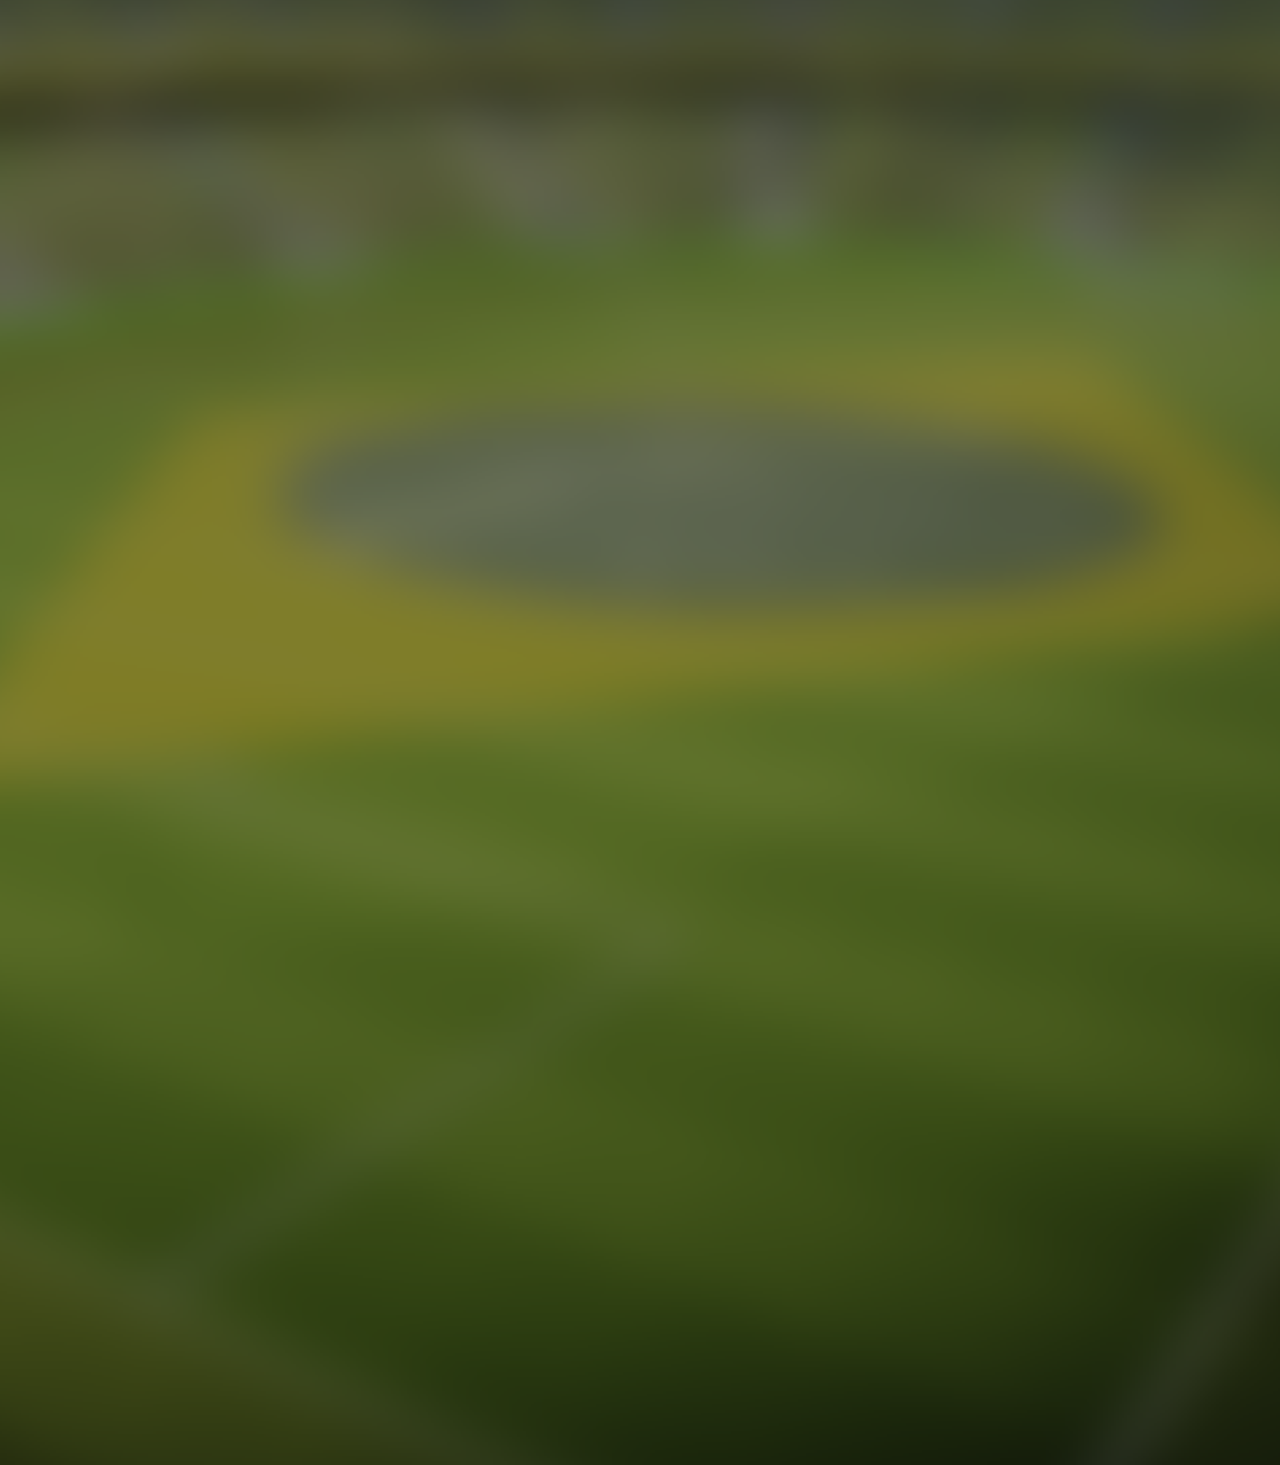
==== commit 883d49e4: "Merge branch 'master' of https://github.com/coloratur/brasil2014.git" ====
--- a/Brasil2014/index.html
+++ b/Brasil2014/index.html
@@ -463,7 +463,7 @@
         </div>
         
         <div class="content-container">
-            <input type="text" class="knob" id="chart">
+            
         </div>
     </div>
     
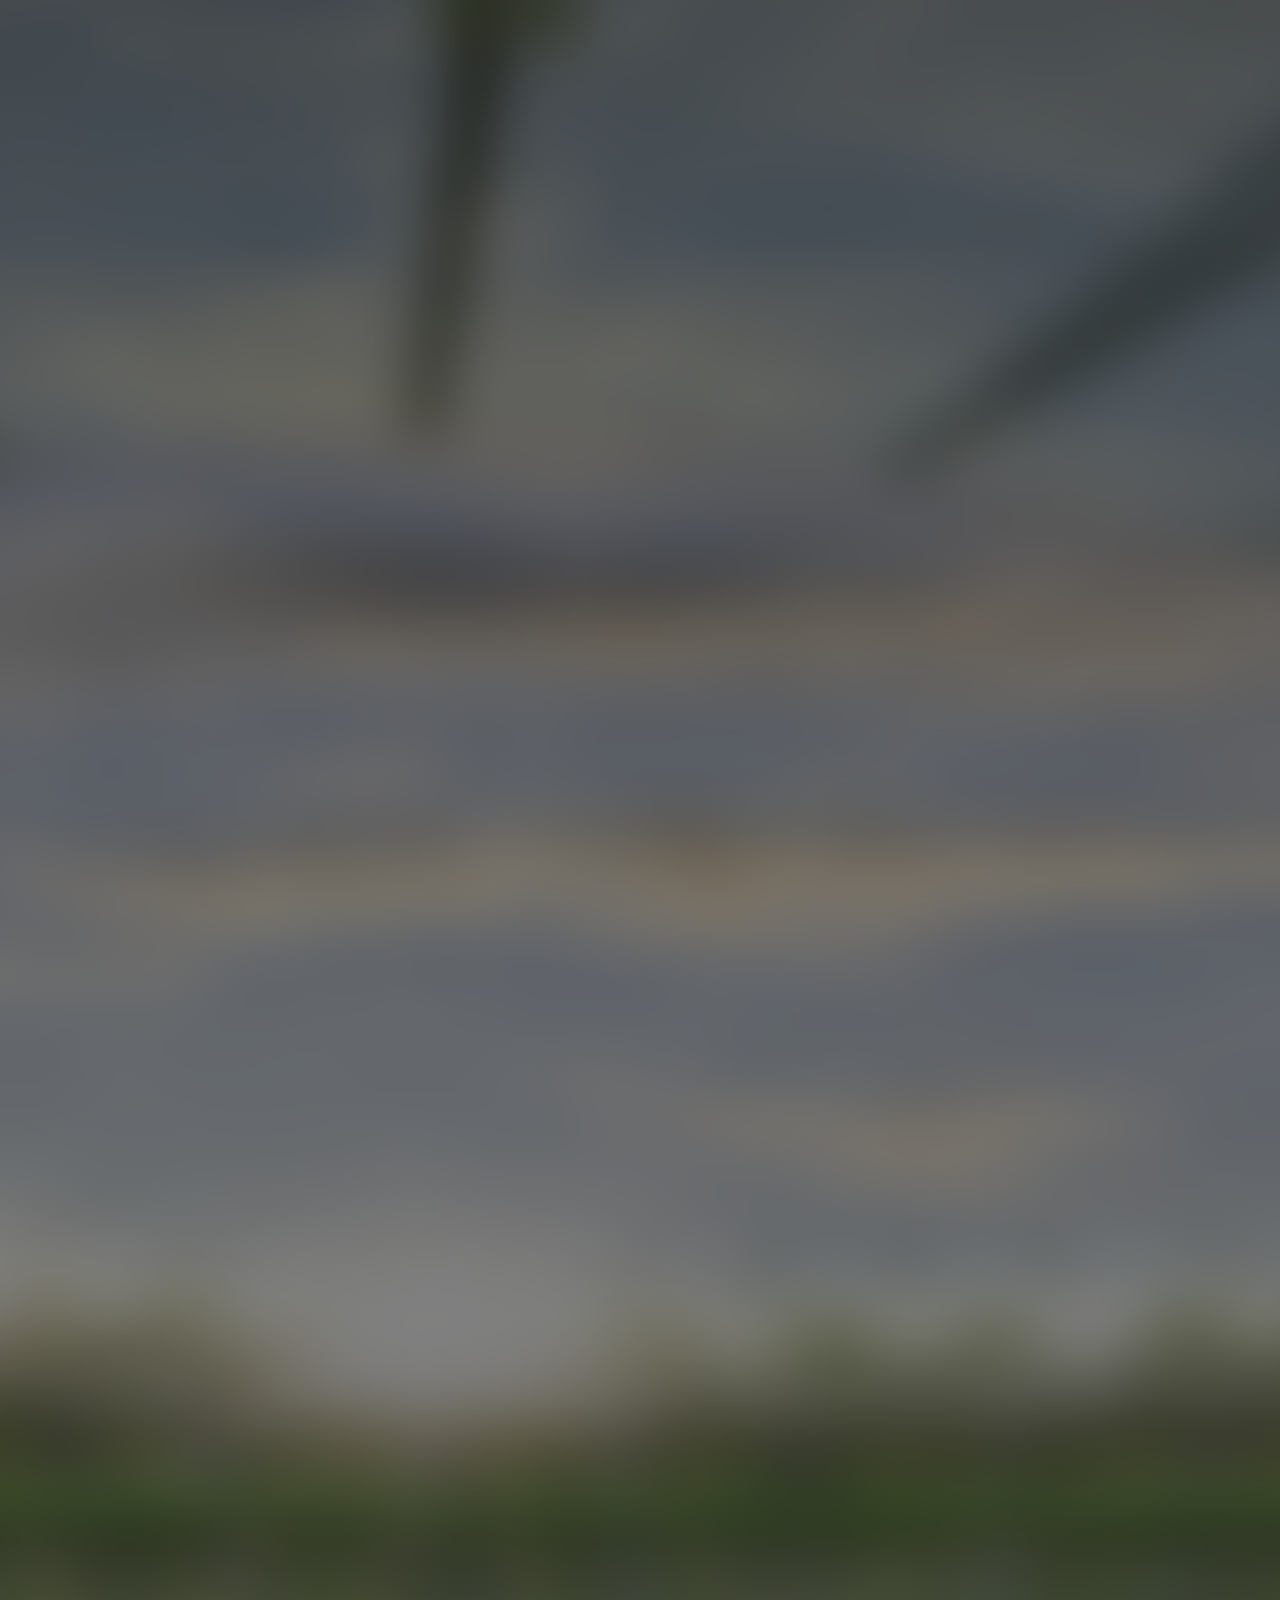
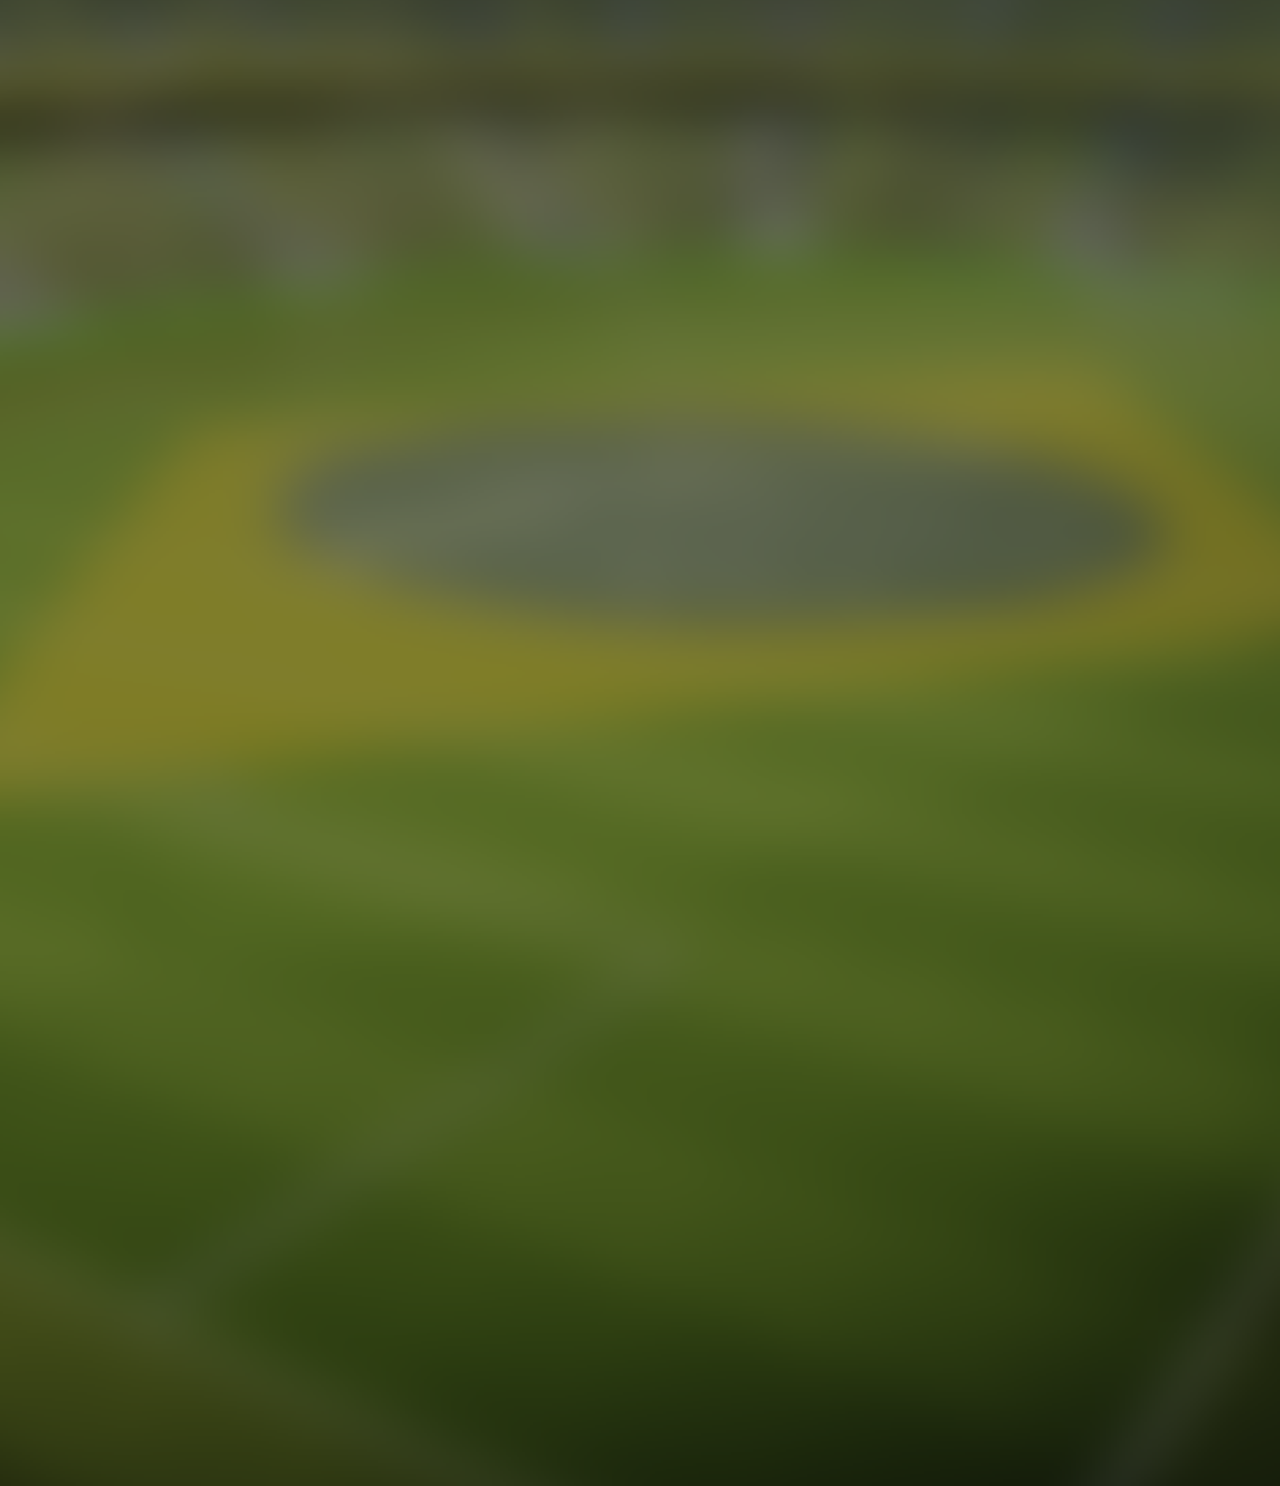
==== commit c22e1bb2: "Changes made by Andre Schneider (andre.schneider@coloratur.com)." ====
--- a/Brasil2014/index.html
+++ b/Brasil2014/index.html
@@ -140,6 +140,7 @@
             <div data-role="navbar">
                 <a data-role="backbutton" id="backbutton" data-align="left" href="#tabstrip-home"> </a>
             	<span data-role="view-title"></span>
+                <a href="#tabstrip-home" id="home-button" data-align="right" data-role="button" style="background-image: url('styles/images/Icons/home.svg')"></a>
             </div>
         </div>
         
@@ -214,6 +215,7 @@
             <div data-role="navbar">
                 <a data-role="backbutton" id="backbutton" data-align="left" href="#tabstrip-schedule"></a>
             	<span data-role="view-title"></span>
+                <a href="#tabstrip-home" id="home-button" data-align="right" data-role="button" style="background-image: url('styles/images/Icons/home.svg')"></a>
             </div>
         </div>
         
@@ -301,6 +303,7 @@
             <div data-role="navbar">
                 <a data-role="backbutton" id="backbutton" data-align="left" href="#tabstrip-group"></a>
             	<span data-role="view-title"></span>
+                <a href="#tabstrip-home" id="home-button" data-align="right" data-role="button" style="background-image: url('styles/images/Icons/home.svg')"></a>
             </div>
         </div>
         
@@ -369,6 +372,7 @@
             <div data-role="navbar">
                 <a data-role="backbutton" id="backbutton" data-align="left" href="#tabstrip-group"></a>
             	<span data-role="view-title"></span>
+                <a href="#tabstrip-home" id="home-button" data-align="right" data-role="button" style="background-image: url('styles/images/Icons/home.svg')"></a>
             </div>
         </div>
         
@@ -415,6 +419,7 @@
             <div data-role="navbar">
                 <a data-role="backbutton" id="backbutton" data-align="left" href="#tabstrip-home"></a>
             	<span data-role="view-title"></span>
+                <a href="#tabstrip-home" id="home-button" data-align="right" data-role="button" style="background-image: url('styles/images/Icons/home.svg')"></a>
             </div>
         </div>
         
@@ -459,11 +464,12 @@
             <div data-role="navbar">
                 <a data-role="backbutton" id="backbutton" data-align="left"></a>
             	<span data-role="view-title"></span>
+                <a href="#tabstrip-home" id="home-button" data-align="right" data-role="button" style="background-image: url('styles/images/Icons/home.svg')"></a>
             </div>
         </div>
         
         <div class="content-container">
-            
+            <input type="text" class="knob" id="chart">
         </div>
     </div>
     
@@ -478,6 +484,7 @@
             <div data-role="navbar">
                 <a data-role="backbutton" id="backbutton" href="#tabstrip-home" data-align="left"></a>
             	<span data-role="view-title"></span>
+                <a href="#tabstrip-home" id="home-button" data-align="right" data-role="button" style="background-image: url('styles/images/Icons/home.svg')"></a>
             </div>
         </div>
         
@@ -584,6 +591,7 @@
             <div data-role="navbar">
                 <a data-role="backbutton" id="backbutton"  href="#tabstrip-login" data-align="left"></a>
             	<span data-role="view-title"></span>
+                
             </div>
         </div>
         
--- a/Brasil2014/styles/app.css
+++ b/Brasil2014/styles/app.css
@@ -100,6 +100,20 @@
 
 
 /* START VIEW STYLES */
+#tabstrip-home .km-view-title {
+    position: relative;
+    margin-left: 15px;
+}
+
+#home-button {
+    border: 0;
+    background-size: 100%;
+    background-color: transparent !important;
+    background-repeat: no-repeat;
+    background-position: center;
+    margin-buttom: 10px;
+}
+
 #top-list {
     width: 100%;
 	padding-bottom: 0;
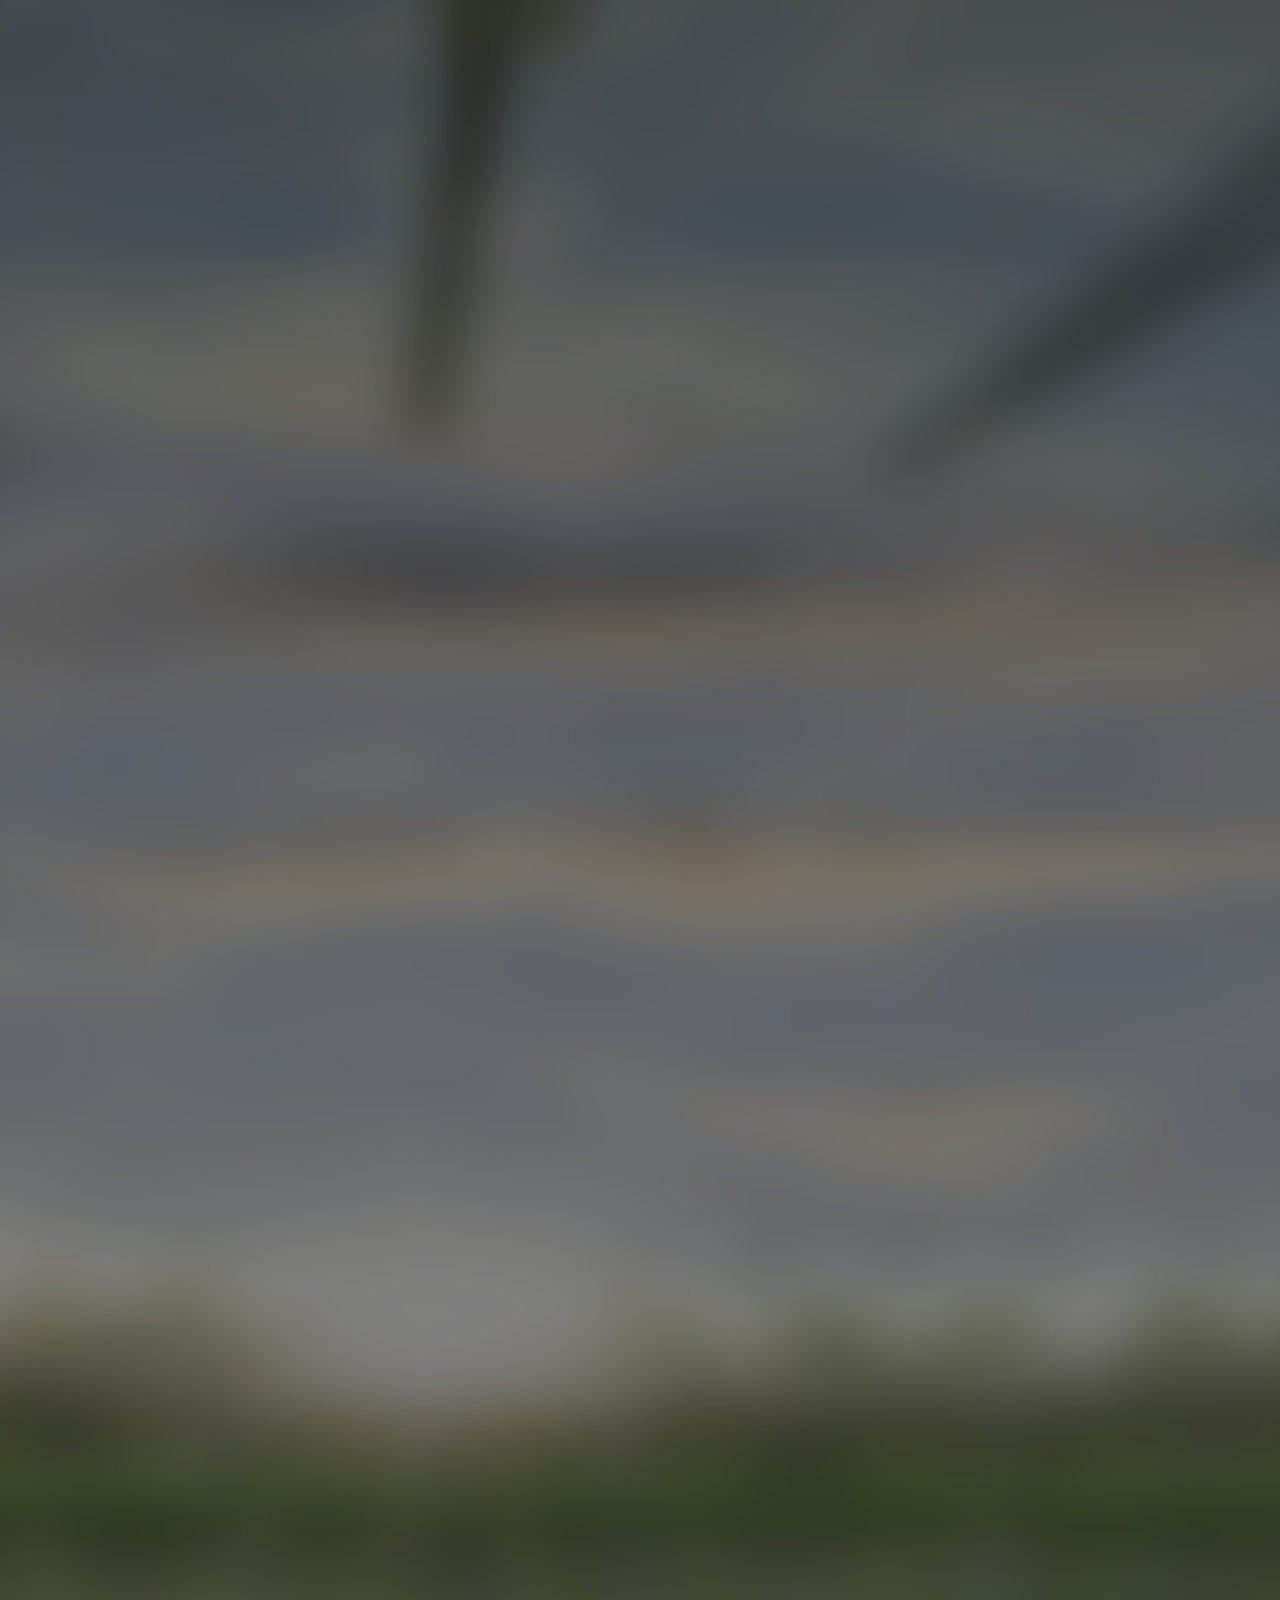
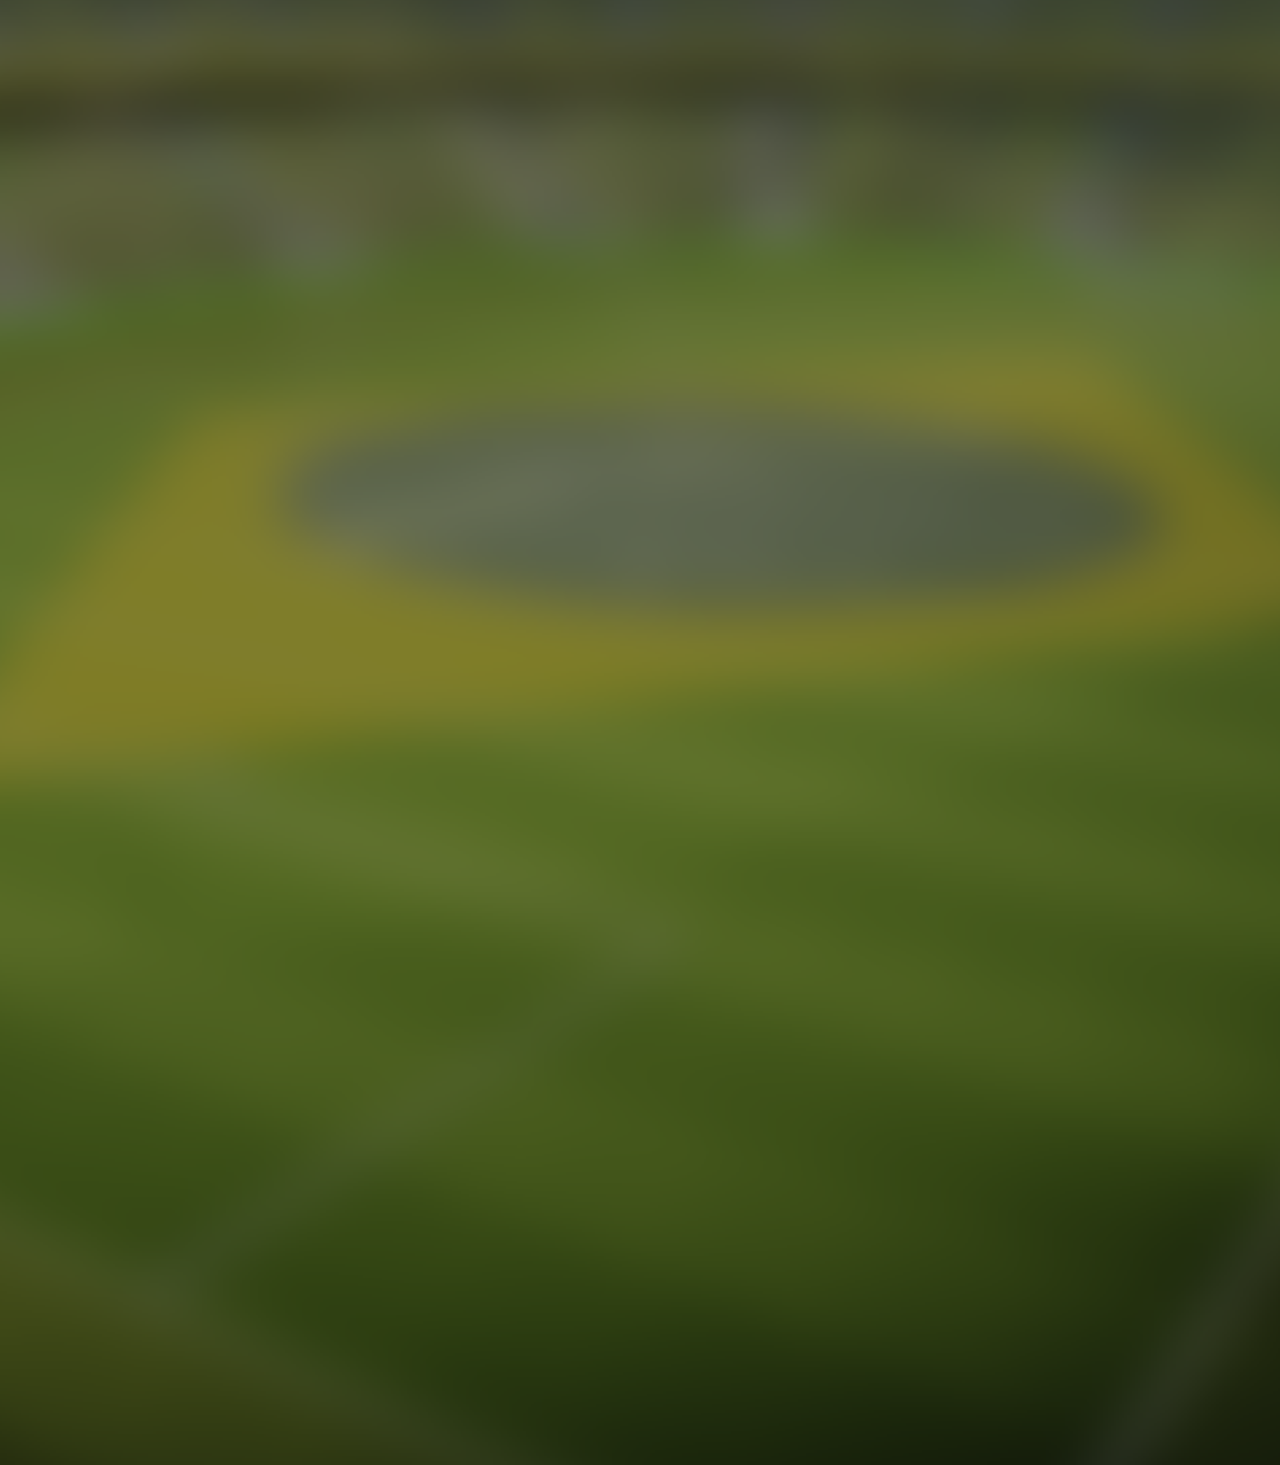
==== commit fbb58b74: "Merge branch 'master' of https://github.com/coloratur/brasil2014.git" ====
--- a/Brasil2014/index.html
+++ b/Brasil2014/index.html
@@ -469,7 +469,7 @@
         </div>
         
         <div class="content-container">
-            <input type="text" class="knob" id="chart">
+            
         </div>
     </div>
     
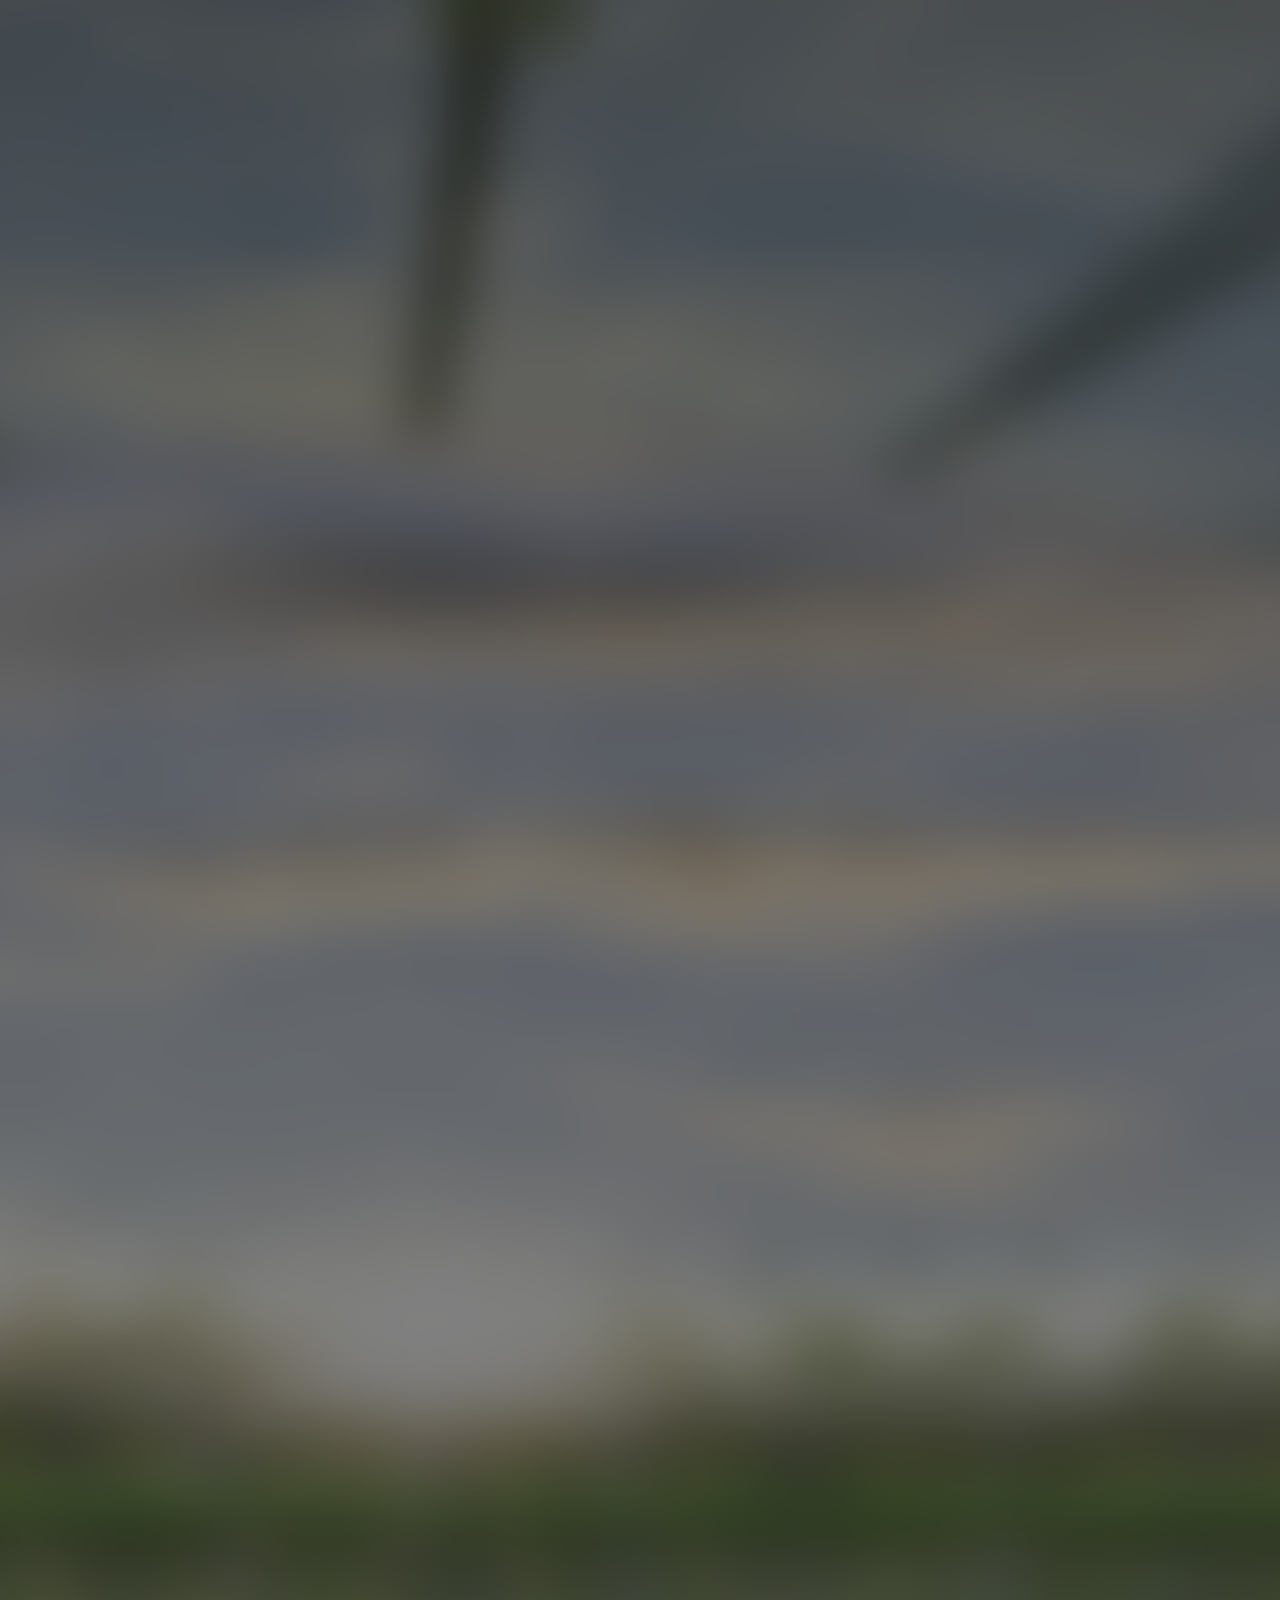
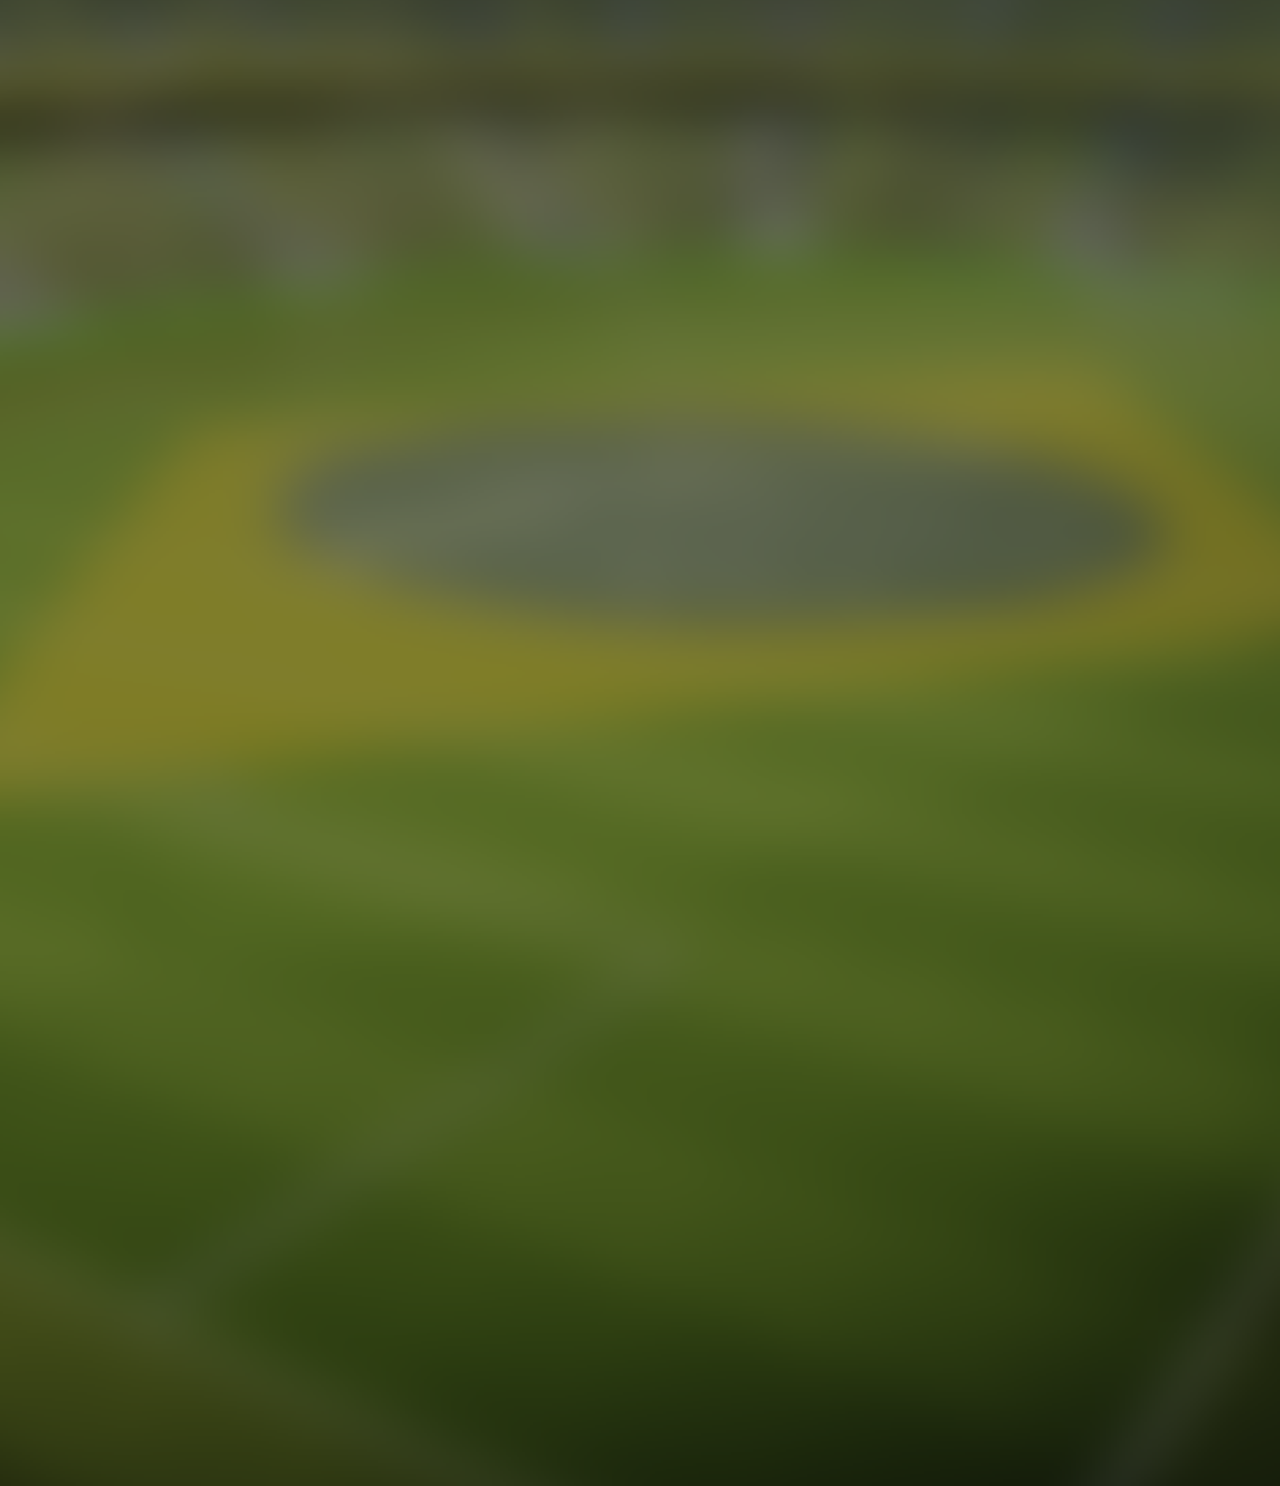
==== commit 217a7472: "Changes made by Andre Schneider (andre.schneider@coloratur.com)." ====
--- a/Brasil2014/index.html
+++ b/Brasil2014/index.html
@@ -469,7 +469,7 @@
         </div>
         
         <div class="content-container">
-            
+            <input type="text" class="knob" id="chart">
         </div>
     </div>
     
@@ -567,6 +567,7 @@
             <div data-role="navbar">
                 <a data-role="backbutton" id="backbutton" href="#tabstrip-home" data-align="left"></a>
             	<span data-role="view-title"></span>
+                <a href="#tabstrip-home" id="home-button" data-align="right" data-role="button" style="background-image: url('styles/images/Icons/home.svg')"></a>
             </div>
         </div>
         
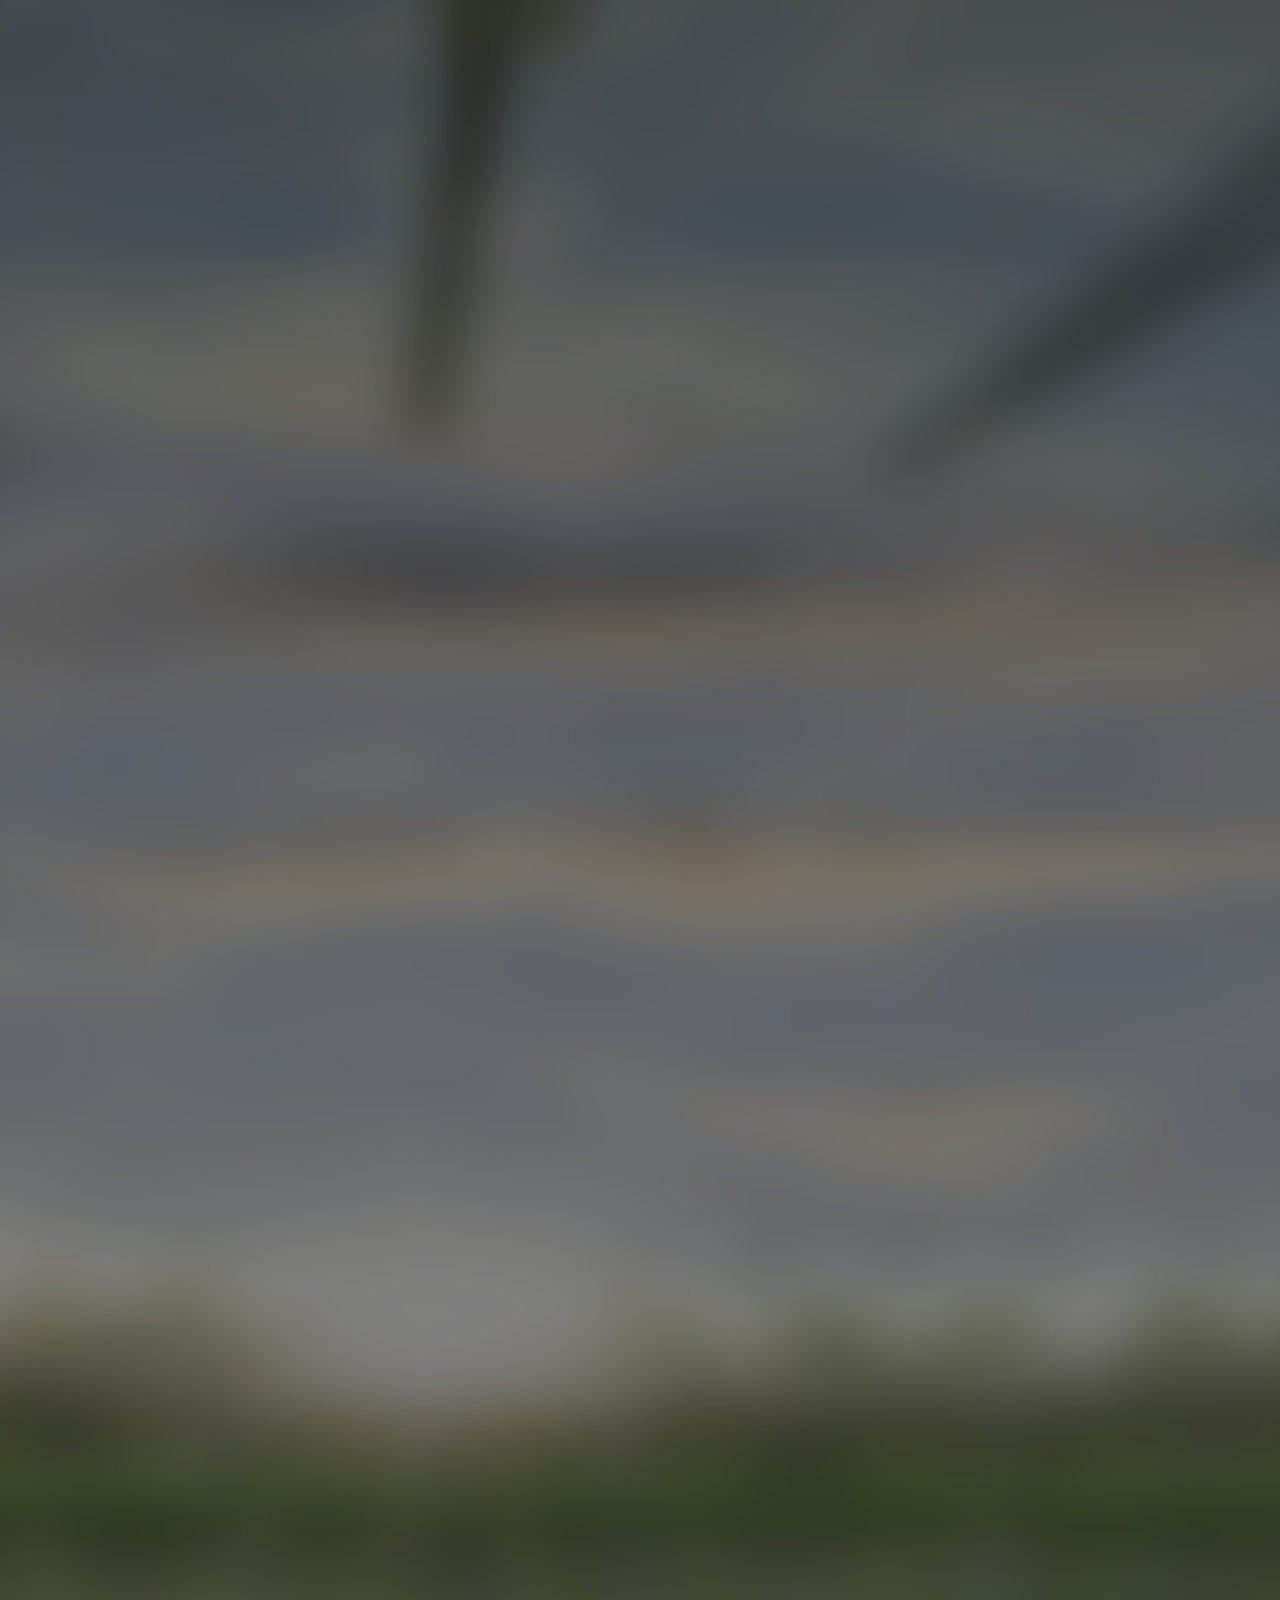
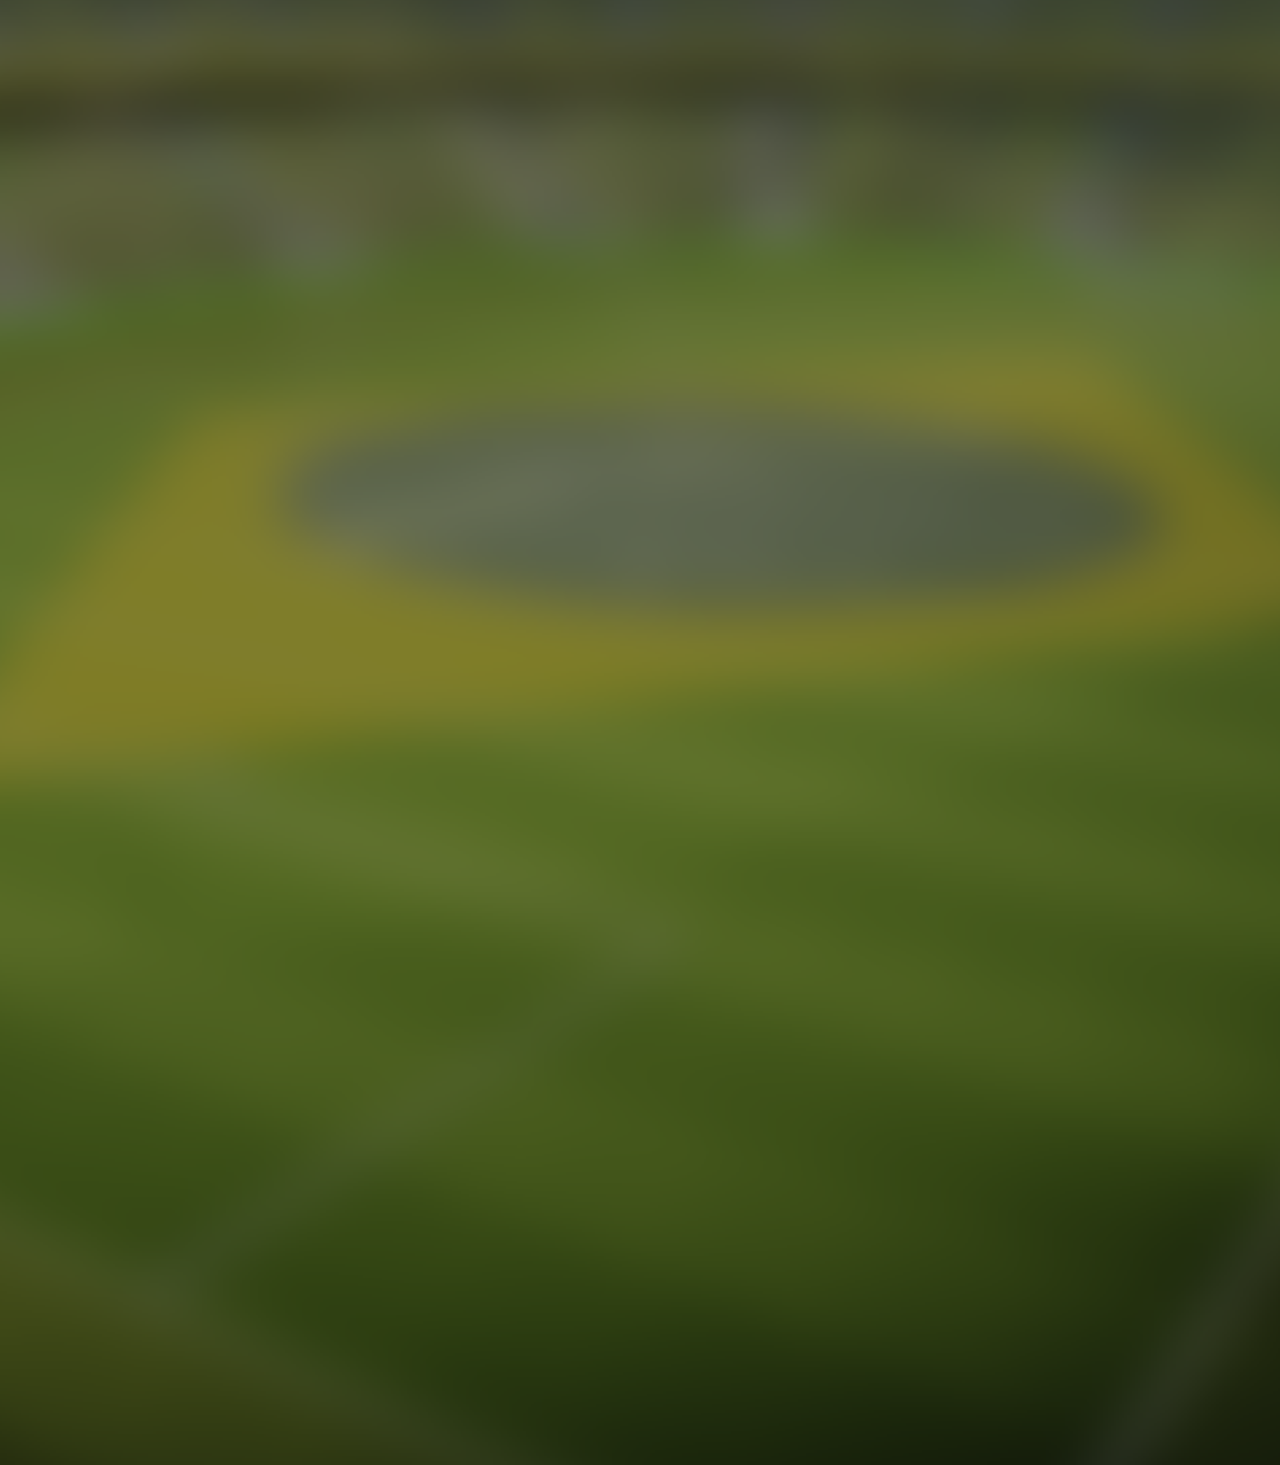
==== commit 7c86f5ba: "Merge branch 'master' of https://github.com/coloratur/brasil2014.git" ====
--- a/Brasil2014/index.html
+++ b/Brasil2014/index.html
@@ -469,7 +469,7 @@
         </div>
         
         <div class="content-container">
-            <input type="text" class="knob" id="chart">
+            
         </div>
     </div>
     
